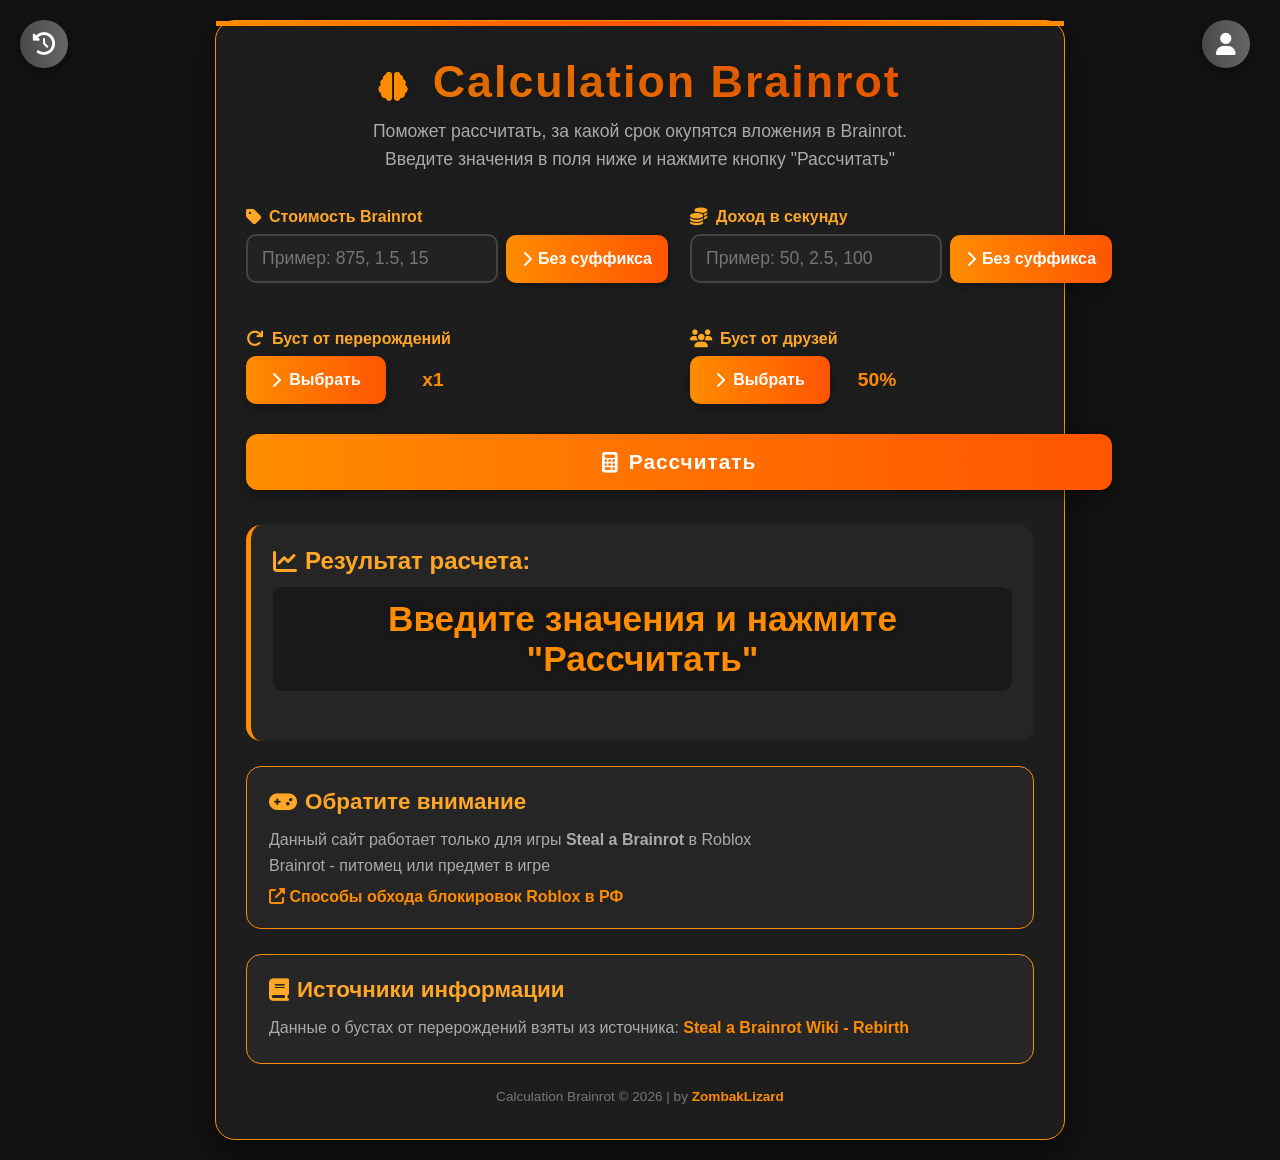
==== index.html @ d8e81fac "Add Favicon" ====
<!DOCTYPE html>
<html lang="ru">
<head>
    <meta charset="UTF-8">
    <meta name="viewport" content="width=device-width, initial-scale=1.0">
    <title>Calculation Brainrot</title>
    <link rel="stylesheet" href="https://cdnjs.cloudflare.com/ajax/libs/font-awesome/6.4.0/css/all.min.css">
    <link rel="icon" href="favicon.ico" />
    <link rel="icon" type="image/png" sizes="32x32" href="favicon-32x32.png">
    <link rel="icon" type="image/png" sizes="16x16" href="favicon-16x16.png">
    <link rel="shortcut icon" href="favicon.ico">
    <style>
        :root {
            --primary-color: #ff8c00;
            --secondary-color: #ff5500;
            --accent-color: #ffa726;
            --dark-bg: #121212;
            --container-bg: rgba(30, 30, 30, 0.9);
            --input-bg: #222;
            --text-color: #fff;
            --light-text: #aaa;
            --error-color: #ff5555;
            --success-color: #55ff55;
            --button-text-color: #fff;
            --hint-text-color: #fff;
            --time-unit-bg: rgba(255, 140, 0, 0.1);
            --time-unit-border: rgba(255, 140, 0, 0.3);
            --male-color: #42AAFF;
            --female-color: #FF1493;
            --copy-btn-color: #C0C0C0;
            --clear-progress-color: #560319;
        }
        
        * {
            margin: 0;
            padding: 0;
            box-sizing: border-box;
            font-family: 'Segoe UI', Tahoma, Geneva, Verdana, sans-serif;
            transition: background-color 0.5s ease, border-color 0.5s ease, color 0.5s ease;
        }
        
        body {
            background-color: var(--dark-bg);
            color: var(--text-color);
            min-height: 100vh;
            display: flex;
            flex-direction: column;
            align-items: center;
            padding: 20px;
            position: relative;
            overflow-x: hidden;
            scrollbar-width: none;
            -ms-overflow-style: none;
        }
        
        body::-webkit-scrollbar {
            display: none;
        }
        
        .container {
            max-width: 850px;
            width: 100%;
            background-color: var(--container-bg);
            border-radius: 20px;
            padding: 35px 30px;
            box-shadow: 0 15px 35px rgba(0, 0, 0, 0.5);
            border: 1px solid var(--primary-color);
            position: relative;
            overflow: visible;
            margin: 0 auto;
        }
        
        .container::before {
            content: '';
            position: absolute;
            top: 0;
            left: 0;
            right: 0;
            height: 5px;
            background: linear-gradient(90deg, var(--primary-color), var(--secondary-color), var(--primary-color));
        }
        
        .history-btn {
            position: fixed;
            top: 20px;
            left: 20px;
            width: 48px;
            height: 48px;
            background: linear-gradient(to right, #4a4a4a, #666666);
            border-radius: 50%;
            display: flex;
            align-items: center;
            justify-content: center;
            cursor: pointer;
            z-index: 1000;
            box-shadow: 0 4px 15px rgba(0, 0, 0, 0.3);
            transition: transform 0.3s ease, background 0.3s ease;
            color: white;
        }
        
        .history-btn:hover {
            transform: scale(1.1);
            background: linear-gradient(to right, #5a5a5a, #767676);
        }
        
        .history-btn i {
            font-size: 1.4rem;
        }
        
        .profile-btn {
            position: fixed;
            top: 20px;
            right: 30px;
            width: 48px;
            height: 48px;
            background: linear-gradient(to right, #4a4a4a, #666666);
            border-radius: 50%;
            display: flex;
            align-items: center;
            justify-content: center;
            cursor: pointer;
            z-index: 1000;
            box-shadow: 0 4px 15px rgba(0, 0, 0, 0.3);
            transition: transform 0.3s ease, background 0.3s ease;
            color: white;
        }
        
        .profile-btn:hover {
            transform: scale(1.1);
            background: linear-gradient(to right, #5a5a5a, #767676);
        }
        
        .profile-btn i {
            font-size: 1.4rem;
        }
        
        .profile-panel {
            position: fixed;
            top: 80px;
            right: 30px;
            width: 320px;
            max-height: 70vh;
            background-color: rgba(40, 40, 40, 0.95);
            border-radius: 15px;
            padding: 20px;
            z-index: 998;
            box-shadow: 0 10px 30px rgba(0, 0, 0, 0.5);
            border: 2px solid var(--primary-color);
            opacity: 0;
            visibility: hidden;
            transform: translateY(-10px);
            transition: opacity 0.3s ease, visibility 0.3s ease, transform 0.3s ease;
            overflow-y: auto;
        }
        
        .profile-panel.active {
            opacity: 1;
            visibility: visible;
            transform: translateY(0);
        }
        
        .profile-header {
            font-size: 1.3rem;
            font-weight: bold;
            color: var(--accent-color);
            margin-bottom: 15px;
            text-align: center;
            display: flex;
            align-items: center;
            justify-content: center;
            gap: 10px;
        }
        
        .profile-form {
            display: flex;
            flex-direction: column;
            gap: 15px;
        }
        
        .profile-input-group {
            display: flex;
            flex-direction: column;
            gap: 8px;
        }
        
        .profile-input-group label {
            font-size: 0.95rem;
            color: var(--light-text);
        }
        
        .username-input {
            padding: 12px 14px;
            border-radius: 10px;
            border: 2px solid #444;
            background-color: var(--input-bg);
            color: var(--text-color);
            font-size: 1rem;
            transition: all 0.3s ease;
        }
        
        .username-input:focus {
            outline: none;
            border-color: var(--primary-color);
            box-shadow: 0 0 8px rgba(0, 0, 0, 0.5);
        }
        
        .gender-selection {
            display: flex;
            gap: 10px;
            margin-top: 5px;
        }
        
        .gender-btn {
            flex: 1;
            padding: 10px;
            border: none;
            border-radius: 8px;
            font-size: 0.95rem;
            font-weight: 600;
            cursor: pointer;
            transition: all 0.3s ease;
            display: flex;
            align-items: center;
            justify-content: center;
            gap: 8px;
            background-color: #333;
            color: var(--text-color);
        }
        
        .gender-btn.male:hover, .gender-btn.male.active {
            background-color: var(--male-color);
            color: white;
        }
        
        .gender-btn.female:hover, .gender-btn.female.active {
            background-color: var(--female-color);
            color: white;
        }
        
        .language-selection {
            display: flex;
            flex-direction: column;
            gap: 8px;
            margin-top: 5px;
        }
        
        .language-btn {
            padding: 10px;
            border: none;
            border-radius: 8px;
            font-size: 0.95rem;
            font-weight: 600;
            cursor: pointer;
            transition: all 0.3s ease;
            display: flex;
            align-items: center;
            justify-content: center;
            gap: 8px;
            background-color: #333;
            color: var(--text-color);
        }
        
        .language-btn:hover, .language-btn.active {
            background-color: var(--primary-color);
            color: white;
        }
        
        .username-hint {
            font-size: 0.8rem;
            color: var(--light-text);
            margin-top: 5px;
            opacity: 0.8;
        }
        
        .profile-saved {
            text-align: center;
            padding: 8px;
            background-color: rgba(85, 255, 85, 0.1);
            color: var(--success-color);
            border-radius: 6px;
            font-size: 0.9rem;
            margin-top: 10px;
            opacity: 0;
            transition: opacity 0.3s ease;
        }
        
        .profile-saved.show {
            opacity: 1;
        }
        
        .clear-progress-btn {
            margin-top: 15px;
            padding: 12px;
            background: linear-gradient(to right, var(--clear-progress-color), #8b0030);
            color: white;
            border: none;
            border-radius: 8px;
            font-size: 1rem;
            font-weight: 600;
            cursor: pointer;
            transition: all 0.3s ease;
            display: flex;
            align-items: center;
            justify-content: center;
            gap: 8px;
            width: 100%;
        }
        
        .clear-progress-btn:hover {
            transform: translateY(-2px);
            box-shadow: 0 4px 12px rgba(0, 0, 0, 0.3);
            background: linear-gradient(to right, #8b0030, var(--clear-progress-color));
        }
        
        .history-panel {
            position: fixed;
            top: 90px;
            left: 20px;
            width: 350px;
            max-height: 500px;
            background-color: rgba(40, 40, 40, 0.95);
            border-radius: 15px;
            padding: 0;
            display: flex;
            flex-direction: column;
            z-index: 998;
            box-shadow: 0 10px 30px rgba(0, 0, 0, 0.5);
            border: 2px solid var(--primary-color);
            opacity: 0;
            visibility: hidden;
            transform: translateY(-10px);
            transition: opacity 0.3s ease, visibility 0.3s ease, transform 0.3s ease;
            overflow: hidden;
        }
        
        .history-panel.active {
            opacity: 1;
            visibility: visible;
            transform: translateY(0);
        }
        
        .history-header {
            padding: 15px;
            background-color: #333;
            border-bottom: 2px solid var(--primary-color);
            font-weight: bold;
            color: var(--accent-color);
            text-align: center;
            position: sticky;
            top: 0;
            z-index: 10;
            display: flex;
            justify-content: space-between;
            align-items: center;
        }
        
        .history-title {
            font-size: 1.2rem;
        }
        
        .clear-history-btn {
            background: var(--error-color);
            color: white;
            border: none;
            border-radius: 6px;
            padding: 5px 10px;
            font-size: 0.8rem;
            cursor: pointer;
            transition: background 0.3s ease;
        }
        
        .clear-history-btn:hover {
            background: #ff3333;
        }
        
        .history-items {
            padding: 10px;
            overflow-y: auto;
            max-height: 400px;
        }
        
        .history-item {
            background-color: rgba(60, 60, 60, 0.7);
            border-radius: 10px;
            padding: 15px;
            margin-bottom: 10px;
            border-left: 4px solid var(--primary-color);
            transition: transform 0.2s ease, background-color 0.2s ease;
            cursor: pointer;
        }
        
        .history-item:hover {
            transform: translateX(5px);
            background-color: rgba(70, 70, 70, 0.9);
        }
        
        .history-item:last-child {
            margin-bottom: 0;
        }
        
        .history-item-date {
            font-size: 0.8rem;
            color: var(--light-text);
            margin-bottom: 5px;
            display: flex;
            justify-content: space-between;
        }
        
        .history-item-result {
            font-size: 1.1rem;
            font-weight: bold;
            color: var(--primary-color);
            margin-bottom: 8px;
        }
        
        .history-item-params {
            font-size: 0.85rem;
            color: var(--light-text);
            display: grid;
            grid-template-columns: 1fr 1fr;
            gap: 5px;
        }
        
        .history-empty {
            text-align: center;
            padding: 20px;
            color: var(--light-text);
            font-style: italic;
        }
        
        .history-items::-webkit-scrollbar,
        .vertical-menu::-webkit-scrollbar {
            width: 8px;
        }
        
        .history-items::-webkit-scrollbar-track,
        .vertical-menu::-webkit-scrollbar-track {
            background: #333;
            border-radius: 4px;
        }
        
        .history-items::-webkit-scrollbar-thumb,
        .vertical-menu::-webkit-scrollbar-thumb {
            background: var(--primary-color);
            border-radius: 4px;
        }
        
        .history-items::-webkit-scrollbar-thumb:hover,
        .vertical-menu::-webkit-scrollbar-thumb:hover {
            background: var(--secondary-color);
        }
        
        .header {
            text-align: center;
            margin-bottom: 35px;
            animation: fadeInDown 1s ease-out;
        }
        
        .header h1 {
            font-size: 2.8rem;
            margin-bottom: 10px;
            background: linear-gradient(to right, var(--primary-color), var(--secondary-color));
            -webkit-background-clip: text;
            background-clip: text;
            color: transparent;
            text-shadow: 0 0 15px rgba(0, 0, 0, 0.3);
            letter-spacing: 2px;
        }
        
        .header p {
            color: var(--light-text);
            font-size: 1.1rem;
            max-width: 600px;
            margin: 0 auto;
            line-height: 1.6;
        }
        
        .calculator-form {
            display: grid;
            grid-template-columns: repeat(2, 1fr);
            gap: 22px;
            margin-bottom: 35px;
            animation: fadeInUp 1s ease-out 0.3s both;
            position: relative;
            z-index: 10;
            width: 100%;
        }
        
        .input-group {
            display: flex;
            flex-direction: column;
            width: 100%;
        }
        
        .input-group label {
            margin-bottom: 8px;
            font-weight: 600;
            font-size: 1rem;
            color: var(--accent-color);
            display: flex;
            align-items: center;
            gap: 8px;
            position: relative;
        }
        
        .input-group label i {
            font-size: 1.1rem;
        }
        
        .cost-input-container, .income-input-container {
            display: flex;
            gap: 8px;
            align-items: center;
            width: 100%;
            position: relative;
        }
        
        .cost-input-container input, .income-input-container input {
            flex: 1;
            padding: 12px 14px;
            border-radius: 10px;
            border: 2px solid #444;
            background-color: var(--input-bg);
            color: var(--text-color);
            font-size: 1.1rem;
            transition: all 0.3s ease;
            min-width: 0;
        }
        
        .cost-input-container input:focus, .income-input-container input:focus {
            outline: none;
            border-color: var(--primary-color);
            box-shadow: 0 0 8px rgba(0, 0, 0, 0.5);
        }
        
        .cost-input-container input:hover, .income-input-container input:hover {
            border-color: var(--primary-color);
        }
        
        .suffix-btn {
            padding: 12px 16px;
            background: linear-gradient(to right, var(--primary-color), var(--secondary-color));
            color: var(--button-text-color);
            border: none;
            border-radius: 10px;
            font-size: 1rem;
            font-weight: 600;
            cursor: pointer;
            transition: all 0.3s ease;
            display: flex;
            align-items: center;
            gap: 6px;
            min-width: 90px;
            justify-content: center;
            box-shadow: 0 4px 12px rgba(0, 0, 0, 0.3);
            white-space: nowrap;
            height: 48px;
            position: relative;
        }
        
        .suffix-btn:hover {
            transform: translateY(-2px);
            box-shadow: 0 6px 15px rgba(0, 0, 0, 0.4);
        }
        
        .select-button {
            display: flex;
            align-items: center;
            gap: 12px;
            position: relative;
            z-index: 100;
            width: 100%;
        }
        
        .select-btn {
            padding: 12px 20px;
            background: linear-gradient(to right, var(--primary-color), var(--secondary-color));
            color: var(--button-text-color);
            border: none;
            border-radius: 10px;
            font-size: 1rem;
            font-weight: 600;
            cursor: pointer;
            transition: all 0.3s ease;
            display: flex;
            align-items: center;
            gap: 8px;
            min-width: 140px;
            justify-content: center;
            z-index: 101;
            position: relative;
            box-shadow: 0 4px 12px rgba(0, 0, 0, 0.3);
            white-space: nowrap;
            height: 48px;
        }
        
        .select-btn:hover {
            transform: translateY(-2px);
            box-shadow: 0 6px 15px rgba(0, 0, 0, 0.4);
        }
        
        .selected-value {
            font-size: 1.2rem;
            font-weight: 700;
            color: var(--primary-color);
            min-width: 70px;
            text-align: center;
        }
        
        .calculate-btn {
            grid-column: 1 / -1;
            padding: 16px;
            background: linear-gradient(to right, var(--primary-color), var(--secondary-color));
            color: var(--button-text-color);
            border: none;
            border-radius: 12px;
            font-size: 1.3rem;
            font-weight: 700;
            cursor: pointer;
            transition: all 0.3s ease;
            margin-top: 8px;
            letter-spacing: 1px;
            display: flex;
            align-items: center;
            justify-content: center;
            gap: 10px;
            box-shadow: 0 5px 15px rgba(0, 0, 0, 0.4);
            animation: pulse 2s infinite;
            position: relative;
            z-index: 5;
            width: 100%;
            height: 56px;
        }
        
        .calculate-btn:hover {
            transform: translateY(-3px);
            box-shadow: 0 8px 20px rgba(0, 0, 0, 0.6);
        }
        
        .calculate-btn:active {
            transform: translateY(-1px);
        }
        
        .copy-result-btn {
            margin-top: 15px;
            padding: 10px 16px;
            background: linear-gradient(to right, var(--primary-color), var(--secondary-color));
            color: var(--button-text-color);
            border: none;
            border-radius: 8px;
            font-size: 0.95rem;
            font-weight: 600;
            cursor: pointer;
            transition: all 0.3s ease;
            display: flex;
            align-items: center;
            justify-content: center;
            gap: 8px;
            width: 100%;
            height: 44px;
        }
        
        .copy-result-btn:hover {
            transform: translateY(-2px);
            box-shadow: 0 4px 12px rgba(0, 0, 0, 0.3);
        }
        
        .copy-result-btn.error {
            animation: shake 0.5s ease, blinkRed 1s ease;
            background: linear-gradient(to right, var(--error-color), #ff3333);
        }
        
        .copy-result-btn.success {
            background: linear-gradient(to right, #4CAF50, #45a049);
            animation: pulseSuccess 1s ease;
        }
        
        /* НОВЫЙ СТИЛЬ ДЛЯ ВЕРТИКАЛЬНЫХ МЕНЮ */
        .vertical-menu {
            position: absolute;
            top: 100%;
            left: 0;
            width: 100%;
            max-height: 250px;
            background-color: #2a2a2a;
            border-radius: 10px;
            box-shadow: 0 10px 30px rgba(0, 0, 0, 0.7);
            border: 2px solid var(--primary-color);
            overflow-y: auto;
            z-index: 1000;
            opacity: 0;
            visibility: hidden;
            transform: translateY(-10px);
            transition: all 0.3s ease;
            margin-top: 5px;
        }
        
        .vertical-menu.active {
            opacity: 1;
            visibility: visible;
            transform: translateY(0);
        }
        
        .menu-header {
            padding: 12px;
            background-color: #333;
            border-bottom: 2px solid var(--primary-color);
            font-weight: bold;
            color: var(--accent-color);
            text-align: center;
            position: sticky;
            top: 0;
            z-index: 10;
            font-size: 0.95rem;
        }
        
        .menu-items {
            padding: 8px 0;
        }
        
        .menu-item {
            padding: 10px 16px;
            color: var(--text-color);
            cursor: pointer;
            transition: all 0.2s ease;
            border-bottom: 1px solid #3a3a3a;
            display: flex;
            justify-content: space-between;
            align-items: center;
            font-size: 0.95rem;
        }
        
        .menu-item:hover {
            background-color: var(--primary-color);
            color: var(--button-text-color);
            padding-left: 20px;
        }
        
        .menu-item.selected {
            background-color: var(--secondary-color);
            color: var(--button-text-color);
            font-weight: bold;
        }
        
        .menu-item:last-child {
            border-bottom: none;
        }
        
        .suffix-info {
            font-size: 0.85rem;
            color: var(--light-text);
            margin-left: 8px;
        }
        
        .result-container {
            background-color: rgba(40, 40, 40, 0.8);
            border-radius: 15px;
            padding: 22px;
            margin-top: 20px;
            border-left: 5px solid var(--primary-color);
            animation: fadeIn 1s ease-out 0.6s both;
            position: relative;
            z-index: 1;
        }
        
        .result-container h2 {
            color: var(--accent-color);
            margin-bottom: 12px;
            font-size: 1.5rem;
            display: flex;
            align-items: center;
            gap: 8px;
        }
        
        .result-value {
            font-size: 2.2rem;
            font-weight: 800;
            text-align: center;
            color: var(--primary-color);
            text-shadow: 0 0 10px rgba(0, 0, 0, 0.3);
            padding: 12px;
            background-color: rgba(20, 20, 20, 0.7);
            border-radius: 10px;
            margin-top: 8px;
            min-height: 70px;
            display: flex;
            align-items: center;
            justify-content: center;
            transition: all 0.5s ease;
            flex-direction: column;
        }
        
        .death-warning {
            color: var(--error-color);
            font-size: 1.1rem;
            font-weight: bold;
            margin-top: 8px;
            text-align: center;
            padding: 8px;
            background-color: rgba(255, 85, 85, 0.1);
            border-radius: 8px;
            border: 1px solid var(--error-color);
            animation: pulseWarning 2s infinite;
        }
        
        .time-units {
            display: flex;
            flex-wrap: wrap;
            gap: 8px;
            justify-content: center;
            margin-top: 12px;
            padding: 8px;
            background-color: rgba(30, 30, 30, 0.7);
            border-radius: 8px;
        }
        
        .time-unit {
            background-color: var(--time-unit-bg);
            padding: 6px 12px;
            border-radius: 6px;
            border: 1px solid var(--time-unit-border);
            font-size: 0.85rem;
        }
        
        .time-unit .value {
            color: var(--primary-color);
            font-weight: bold;
        }
        
        .time-unit .label {
            color: var(--light-text);
            margin-left: 4px;
        }
        
        .game-info {
            background-color: rgba(40, 40, 40, 0.8);
            border-radius: 15px;
            padding: 22px;
            margin-top: 25px;
            border: 1px solid var(--primary-color);
            animation: fadeIn 1s ease-out 1.2s both;
            position: relative;
            z-index: 1;
        }
        
        .game-info h3 {
            color: var(--accent-color);
            margin-bottom: 12px;
            font-size: 1.4rem;
            display: flex;
            align-items: center;
            gap: 8px;
        }
        
        .game-info p {
            color: var(--light-text);
            font-size: 1rem;
            line-height: 1.6;
        }
        
        .bypass-link {
            display: inline-block;
            margin-top: 10px;
            color: var(--primary-color);
            text-decoration: none;
            transition: color 0.3s ease;
            font-weight: 600;
            cursor: pointer;
        }
        
        .bypass-link:hover {
            color: var(--secondary-color);
            text-decoration: underline;
        }
        
        .sources-info {
            background-color: rgba(40, 40, 40, 0.8);
            border-radius: 15px;
            padding: 22px;
            margin-top: 25px;
            border: 1px solid var(--primary-color);
            position: relative;
            z-index: 1;
        }
        
        .sources-info h3 {
            color: var(--accent-color);
            margin-bottom: 12px;
            font-size: 1.4rem;
            display: flex;
            align-items: center;
            gap: 8px;
        }
        
        .sources-info p {
            color: var(--light-text);
            font-size: 1rem;
            line-height: 1.6;
        }
        
        .sources-info a {
            color: var(--primary-color);
            text-decoration: none;
            transition: color 0.3s ease;
            font-weight: 600;
        }
        
        .sources-info a:hover {
            color: var(--secondary-color);
            text-decoration: underline;
        }
        
        .footer {
            margin-top: 25px;
            text-align: center;
            color: #777;
            font-size: 0.85rem;
            position: relative;
            z-index: 1;
        }
        
        .company-name {
            color: var(--primary-color);
            font-weight: bold;
            text-decoration: none;
            transition: all 0.3s ease;
        }
        
        .company-name:hover {
            color: var(--secondary-color);
            text-decoration: underline;
        }
        
        .brainrot-icon {
            font-size: 1.8rem;
            color: var(--primary-color);
            animation: spin 10s linear infinite;
            margin-right: 8px;
        }
        
        .error-message {
            color: var(--error-color);
            margin-top: 5px;
            font-size: 0.85rem;
            min-height: 20px;
        }
        
        .copy-error {
            color: var(--error-color);
            font-size: 0.9rem;
            text-align: center;
            margin-top: 8px;
            min-height: 20px;
        }
        
        /* НОВЫЙ СТИЛЬ ДЛЯ МОБИЛЬНЫХ МЕНЮ */
        .mobile-menu-overlay {
            display: none;
            position: fixed;
            top: 0;
            left: 0;
            right: 0;
            bottom: 0;
            background-color: rgba(0, 0, 0, 0.7);
            z-index: 9998;
            opacity: 0;
            visibility: hidden;
            transition: opacity 0.3s ease, visibility 0.3s ease;
        }
        
        .mobile-menu-overlay.active {
            opacity: 1;
            visibility: visible;
        }
        
        .mobile-menu {
            position: fixed;
            top: 50%;
            left: 50%;
            transform: translate(-50%, -50%) scale(0.9);
            width: 90%;
            max-width: 400px;
            max-height: 70vh;
            background-color: #2a2a2a;
            border-radius: 15px;
            box-shadow: 0 20px 40px rgba(0, 0, 0, 0.8);
            border: 3px solid var(--primary-color);
            overflow: hidden;
            z-index: 9999;
            opacity: 0;
            visibility: hidden;
            transition: all 0.3s ease;
        }
        
        .mobile-menu.active {
            opacity: 1;
            visibility: visible;
            transform: translate(-50%, -50%) scale(1);
        }
        
        .mobile-menu-header {
            padding: 15px;
            background-color: #333;
            border-bottom: 3px solid var(--primary-color);
            font-weight: bold;
            color: var(--accent-color);
            text-align: center;
            font-size: 1.1rem;
            display: flex;
            align-items: center;
            justify-content: center;
            gap: 10px;
        }
        
        .mobile-menu-header i {
            font-size: 1.2rem;
        }
        
        .mobile-menu-items {
            padding: 10px;
            overflow-y: auto;
            max-height: calc(70vh - 60px);
        }
        
        .mobile-menu-item {
            padding: 12px 16px;
            color: var(--text-color);
            cursor: pointer;
            transition: all 0.2s ease;
            border-bottom: 1px solid #3a3a3a;
            display: flex;
            justify-content: space-between;
            align-items: center;
            font-size: 1rem;
            border-radius: 8px;
            margin-bottom: 5px;
        }
        
        .mobile-menu-item:hover, .mobile-menu-item:active {
            background-color: var(--primary-color);
            color: var(--button-text-color);
            transform: translateX(5px);
        }
        
        .mobile-menu-item.selected {
            background-color: var(--secondary-color);
            color: var(--button-text-color);
            font-weight: bold;
        }
        
        .mobile-menu-item:last-child {
            border-bottom: none;
            margin-bottom: 0;
        }
        
        @keyframes fadeInDown {
            from { opacity: 0; transform: translateY(-30px); }
            to { opacity: 1; transform: translateY(0); }
        }
        
        @keyframes fadeInUp {
            from { opacity: 0; transform: translateY(30px); }
            to { opacity: 1; transform: translateY(0); }
        }
        
        @keyframes fadeIn {
            from { opacity: 0; }
            to { opacity: 1; }
        }
        
        @keyframes pulse {
            0% { box-shadow: 0 5px 15px rgba(0, 0, 0, 0.4); }
            50% { box-shadow: 0 5px 20px rgba(0, 0, 0, 0.7); }
            100% { box-shadow: 0 5px 15px rgba(0, 0, 0, 0.4); }
        }
        
        @keyframes pulseWarning {
            0% { box-shadow: 0 0 0 0 rgba(255, 85, 85, 0.4); }
            70% { box-shadow: 0 0 0 10px rgba(255, 85, 85, 0); }
            100% { box-shadow: 0 0 0 0 rgba(255, 85, 85, 0); }
        }
        
        @keyframes pulseSuccess {
            0% { box-shadow: 0 0 0 0 rgba(76, 175, 80, 0.4); }
            70% { box-shadow: 0 0 0 10px rgba(76, 175, 80, 0); }
            100% { box-shadow: 0 0 0 0 rgba(76, 175, 80, 0); }
        }
        
        @keyframes spin {
            from { transform: rotate(0deg); }
            to { transform: rotate(360deg); }
        }
        
        @keyframes shake {
            0%, 100% { transform: translateX(0); }
            10%, 30%, 50%, 70%, 90% { transform: translateX(-5px); }
            20%, 40%, 60%, 80% { transform: translateX(5px); }
        }
        
        @keyframes blinkRed {
            0%, 100% { background: linear-gradient(to right, var(--error-color), #ff3333); }
            50% { background: linear-gradient(to right, #ff3333, var(--error-color)); }
        }
        
        /* ИСПРАВЛЕНИЯ ДЛЯ IPAD */
        @media (max-width: 1024px) {
            .container { 
                padding: 30px 25px; 
                max-width: 95%;
                margin-top: 10px;
            }
            .calculator-form { 
                grid-template-columns: 1fr; 
                gap: 20px; 
            }
            .calculate-btn { 
                grid-column: span 1; 
                width: 100%; 
                margin-top: 10px;
            }
            .header h1 { 
                font-size: 2.4rem; 
                margin-bottom: 15px;
            }
            .header p {
                font-size: 1.05rem;
                line-height: 1.5;
            }
            .select-button { 
                flex-direction: row; 
                align-items: center; 
                gap: 15px; 
                justify-content: space-between;
            }
            .selected-value { 
                margin-left: 0; 
                margin-top: 0;
                font-size: 1.3rem;
                min-width: 80px;
            }
            .vertical-menu { 
                display: none; 
            }
            .mobile-menu { 
                display: block; 
            }
            .time-units { 
                flex-direction: row; 
                align-items: center;
                justify-content: center;
                flex-wrap: wrap;
            }
            .result-value { 
                font-size: 2rem; 
                padding: 15px;
                min-height: 75px;
            }
            .history-panel { 
                width: 340px; 
                max-height: 480px; 
                top: 85px; 
                left: 15px;
            }
            .profile-panel { 
                width: 320px; 
                right: 20px; 
                top: 85px;
            }
            .cost-input-container, .income-input-container {
                flex-direction: row;
                gap: 10px;
            }
            .suffix-btn, .select-btn {
                min-width: 100px;
                padding: 12px 15px;
                font-size: 1rem;
                height: 50px;
            }
            .suffix-btn span, .select-btn span {
                font-size: 0.95rem;
            }
            .calculate-btn {
                height: 58px;
                font-size: 1.2rem;
                padding: 15px;
            }
            .copy-result-btn {
                height: 46px;
                font-size: 1rem;
            }
            .input-group label {
                font-size: 1.05rem;
            }
            .cost-input-container input, .income-input-container input {
                font-size: 1.1rem;
                padding: 13px 15px;
            }
        }
        
        /* ОСОБЫЕ ИСПРАВЛЕНИЯ ДЛЯ IPAD MINI 6 И ДРУГИХ ПЛАНШЕТОВ */
        @media (max-width: 820px) and (min-width: 768px) {
            .container {
                max-width: 92%;
                padding: 28px 22px;
                margin-top: 5px;
            }
            .calculator-form {
                gap: 18px;
            }
            .cost-input-container, .income-input-container {
                gap: 8px;
            }
            .suffix-btn, .select-btn {
                min-width: 95px;
                padding: 11px 14px;
                font-size: 0.95rem;
                height: 48px;
            }
            .selected-value {
                font-size: 1.25rem;
                min-width: 75px;
            }
            .calculate-btn {
                height: 56px;
                font-size: 1.15rem;
            }
            .result-value {
                font-size: 1.9rem;
            }
            .history-btn, .profile-btn {
                width: 46px;
                height: 46px;
                top: 15px;
            }
            .history-btn {
                left: 15px;
            }
            .profile-btn {
                right: 15px;
            }
        }
        
        @media (max-width: 768px) {
            body { 
                padding: 15px; 
            }
            .container { 
                padding: 25px 20px; 
                max-width: 100%; 
                border-radius: 18px; 
                margin-top: 15px; 
            }
            .calculator-form { 
                grid-template-columns: 1fr; 
                gap: 18px; 
            }
            .header h1 { 
                font-size: 2.1rem; 
                margin-bottom: 12px;
            }
            .header p { 
                font-size: 1rem; 
                line-height: 1.5;
            }
            .history-btn, .profile-btn { 
                width: 46px; 
                height: 46px; 
            }
            .history-btn { 
                top: 15px; 
                left: 15px; 
            }
            .profile-btn { 
                top: 15px; 
                right: 15px; 
            }
            .profile-panel { 
                top: 70px; 
                right: 15px; 
                width: calc(100vw - 40px); 
                max-width: 320px; 
            }
            .history-panel { 
                top: 75px; 
                left: 15px; 
                width: calc(100vw - 30px); 
                max-height: 420px; 
            }
            .cost-input-container, .income-input-container { 
                flex-direction: column; 
                gap: 8px; 
            }
            .suffix-btn, .select-btn { 
                width: 100%; 
                min-width: auto; 
                padding: 12px 14px; 
                font-size: 1rem; 
                height: 48px; 
                justify-content: center;
            }
            .select-button {
                flex-direction: column;
                align-items: stretch;
                gap: 10px;
            }
            .selected-value {
                text-align: center;
                margin-top: 5px;
                font-size: 1.3rem;
            }
            .calculate-btn { 
                padding: 14px; 
                font-size: 1.15rem; 
                height: 54px; 
            }
            .result-value { 
                font-size: 1.8rem; 
                padding: 12px; 
                min-height: 65px; 
            }
            .game-info, .sources-info, .result-container { 
                padding: 20px; 
            }
            .vertical-menu {
                display: none;
            }
            .mobile-menu-overlay {
                display: block;
            }
            .mobile-menu {
                display: block;
            }
        }
        
        @media (max-width: 480px) {
            .header h1 { 
                font-size: 1.8rem; 
            }
            .container { 
                padding: 20px 16px; 
                margin-top: 12px; 
            }
            .calculator-form { 
                gap: 15px; 
            }
            .input-group label { 
                font-size: 1rem; 
            }
            .cost-input-container input, .income-input-container input { 
                padding: 12px 14px; 
                font-size: 1.05rem; 
            }
            .suffix-btn, .select-btn { 
                padding: 12px; 
                font-size: 0.95rem; 
                height: 46px; 
            }
            .calculate-btn { 
                padding: 14px; 
                font-size: 1.1rem; 
                height: 52px; 
            }
            .result-value { 
                font-size: 1.6rem; 
                padding: 10px;
                min-height: 60px;
            }
            .history-item-params { 
                grid-template-columns: 1fr; 
                gap: 4px;
            }
            .brainrot-icon { 
                font-size: 1.6rem; 
            }
            .gender-btn { 
                font-size: 0.92rem; 
                padding: 9px; 
            }
            .mobile-menu { 
                width: 92%; 
                max-width: 360px; 
            }
            .profile-panel {
                width: calc(100vw - 30px);
                max-width: 300px;
            }
            .history-panel {
                width: calc(100vw - 24px);
                max-height: 400px;
            }
        }
        
        /* ДЛЯ ШИРОКИХ ЭКРАНОВ И ДЕСКТОПОВ */
        @media (min-width: 1025px) {
            .mobile-menu-overlay,
            .mobile-menu {
                display: none !important;
            }
        }
        
        /* ОСОБЫЙ СТИЛЬ ДЛЯ IPAD В АЛЬБОМНОЙ ОРИЕНТАЦИИ */
        @media (max-width: 1024px) and (orientation: landscape) {
            .container {
                max-width: 90%;
                padding: 25px;
            }
            .calculator-form {
                grid-template-columns: repeat(2, 1fr);
                gap: 18px;
            }
            .history-panel,
            .profile-panel {
                max-height: 60vh;
            }
        }
    </style>
</head>
<body>
    <!-- Мобильное меню для выбора значений -->
    <div class="mobile-menu-overlay" id="mobile-menu-overlay"></div>
    <div class="mobile-menu" id="mobile-menu">
        <div class="mobile-menu-header" id="mobile-menu-header">
            <i class="fas fa-list"></i>
            <span id="mobile-menu-title">Выберите значение</span>
        </div>
        <div class="mobile-menu-items" id="mobile-menu-items"></div>
    </div>
    
    <div class="history-btn" id="history-btn">
        <i class="fas fa-history"></i>
    </div>
    
    <div class="profile-btn" id="profile-btn">
        <i class="fas fa-user"></i>
    </div>
    
    <div class="profile-panel" id="profile-panel">
        <div class="profile-header">
            <i class="fas fa-user-circle"></i>
            <span data-i18n="profile">Профиль</span>
        </div>
        <div class="profile-form">
            <div class="profile-input-group">
                <label for="username-input" data-i18n="username">Имя пользователя</label>
                <input type="text" id="username-input" class="username-input" placeholder="Введите имя" maxlength="16">
                <div class="username-hint" data-i18n="usernameHint">Английские буквы, цифры и _ (от 3 до 16 символов)</div>
            </div>
            
            <div class="profile-input-group">
                <label for="aka-input" data-i18n="aka">a.k.a.</label>
                <input type="text" id="aka-input" class="username-input" placeholder="Введите второе имя" maxlength="16">
                <div class="username-hint" data-i18n="akaHint">Второе имя, не должно совпадать с первым</div>
            </div>
            
            <div class="profile-input-group">
                <label data-i18n="gender">Ваш пол</label>
                <div class="gender-selection">
                    <button class="gender-btn male" data-gender="male">
                        <i class="fas fa-mars"></i>
                        <span data-i18n="male">Мужской</span>
                    </button>
                    <button class="gender-btn female" data-gender="female">
                        <i class="fas fa-venus"></i>
                        <span data-i18n="female">Женский</span>
                    </button>
                </div>
            </div>
            
            <div class="profile-input-group">
                <label data-i18n="language">Язык</label>
                <div class="language-selection">
                    <button class="language-btn" data-lang="ru">
                        <i class="fas fa-language"></i>
                        <span>Русский</span>
                    </button>
                    <button class="language-btn" data-lang="en">
                        <i class="fas fa-language"></i>
                        <span>English</span>
                    </button>
                    <button class="language-btn" data-lang="uk">
                        <i class="fas fa-language"></i>
                        <span>Українська</span>
                    </button>
                    <button class="language-btn" data-lang="hi">
                        <i class="fas fa-language"></i>
                        <span>हिन्दी</span>
                    </button>
                </div>
            </div>
            
            <button class="clear-progress-btn" id="clear-progress-btn">
                <i class="fas fa-trash-alt"></i>
                <span data-i18n="clearProgress">Очистить прогресс</span>
            </button>
            
            <div class="profile-saved" id="profile-saved" data-i18n="dataSaved">Данные сохранены!</div>
        </div>
    </div>
    
    <div class="history-panel" id="history-panel">
        <div class="history-header">
            <div class="history-title" data-i18n="calculationHistory">История расчетов</div>
            <button class="clear-history-btn" id="clear-history-btn" data-i18n="clear">Очистить</button>
        </div>
        <div class="history-items" id="history-items">
            <div class="history-empty" id="history-empty" data-i18n="historyEmpty">История расчетов пуста</div>
        </div>
    </div>
    
    <div class="container">
        <div class="header">
            <h1>
                <i class="fas fa-brain brainrot-icon"></i>
                Calculation Brainrot
            </h1>
            <p data-i18n="description">Поможет рассчитать, за какой срок окупятся вложения в Brainrot. Введите значения в поля ниже и нажмите кнопку "Рассчитать"</p>
        </div>
        
        <div class="calculator-form">
            <div class="input-group">
                <label for="cost"><i class="fas fa-tag"></i> <span data-i18n="brainrotCost">Стоимость Brainrot</span></label>
                <div class="cost-input-container">
                    <input type="text" id="cost" placeholder="Пример: 875, 1.5, 15">
                    <button class="suffix-btn" id="cost-suffix-btn">
                        <i class="fas fa-chevron-right"></i> <span id="cost-suffix-value" data-i18n="noSuffix">Без суффикса</span>
                    </button>
                    
                    <div class="vertical-menu" id="cost-suffix-menu">
                        <div class="menu-header" data-i18n="chooseCostSuffix">Выберите суффикс стоимости</div>
                        <div class="menu-items">
                            <div class="menu-item" data-suffix="" data-multiplier="1">
                                <span data-i18n="noSuffix">Без суффикса</span>
                            </div>
                            <div class="menu-item" data-suffix="k" data-multiplier="1000">
                                <span>k (кило)</span>
                            </div>
                            <div class="menu-item" data-suffix="m" data-multiplier="1000000">
                                <span>m (миллион)</span>
                            </div>
                            <div class="menu-item" data-suffix="b" data-multiplier="1000000000">
                                <span>b (миллиард)</span>
                            </div>
                            <div class="menu-item" data-suffix="qa" data-multiplier="1000000000000">
                                <span>qa (квадриллион)</span>
                            </div>
                        </div>
                    </div>
                </div>
                <div class="error-message" id="cost-error"></div>
            </div>
            
            <div class="input-group">
                <label for="income"><i class="fas fa-coins"></i> <span data-i18n="incomePerSecond">Доход в секунду</span></label>
                <div class="income-input-container">
                    <input type="text" id="income" placeholder="Пример: 50, 2.5, 100">
                    <button class="suffix-btn" id="income-suffix-btn">
                        <i class="fas fa-chevron-right"></i> <span id="income-suffix-value" data-i18n="noSuffix">Без суффикса</span>
                    </button>
                    
                    <div class="vertical-menu" id="income-suffix-menu">
                        <div class="menu-header" data-i18n="chooseIncomeSuffix">Выберите суффикс дохода</div>
                        <div class="menu-items">
                            <div class="menu-item" data-suffix="" data-multiplier="1">
                                <span data-i18n="noSuffix">Без суффикса</span>
                            </div>
                            <div class="menu-item" data-suffix="k" data-multiplier="1000">
                                <span>k (кило)</span>
                            </div>
                            <div class="menu-item" data-suffix="m" data-multiplier="1000000">
                                <span>m (миллион)</span>
                            </div>
                            <div class="menu-item" data-suffix="b" data-multiplier="1000000000">
                                <span>b (миллиард)</span>
                            </div>
                            <div class="menu-item" data-suffix="qa" data-multiplier="1000000000000">
                                <span>qa (квадриллион)</span>
                            </div>
                        </div>
                    </div>
                </div>
                <div class="error-message" id="income-error"></div>
            </div>
            
            <div class="input-group">
                <label><i class="fas fa-redo"></i> <span data-i18n="rebirthBoost">Буст от перерождений</span></label>
                <div class="select-button">
                    <button class="select-btn" id="rebirth-btn">
                        <i class="fas fa-chevron-right"></i> <span data-i18n="choose">Выбрать</span>
                    </button>
                    <div class="selected-value" id="rebirth-value">x1</div>
                    
                    <div class="vertical-menu" id="rebirth-menu">
                        <div class="menu-header" data-i18n="chooseMultiplier">Выберите множитель</div>
                        <div class="menu-items">
                            <div class="menu-item" data-value="1">x1</div>
                            <div class="menu-item" data-value="2">x2</div>
                            <div class="menu-item" data-value="3">x3</div>
                            <div class="menu-item" data-value="4">x4</div>
                            <div class="menu-item" data-value="5">x5</div>
                            <div class="menu-item" data-value="6">x6</div>
                            <div class="menu-item" data-value="7">x7</div>
                            <div class="menu-item" data-value="8">x8</div>
                            <div class="menu-item" data-value="9">x9</div>
                            <div class="menu-item" data-value="10">x10</div>
                            <div class="menu-item" data-value="11">x11</div>
                            <div class="menu-item" data-value="12">x12</div>
                            <div class="menu-item" data-value="13">x13</div>
                            <div class="menu-item" data-value="15">x15</div>
                            <div class="menu-item" data-value="16">x16</div>
                            <div class="menu-item" data-value="17">x17</div>
                            <div class="menu-item" data-value="18">x18</div>
                        </div>
                    </div>
                </div>
            </div>
            
            <div class="input-group">
                <label>
                    <i class="fas fa-users"></i> <span data-i18n="friendsBoost">Буст от друзей</span>
                </label>
                <div class="select-button">
                    <button class="select-btn" id="friends-btn">
                        <i class="fas fa-chevron-right"></i> <span data-i18n="choose">Выбрать</span>
                    </button>
                    <div class="selected-value" id="friends-value">50%</div>
                    
                    <div class="vertical-menu" id="friends-menu">
                        <div class="menu-header" data-i18n="choosePercentage">Выберите процент</div>
                        <div class="menu-items">
                            <div class="menu-item" data-value="1.0">0%</div>
                            <div class="menu-item" data-value="1.1">10%</div>
                            <div class="menu-item" data-value="1.2">20%</div>
                            <div class="menu-item" data-value="1.3">30%</div>
                            <div class="menu-item" data-value="1.4">40%</div>
                            <div class="menu-item" data-value="1.5">50%</div>
                            <div class="menu-item" data-value="1.6">60%</div>
                            <div class="menu-item" data-value="1.7">70%</div>
                            <div class="menu-item" data-value="1.8">80%</div>
                            <div class="menu-item" data-value="1.9">90%</div>
                            <div class="menu-item" data-value="2.0">100%</div>
                        </div>
                    </div>
                </div>
            </div>
            
            <button class="calculate-btn" id="calculate">
                <i class="fas fa-calculator"></i>
                <span data-i18n="calculate">Рассчитать</span>
            </button>
        </div>
        
        <div class="result-container">
            <h2><i class="fas fa-chart-line"></i> <span data-i18n="calculationResult">Результат расчета:</span></h2>
            <div class="result-value" id="result" data-i18n="enterValues">Введите значения и нажмите "Рассчитать"</div>
            <div id="death-warning" class="death-warning" style="display: none;"></div>
            <div id="time-units" class="time-units" style="display: none;"></div>
            
            <button class="copy-result-btn" id="copy-result-btn" style="display: none;">
                <i class="fas fa-copy"></i>
                <span data-i18n="copyResult">Скопировать результат</span>
            </button>
            <div class="copy-error" id="copy-error"></div>
        </div>
        
        <div class="game-info">
            <h3><i class="fas fa-gamepad"></i> <span>Обратите внимание</span></h3>
            <p>Данный сайт работает только для игры <strong>Steal a Brainrot</strong> в Roblox</p>
            <p>Brainrot - питомец или предмет в игре</p>
            <a href="https://telegra.ph/Resheniya-dlya-ozhivleniya-YouTube-05-07" target="_blank" class="bypass-link">
                <i class="fas fa-external-link-alt"></i> Способы обхода блокировок Roblox в РФ
            </a>
        </div>
        
        <div class="sources-info">
            <h3><i class="fas fa-book"></i> <span data-i18n="informationSources">Источники информации</span></h3>
            <p>Данные о бустах от перерождений взяты из источника: <a href="https://stealabrainrot.fandom.com/wiki/Rebirth" target="_blank">Steal a Brainrot Wiki - Rebirth</a></p>
        </div>
        
        <div class="footer">
            <p>Calculation Brainrot © 2026 | by <a href="https://steamcommunity.com/id/zombaklizard/" target="_blank" class="company-name">ZombakLizard</a></p>
        </div>
    </div>

    <script>
        document.addEventListener('DOMContentLoaded', function() {
            const calculateBtn = document.getElementById('calculate');
            const costInput = document.getElementById('cost');
            const incomeInput = document.getElementById('income');
            const costError = document.getElementById('cost-error');
            const incomeError = document.getElementById('income-error');
            const resultDiv = document.getElementById('result');
            const deathWarningDiv = document.getElementById('death-warning');
            const timeUnitsDiv = document.getElementById('time-units');
            const copyResultBtn = document.getElementById('copy-result-btn');
            const copyError = document.getElementById('copy-error');
            
            const costSuffixBtn = document.getElementById('cost-suffix-btn');
            const costSuffixValue = document.getElementById('cost-suffix-value');
            const costSuffixMenu = document.getElementById('cost-suffix-menu');
            const costSuffixItems = costSuffixMenu.querySelectorAll('.menu-item');
            
            const incomeSuffixBtn = document.getElementById('income-suffix-btn');
            const incomeSuffixValue = document.getElementById('income-suffix-value');
            const incomeSuffixMenu = document.getElementById('income-suffix-menu');
            const incomeSuffixItems = incomeSuffixMenu.querySelectorAll('.menu-item');
            
            const friendsBtn = document.getElementById('friends-btn');
            const friendsValue = document.getElementById('friends-value');
            const friendsMenu = document.getElementById('friends-menu');
            const friendsItems = friendsMenu.querySelectorAll('.menu-item');
            
            const rebirthBtn = document.getElementById('rebirth-btn');
            const rebirthValue = document.getElementById('rebirth-value');
            const rebirthMenu = document.getElementById('rebirth-menu');
            const rebirthItems = rebirthMenu.querySelectorAll('.menu-item');
            
            const historyBtn = document.getElementById('history-btn');
            const historyPanel = document.getElementById('history-panel');
            const historyItems = document.getElementById('history-items');
            const historyEmpty = document.getElementById('history-empty');
            const clearHistoryBtn = document.getElementById('clear-history-btn');
            
            const profileBtn = document.getElementById('profile-btn');
            const profilePanel = document.getElementById('profile-panel');
            const usernameInput = document.getElementById('username-input');
            const akaInput = document.getElementById('aka-input');
            const genderBtns = document.querySelectorAll('.gender-btn');
            const profileSaved = document.getElementById('profile-saved');
            const languageBtns = document.querySelectorAll('.language-btn');
            
            const clearProgressBtn = document.getElementById('clear-progress-btn');
            
            // Мобильное меню элементы
            const mobileMenuOverlay = document.getElementById('mobile-menu-overlay');
            const mobileMenu = document.getElementById('mobile-menu');
            const mobileMenuHeader = document.getElementById('mobile-menu-header');
            const mobileMenuTitle = document.getElementById('mobile-menu-title');
            const mobileMenuItems = document.getElementById('mobile-menu-items');
            
            let selectedCostSuffix = '';
            let selectedCostSuffixMultiplier = 1;
            let selectedIncomeSuffix = '';
            let selectedIncomeSuffixMultiplier = 1;
            let selectedFriendsValue = 1.5;
            let selectedRebirthValue = 1;
            
            // Текущий тип меню для мобильного меню
            let currentMobileMenuType = null;
            
            const translations = {
                ru: {
                    "profile": "Профиль",
                    "username": "Имя пользователя",
                    "usernameHint": "Английские буквы, цифры и _ (от 3 до 16 символов)",
                    "aka": "a.k.a.",
                    "akaHint": "Второе имя, не должно совпадать с первым",
                    "gender": "Ваш пол",
                    "male": "Мужской",
                    "female": "Женский",
                    "language": "Язык",
                    "clearProgress": "Очистить прогресс",
                    "dataSaved": "Данные сохранены!",
                    "brainrotCost": "Стоимость Brainrot",
                    "incomePerSecond": "Доход в секунду",
                    "rebirthBoost": "Буст от перерождений",
                    "friendsBoost": "Буст от друзей",
                    "choose": "Выбрать",
                    "calculate": "Рассчитать",
                    "noSuffix": "Без суффикса",
                    "chooseCostSuffix": "Выберите суффикс стоимости",
                    "chooseIncomeSuffix": "Выберите суффикс дохода",
                    "chooseMultiplier": "Выберите множитель",
                    "choosePercentage": "Выберите процент",
                    "calculationResult": "Результат расчета:",
                    "enterValues": "Введите значения и нажмите \"Рассчитать\"",
                    "copyResult": "Скопировать результат",
                    "copied": "Скопировано",
                    "calculationHistory": "История расчетов",
                    "clear": "Очистить",
                    "historyEmpty": "История расчетов пуста",
                    "informationSources": "Источники информации",
                    "description": "Поможет рассчитать, за какой срок окупятся вложения в Brainrot. Введите значения в поля ниже и нажмите кнопку \"Рассчитать\""
                },
                en: {
                    "profile": "Profile",
                    "username": "Username",
                    "usernameHint": "English letters, numbers and _ (3 to 16 characters)",
                    "aka": "a.k.a.",
                    "akaHint": "Second name, must not match the first",
                    "gender": "Your gender",
                    "male": "Male",
                    "female": "Female",
                    "language": "Language",
                    "clearProgress": "Clear progress",
                    "dataSaved": "Data saved!",
                    "brainrotCost": "Brainrot Cost",
                    "incomePerSecond": "Income per second",
                    "rebirthBoost": "Rebirth boost",
                    "friendsBoost": "Friends boost",
                    "choose": "Choose",
                    "calculate": "Calculate",
                    "noSuffix": "No suffix",
                    "chooseCostSuffix": "Choose cost suffix",
                    "chooseIncomeSuffix": "Choose income suffix",
                    "chooseMultiplier": "Choose multiplier",
                    "choosePercentage": "Choose percentage",
                    "calculationResult": "Calculation result:",
                    "enterValues": "Enter values and press \"Calculate\"",
                    "copyResult": "Copy result",
                    "copied": "Copied",
                    "calculationHistory": "Calculation history",
                    "clear": "Clear",
                    "historyEmpty": "Calculation history is empty",
                    "informationSources": "Information sources",
                    "description": "Will help calculate how long it will take for your Brainrot investment to pay off. Enter the values in the fields below and press the \"Calculate\" button."
                },
                uk: {
                    "profile": "Профіль",
                    "username": "Ім'я користувача",
                    "usernameHint": "Англійські літери, цифри та _ (від 3 до 16 символів)",
                    "aka": "a.k.a.",
                    "akaHint": "Друге ім'я, не повинно збігатися з першим",
                    "gender": "Ваша стать",
                    "male": "Чоловіча",
                    "female": "Жіноча",
                    "language": "Мова",
                    "clearProgress": "Очистити прогрес",
                    "dataSaved": "Дані збережено!",
                    "brainrotCost": "Вартість Brainrot",
                    "incomePerSecond": "Дохід в секунду",
                    "rebirthBoost": "Буст від перероджень",
                    "friendsBoost": "Буст від друзів",
                    "choose": "Вибрати",
                    "calculate": "Розрахувати",
                    "noSuffix": "Без суфікса",
                    "chooseCostSuffix": "Виберіть суфікс вартості",
                    "chooseIncomeSuffix": "Виберіть суфікс доходу",
                    "chooseMultiplier": "Виберіть множник",
                    "choosePercentage": "Виберіть відсоток",
                    "calculationResult": "Результат розрахунку:",
                    "enterValues": "Введіть значення та натисніть \"Розрахувати\"",
                    "copyResult": "Скопіювати результат",
                    "copied": "Скопійовано",
                    "calculationHistory": "Історія розрахунків",
                    "clear": "Очистити",
                    "historyEmpty": "Історія розрахунків порожня",
                    "informationSources": "Джерела інформації",
                    "description": "Допоможе розрахувати, за який термін окупляться вкладення в Brainrot. Введіть значення в поля нижче та натисніть кнопку \"Розрахувати\"."
                },
                hi: {
                    "profile": "प्रोफ़ाइल",
                    "username": "उपयोगकर्ता नाम",
                    "usernameHint": "अंग्रेजी अक्षर, संख्याएँ और _ (3 से 16 वर्ण)",
                    "aka": "a.k.a.",
                    "akaHint": "दूसरा नाम, पहले से मेल नहीं खाना चाहिए",
                    "gender": "आपका लिंग",
                    "male": "पुरुष",
                    "female": "महिला",
                    "language": "भाषा",
                    "clearProgress": "प्रगति साफ़ करें",
                    "dataSaved": "डेटा सहेजा गया!",
                    "brainrotCost": "Brainrot की लागत",
                    "incomePerSecond": "प्रति सेकंड आय",
                    "rebirthBoost": "पुनर्जन्म बूस्ट",
                    "friendsBoost": "दोस्तों का बूस्ट",
                    "choose": "चुनें",
                    "calculate": "गणना करें",
                    "noSuffix": "बिना प्रत्यय",
                    "chooseCostSuffix": "लागत प्रत्यय चुनें",
                    "chooseIncomeSuffix": "आय प्रत्यय चुनें",
                    "chooseMultiplier": "गुणक चुनें",
                    "choosePercentage": "प्रतिशत चुनें",
                    "calculationResult": "गणना परिणाम:",
                    "enterValues": "मान दर्ज करें और \"गणना करें\" दबाएं",
                    "copyResult": "परिणाम कॉपी करें",
                    "copied": "कॉपी किया गया",
                    "calculationHistory": "गणना इतिहास",
                    "clear": "साफ़ करें",
                    "historyEmpty": "गणना इतिहास खाली है",
                    "informationSources": "सूचना स्रोत",
                    "description": "Brainrot में निवेश का भुगतान कितने समय में होगा, इसकी गणना करने में मदद करेगा। नीचे दिए गए फ़ील्ड में मान दर्ज करें और \"गणना करें\" बटन दबाएं।"
                }
            };
            
            let userData = {
                username: '',
                aka: '',
                gender: null,
                language: 'ru'
            };
            
            let currentResult = '';
            
            const TIME_CONSTANTS = {
                millisecondsPerSecond: 1000,
                secondsPerMinute: 60,
                minutesPerHour: 60,
                hoursPerDay: 24,
                daysPerWeek: 7,
                daysPerMonth: 30.436875,
                daysPerYear: 365.2425,
                yearsPerCentury: 100,
                yearsPerMillennium: 1000
            };
            
            const DEATH_WARNING_THRESHOLD = {
                years: 122,
                days: 164
            };
            
            const DEATH_WARNING_THRESHOLD_DAYS = DEATH_WARNING_THRESHOLD.years * TIME_CONSTANTS.daysPerYear + DEATH_WARNING_THRESHOLD.days;
            
            let activePanel = null;
            
            let calculationHistory = JSON.parse(localStorage.getItem('brainrot-history')) || [];
            const MAX_HISTORY_ITEMS = 15;
            
            function translate(key, lang = null) {
                const currentLang = lang || userData.language;
                if (translations[currentLang] && translations[currentLang][key]) {
                    return translations[currentLang][key];
                }
                return translations['ru'][key] || key;
            }
            
            function applyTranslations(lang = null) {
                const currentLang = lang || userData.language;
                const elements = document.querySelectorAll('[data-i18n]');
                
                elements.forEach(element => {
                    const key = element.getAttribute('data-i18n');
                    const translation = translate(key, currentLang);
                    if (element.tagName === 'INPUT') {
                        element.placeholder = translation;
                    } else {
                        element.textContent = translation;
                    }
                });
                
                updateHistoryDisplay();
            }
            
            function changeLanguage(lang) {
                userData.language = lang;
                
                languageBtns.forEach(btn => {
                    btn.classList.remove('active');
                    if (btn.getAttribute('data-lang') === lang) {
                        btn.classList.add('active');
                    }
                });
                
                applyTranslations(lang);
                saveUserData();
            }
            
            function loadUserData() {
                const savedUserData = localStorage.getItem('brainrot-user-data');
                if (savedUserData) {
                    const parsedData = JSON.parse(savedUserData);
                    userData = {
                        ...userData,
                        ...parsedData
                    };
                    
                    if (userData.username) usernameInput.value = userData.username;
                    if (userData.aka) akaInput.value = userData.aka;
                    
                    if (userData.gender) {
                        genderBtns.forEach(btn => {
                            btn.classList.remove('active');
                            if (btn.getAttribute('data-gender') === userData.gender) {
                                btn.classList.add('active');
                            }
                        });
                    }
                    
                    if (userData.language) {
                        languageBtns.forEach(btn => {
                            btn.classList.remove('active');
                            if (btn.getAttribute('data-lang') === userData.language) {
                                btn.classList.add('active');
                            }
                        });
                        applyTranslations(userData.language);
                    }
                }
            }
            
            function saveUserData() {
                if (userData.username && userData.aka && userData.username === userData.aka) {
                    akaInput.style.borderColor = 'var(--error-color)';
                } else {
                    akaInput.style.borderColor = '';
                }
                
                localStorage.setItem('brainrot-user-data', JSON.stringify(userData));
                profileSaved.classList.add('show');
                setTimeout(() => profileSaved.classList.remove('show'), 2000);
            }
            
            function validateUsername(username) {
                if (username.length < 3 || username.length > 16) return false;
                const regex = /^[a-zA-Z0-9_]+$/;
                return regex.test(username);
            }
            
            function saveHistory() {
                localStorage.setItem('brainrot-history', JSON.stringify(calculationHistory));
                updateHistoryDisplay();
            }
            
            function updateHistoryDisplay() {
                historyItems.innerHTML = '';
                
                if (calculationHistory.length === 0) {
                    historyEmpty.style.display = 'block';
                    return;
                }
                
                historyEmpty.style.display = 'none';
                const recentHistory = calculationHistory.slice(-MAX_HISTORY_ITEMS).reverse();
                
                recentHistory.forEach((item, index) => {
                    const historyItem = document.createElement('div');
                    historyItem.className = 'history-item';
                    historyItem.dataset.index = calculationHistory.length - 1 - index;
                    
                    const date = new Date(item.timestamp);
                    const dateStr = date.toLocaleDateString('ru-RU', {
                        day: '2-digit',
                        month: '2-digit',
                        year: 'numeric',
                        hour: '2-digit',
                        minute: '2-digit'
                    });
                    
                    const params = item.params;
                    
                    historyItem.innerHTML = `
                        <div class="history-item-date">
                            <span>${dateStr}</span>
                            <span>#${calculationHistory.length - index}</span>
                        </div>
                        <div class="history-item-result">${item.result.formatted}</div>
                        <div class="history-item-params">
                            <div>${translate('brainrotCost')}: ${params.cost}${params.costSuffix}</div>
                            <div>${translate('incomePerSecond')}: ${params.income}${params.incomeSuffix}/сек</div>
                            <div>${translate('rebirthBoost')}: x${params.rebirth}</div>
                            <div>${translate('friendsBoost')}: ${Math.round((params.friends - 1) * 100)}%</div>
                        </div>
                    `;
                    
                    historyItem.addEventListener('click', function() {
                        loadCalculationFromHistory(item);
                        closeAllPanels();
                    });
                    
                    historyItems.appendChild(historyItem);
                });
            }
            
            function loadCalculationFromHistory(historyItem) {
                const params = historyItem.params;
                
                costInput.value = params.cost;
                incomeInput.value = params.income;
                
                selectedCostSuffix = params.costSuffix;
                selectedCostSuffixMultiplier = params.costSuffix === 'k' ? 1000 : 
                                              params.costSuffix === 'm' ? 1000000 : 
                                              params.costSuffix === 'b' ? 1000000000 : 
                                              params.costSuffix === 'qa' ? 1000000000000 : 1;
                
                costSuffixValue.textContent = params.costSuffix === '' ? translate('noSuffix') : params.costSuffix;
                
                costSuffixItems.forEach(item => {
                    item.classList.remove('selected');
                    if (item.getAttribute('data-suffix') === params.costSuffix) {
                        item.classList.add('selected');
                    }
                });
                
                selectedIncomeSuffix = params.incomeSuffix;
                selectedIncomeSuffixMultiplier = params.incomeSuffix === 'k' ? 1000 : 
                                                params.incomeSuffix === 'm' ? 1000000 : 
                                                params.incomeSuffix === 'b' ? 1000000000 : 
                                                params.incomeSuffix === 'qa' ? 1000000000000 : 1;
                
                incomeSuffixValue.textContent = params.incomeSuffix === '' ? translate('noSuffix') : params.incomeSuffix;
                
                incomeSuffixItems.forEach(item => {
                    item.classList.remove('selected');
                    if (item.getAttribute('data-suffix') === params.incomeSuffix) {
                        item.classList.add('selected');
                    }
                });
                
                selectedRebirthValue = params.rebirth;
                rebirthValue.textContent = `x${params.rebirth}`;
                
                rebirthItems.forEach(item => {
                    item.classList.remove('selected');
                    if (parseFloat(item.getAttribute('data-value')) === params.rebirth) {
                        item.classList.add('selected');
                    }
                });
                
                selectedFriendsValue = params.friends;
                const percentValue = Math.round((params.friends - 1) * 100);
                friendsValue.textContent = `${percentValue}%`;
                
                friendsItems.forEach(item => {
                    item.classList.remove('selected');
                    if (parseFloat(item.getAttribute('data-value')) === params.friends) {
                        item.classList.add('selected');
                    }
                });
                
                resultDiv.innerHTML = historyItem.result.formatted;
                currentResult = historyItem.result.formatted;
                
                if (historyItem.result.timeUnits) {
                    timeUnitsDiv.innerHTML = historyItem.result.timeUnits;
                    timeUnitsDiv.style.display = "flex";
                } else {
                    timeUnitsDiv.style.display = "none";
                }
                
                if (historyItem.result.showDeathWarning) {
                    deathWarningDiv.textContent = "⚠️ Скорее всего вы умрете, когда Brainrot окупит себя! ⚠️";
                    deathWarningDiv.style.display = "block";
                } else {
                    deathWarningDiv.style.display = "none";
                }
                
                copyResultBtn.style.display = "flex";
                resultDiv.style.transform = "scale(1.05)";
                setTimeout(() => resultDiv.style.transform = "scale(1)", 300);
            }
            
            function addToHistory(params, result) {
                const historyItem = {
                    timestamp: new Date().toISOString(),
                    params: {
                        cost: params.cost,
                        costSuffix: params.costSuffix,
                        income: params.income,
                        incomeSuffix: params.incomeSuffix,
                        rebirth: params.rebirth,
                        friends: params.friends
                    },
                    result: {
                        formatted: result.formatted,
                        timeUnits: result.timeUnits,
                        showDeathWarning: result.showDeathWarning,
                        totalDays: result.totalDays
                    }
                };
                
                calculationHistory.push(historyItem);
                if (calculationHistory.length > 50) calculationHistory = calculationHistory.slice(-50);
                saveHistory();
            }
            
            function clearHistory() {
                if (confirm("Вы уверены, что хотите очистить историю расчетов?")) {
                    calculationHistory = [];
                    saveHistory();
                }
            }
            
            function clearProgress() {
                if (confirm("Вы уверены, что хотите очистить весь прогресс? Это действие нельзя отменить! Все ваши данные будут удалены.")) {
                    userData = {
                        username: '',
                        aka: '',
                        gender: null,
                        language: 'ru'
                    };
                    
                    usernameInput.value = '';
                    akaInput.value = '';
                    
                    genderBtns.forEach(btn => btn.classList.remove('active'));
                    
                    languageBtns.forEach(btn => {
                        btn.classList.remove('active');
                        if (btn.getAttribute('data-lang') === 'ru') {
                            btn.classList.add('active');
                        }
                    });
                    
                    applyTranslations('ru');
                    
                    saveUserData();
                    
                    alert("Все данные успешно очищены!");
                }
            }
            
            function copyResult() {
                if (!userData.gender) {
                    copyResultBtn.classList.add('error');
                    copyError.textContent = "Выберите ваш пол в профиле";
                    setTimeout(() => {
                        copyResultBtn.classList.remove('error');
                        copyError.textContent = "";
                    }, 2000);
                    return;
                }
                
                const genderText = userData.gender === 'male' ? 
                    (userData.language === 'ru' ? 'рассчитал' : 
                     userData.language === 'en' ? 'calculated' :
                     userData.language === 'uk' ? 'розрахував' : 'गणना की') : 
                    (userData.language === 'ru' ? 'рассчитала' : 
                     userData.language === 'en' ? 'calculated' :
                     userData.language === 'uk' ? 'розрахувала' : 'गणना की');
                
                const genderText2 = userData.gender === 'male' ? 
                    (userData.language === 'ru' ? 'сделал' : 
                     userData.language === 'en' ? 'did' :
                     userData.language === 'uk' ? 'зробив' : 'किया') : 
                    (userData.gender === 'ru' ? 'сделала' : 
                     userData.language === 'en' ? 'did' :
                     userData.language === 'uk' ? 'зробила' : 'किया');
                
                const genderSuffix = userData.gender === 'female' && userData.language === 'ru' ? 'а' : '';
                
                const textToCopy = `я ${genderText} стоимость моего Brainrot и выяснил${genderSuffix}, что он окупится за ${currentResult}

я ${genderText2} это на сайте "Calculation Brainrot"

zombaklizard.github.io/Calculation_Brainrot/brainrot.html`;
                
                navigator.clipboard.writeText(textToCopy).then(() => {
                    copyResultBtn.classList.add('success');
                    copyResultBtn.innerHTML = `<i class="fas fa-check"></i> ${translate('copied')}`;
                    setTimeout(() => {
                        copyResultBtn.classList.remove('success');
                        copyResultBtn.innerHTML = `<i class="fas fa-copy"></i> ${translate('copyResult')}`;
                    }, 2000);
                }).catch(err => {
                    console.error('Ошибка копирования: ', err);
                    copyError.textContent = "Ошибка копирования. Попробуйте снова.";
                });
            }
            
            function validateNumberInput(input, e) {
                const value = input.value;
                const key = e.key;
                
                if (e.ctrlKey || e.altKey || e.metaKey || 
                    key === 'Backspace' || key === 'Delete' || 
                    key === 'Tab' || key === 'Enter' || 
                    key === 'ArrowLeft' || key === 'ArrowRight' || 
                    key === 'ArrowUp' || key === 'ArrowDown' ||
                    key === 'Home' || key === 'End') return true;
                
                if (key >= '0' && key <= '9') return true;
                
                if (key === '.' || key === ',') {
                    e.preventDefault();
                    if (!value.includes('.')) {
                        const start = input.selectionStart;
                        const end = input.selectionEnd;
                        input.value = value.substring(0, start) + '.' + value.substring(end);
                        input.setSelectionRange(start + 1, start + 1);
                    }
                    return false;
                }
                
                e.preventDefault();
                return false;
            }
            
            function validateFullInput(input, errorElement) {
                const value = input.value.trim();
                errorElement.textContent = "";
                
                if (!value) {
                    errorElement.textContent = "Пожалуйста, введите значение";
                    return { isValid: false, value: 0 };
                }
                
                const regex = /^[0-9]+(?:\.[0-9]+)?$/;
                if (!regex.test(value)) {
                    errorElement.textContent = "Некорректный формат. Примеры: 875, 1.5, 15";
                    return { isValid: false, value: 0 };
                }
                
                const numericValue = parseFloat(value);
                if (isNaN(numericValue)) {
                    errorElement.textContent = "Введите корректное число";
                    return { isValid: false, value: 0 };
                }
                
                if (numericValue < 0) {
                    errorElement.textContent = "Число не может быть отрицательным";
                    return { isValid: false, value: 0 };
                }
                
                return { isValid: true, value: numericValue };
            }
            
            function formatExtendedTime(seconds) {
                let remainingSeconds = seconds;
                
                const secondsInMillennium = TIME_CONSTANTS.daysPerYear * TIME_CONSTANTS.yearsPerMillennium * 24 * 3600;
                const millennia = Math.floor(remainingSeconds / secondsInMillennium);
                remainingSeconds %= secondsInMillennium;
                
                const secondsInCentury = TIME_CONSTANTS.daysPerYear * TIME_CONSTANTS.yearsPerCentury * 24 * 3600;
                const centuries = Math.floor(remainingSeconds / secondsInCentury);
                remainingSeconds %= secondsInCentury;
                
                const secondsInYear = TIME_CONSTANTS.daysPerYear * 24 * 3600;
                const years = Math.floor(remainingSeconds / secondsInYear);
                remainingSeconds %= secondsInYear;
                
                const secondsInMonth = TIME_CONSTANTS.daysPerMonth * 24 * 3600;
                const months = Math.floor(remainingSeconds / secondsInMonth);
                remainingSeconds %= secondsInMonth;
                
                const secondsInWeek = TIME_CONSTANTS.daysPerWeek * 24 * 3600;
                const weeks = Math.floor(remainingSeconds / secondsInWeek);
                remainingSeconds %= secondsInWeek;
                
                const secondsInDay = 24 * 3600;
                const days = Math.floor(remainingSeconds / secondsInDay);
                remainingSeconds %= secondsInDay;
                
                const secondsInHour = 3600;
                const hours = Math.floor(remainingSeconds / secondsInHour);
                remainingSeconds %= secondsInHour;
                
                const secondsInMinute = 60;
                const minutes = Math.floor(remainingSeconds / secondsInMinute);
                remainingSeconds %= secondsInMinute;
                
                const secs = Math.floor(remainingSeconds);
                const ms = Math.round((remainingSeconds - secs) * 1000);
                
                let formattedResult = '';
                const units = [
                    { value: millennia, label: 'тыс', fullLabel: 'тысячелетий' },
                    { value: centuries, label: 'в', fullLabel: 'веков' },
                    { value: years, label: 'г', fullLabel: 'лет' },
                    { value: months, label: 'мес', fullLabel: 'месяцев' },
                    { value: weeks, label: 'нед', fullLabel: 'недель' },
                    { value: days, label: 'д', fullLabel: 'дней' },
                    { value: hours, label: 'ч', fullLabel: 'часов' },
                    { value: minutes, label: 'мин', fullLabel: 'минут' },
                    { value: secs, label: 'сек', fullLabel: 'секунд' }
                ];
                
                let firstNonZeroIndex = -1;
                for (let i = 0; i < units.length; i++) {
                    if (units[i].value > 0) {
                        firstNonZeroIndex = i;
                        break;
                    }
                }
                
                if (firstNonZeroIndex === -1) {
                    formattedResult = `${ms} мс`;
                } else {
                    formattedResult = `${units[firstNonZeroIndex].value} ${units[firstNonZeroIndex].label}`;
                    
                    for (let i = firstNonZeroIndex + 1; i < units.length; i++) {
                        if (units[i].value > 0) {
                            formattedResult += ` ${units[i].value} ${units[i].label}`;
                            break;
                        }
                    }
                }
                
                let timeUnitsHTML = '';
                units.forEach(unit => {
                    if (unit.value > 0) {
                        timeUnitsHTML += `
                            <div class="time-unit">
                                <span class="value">${unit.value}</span>
                                <span class="label">${unit.fullLabel}</span>
                            </div>`;
                    }
                });
                
                if (seconds < 1 && ms > 0) {
                    timeUnitsHTML += `
                        <div class="time-unit">
                            <span class="value">${ms}</span>
                            <span class="label">миллисекунд</span>
                        </div>`;
                }
                
                const totalDays = seconds / (TIME_CONSTANTS.secondsPerMinute * TIME_CONSTANTS.minutesPerHour * TIME_CONSTANTS.hoursPerDay);
                let showDeathWarning = totalDays >= DEATH_WARNING_THRESHOLD_DAYS;
                
                return {
                    formatted: formattedResult,
                    timeUnits: timeUnitsHTML,
                    showDeathWarning: showDeathWarning,
                    totalDays: totalDays,
                    seconds: seconds
                };
            }
            
            function calculateBrainrot() {
                costError.textContent = "";
                incomeError.textContent = "";
                resultDiv.style.color = "var(--primary-color)";
                deathWarningDiv.style.display = "none";
                timeUnitsDiv.style.display = "none";
                copyError.textContent = "";
                
                const costValidation = validateFullInput(costInput, costError);
                const incomeValidation = validateFullInput(incomeInput, incomeError);
                
                if (!costValidation.isValid || !incomeValidation.isValid) {
                    resultDiv.textContent = "Исправьте ошибки в полях ввода";
                    resultDiv.style.color = "var(--error-color)";
                    copyResultBtn.style.display = "none";
                    return;
                }
                
                const a = costValidation.value * selectedCostSuffixMultiplier;
                const b = incomeValidation.value * selectedIncomeSuffixMultiplier;
                const c = selectedRebirthValue;
                const d = selectedFriendsValue;
                
                if (a < 0 || b < 0 || c < 0 || d < 0) {
                    resultDiv.textContent = "Ошибка: значения не могут быть отрицательными";
                    resultDiv.style.color = "var(--error-color)";
                    copyResultBtn.style.display = "none";
                    return;
                }
                
                if (b === 0 || c === 0) {
                    resultDiv.textContent = "Ошибка: доход и буст перерождений не могут быть равны нулю";
                    resultDiv.style.color = "var(--error-color)";
                    copyResultBtn.style.display = "none";
                    return;
                }
                
                let denominator = b * c * d;
                
                if (denominator === 0) {
                    resultDiv.textContent = "Ошибка: знаменатель равен нулю";
                    resultDiv.style.color = "var(--error-color)";
                    copyResultBtn.style.display = "none";
                    return;
                }
                
                const result = a / denominator;
                
                if (!isFinite(result) || isNaN(result)) {
                    resultDiv.textContent = "Ошибка: результат слишком большой или недопустимый";
                    resultDiv.style.color = "var(--error-color)";
                    copyResultBtn.style.display = "none";
                    return;
                }
                
                const formattedResult = formatExtendedTime(result);
                resultDiv.style.color = "var(--primary-color)";
                resultDiv.style.transform = "scale(1.05)";
                resultDiv.innerHTML = formattedResult.formatted;
                currentResult = formattedResult.formatted;
                
                if (result > 1 && formattedResult.timeUnits) {
                    timeUnitsDiv.innerHTML = formattedResult.timeUnits;
                    timeUnitsDiv.style.display = "flex";
                }
                
                if (formattedResult.showDeathWarning) {
                    deathWarningDiv.textContent = "⚠️ Скорее всего вы умрете, когда Brainrot окупит себя! ⚠️";
                    deathWarningDiv.style.display = "block";
                }
                
                copyResultBtn.style.display = "flex";
                
                const historyParams = {
                    cost: costValidation.value,
                    costSuffix: selectedCostSuffix,
                    income: incomeValidation.value,
                    incomeSuffix: selectedIncomeSuffix,
                    rebirth: selectedRebirthValue,
                    friends: selectedFriendsValue
                };
                
                addToHistory(historyParams, formattedResult);
                setTimeout(() => resultDiv.style.transform = "scale(1)", 300);
            }
            
            function openMenu(menu) {
                if (activePanel && activePanel !== menu) activePanel.classList.remove('active');
                if (activePanel === menu) {
                    menu.classList.remove('active');
                    activePanel = null;
                } else {
                    menu.classList.add('active');
                    activePanel = menu;
                }
            }
            
            function toggleHistoryPanel() {
                closeAllPanelsExcept('history-panel');
                if (historyPanel.classList.contains('active')) {
                    historyPanel.classList.remove('active');
                    activePanel = null;
                } else {
                    historyPanel.classList.add('active');
                    activePanel = historyPanel;
                    updateHistoryDisplay();
                }
            }
            
            function toggleProfilePanel() {
                closeAllPanelsExcept('profile-panel');
                if (profilePanel.classList.contains('active')) {
                    profilePanel.classList.remove('active');
                    activePanel = null;
                } else {
                    profilePanel.classList.add('active');
                    activePanel = profilePanel;
                }
            }
            
            function closeAllPanelsExcept(exceptClass) {
                const panels = document.querySelectorAll('.vertical-menu, .history-panel, .profile-panel, .mobile-menu-overlay, .mobile-menu');
                panels.forEach(panel => {
                    if (!panel.classList.contains(exceptClass)) {
                        panel.classList.remove('active');
                    }
                });
            }
            
            function closeAllPanels() {
                const panels = document.querySelectorAll('.vertical-menu, .history-panel, .profile-panel, .mobile-menu-overlay, .mobile-menu');
                panels.forEach(panel => panel.classList.remove('active'));
                activePanel = null;
                currentMobileMenuType = null;
            }
            
            // Функции для мобильного меню
            function openMobileMenu(menuType, title, items, currentValue) {
                currentMobileMenuType = menuType;
                mobileMenuTitle.textContent = title;
                mobileMenuItems.innerHTML = '';
                
                items.forEach(item => {
                    const menuItem = document.createElement('div');
                    menuItem.className = 'mobile-menu-item';
                    
                    if (menuType === 'cost-suffix' || menuType === 'income-suffix') {
                        const suffix = item.getAttribute('data-suffix');
                        const isSelected = (menuType === 'cost-suffix' && suffix === selectedCostSuffix) || 
                                          (menuType === 'income-suffix' && suffix === selectedIncomeSuffix);
                        menuItem.innerHTML = item.innerHTML;
                        menuItem.dataset.suffix = suffix;
                        menuItem.dataset.multiplier = item.getAttribute('data-multiplier');
                        if (isSelected) menuItem.classList.add('selected');
                        
                        menuItem.addEventListener('click', function() {
                            const suffix = this.dataset.suffix;
                            const multiplier = parseFloat(this.dataset.multiplier);
                            
                            if (menuType === 'cost-suffix') {
                                selectedCostSuffix = suffix;
                                selectedCostSuffixMultiplier = multiplier;
                                costSuffixValue.textContent = suffix === '' ? translate('noSuffix') : suffix;
                                
                                costSuffixItems.forEach(i => i.classList.remove('selected'));
                                item.classList.add('selected');
                            } else {
                                selectedIncomeSuffix = suffix;
                                selectedIncomeSuffixMultiplier = multiplier;
                                incomeSuffixValue.textContent = suffix === '' ? translate('noSuffix') : suffix;
                                
                                incomeSuffixItems.forEach(i => i.classList.remove('selected'));
                                item.classList.add('selected');
                            }
                            
                            closeAllPanels();
                        });
                    } else if (menuType === 'friends') {
                        const value = parseFloat(item.getAttribute('data-value'));
                        const isSelected = value === selectedFriendsValue;
                        menuItem.innerHTML = item.innerHTML;
                        menuItem.dataset.value = value;
                        if (isSelected) menuItem.classList.add('selected');
                        
                        menuItem.addEventListener('click', function() {
                            const value = parseFloat(this.dataset.value);
                            selectedFriendsValue = value;
                            const percentValue = Math.round((value - 1) * 100);
                            friendsValue.textContent = `${percentValue}%`;
                            
                            friendsItems.forEach(i => i.classList.remove('selected'));
                            item.classList.add('selected');
                            
                            closeAllPanels();
                        });
                    } else if (menuType === 'rebirth') {
                        const value = parseFloat(item.getAttribute('data-value'));
                        const isSelected = value === selectedRebirthValue;
                        menuItem.innerHTML = item.innerHTML;
                        menuItem.dataset.value = value;
                        if (isSelected) menuItem.classList.add('selected');
                        
                        menuItem.addEventListener('click', function() {
                            const value = parseFloat(this.dataset.value);
                            selectedRebirthValue = value;
                            rebirthValue.textContent = `x${value}`;
                            
                            rebirthItems.forEach(i => i.classList.remove('selected'));
                            item.classList.add('selected');
                            
                            closeAllPanels();
                        });
                    }
                    
                    mobileMenuItems.appendChild(menuItem);
                });
                
                mobileMenuOverlay.classList.add('active');
                mobileMenu.classList.add('active');
            }
            
            function initEventListeners() {
                // Обработчики для кнопок меню (для десктопа и мобильных)
                costSuffixBtn.addEventListener('click', (e) => {
                    e.stopPropagation();
                    if (window.innerWidth <= 1024) {
                        // Мобильное меню
                        openMobileMenu('cost-suffix', translate('chooseCostSuffix'), Array.from(costSuffixItems), selectedCostSuffix);
                    } else {
                        // Десктоп меню
                        openMenu(costSuffixMenu);
                    }
                });
                
                incomeSuffixBtn.addEventListener('click', (e) => {
                    e.stopPropagation();
                    if (window.innerWidth <= 1024) {
                        // Мобильное меню
                        openMobileMenu('income-suffix', translate('chooseIncomeSuffix'), Array.from(incomeSuffixItems), selectedIncomeSuffix);
                    } else {
                        // Десктоп меню
                        openMenu(incomeSuffixMenu);
                    }
                });
                
                friendsBtn.addEventListener('click', (e) => {
                    e.stopPropagation();
                    if (window.innerWidth <= 1024) {
                        // Мобильное меню
                        openMobileMenu('friends', translate('choosePercentage'), Array.from(friendsItems), selectedFriendsValue);
                    } else {
                        // Десктоп меню
                        openMenu(friendsMenu);
                    }
                });
                
                rebirthBtn.addEventListener('click', (e) => {
                    e.stopPropagation();
                    if (window.innerWidth <= 1024) {
                        // Мобильное меню
                        openMobileMenu('rebirth', translate('chooseMultiplier'), Array.from(rebirthItems), selectedRebirthValue);
                    } else {
                        // Десктоп меню
                        openMenu(rebirthMenu);
                    }
                });
                
                // Обработчики для десктоп меню
                costSuffixItems.forEach(item => {
                    item.addEventListener('click', function() {
                        const suffix = this.getAttribute('data-suffix');
                        const multiplier = parseFloat(this.getAttribute('data-multiplier'));
                        
                        selectedCostSuffix = suffix;
                        selectedCostSuffixMultiplier = multiplier;
                        costSuffixValue.textContent = suffix === '' ? translate('noSuffix') : suffix;
                        
                        costSuffixItems.forEach(i => i.classList.remove('selected'));
                        this.classList.add('selected');
                        closeAllPanels();
                    });
                });
                
                incomeSuffixItems.forEach(item => {
                    item.addEventListener('click', function() {
                        const suffix = this.getAttribute('data-suffix');
                        const multiplier = parseFloat(this.getAttribute('data-multiplier'));
                        
                        selectedIncomeSuffix = suffix;
                        selectedIncomeSuffixMultiplier = multiplier;
                        incomeSuffixValue.textContent = suffix === '' ? translate('noSuffix') : suffix;
                        
                        incomeSuffixItems.forEach(i => i.classList.remove('selected'));
                        this.classList.add('selected');
                        closeAllPanels();
                    });
                });
                
                friendsItems.forEach(item => {
                    item.addEventListener('click', function() {
                        const value = parseFloat(this.getAttribute('data-value'));
                        selectedFriendsValue = value;
                        const percentValue = Math.round((value - 1) * 100);
                        friendsValue.textContent = `${percentValue}%`;
                        
                        friendsItems.forEach(i => i.classList.remove('selected'));
                        this.classList.add('selected');
                        closeAllPanels();
                    });
                });
                
                rebirthItems.forEach(item => {
                    item.addEventListener('click', function() {
                        const value = parseFloat(this.getAttribute('data-value'));
                        selectedRebirthValue = value;
                        rebirthValue.textContent = `x${value}`;
                        
                        rebirthItems.forEach(i => i.classList.remove('selected'));
                        this.classList.add('selected');
                        closeAllPanels();
                    });
                });
                
                // Обработчики для истории и профиля
                historyBtn.addEventListener('click', (e) => {
                    e.stopPropagation();
                    toggleHistoryPanel();
                });
                
                profileBtn.addEventListener('click', (e) => {
                    e.stopPropagation();
                    toggleProfilePanel();
                });
                
                clearHistoryBtn.addEventListener('click', (e) => {
                    e.stopPropagation();
                    clearHistory();
                });
                
                clearProgressBtn.addEventListener('click', (e) => {
                    e.stopPropagation();
                    clearProgress();
                });
                
                copyResultBtn.addEventListener('click', (e) => {
                    e.stopPropagation();
                    copyResult();
                });
                
                languageBtns.forEach(btn => {
                    btn.addEventListener('click', function() {
                        const lang = this.getAttribute('data-lang');
                        changeLanguage(lang);
                    });
                });
                
                genderBtns.forEach(btn => {
                    btn.addEventListener('click', function() {
                        const gender = this.getAttribute('data-gender');
                        userData.gender = gender;
                        genderBtns.forEach(b => b.classList.remove('active'));
                        this.classList.add('active');
                        saveUserData();
                    });
                });
                
                usernameInput.addEventListener('input', function() {
                    let value = this.value;
                    let newValue = value.replace(/[^a-zA-Z0-9_]/g, '');
                    if (newValue !== value) {
                        this.value = newValue;
                    }
                    
                    if (newValue.length > 16) {
                        this.value = newValue.substring(0, 16);
                        newValue = this.value;
                    }
                    
                    userData.username = newValue;
                    saveUserData();
                });
                
                akaInput.addEventListener('input', function() {
                    let value = this.value;
                    let newValue = value.replace(/[^a-zA-Z0-9_]/g, '');
                    if (newValue !== value) {
                        this.value = newValue;
                    }
                    
                    if (newValue.length > 16) {
                        this.value = newValue.substring(0, 16);
                        newValue = this.value;
                    }
                    
                    userData.aka = newValue;
                    saveUserData();
                });
                
                usernameInput.addEventListener('blur', function() {
                    const username = this.value.trim();
                    if (username && !validateUsername(username)) {
                        this.style.borderColor = 'var(--error-color)';
                    } else {
                        this.style.borderColor = '';
                    }
                });
                
                akaInput.addEventListener('blur', function() {
                    const aka = this.value.trim();
                    if (aka && userData.username === aka) {
                        this.style.borderColor = 'var(--error-color)';
                    } else {
                        this.style.borderColor = '';
                    }
                });
                
                // Закрытие меню при клике вне
                document.addEventListener('click', function(e) {
                    if (!e.target.closest('.select-button') && 
                        !e.target.closest('.cost-input-container') &&
                        !e.target.closest('.income-input-container') &&
                        !e.target.closest('.history-panel') &&
                        !e.target.closest('.history-btn') &&
                        !e.target.closest('.profile-panel') &&
                        !e.target.closest('.profile-btn') &&
                        !e.target.closest('.mobile-menu') &&
                        !e.target.closest('.mobile-menu-overlay')) {
                        closeAllPanels();
                    }
                });
                
                // Закрытие мобильного меню при клике на оверлей
                mobileMenuOverlay.addEventListener('click', function() {
                    closeAllPanels();
                });
                
                document.addEventListener('keydown', function(e) {
                    if (e.key === 'Escape') {
                        closeAllPanels();
                    }
                });
                
                calculateBtn.addEventListener('click', calculateBrainrot);
                
                const inputs = [costInput, incomeInput];
                inputs.forEach(input => {
                    input.addEventListener('keydown', function(e) {
                        validateNumberInput(this, e);
                    });
                    
                    input.addEventListener('paste', function(e) {
                        e.preventDefault();
                        const pastedText = (e.clipboardData || window.clipboardData).getData('text');
                        const cleanedText = pastedText.replace(/[^0-9.]/g, '');
                        const start = this.selectionStart;
                        const end = this.selectionEnd;
                        this.value = this.value.substring(0, start) + cleanedText + this.value.substring(end);
                        this.setSelectionRange(start + cleanedText.length, start + cleanedText.length);
                        
                        const errorElement = input.id === 'cost' ? costError : incomeError;
                        validateFullInput(input, errorElement);
                    });
                    
                    input.addEventListener('blur', function() {
                        const errorElement = input.id === 'cost' ? costError : incomeError;
                        validateFullInput(input, errorElement);
                    });
                    
                    input.addEventListener('keypress', function(e) {
                        if (e.key === 'Enter') calculateBrainrot();
                    });
                });
                
                // Обработка изменения размера окна
                window.addEventListener('resize', function() {
                    if (window.innerWidth > 1024) {
                        // Если перешли на десктоп, закрываем мобильное меню
                        if (mobileMenu.classList.contains('active')) {
                            closeAllPanels();
                        }
                    }
                });
            }
            
            function init() {
                costSuffixItems.forEach(item => {
                    if (item.getAttribute('data-suffix') === selectedCostSuffix) item.classList.add('selected');
                });
                
                incomeSuffixItems.forEach(item => {
                    if (item.getAttribute('data-suffix') === selectedIncomeSuffix) item.classList.add('selected');
                });
                
                friendsItems.forEach(item => {
                    if (parseFloat(item.getAttribute('data-value')) === selectedFriendsValue) item.classList.add('selected');
                });
                
                rebirthItems.forEach(item => {
                    if (parseFloat(item.getAttribute('data-value')) === selectedRebirthValue) item.classList.add('selected');
                });
                
                loadUserData();
                initEventListeners();
                updateHistoryDisplay();
            }
            
            init();
        });
    </script>
</body>
</html>
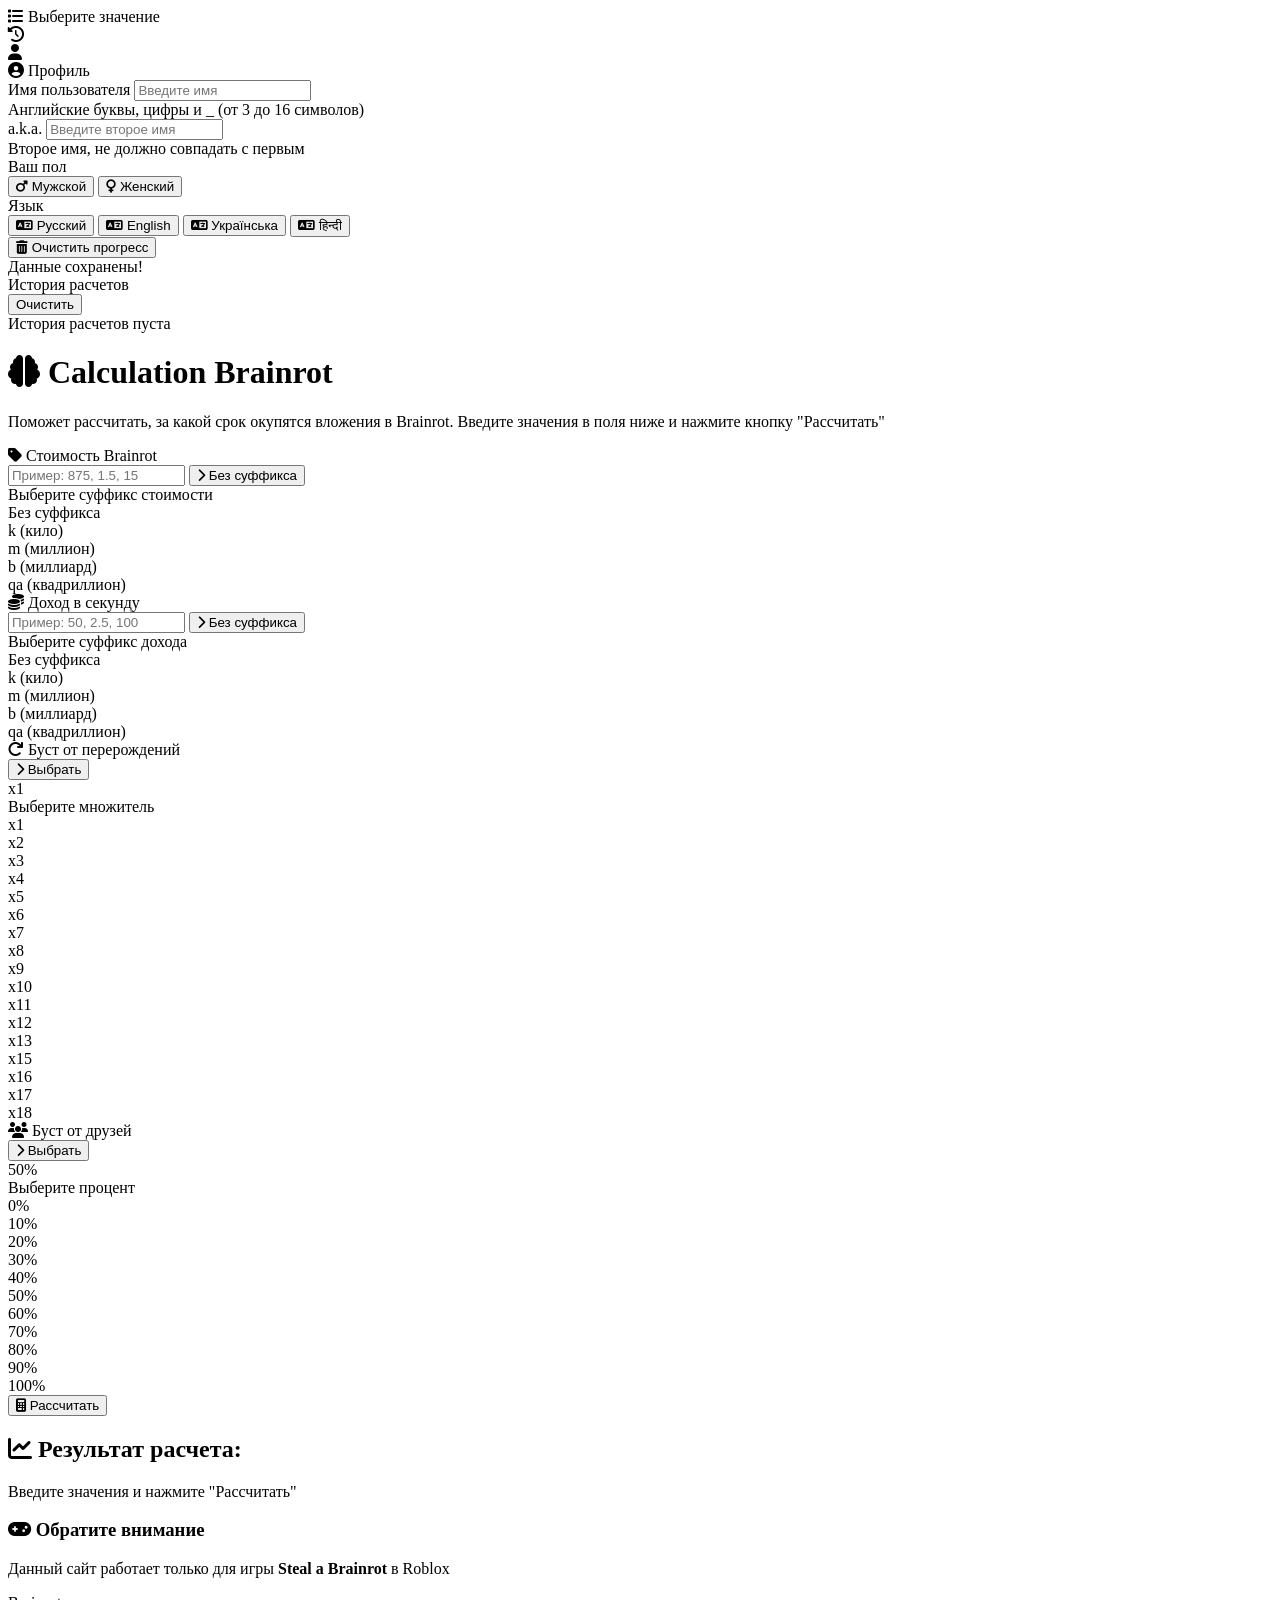
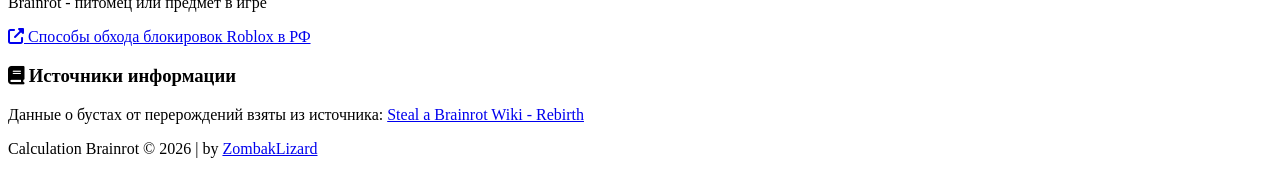
==== commit 49cf3e77: "Divided into three languages index.html" ====
--- a/index.html
+++ b/index.html
@@ -9,1411 +9,7 @@
     <link rel="icon" type="image/png" sizes="32x32" href="favicon-32x32.png">
     <link rel="icon" type="image/png" sizes="16x16" href="favicon-16x16.png">
     <link rel="shortcut icon" href="favicon.ico">
-    <style>
-        :root {
-            --primary-color: #ff8c00;
-            --secondary-color: #ff5500;
-            --accent-color: #ffa726;
-            --dark-bg: #121212;
-            --container-bg: rgba(30, 30, 30, 0.9);
-            --input-bg: #222;
-            --text-color: #fff;
-            --light-text: #aaa;
-            --error-color: #ff5555;
-            --success-color: #55ff55;
-            --button-text-color: #fff;
-            --hint-text-color: #fff;
-            --time-unit-bg: rgba(255, 140, 0, 0.1);
-            --time-unit-border: rgba(255, 140, 0, 0.3);
-            --male-color: #42AAFF;
-            --female-color: #FF1493;
-            --copy-btn-color: #C0C0C0;
-            --clear-progress-color: #560319;
-        }
-        
-        * {
-            margin: 0;
-            padding: 0;
-            box-sizing: border-box;
-            font-family: 'Segoe UI', Tahoma, Geneva, Verdana, sans-serif;
-            transition: background-color 0.5s ease, border-color 0.5s ease, color 0.5s ease;
-        }
-        
-        body {
-            background-color: var(--dark-bg);
-            color: var(--text-color);
-            min-height: 100vh;
-            display: flex;
-            flex-direction: column;
-            align-items: center;
-            padding: 20px;
-            position: relative;
-            overflow-x: hidden;
-            scrollbar-width: none;
-            -ms-overflow-style: none;
-        }
-        
-        body::-webkit-scrollbar {
-            display: none;
-        }
-        
-        .container {
-            max-width: 850px;
-            width: 100%;
-            background-color: var(--container-bg);
-            border-radius: 20px;
-            padding: 35px 30px;
-            box-shadow: 0 15px 35px rgba(0, 0, 0, 0.5);
-            border: 1px solid var(--primary-color);
-            position: relative;
-            overflow: visible;
-            margin: 0 auto;
-        }
-        
-        .container::before {
-            content: '';
-            position: absolute;
-            top: 0;
-            left: 0;
-            right: 0;
-            height: 5px;
-            background: linear-gradient(90deg, var(--primary-color), var(--secondary-color), var(--primary-color));
-        }
-        
-        .history-btn {
-            position: fixed;
-            top: 20px;
-            left: 20px;
-            width: 48px;
-            height: 48px;
-            background: linear-gradient(to right, #4a4a4a, #666666);
-            border-radius: 50%;
-            display: flex;
-            align-items: center;
-            justify-content: center;
-            cursor: pointer;
-            z-index: 1000;
-            box-shadow: 0 4px 15px rgba(0, 0, 0, 0.3);
-            transition: transform 0.3s ease, background 0.3s ease;
-            color: white;
-        }
-        
-        .history-btn:hover {
-            transform: scale(1.1);
-            background: linear-gradient(to right, #5a5a5a, #767676);
-        }
-        
-        .history-btn i {
-            font-size: 1.4rem;
-        }
-        
-        .profile-btn {
-            position: fixed;
-            top: 20px;
-            right: 30px;
-            width: 48px;
-            height: 48px;
-            background: linear-gradient(to right, #4a4a4a, #666666);
-            border-radius: 50%;
-            display: flex;
-            align-items: center;
-            justify-content: center;
-            cursor: pointer;
-            z-index: 1000;
-            box-shadow: 0 4px 15px rgba(0, 0, 0, 0.3);
-            transition: transform 0.3s ease, background 0.3s ease;
-            color: white;
-        }
-        
-        .profile-btn:hover {
-            transform: scale(1.1);
-            background: linear-gradient(to right, #5a5a5a, #767676);
-        }
-        
-        .profile-btn i {
-            font-size: 1.4rem;
-        }
-        
-        .profile-panel {
-            position: fixed;
-            top: 80px;
-            right: 30px;
-            width: 320px;
-            max-height: 70vh;
-            background-color: rgba(40, 40, 40, 0.95);
-            border-radius: 15px;
-            padding: 20px;
-            z-index: 998;
-            box-shadow: 0 10px 30px rgba(0, 0, 0, 0.5);
-            border: 2px solid var(--primary-color);
-            opacity: 0;
-            visibility: hidden;
-            transform: translateY(-10px);
-            transition: opacity 0.3s ease, visibility 0.3s ease, transform 0.3s ease;
-            overflow-y: auto;
-        }
-        
-        .profile-panel.active {
-            opacity: 1;
-            visibility: visible;
-            transform: translateY(0);
-        }
-        
-        .profile-header {
-            font-size: 1.3rem;
-            font-weight: bold;
-            color: var(--accent-color);
-            margin-bottom: 15px;
-            text-align: center;
-            display: flex;
-            align-items: center;
-            justify-content: center;
-            gap: 10px;
-        }
-        
-        .profile-form {
-            display: flex;
-            flex-direction: column;
-            gap: 15px;
-        }
-        
-        .profile-input-group {
-            display: flex;
-            flex-direction: column;
-            gap: 8px;
-        }
-        
-        .profile-input-group label {
-            font-size: 0.95rem;
-            color: var(--light-text);
-        }
-        
-        .username-input {
-            padding: 12px 14px;
-            border-radius: 10px;
-            border: 2px solid #444;
-            background-color: var(--input-bg);
-            color: var(--text-color);
-            font-size: 1rem;
-            transition: all 0.3s ease;
-        }
-        
-        .username-input:focus {
-            outline: none;
-            border-color: var(--primary-color);
-            box-shadow: 0 0 8px rgba(0, 0, 0, 0.5);
-        }
-        
-        .gender-selection {
-            display: flex;
-            gap: 10px;
-            margin-top: 5px;
-        }
-        
-        .gender-btn {
-            flex: 1;
-            padding: 10px;
-            border: none;
-            border-radius: 8px;
-            font-size: 0.95rem;
-            font-weight: 600;
-            cursor: pointer;
-            transition: all 0.3s ease;
-            display: flex;
-            align-items: center;
-            justify-content: center;
-            gap: 8px;
-            background-color: #333;
-            color: var(--text-color);
-        }
-        
-        .gender-btn.male:hover, .gender-btn.male.active {
-            background-color: var(--male-color);
-            color: white;
-        }
-        
-        .gender-btn.female:hover, .gender-btn.female.active {
-            background-color: var(--female-color);
-            color: white;
-        }
-        
-        .language-selection {
-            display: flex;
-            flex-direction: column;
-            gap: 8px;
-            margin-top: 5px;
-        }
-        
-        .language-btn {
-            padding: 10px;
-            border: none;
-            border-radius: 8px;
-            font-size: 0.95rem;
-            font-weight: 600;
-            cursor: pointer;
-            transition: all 0.3s ease;
-            display: flex;
-            align-items: center;
-            justify-content: center;
-            gap: 8px;
-            background-color: #333;
-            color: var(--text-color);
-        }
-        
-        .language-btn:hover, .language-btn.active {
-            background-color: var(--primary-color);
-            color: white;
-        }
-        
-        .username-hint {
-            font-size: 0.8rem;
-            color: var(--light-text);
-            margin-top: 5px;
-            opacity: 0.8;
-        }
-        
-        .profile-saved {
-            text-align: center;
-            padding: 8px;
-            background-color: rgba(85, 255, 85, 0.1);
-            color: var(--success-color);
-            border-radius: 6px;
-            font-size: 0.9rem;
-            margin-top: 10px;
-            opacity: 0;
-            transition: opacity 0.3s ease;
-        }
-        
-        .profile-saved.show {
-            opacity: 1;
-        }
-        
-        .clear-progress-btn {
-            margin-top: 15px;
-            padding: 12px;
-            background: linear-gradient(to right, var(--clear-progress-color), #8b0030);
-            color: white;
-            border: none;
-            border-radius: 8px;
-            font-size: 1rem;
-            font-weight: 600;
-            cursor: pointer;
-            transition: all 0.3s ease;
-            display: flex;
-            align-items: center;
-            justify-content: center;
-            gap: 8px;
-            width: 100%;
-        }
-        
-        .clear-progress-btn:hover {
-            transform: translateY(-2px);
-            box-shadow: 0 4px 12px rgba(0, 0, 0, 0.3);
-            background: linear-gradient(to right, #8b0030, var(--clear-progress-color));
-        }
-        
-        .history-panel {
-            position: fixed;
-            top: 90px;
-            left: 20px;
-            width: 350px;
-            max-height: 500px;
-            background-color: rgba(40, 40, 40, 0.95);
-            border-radius: 15px;
-            padding: 0;
-            display: flex;
-            flex-direction: column;
-            z-index: 998;
-            box-shadow: 0 10px 30px rgba(0, 0, 0, 0.5);
-            border: 2px solid var(--primary-color);
-            opacity: 0;
-            visibility: hidden;
-            transform: translateY(-10px);
-            transition: opacity 0.3s ease, visibility 0.3s ease, transform 0.3s ease;
-            overflow: hidden;
-        }
-        
-        .history-panel.active {
-            opacity: 1;
-            visibility: visible;
-            transform: translateY(0);
-        }
-        
-        .history-header {
-            padding: 15px;
-            background-color: #333;
-            border-bottom: 2px solid var(--primary-color);
-            font-weight: bold;
-            color: var(--accent-color);
-            text-align: center;
-            position: sticky;
-            top: 0;
-            z-index: 10;
-            display: flex;
-            justify-content: space-between;
-            align-items: center;
-        }
-        
-        .history-title {
-            font-size: 1.2rem;
-        }
-        
-        .clear-history-btn {
-            background: var(--error-color);
-            color: white;
-            border: none;
-            border-radius: 6px;
-            padding: 5px 10px;
-            font-size: 0.8rem;
-            cursor: pointer;
-            transition: background 0.3s ease;
-        }
-        
-        .clear-history-btn:hover {
-            background: #ff3333;
-        }
-        
-        .history-items {
-            padding: 10px;
-            overflow-y: auto;
-            max-height: 400px;
-        }
-        
-        .history-item {
-            background-color: rgba(60, 60, 60, 0.7);
-            border-radius: 10px;
-            padding: 15px;
-            margin-bottom: 10px;
-            border-left: 4px solid var(--primary-color);
-            transition: transform 0.2s ease, background-color 0.2s ease;
-            cursor: pointer;
-        }
-        
-        .history-item:hover {
-            transform: translateX(5px);
-            background-color: rgba(70, 70, 70, 0.9);
-        }
-        
-        .history-item:last-child {
-            margin-bottom: 0;
-        }
-        
-        .history-item-date {
-            font-size: 0.8rem;
-            color: var(--light-text);
-            margin-bottom: 5px;
-            display: flex;
-            justify-content: space-between;
-        }
-        
-        .history-item-result {
-            font-size: 1.1rem;
-            font-weight: bold;
-            color: var(--primary-color);
-            margin-bottom: 8px;
-        }
-        
-        .history-item-params {
-            font-size: 0.85rem;
-            color: var(--light-text);
-            display: grid;
-            grid-template-columns: 1fr 1fr;
-            gap: 5px;
-        }
-        
-        .history-empty {
-            text-align: center;
-            padding: 20px;
-            color: var(--light-text);
-            font-style: italic;
-        }
-        
-        .history-items::-webkit-scrollbar,
-        .vertical-menu::-webkit-scrollbar {
-            width: 8px;
-        }
-        
-        .history-items::-webkit-scrollbar-track,
-        .vertical-menu::-webkit-scrollbar-track {
-            background: #333;
-            border-radius: 4px;
-        }
-        
-        .history-items::-webkit-scrollbar-thumb,
-        .vertical-menu::-webkit-scrollbar-thumb {
-            background: var(--primary-color);
-            border-radius: 4px;
-        }
-        
-        .history-items::-webkit-scrollbar-thumb:hover,
-        .vertical-menu::-webkit-scrollbar-thumb:hover {
-            background: var(--secondary-color);
-        }
-        
-        .header {
-            text-align: center;
-            margin-bottom: 35px;
-            animation: fadeInDown 1s ease-out;
-        }
-        
-        .header h1 {
-            font-size: 2.8rem;
-            margin-bottom: 10px;
-            background: linear-gradient(to right, var(--primary-color), var(--secondary-color));
-            -webkit-background-clip: text;
-            background-clip: text;
-            color: transparent;
-            text-shadow: 0 0 15px rgba(0, 0, 0, 0.3);
-            letter-spacing: 2px;
-        }
-        
-        .header p {
-            color: var(--light-text);
-            font-size: 1.1rem;
-            max-width: 600px;
-            margin: 0 auto;
-            line-height: 1.6;
-        }
-        
-        .calculator-form {
-            display: grid;
-            grid-template-columns: repeat(2, 1fr);
-            gap: 22px;
-            margin-bottom: 35px;
-            animation: fadeInUp 1s ease-out 0.3s both;
-            position: relative;
-            z-index: 10;
-            width: 100%;
-        }
-        
-        .input-group {
-            display: flex;
-            flex-direction: column;
-            width: 100%;
-        }
-        
-        .input-group label {
-            margin-bottom: 8px;
-            font-weight: 600;
-            font-size: 1rem;
-            color: var(--accent-color);
-            display: flex;
-            align-items: center;
-            gap: 8px;
-            position: relative;
-        }
-        
-        .input-group label i {
-            font-size: 1.1rem;
-        }
-        
-        .cost-input-container, .income-input-container {
-            display: flex;
-            gap: 8px;
-            align-items: center;
-            width: 100%;
-            position: relative;
-        }
-        
-        .cost-input-container input, .income-input-container input {
-            flex: 1;
-            padding: 12px 14px;
-            border-radius: 10px;
-            border: 2px solid #444;
-            background-color: var(--input-bg);
-            color: var(--text-color);
-            font-size: 1.1rem;
-            transition: all 0.3s ease;
-            min-width: 0;
-        }
-        
-        .cost-input-container input:focus, .income-input-container input:focus {
-            outline: none;
-            border-color: var(--primary-color);
-            box-shadow: 0 0 8px rgba(0, 0, 0, 0.5);
-        }
-        
-        .cost-input-container input:hover, .income-input-container input:hover {
-            border-color: var(--primary-color);
-        }
-        
-        .suffix-btn {
-            padding: 12px 16px;
-            background: linear-gradient(to right, var(--primary-color), var(--secondary-color));
-            color: var(--button-text-color);
-            border: none;
-            border-radius: 10px;
-            font-size: 1rem;
-            font-weight: 600;
-            cursor: pointer;
-            transition: all 0.3s ease;
-            display: flex;
-            align-items: center;
-            gap: 6px;
-            min-width: 90px;
-            justify-content: center;
-            box-shadow: 0 4px 12px rgba(0, 0, 0, 0.3);
-            white-space: nowrap;
-            height: 48px;
-            position: relative;
-        }
-        
-        .suffix-btn:hover {
-            transform: translateY(-2px);
-            box-shadow: 0 6px 15px rgba(0, 0, 0, 0.4);
-        }
-        
-        .select-button {
-            display: flex;
-            align-items: center;
-            gap: 12px;
-            position: relative;
-            z-index: 100;
-            width: 100%;
-        }
-        
-        .select-btn {
-            padding: 12px 20px;
-            background: linear-gradient(to right, var(--primary-color), var(--secondary-color));
-            color: var(--button-text-color);
-            border: none;
-            border-radius: 10px;
-            font-size: 1rem;
-            font-weight: 600;
-            cursor: pointer;
-            transition: all 0.3s ease;
-            display: flex;
-            align-items: center;
-            gap: 8px;
-            min-width: 140px;
-            justify-content: center;
-            z-index: 101;
-            position: relative;
-            box-shadow: 0 4px 12px rgba(0, 0, 0, 0.3);
-            white-space: nowrap;
-            height: 48px;
-        }
-        
-        .select-btn:hover {
-            transform: translateY(-2px);
-            box-shadow: 0 6px 15px rgba(0, 0, 0, 0.4);
-        }
-        
-        .selected-value {
-            font-size: 1.2rem;
-            font-weight: 700;
-            color: var(--primary-color);
-            min-width: 70px;
-            text-align: center;
-        }
-        
-        .calculate-btn {
-            grid-column: 1 / -1;
-            padding: 16px;
-            background: linear-gradient(to right, var(--primary-color), var(--secondary-color));
-            color: var(--button-text-color);
-            border: none;
-            border-radius: 12px;
-            font-size: 1.3rem;
-            font-weight: 700;
-            cursor: pointer;
-            transition: all 0.3s ease;
-            margin-top: 8px;
-            letter-spacing: 1px;
-            display: flex;
-            align-items: center;
-            justify-content: center;
-            gap: 10px;
-            box-shadow: 0 5px 15px rgba(0, 0, 0, 0.4);
-            animation: pulse 2s infinite;
-            position: relative;
-            z-index: 5;
-            width: 100%;
-            height: 56px;
-        }
-        
-        .calculate-btn:hover {
-            transform: translateY(-3px);
-            box-shadow: 0 8px 20px rgba(0, 0, 0, 0.6);
-        }
-        
-        .calculate-btn:active {
-            transform: translateY(-1px);
-        }
-        
-        .copy-result-btn {
-            margin-top: 15px;
-            padding: 10px 16px;
-            background: linear-gradient(to right, var(--primary-color), var(--secondary-color));
-            color: var(--button-text-color);
-            border: none;
-            border-radius: 8px;
-            font-size: 0.95rem;
-            font-weight: 600;
-            cursor: pointer;
-            transition: all 0.3s ease;
-            display: flex;
-            align-items: center;
-            justify-content: center;
-            gap: 8px;
-            width: 100%;
-            height: 44px;
-        }
-        
-        .copy-result-btn:hover {
-            transform: translateY(-2px);
-            box-shadow: 0 4px 12px rgba(0, 0, 0, 0.3);
-        }
-        
-        .copy-result-btn.error {
-            animation: shake 0.5s ease, blinkRed 1s ease;
-            background: linear-gradient(to right, var(--error-color), #ff3333);
-        }
-        
-        .copy-result-btn.success {
-            background: linear-gradient(to right, #4CAF50, #45a049);
-            animation: pulseSuccess 1s ease;
-        }
-        
-        /* НОВЫЙ СТИЛЬ ДЛЯ ВЕРТИКАЛЬНЫХ МЕНЮ */
-        .vertical-menu {
-            position: absolute;
-            top: 100%;
-            left: 0;
-            width: 100%;
-            max-height: 250px;
-            background-color: #2a2a2a;
-            border-radius: 10px;
-            box-shadow: 0 10px 30px rgba(0, 0, 0, 0.7);
-            border: 2px solid var(--primary-color);
-            overflow-y: auto;
-            z-index: 1000;
-            opacity: 0;
-            visibility: hidden;
-            transform: translateY(-10px);
-            transition: all 0.3s ease;
-            margin-top: 5px;
-        }
-        
-        .vertical-menu.active {
-            opacity: 1;
-            visibility: visible;
-            transform: translateY(0);
-        }
-        
-        .menu-header {
-            padding: 12px;
-            background-color: #333;
-            border-bottom: 2px solid var(--primary-color);
-            font-weight: bold;
-            color: var(--accent-color);
-            text-align: center;
-            position: sticky;
-            top: 0;
-            z-index: 10;
-            font-size: 0.95rem;
-        }
-        
-        .menu-items {
-            padding: 8px 0;
-        }
-        
-        .menu-item {
-            padding: 10px 16px;
-            color: var(--text-color);
-            cursor: pointer;
-            transition: all 0.2s ease;
-            border-bottom: 1px solid #3a3a3a;
-            display: flex;
-            justify-content: space-between;
-            align-items: center;
-            font-size: 0.95rem;
-        }
-        
-        .menu-item:hover {
-            background-color: var(--primary-color);
-            color: var(--button-text-color);
-            padding-left: 20px;
-        }
-        
-        .menu-item.selected {
-            background-color: var(--secondary-color);
-            color: var(--button-text-color);
-            font-weight: bold;
-        }
-        
-        .menu-item:last-child {
-            border-bottom: none;
-        }
-        
-        .suffix-info {
-            font-size: 0.85rem;
-            color: var(--light-text);
-            margin-left: 8px;
-        }
-        
-        .result-container {
-            background-color: rgba(40, 40, 40, 0.8);
-            border-radius: 15px;
-            padding: 22px;
-            margin-top: 20px;
-            border-left: 5px solid var(--primary-color);
-            animation: fadeIn 1s ease-out 0.6s both;
-            position: relative;
-            z-index: 1;
-        }
-        
-        .result-container h2 {
-            color: var(--accent-color);
-            margin-bottom: 12px;
-            font-size: 1.5rem;
-            display: flex;
-            align-items: center;
-            gap: 8px;
-        }
-        
-        .result-value {
-            font-size: 2.2rem;
-            font-weight: 800;
-            text-align: center;
-            color: var(--primary-color);
-            text-shadow: 0 0 10px rgba(0, 0, 0, 0.3);
-            padding: 12px;
-            background-color: rgba(20, 20, 20, 0.7);
-            border-radius: 10px;
-            margin-top: 8px;
-            min-height: 70px;
-            display: flex;
-            align-items: center;
-            justify-content: center;
-            transition: all 0.5s ease;
-            flex-direction: column;
-        }
-        
-        .death-warning {
-            color: var(--error-color);
-            font-size: 1.1rem;
-            font-weight: bold;
-            margin-top: 8px;
-            text-align: center;
-            padding: 8px;
-            background-color: rgba(255, 85, 85, 0.1);
-            border-radius: 8px;
-            border: 1px solid var(--error-color);
-            animation: pulseWarning 2s infinite;
-        }
-        
-        .time-units {
-            display: flex;
-            flex-wrap: wrap;
-            gap: 8px;
-            justify-content: center;
-            margin-top: 12px;
-            padding: 8px;
-            background-color: rgba(30, 30, 30, 0.7);
-            border-radius: 8px;
-        }
-        
-        .time-unit {
-            background-color: var(--time-unit-bg);
-            padding: 6px 12px;
-            border-radius: 6px;
-            border: 1px solid var(--time-unit-border);
-            font-size: 0.85rem;
-        }
-        
-        .time-unit .value {
-            color: var(--primary-color);
-            font-weight: bold;
-        }
-        
-        .time-unit .label {
-            color: var(--light-text);
-            margin-left: 4px;
-        }
-        
-        .game-info {
-            background-color: rgba(40, 40, 40, 0.8);
-            border-radius: 15px;
-            padding: 22px;
-            margin-top: 25px;
-            border: 1px solid var(--primary-color);
-            animation: fadeIn 1s ease-out 1.2s both;
-            position: relative;
-            z-index: 1;
-        }
-        
-        .game-info h3 {
-            color: var(--accent-color);
-            margin-bottom: 12px;
-            font-size: 1.4rem;
-            display: flex;
-            align-items: center;
-            gap: 8px;
-        }
-        
-        .game-info p {
-            color: var(--light-text);
-            font-size: 1rem;
-            line-height: 1.6;
-        }
-        
-        .bypass-link {
-            display: inline-block;
-            margin-top: 10px;
-            color: var(--primary-color);
-            text-decoration: none;
-            transition: color 0.3s ease;
-            font-weight: 600;
-            cursor: pointer;
-        }
-        
-        .bypass-link:hover {
-            color: var(--secondary-color);
-            text-decoration: underline;
-        }
-        
-        .sources-info {
-            background-color: rgba(40, 40, 40, 0.8);
-            border-radius: 15px;
-            padding: 22px;
-            margin-top: 25px;
-            border: 1px solid var(--primary-color);
-            position: relative;
-            z-index: 1;
-        }
-        
-        .sources-info h3 {
-            color: var(--accent-color);
-            margin-bottom: 12px;
-            font-size: 1.4rem;
-            display: flex;
-            align-items: center;
-            gap: 8px;
-        }
-        
-        .sources-info p {
-            color: var(--light-text);
-            font-size: 1rem;
-            line-height: 1.6;
-        }
-        
-        .sources-info a {
-            color: var(--primary-color);
-            text-decoration: none;
-            transition: color 0.3s ease;
-            font-weight: 600;
-        }
-        
-        .sources-info a:hover {
-            color: var(--secondary-color);
-            text-decoration: underline;
-        }
-        
-        .footer {
-            margin-top: 25px;
-            text-align: center;
-            color: #777;
-            font-size: 0.85rem;
-            position: relative;
-            z-index: 1;
-        }
-        
-        .company-name {
-            color: var(--primary-color);
-            font-weight: bold;
-            text-decoration: none;
-            transition: all 0.3s ease;
-        }
-        
-        .company-name:hover {
-            color: var(--secondary-color);
-            text-decoration: underline;
-        }
-        
-        .brainrot-icon {
-            font-size: 1.8rem;
-            color: var(--primary-color);
-            animation: spin 10s linear infinite;
-            margin-right: 8px;
-        }
-        
-        .error-message {
-            color: var(--error-color);
-            margin-top: 5px;
-            font-size: 0.85rem;
-            min-height: 20px;
-        }
-        
-        .copy-error {
-            color: var(--error-color);
-            font-size: 0.9rem;
-            text-align: center;
-            margin-top: 8px;
-            min-height: 20px;
-        }
-        
-        /* НОВЫЙ СТИЛЬ ДЛЯ МОБИЛЬНЫХ МЕНЮ */
-        .mobile-menu-overlay {
-            display: none;
-            position: fixed;
-            top: 0;
-            left: 0;
-            right: 0;
-            bottom: 0;
-            background-color: rgba(0, 0, 0, 0.7);
-            z-index: 9998;
-            opacity: 0;
-            visibility: hidden;
-            transition: opacity 0.3s ease, visibility 0.3s ease;
-        }
-        
-        .mobile-menu-overlay.active {
-            opacity: 1;
-            visibility: visible;
-        }
-        
-        .mobile-menu {
-            position: fixed;
-            top: 50%;
-            left: 50%;
-            transform: translate(-50%, -50%) scale(0.9);
-            width: 90%;
-            max-width: 400px;
-            max-height: 70vh;
-            background-color: #2a2a2a;
-            border-radius: 15px;
-            box-shadow: 0 20px 40px rgba(0, 0, 0, 0.8);
-            border: 3px solid var(--primary-color);
-            overflow: hidden;
-            z-index: 9999;
-            opacity: 0;
-            visibility: hidden;
-            transition: all 0.3s ease;
-        }
-        
-        .mobile-menu.active {
-            opacity: 1;
-            visibility: visible;
-            transform: translate(-50%, -50%) scale(1);
-        }
-        
-        .mobile-menu-header {
-            padding: 15px;
-            background-color: #333;
-            border-bottom: 3px solid var(--primary-color);
-            font-weight: bold;
-            color: var(--accent-color);
-            text-align: center;
-            font-size: 1.1rem;
-            display: flex;
-            align-items: center;
-            justify-content: center;
-            gap: 10px;
-        }
-        
-        .mobile-menu-header i {
-            font-size: 1.2rem;
-        }
-        
-        .mobile-menu-items {
-            padding: 10px;
-            overflow-y: auto;
-            max-height: calc(70vh - 60px);
-        }
-        
-        .mobile-menu-item {
-            padding: 12px 16px;
-            color: var(--text-color);
-            cursor: pointer;
-            transition: all 0.2s ease;
-            border-bottom: 1px solid #3a3a3a;
-            display: flex;
-            justify-content: space-between;
-            align-items: center;
-            font-size: 1rem;
-            border-radius: 8px;
-            margin-bottom: 5px;
-        }
-        
-        .mobile-menu-item:hover, .mobile-menu-item:active {
-            background-color: var(--primary-color);
-            color: var(--button-text-color);
-            transform: translateX(5px);
-        }
-        
-        .mobile-menu-item.selected {
-            background-color: var(--secondary-color);
-            color: var(--button-text-color);
-            font-weight: bold;
-        }
-        
-        .mobile-menu-item:last-child {
-            border-bottom: none;
-            margin-bottom: 0;
-        }
-        
-        @keyframes fadeInDown {
-            from { opacity: 0; transform: translateY(-30px); }
-            to { opacity: 1; transform: translateY(0); }
-        }
-        
-        @keyframes fadeInUp {
-            from { opacity: 0; transform: translateY(30px); }
-            to { opacity: 1; transform: translateY(0); }
-        }
-        
-        @keyframes fadeIn {
-            from { opacity: 0; }
-            to { opacity: 1; }
-        }
-        
-        @keyframes pulse {
-            0% { box-shadow: 0 5px 15px rgba(0, 0, 0, 0.4); }
-            50% { box-shadow: 0 5px 20px rgba(0, 0, 0, 0.7); }
-            100% { box-shadow: 0 5px 15px rgba(0, 0, 0, 0.4); }
-        }
-        
-        @keyframes pulseWarning {
-            0% { box-shadow: 0 0 0 0 rgba(255, 85, 85, 0.4); }
-            70% { box-shadow: 0 0 0 10px rgba(255, 85, 85, 0); }
-            100% { box-shadow: 0 0 0 0 rgba(255, 85, 85, 0); }
-        }
-        
-        @keyframes pulseSuccess {
-            0% { box-shadow: 0 0 0 0 rgba(76, 175, 80, 0.4); }
-            70% { box-shadow: 0 0 0 10px rgba(76, 175, 80, 0); }
-            100% { box-shadow: 0 0 0 0 rgba(76, 175, 80, 0); }
-        }
-        
-        @keyframes spin {
-            from { transform: rotate(0deg); }
-            to { transform: rotate(360deg); }
-        }
-        
-        @keyframes shake {
-            0%, 100% { transform: translateX(0); }
-            10%, 30%, 50%, 70%, 90% { transform: translateX(-5px); }
-            20%, 40%, 60%, 80% { transform: translateX(5px); }
-        }
-        
-        @keyframes blinkRed {
-            0%, 100% { background: linear-gradient(to right, var(--error-color), #ff3333); }
-            50% { background: linear-gradient(to right, #ff3333, var(--error-color)); }
-        }
-        
-        /* ИСПРАВЛЕНИЯ ДЛЯ IPAD */
-        @media (max-width: 1024px) {
-            .container { 
-                padding: 30px 25px; 
-                max-width: 95%;
-                margin-top: 10px;
-            }
-            .calculator-form { 
-                grid-template-columns: 1fr; 
-                gap: 20px; 
-            }
-            .calculate-btn { 
-                grid-column: span 1; 
-                width: 100%; 
-                margin-top: 10px;
-            }
-            .header h1 { 
-                font-size: 2.4rem; 
-                margin-bottom: 15px;
-            }
-            .header p {
-                font-size: 1.05rem;
-                line-height: 1.5;
-            }
-            .select-button { 
-                flex-direction: row; 
-                align-items: center; 
-                gap: 15px; 
-                justify-content: space-between;
-            }
-            .selected-value { 
-                margin-left: 0; 
-                margin-top: 0;
-                font-size: 1.3rem;
-                min-width: 80px;
-            }
-            .vertical-menu { 
-                display: none; 
-            }
-            .mobile-menu { 
-                display: block; 
-            }
-            .time-units { 
-                flex-direction: row; 
-                align-items: center;
-                justify-content: center;
-                flex-wrap: wrap;
-            }
-            .result-value { 
-                font-size: 2rem; 
-                padding: 15px;
-                min-height: 75px;
-            }
-            .history-panel { 
-                width: 340px; 
-                max-height: 480px; 
-                top: 85px; 
-                left: 15px;
-            }
-            .profile-panel { 
-                width: 320px; 
-                right: 20px; 
-                top: 85px;
-            }
-            .cost-input-container, .income-input-container {
-                flex-direction: row;
-                gap: 10px;
-            }
-            .suffix-btn, .select-btn {
-                min-width: 100px;
-                padding: 12px 15px;
-                font-size: 1rem;
-                height: 50px;
-            }
-            .suffix-btn span, .select-btn span {
-                font-size: 0.95rem;
-            }
-            .calculate-btn {
-                height: 58px;
-                font-size: 1.2rem;
-                padding: 15px;
-            }
-            .copy-result-btn {
-                height: 46px;
-                font-size: 1rem;
-            }
-            .input-group label {
-                font-size: 1.05rem;
-            }
-            .cost-input-container input, .income-input-container input {
-                font-size: 1.1rem;
-                padding: 13px 15px;
-            }
-        }
-        
-        /* ОСОБЫЕ ИСПРАВЛЕНИЯ ДЛЯ IPAD MINI 6 И ДРУГИХ ПЛАНШЕТОВ */
-        @media (max-width: 820px) and (min-width: 768px) {
-            .container {
-                max-width: 92%;
-                padding: 28px 22px;
-                margin-top: 5px;
-            }
-            .calculator-form {
-                gap: 18px;
-            }
-            .cost-input-container, .income-input-container {
-                gap: 8px;
-            }
-            .suffix-btn, .select-btn {
-                min-width: 95px;
-                padding: 11px 14px;
-                font-size: 0.95rem;
-                height: 48px;
-            }
-            .selected-value {
-                font-size: 1.25rem;
-                min-width: 75px;
-            }
-            .calculate-btn {
-                height: 56px;
-                font-size: 1.15rem;
-            }
-            .result-value {
-                font-size: 1.9rem;
-            }
-            .history-btn, .profile-btn {
-                width: 46px;
-                height: 46px;
-                top: 15px;
-            }
-            .history-btn {
-                left: 15px;
-            }
-            .profile-btn {
-                right: 15px;
-            }
-        }
-        
-        @media (max-width: 768px) {
-            body { 
-                padding: 15px; 
-            }
-            .container { 
-                padding: 25px 20px; 
-                max-width: 100%; 
-                border-radius: 18px; 
-                margin-top: 15px; 
-            }
-            .calculator-form { 
-                grid-template-columns: 1fr; 
-                gap: 18px; 
-            }
-            .header h1 { 
-                font-size: 2.1rem; 
-                margin-bottom: 12px;
-            }
-            .header p { 
-                font-size: 1rem; 
-                line-height: 1.5;
-            }
-            .history-btn, .profile-btn { 
-                width: 46px; 
-                height: 46px; 
-            }
-            .history-btn { 
-                top: 15px; 
-                left: 15px; 
-            }
-            .profile-btn { 
-                top: 15px; 
-                right: 15px; 
-            }
-            .profile-panel { 
-                top: 70px; 
-                right: 15px; 
-                width: calc(100vw - 40px); 
-                max-width: 320px; 
-            }
-            .history-panel { 
-                top: 75px; 
-                left: 15px; 
-                width: calc(100vw - 30px); 
-                max-height: 420px; 
-            }
-            .cost-input-container, .income-input-container { 
-                flex-direction: column; 
-                gap: 8px; 
-            }
-            .suffix-btn, .select-btn { 
-                width: 100%; 
-                min-width: auto; 
-                padding: 12px 14px; 
-                font-size: 1rem; 
-                height: 48px; 
-                justify-content: center;
-            }
-            .select-button {
-                flex-direction: column;
-                align-items: stretch;
-                gap: 10px;
-            }
-            .selected-value {
-                text-align: center;
-                margin-top: 5px;
-                font-size: 1.3rem;
-            }
-            .calculate-btn { 
-                padding: 14px; 
-                font-size: 1.15rem; 
-                height: 54px; 
-            }
-            .result-value { 
-                font-size: 1.8rem; 
-                padding: 12px; 
-                min-height: 65px; 
-            }
-            .game-info, .sources-info, .result-container { 
-                padding: 20px; 
-            }
-            .vertical-menu {
-                display: none;
-            }
-            .mobile-menu-overlay {
-                display: block;
-            }
-            .mobile-menu {
-                display: block;
-            }
-        }
-        
-        @media (max-width: 480px) {
-            .header h1 { 
-                font-size: 1.8rem; 
-            }
-            .container { 
-                padding: 20px 16px; 
-                margin-top: 12px; 
-            }
-            .calculator-form { 
-                gap: 15px; 
-            }
-            .input-group label { 
-                font-size: 1rem; 
-            }
-            .cost-input-container input, .income-input-container input { 
-                padding: 12px 14px; 
-                font-size: 1.05rem; 
-            }
-            .suffix-btn, .select-btn { 
-                padding: 12px; 
-                font-size: 0.95rem; 
-                height: 46px; 
-            }
-            .calculate-btn { 
-                padding: 14px; 
-                font-size: 1.1rem; 
-                height: 52px; 
-            }
-            .result-value { 
-                font-size: 1.6rem; 
-                padding: 10px;
-                min-height: 60px;
-            }
-            .history-item-params { 
-                grid-template-columns: 1fr; 
-                gap: 4px;
-            }
-            .brainrot-icon { 
-                font-size: 1.6rem; 
-            }
-            .gender-btn { 
-                font-size: 0.92rem; 
-                padding: 9px; 
-            }
-            .mobile-menu { 
-                width: 92%; 
-                max-width: 360px; 
-            }
-            .profile-panel {
-                width: calc(100vw - 30px);
-                max-width: 300px;
-            }
-            .history-panel {
-                width: calc(100vw - 24px);
-                max-height: 400px;
-            }
-        }
-        
-        /* ДЛЯ ШИРОКИХ ЭКРАНОВ И ДЕСКТОПОВ */
-        @media (min-width: 1025px) {
-            .mobile-menu-overlay,
-            .mobile-menu {
-                display: none !important;
-            }
-        }
-        
-        /* ОСОБЫЙ СТИЛЬ ДЛЯ IPAD В АЛЬБОМНОЙ ОРИЕНТАЦИИ */
-        @media (max-width: 1024px) and (orientation: landscape) {
-            .container {
-                max-width: 90%;
-                padding: 25px;
-            }
-            .calculator-form {
-                grid-template-columns: repeat(2, 1fr);
-                gap: 18px;
-            }
-            .history-panel,
-            .profile-panel {
-                max-height: 60vh;
-            }
-        }
-    </style>
+    <link rel="stylesheet" href="style.css">
 </head>
 <body>
     <!-- Мобильное меню для выбора значений -->
@@ -1663,17 +259,17 @@
         </div>
         
         <div class="game-info">
-            <h3><i class="fas fa-gamepad"></i> <span>Обратите внимание</span></h3>
-            <p>Данный сайт работает только для игры <strong>Steal a Brainrot</strong> в Roblox</p>
-            <p>Brainrot - питомец или предмет в игре</p>
+            <h3><i class="fas fa-gamepad"></i> <span data-i18n="noticeTitle">Обратите внимание</span></h3>
+            <p data-i18n="noticeRoblox">Данный сайт работает только для игры <strong>Steal a Brainrot</strong> в Roblox</p>
+            <p data-i18n="noticeBrainrot">Brainrot - питомец или предмет в игре</p>
             <a href="https://telegra.ph/Resheniya-dlya-ozhivleniya-YouTube-05-07" target="_blank" class="bypass-link">
-                <i class="fas fa-external-link-alt"></i> Способы обхода блокировок Roblox в РФ
+                <i class="fas fa-external-link-alt"></i> <span data-i18n="bypassLink">Способы обхода блокировок Roblox в РФ</span>
             </a>
         </div>
         
         <div class="sources-info">
             <h3><i class="fas fa-book"></i> <span data-i18n="informationSources">Источники информации</span></h3>
-            <p>Данные о бустах от перерождений взяты из источника: <a href="https://stealabrainrot.fandom.com/wiki/Rebirth" target="_blank">Steal a Brainrot Wiki - Rebirth</a></p>
+            <p data-i18n="sourcesText">Данные о бустах от перерождений взяты из источника: <a href="https://stealabrainrot.fandom.com/wiki/Rebirth" target="_blank">Steal a Brainrot Wiki - Rebirth</a></p>
         </div>
         
         <div class="footer">
@@ -1681,1240 +277,6 @@
         </div>
     </div>
 
-    <script>
-        document.addEventListener('DOMContentLoaded', function() {
-            const calculateBtn = document.getElementById('calculate');
-            const costInput = document.getElementById('cost');
-            const incomeInput = document.getElementById('income');
-            const costError = document.getElementById('cost-error');
-            const incomeError = document.getElementById('income-error');
-            const resultDiv = document.getElementById('result');
-            const deathWarningDiv = document.getElementById('death-warning');
-            const timeUnitsDiv = document.getElementById('time-units');
-            const copyResultBtn = document.getElementById('copy-result-btn');
-            const copyError = document.getElementById('copy-error');
-            
-            const costSuffixBtn = document.getElementById('cost-suffix-btn');
-            const costSuffixValue = document.getElementById('cost-suffix-value');
-            const costSuffixMenu = document.getElementById('cost-suffix-menu');
-            const costSuffixItems = costSuffixMenu.querySelectorAll('.menu-item');
-            
-            const incomeSuffixBtn = document.getElementById('income-suffix-btn');
-            const incomeSuffixValue = document.getElementById('income-suffix-value');
-            const incomeSuffixMenu = document.getElementById('income-suffix-menu');
-            const incomeSuffixItems = incomeSuffixMenu.querySelectorAll('.menu-item');
-            
-            const friendsBtn = document.getElementById('friends-btn');
-            const friendsValue = document.getElementById('friends-value');
-            const friendsMenu = document.getElementById('friends-menu');
-            const friendsItems = friendsMenu.querySelectorAll('.menu-item');
-            
-            const rebirthBtn = document.getElementById('rebirth-btn');
-            const rebirthValue = document.getElementById('rebirth-value');
-            const rebirthMenu = document.getElementById('rebirth-menu');
-            const rebirthItems = rebirthMenu.querySelectorAll('.menu-item');
-            
-            const historyBtn = document.getElementById('history-btn');
-            const historyPanel = document.getElementById('history-panel');
-            const historyItems = document.getElementById('history-items');
-            const historyEmpty = document.getElementById('history-empty');
-            const clearHistoryBtn = document.getElementById('clear-history-btn');
-            
-            const profileBtn = document.getElementById('profile-btn');
-            const profilePanel = document.getElementById('profile-panel');
-            const usernameInput = document.getElementById('username-input');
-            const akaInput = document.getElementById('aka-input');
-            const genderBtns = document.querySelectorAll('.gender-btn');
-            const profileSaved = document.getElementById('profile-saved');
-            const languageBtns = document.querySelectorAll('.language-btn');
-            
-            const clearProgressBtn = document.getElementById('clear-progress-btn');
-            
-            // Мобильное меню элементы
-            const mobileMenuOverlay = document.getElementById('mobile-menu-overlay');
-            const mobileMenu = document.getElementById('mobile-menu');
-            const mobileMenuHeader = document.getElementById('mobile-menu-header');
-            const mobileMenuTitle = document.getElementById('mobile-menu-title');
-            const mobileMenuItems = document.getElementById('mobile-menu-items');
-            
-            let selectedCostSuffix = '';
-            let selectedCostSuffixMultiplier = 1;
-            let selectedIncomeSuffix = '';
-            let selectedIncomeSuffixMultiplier = 1;
-            let selectedFriendsValue = 1.5;
-            let selectedRebirthValue = 1;
-            
-            // Текущий тип меню для мобильного меню
-            let currentMobileMenuType = null;
-            
-            const translations = {
-                ru: {
-                    "profile": "Профиль",
-                    "username": "Имя пользователя",
-                    "usernameHint": "Английские буквы, цифры и _ (от 3 до 16 символов)",
-                    "aka": "a.k.a.",
-                    "akaHint": "Второе имя, не должно совпадать с первым",
-                    "gender": "Ваш пол",
-                    "male": "Мужской",
-                    "female": "Женский",
-                    "language": "Язык",
-                    "clearProgress": "Очистить прогресс",
-                    "dataSaved": "Данные сохранены!",
-                    "brainrotCost": "Стоимость Brainrot",
-                    "incomePerSecond": "Доход в секунду",
-                    "rebirthBoost": "Буст от перерождений",
-                    "friendsBoost": "Буст от друзей",
-                    "choose": "Выбрать",
-                    "calculate": "Рассчитать",
-                    "noSuffix": "Без суффикса",
-                    "chooseCostSuffix": "Выберите суффикс стоимости",
-                    "chooseIncomeSuffix": "Выберите суффикс дохода",
-                    "chooseMultiplier": "Выберите множитель",
-                    "choosePercentage": "Выберите процент",
-                    "calculationResult": "Результат расчета:",
-                    "enterValues": "Введите значения и нажмите \"Рассчитать\"",
-                    "copyResult": "Скопировать результат",
-                    "copied": "Скопировано",
-                    "calculationHistory": "История расчетов",
-                    "clear": "Очистить",
-                    "historyEmpty": "История расчетов пуста",
-                    "informationSources": "Источники информации",
-                    "description": "Поможет рассчитать, за какой срок окупятся вложения в Brainrot. Введите значения в поля ниже и нажмите кнопку \"Рассчитать\""
-                },
-                en: {
-                    "profile": "Profile",
-                    "username": "Username",
-                    "usernameHint": "English letters, numbers and _ (3 to 16 characters)",
-                    "aka": "a.k.a.",
-                    "akaHint": "Second name, must not match the first",
-                    "gender": "Your gender",
-                    "male": "Male",
-                    "female": "Female",
-                    "language": "Language",
-                    "clearProgress": "Clear progress",
-                    "dataSaved": "Data saved!",
-                    "brainrotCost": "Brainrot Cost",
-                    "incomePerSecond": "Income per second",
-                    "rebirthBoost": "Rebirth boost",
-                    "friendsBoost": "Friends boost",
-                    "choose": "Choose",
-                    "calculate": "Calculate",
-                    "noSuffix": "No suffix",
-                    "chooseCostSuffix": "Choose cost suffix",
-                    "chooseIncomeSuffix": "Choose income suffix",
-                    "chooseMultiplier": "Choose multiplier",
-                    "choosePercentage": "Choose percentage",
-                    "calculationResult": "Calculation result:",
-                    "enterValues": "Enter values and press \"Calculate\"",
-                    "copyResult": "Copy result",
-                    "copied": "Copied",
-                    "calculationHistory": "Calculation history",
-                    "clear": "Clear",
-                    "historyEmpty": "Calculation history is empty",
-                    "informationSources": "Information sources",
-                    "description": "Will help calculate how long it will take for your Brainrot investment to pay off. Enter the values in the fields below and press the \"Calculate\" button."
-                },
-                uk: {
-                    "profile": "Профіль",
-                    "username": "Ім'я користувача",
-                    "usernameHint": "Англійські літери, цифри та _ (від 3 до 16 символів)",
-                    "aka": "a.k.a.",
-                    "akaHint": "Друге ім'я, не повинно збігатися з першим",
-                    "gender": "Ваша стать",
-                    "male": "Чоловіча",
-                    "female": "Жіноча",
-                    "language": "Мова",
-                    "clearProgress": "Очистити прогрес",
-                    "dataSaved": "Дані збережено!",
-                    "brainrotCost": "Вартість Brainrot",
-                    "incomePerSecond": "Дохід в секунду",
-                    "rebirthBoost": "Буст від перероджень",
-                    "friendsBoost": "Буст від друзів",
-                    "choose": "Вибрати",
-                    "calculate": "Розрахувати",
-                    "noSuffix": "Без суфікса",
-                    "chooseCostSuffix": "Виберіть суфікс вартості",
-                    "chooseIncomeSuffix": "Виберіть суфікс доходу",
-                    "chooseMultiplier": "Виберіть множник",
-                    "choosePercentage": "Виберіть відсоток",
-                    "calculationResult": "Результат розрахунку:",
-                    "enterValues": "Введіть значення та натисніть \"Розрахувати\"",
-                    "copyResult": "Скопіювати результат",
-                    "copied": "Скопійовано",
-                    "calculationHistory": "Історія розрахунків",
-                    "clear": "Очистити",
-                    "historyEmpty": "Історія розрахунків порожня",
-                    "informationSources": "Джерела інформації",
-                    "description": "Допоможе розрахувати, за який термін окупляться вкладення в Brainrot. Введіть значення в поля нижче та натисніть кнопку \"Розрахувати\"."
-                },
-                hi: {
-                    "profile": "प्रोफ़ाइल",
-                    "username": "उपयोगकर्ता नाम",
-                    "usernameHint": "अंग्रेजी अक्षर, संख्याएँ और _ (3 से 16 वर्ण)",
-                    "aka": "a.k.a.",
-                    "akaHint": "दूसरा नाम, पहले से मेल नहीं खाना चाहिए",
-                    "gender": "आपका लिंग",
-                    "male": "पुरुष",
-                    "female": "महिला",
-                    "language": "भाषा",
-                    "clearProgress": "प्रगति साफ़ करें",
-                    "dataSaved": "डेटा सहेजा गया!",
-                    "brainrotCost": "Brainrot की लागत",
-                    "incomePerSecond": "प्रति सेकंड आय",
-                    "rebirthBoost": "पुनर्जन्म बूस्ट",
-                    "friendsBoost": "दोस्तों का बूस्ट",
-                    "choose": "चुनें",
-                    "calculate": "गणना करें",
-                    "noSuffix": "बिना प्रत्यय",
-                    "chooseCostSuffix": "लागत प्रत्यय चुनें",
-                    "chooseIncomeSuffix": "आय प्रत्यय चुनें",
-                    "chooseMultiplier": "गुणक चुनें",
-                    "choosePercentage": "प्रतिशत चुनें",
-                    "calculationResult": "गणना परिणाम:",
-                    "enterValues": "मान दर्ज करें और \"गणना करें\" दबाएं",
-                    "copyResult": "परिणाम कॉपी करें",
-                    "copied": "कॉपी किया गया",
-                    "calculationHistory": "गणना इतिहास",
-                    "clear": "साफ़ करें",
-                    "historyEmpty": "गणना इतिहास खाली है",
-                    "informationSources": "सूचना स्रोत",
-                    "description": "Brainrot में निवेश का भुगतान कितने समय में होगा, इसकी गणना करने में मदद करेगा। नीचे दिए गए फ़ील्ड में मान दर्ज करें और \"गणना करें\" बटन दबाएं।"
-                }
-            };
-            
-            let userData = {
-                username: '',
-                aka: '',
-                gender: null,
-                language: 'ru'
-            };
-            
-            let currentResult = '';
-            
-            const TIME_CONSTANTS = {
-                millisecondsPerSecond: 1000,
-                secondsPerMinute: 60,
-                minutesPerHour: 60,
-                hoursPerDay: 24,
-                daysPerWeek: 7,
-                daysPerMonth: 30.436875,
-                daysPerYear: 365.2425,
-                yearsPerCentury: 100,
-                yearsPerMillennium: 1000
-            };
-            
-            const DEATH_WARNING_THRESHOLD = {
-                years: 122,
-                days: 164
-            };
-            
-            const DEATH_WARNING_THRESHOLD_DAYS = DEATH_WARNING_THRESHOLD.years * TIME_CONSTANTS.daysPerYear + DEATH_WARNING_THRESHOLD.days;
-            
-            let activePanel = null;
-            
-            let calculationHistory = JSON.parse(localStorage.getItem('brainrot-history')) || [];
-            const MAX_HISTORY_ITEMS = 15;
-            
-            function translate(key, lang = null) {
-                const currentLang = lang || userData.language;
-                if (translations[currentLang] && translations[currentLang][key]) {
-                    return translations[currentLang][key];
-                }
-                return translations['ru'][key] || key;
-            }
-            
-            function applyTranslations(lang = null) {
-                const currentLang = lang || userData.language;
-                const elements = document.querySelectorAll('[data-i18n]');
-                
-                elements.forEach(element => {
-                    const key = element.getAttribute('data-i18n');
-                    const translation = translate(key, currentLang);
-                    if (element.tagName === 'INPUT') {
-                        element.placeholder = translation;
-                    } else {
-                        element.textContent = translation;
-                    }
-                });
-                
-                updateHistoryDisplay();
-            }
-            
-            function changeLanguage(lang) {
-                userData.language = lang;
-                
-                languageBtns.forEach(btn => {
-                    btn.classList.remove('active');
-                    if (btn.getAttribute('data-lang') === lang) {
-                        btn.classList.add('active');
-                    }
-                });
-                
-                applyTranslations(lang);
-                saveUserData();
-            }
-            
-            function loadUserData() {
-                const savedUserData = localStorage.getItem('brainrot-user-data');
-                if (savedUserData) {
-                    const parsedData = JSON.parse(savedUserData);
-                    userData = {
-                        ...userData,
-                        ...parsedData
-                    };
-                    
-                    if (userData.username) usernameInput.value = userData.username;
-                    if (userData.aka) akaInput.value = userData.aka;
-                    
-                    if (userData.gender) {
-                        genderBtns.forEach(btn => {
-                            btn.classList.remove('active');
-                            if (btn.getAttribute('data-gender') === userData.gender) {
-                                btn.classList.add('active');
-                            }
-                        });
-                    }
-                    
-                    if (userData.language) {
-                        languageBtns.forEach(btn => {
-                            btn.classList.remove('active');
-                            if (btn.getAttribute('data-lang') === userData.language) {
-                                btn.classList.add('active');
-                            }
-                        });
-                        applyTranslations(userData.language);
-                    }
-                }
-            }
-            
-            function saveUserData() {
-                if (userData.username && userData.aka && userData.username === userData.aka) {
-                    akaInput.style.borderColor = 'var(--error-color)';
-                } else {
-                    akaInput.style.borderColor = '';
-                }
-                
-                localStorage.setItem('brainrot-user-data', JSON.stringify(userData));
-                profileSaved.classList.add('show');
-                setTimeout(() => profileSaved.classList.remove('show'), 2000);
-            }
-            
-            function validateUsername(username) {
-                if (username.length < 3 || username.length > 16) return false;
-                const regex = /^[a-zA-Z0-9_]+$/;
-                return regex.test(username);
-            }
-            
-            function saveHistory() {
-                localStorage.setItem('brainrot-history', JSON.stringify(calculationHistory));
-                updateHistoryDisplay();
-            }
-            
-            function updateHistoryDisplay() {
-                historyItems.innerHTML = '';
-                
-                if (calculationHistory.length === 0) {
-                    historyEmpty.style.display = 'block';
-                    return;
-                }
-                
-                historyEmpty.style.display = 'none';
-                const recentHistory = calculationHistory.slice(-MAX_HISTORY_ITEMS).reverse();
-                
-                recentHistory.forEach((item, index) => {
-                    const historyItem = document.createElement('div');
-                    historyItem.className = 'history-item';
-                    historyItem.dataset.index = calculationHistory.length - 1 - index;
-                    
-                    const date = new Date(item.timestamp);
-                    const dateStr = date.toLocaleDateString('ru-RU', {
-                        day: '2-digit',
-                        month: '2-digit',
-                        year: 'numeric',
-                        hour: '2-digit',
-                        minute: '2-digit'
-                    });
-                    
-                    const params = item.params;
-                    
-                    historyItem.innerHTML = `
-                        <div class="history-item-date">
-                            <span>${dateStr}</span>
-                            <span>#${calculationHistory.length - index}</span>
-                        </div>
-                        <div class="history-item-result">${item.result.formatted}</div>
-                        <div class="history-item-params">
-                            <div>${translate('brainrotCost')}: ${params.cost}${params.costSuffix}</div>
-                            <div>${translate('incomePerSecond')}: ${params.income}${params.incomeSuffix}/сек</div>
-                            <div>${translate('rebirthBoost')}: x${params.rebirth}</div>
-                            <div>${translate('friendsBoost')}: ${Math.round((params.friends - 1) * 100)}%</div>
-                        </div>
-                    `;
-                    
-                    historyItem.addEventListener('click', function() {
-                        loadCalculationFromHistory(item);
-                        closeAllPanels();
-                    });
-                    
-                    historyItems.appendChild(historyItem);
-                });
-            }
-            
-            function loadCalculationFromHistory(historyItem) {
-                const params = historyItem.params;
-                
-                costInput.value = params.cost;
-                incomeInput.value = params.income;
-                
-                selectedCostSuffix = params.costSuffix;
-                selectedCostSuffixMultiplier = params.costSuffix === 'k' ? 1000 : 
-                                              params.costSuffix === 'm' ? 1000000 : 
-                                              params.costSuffix === 'b' ? 1000000000 : 
-                                              params.costSuffix === 'qa' ? 1000000000000 : 1;
-                
-                costSuffixValue.textContent = params.costSuffix === '' ? translate('noSuffix') : params.costSuffix;
-                
-                costSuffixItems.forEach(item => {
-                    item.classList.remove('selected');
-                    if (item.getAttribute('data-suffix') === params.costSuffix) {
-                        item.classList.add('selected');
-                    }
-                });
-                
-                selectedIncomeSuffix = params.incomeSuffix;
-                selectedIncomeSuffixMultiplier = params.incomeSuffix === 'k' ? 1000 : 
-                                                params.incomeSuffix === 'm' ? 1000000 : 
-                                                params.incomeSuffix === 'b' ? 1000000000 : 
-                                                params.incomeSuffix === 'qa' ? 1000000000000 : 1;
-                
-                incomeSuffixValue.textContent = params.incomeSuffix === '' ? translate('noSuffix') : params.incomeSuffix;
-                
-                incomeSuffixItems.forEach(item => {
-                    item.classList.remove('selected');
-                    if (item.getAttribute('data-suffix') === params.incomeSuffix) {
-                        item.classList.add('selected');
-                    }
-                });
-                
-                selectedRebirthValue = params.rebirth;
-                rebirthValue.textContent = `x${params.rebirth}`;
-                
-                rebirthItems.forEach(item => {
-                    item.classList.remove('selected');
-                    if (parseFloat(item.getAttribute('data-value')) === params.rebirth) {
-                        item.classList.add('selected');
-                    }
-                });
-                
-                selectedFriendsValue = params.friends;
-                const percentValue = Math.round((params.friends - 1) * 100);
-                friendsValue.textContent = `${percentValue}%`;
-                
-                friendsItems.forEach(item => {
-                    item.classList.remove('selected');
-                    if (parseFloat(item.getAttribute('data-value')) === params.friends) {
-                        item.classList.add('selected');
-                    }
-                });
-                
-                resultDiv.innerHTML = historyItem.result.formatted;
-                currentResult = historyItem.result.formatted;
-                
-                if (historyItem.result.timeUnits) {
-                    timeUnitsDiv.innerHTML = historyItem.result.timeUnits;
-                    timeUnitsDiv.style.display = "flex";
-                } else {
-                    timeUnitsDiv.style.display = "none";
-                }
-                
-                if (historyItem.result.showDeathWarning) {
-                    deathWarningDiv.textContent = "⚠️ Скорее всего вы умрете, когда Brainrot окупит себя! ⚠️";
-                    deathWarningDiv.style.display = "block";
-                } else {
-                    deathWarningDiv.style.display = "none";
-                }
-                
-                copyResultBtn.style.display = "flex";
-                resultDiv.style.transform = "scale(1.05)";
-                setTimeout(() => resultDiv.style.transform = "scale(1)", 300);
-            }
-            
-            function addToHistory(params, result) {
-                const historyItem = {
-                    timestamp: new Date().toISOString(),
-                    params: {
-                        cost: params.cost,
-                        costSuffix: params.costSuffix,
-                        income: params.income,
-                        incomeSuffix: params.incomeSuffix,
-                        rebirth: params.rebirth,
-                        friends: params.friends
-                    },
-                    result: {
-                        formatted: result.formatted,
-                        timeUnits: result.timeUnits,
-                        showDeathWarning: result.showDeathWarning,
-                        totalDays: result.totalDays
-                    }
-                };
-                
-                calculationHistory.push(historyItem);
-                if (calculationHistory.length > 50) calculationHistory = calculationHistory.slice(-50);
-                saveHistory();
-            }
-            
-            function clearHistory() {
-                if (confirm("Вы уверены, что хотите очистить историю расчетов?")) {
-                    calculationHistory = [];
-                    saveHistory();
-                }
-            }
-            
-            function clearProgress() {
-                if (confirm("Вы уверены, что хотите очистить весь прогресс? Это действие нельзя отменить! Все ваши данные будут удалены.")) {
-                    userData = {
-                        username: '',
-                        aka: '',
-                        gender: null,
-                        language: 'ru'
-                    };
-                    
-                    usernameInput.value = '';
-                    akaInput.value = '';
-                    
-                    genderBtns.forEach(btn => btn.classList.remove('active'));
-                    
-                    languageBtns.forEach(btn => {
-                        btn.classList.remove('active');
-                        if (btn.getAttribute('data-lang') === 'ru') {
-                            btn.classList.add('active');
-                        }
-                    });
-                    
-                    applyTranslations('ru');
-                    
-                    saveUserData();
-                    
-                    alert("Все данные успешно очищены!");
-                }
-            }
-            
-            function copyResult() {
-                if (!userData.gender) {
-                    copyResultBtn.classList.add('error');
-                    copyError.textContent = "Выберите ваш пол в профиле";
-                    setTimeout(() => {
-                        copyResultBtn.classList.remove('error');
-                        copyError.textContent = "";
-                    }, 2000);
-                    return;
-                }
-                
-                const genderText = userData.gender === 'male' ? 
-                    (userData.language === 'ru' ? 'рассчитал' : 
-                     userData.language === 'en' ? 'calculated' :
-                     userData.language === 'uk' ? 'розрахував' : 'गणना की') : 
-                    (userData.language === 'ru' ? 'рассчитала' : 
-                     userData.language === 'en' ? 'calculated' :
-                     userData.language === 'uk' ? 'розрахувала' : 'गणना की');
-                
-                const genderText2 = userData.gender === 'male' ? 
-                    (userData.language === 'ru' ? 'сделал' : 
-                     userData.language === 'en' ? 'did' :
-                     userData.language === 'uk' ? 'зробив' : 'किया') : 
-                    (userData.gender === 'ru' ? 'сделала' : 
-                     userData.language === 'en' ? 'did' :
-                     userData.language === 'uk' ? 'зробила' : 'किया');
-                
-                const genderSuffix = userData.gender === 'female' && userData.language === 'ru' ? 'а' : '';
-                
-                const textToCopy = `я ${genderText} стоимость моего Brainrot и выяснил${genderSuffix}, что он окупится за ${currentResult}
-
-я ${genderText2} это на сайте "Calculation Brainrot"
-
-zombaklizard.github.io/Calculation_Brainrot/brainrot.html`;
-                
-                navigator.clipboard.writeText(textToCopy).then(() => {
-                    copyResultBtn.classList.add('success');
-                    copyResultBtn.innerHTML = `<i class="fas fa-check"></i> ${translate('copied')}`;
-                    setTimeout(() => {
-                        copyResultBtn.classList.remove('success');
-                        copyResultBtn.innerHTML = `<i class="fas fa-copy"></i> ${translate('copyResult')}`;
-                    }, 2000);
-                }).catch(err => {
-                    console.error('Ошибка копирования: ', err);
-                    copyError.textContent = "Ошибка копирования. Попробуйте снова.";
-                });
-            }
-            
-            function validateNumberInput(input, e) {
-                const value = input.value;
-                const key = e.key;
-                
-                if (e.ctrlKey || e.altKey || e.metaKey || 
-                    key === 'Backspace' || key === 'Delete' || 
-                    key === 'Tab' || key === 'Enter' || 
-                    key === 'ArrowLeft' || key === 'ArrowRight' || 
-                    key === 'ArrowUp' || key === 'ArrowDown' ||
-                    key === 'Home' || key === 'End') return true;
-                
-                if (key >= '0' && key <= '9') return true;
-                
-                if (key === '.' || key === ',') {
-                    e.preventDefault();
-                    if (!value.includes('.')) {
-                        const start = input.selectionStart;
-                        const end = input.selectionEnd;
-                        input.value = value.substring(0, start) + '.' + value.substring(end);
-                        input.setSelectionRange(start + 1, start + 1);
-                    }
-                    return false;
-                }
-                
-                e.preventDefault();
-                return false;
-            }
-            
-            function validateFullInput(input, errorElement) {
-                const value = input.value.trim();
-                errorElement.textContent = "";
-                
-                if (!value) {
-                    errorElement.textContent = "Пожалуйста, введите значение";
-                    return { isValid: false, value: 0 };
-                }
-                
-                const regex = /^[0-9]+(?:\.[0-9]+)?$/;
-                if (!regex.test(value)) {
-                    errorElement.textContent = "Некорректный формат. Примеры: 875, 1.5, 15";
-                    return { isValid: false, value: 0 };
-                }
-                
-                const numericValue = parseFloat(value);
-                if (isNaN(numericValue)) {
-                    errorElement.textContent = "Введите корректное число";
-                    return { isValid: false, value: 0 };
-                }
-                
-                if (numericValue < 0) {
-                    errorElement.textContent = "Число не может быть отрицательным";
-                    return { isValid: false, value: 0 };
-                }
-                
-                return { isValid: true, value: numericValue };
-            }
-            
-            function formatExtendedTime(seconds) {
-                let remainingSeconds = seconds;
-                
-                const secondsInMillennium = TIME_CONSTANTS.daysPerYear * TIME_CONSTANTS.yearsPerMillennium * 24 * 3600;
-                const millennia = Math.floor(remainingSeconds / secondsInMillennium);
-                remainingSeconds %= secondsInMillennium;
-                
-                const secondsInCentury = TIME_CONSTANTS.daysPerYear * TIME_CONSTANTS.yearsPerCentury * 24 * 3600;
-                const centuries = Math.floor(remainingSeconds / secondsInCentury);
-                remainingSeconds %= secondsInCentury;
-                
-                const secondsInYear = TIME_CONSTANTS.daysPerYear * 24 * 3600;
-                const years = Math.floor(remainingSeconds / secondsInYear);
-                remainingSeconds %= secondsInYear;
-                
-                const secondsInMonth = TIME_CONSTANTS.daysPerMonth * 24 * 3600;
-                const months = Math.floor(remainingSeconds / secondsInMonth);
-                remainingSeconds %= secondsInMonth;
-                
-                const secondsInWeek = TIME_CONSTANTS.daysPerWeek * 24 * 3600;
-                const weeks = Math.floor(remainingSeconds / secondsInWeek);
-                remainingSeconds %= secondsInWeek;
-                
-                const secondsInDay = 24 * 3600;
-                const days = Math.floor(remainingSeconds / secondsInDay);
-                remainingSeconds %= secondsInDay;
-                
-                const secondsInHour = 3600;
-                const hours = Math.floor(remainingSeconds / secondsInHour);
-                remainingSeconds %= secondsInHour;
-                
-                const secondsInMinute = 60;
-                const minutes = Math.floor(remainingSeconds / secondsInMinute);
-                remainingSeconds %= secondsInMinute;
-                
-                const secs = Math.floor(remainingSeconds);
-                const ms = Math.round((remainingSeconds - secs) * 1000);
-                
-                let formattedResult = '';
-                const units = [
-                    { value: millennia, label: 'тыс', fullLabel: 'тысячелетий' },
-                    { value: centuries, label: 'в', fullLabel: 'веков' },
-                    { value: years, label: 'г', fullLabel: 'лет' },
-                    { value: months, label: 'мес', fullLabel: 'месяцев' },
-                    { value: weeks, label: 'нед', fullLabel: 'недель' },
-                    { value: days, label: 'д', fullLabel: 'дней' },
-                    { value: hours, label: 'ч', fullLabel: 'часов' },
-                    { value: minutes, label: 'мин', fullLabel: 'минут' },
-                    { value: secs, label: 'сек', fullLabel: 'секунд' }
-                ];
-                
-                let firstNonZeroIndex = -1;
-                for (let i = 0; i < units.length; i++) {
-                    if (units[i].value > 0) {
-                        firstNonZeroIndex = i;
-                        break;
-                    }
-                }
-                
-                if (firstNonZeroIndex === -1) {
-                    formattedResult = `${ms} мс`;
-                } else {
-                    formattedResult = `${units[firstNonZeroIndex].value} ${units[firstNonZeroIndex].label}`;
-                    
-                    for (let i = firstNonZeroIndex + 1; i < units.length; i++) {
-                        if (units[i].value > 0) {
-                            formattedResult += ` ${units[i].value} ${units[i].label}`;
-                            break;
-                        }
-                    }
-                }
-                
-                let timeUnitsHTML = '';
-                units.forEach(unit => {
-                    if (unit.value > 0) {
-                        timeUnitsHTML += `
-                            <div class="time-unit">
-                                <span class="value">${unit.value}</span>
-                                <span class="label">${unit.fullLabel}</span>
-                            </div>`;
-                    }
-                });
-                
-                if (seconds < 1 && ms > 0) {
-                    timeUnitsHTML += `
-                        <div class="time-unit">
-                            <span class="value">${ms}</span>
-                            <span class="label">миллисекунд</span>
-                        </div>`;
-                }
-                
-                const totalDays = seconds / (TIME_CONSTANTS.secondsPerMinute * TIME_CONSTANTS.minutesPerHour * TIME_CONSTANTS.hoursPerDay);
-                let showDeathWarning = totalDays >= DEATH_WARNING_THRESHOLD_DAYS;
-                
-                return {
-                    formatted: formattedResult,
-                    timeUnits: timeUnitsHTML,
-                    showDeathWarning: showDeathWarning,
-                    totalDays: totalDays,
-                    seconds: seconds
-                };
-            }
-            
-            function calculateBrainrot() {
-                costError.textContent = "";
-                incomeError.textContent = "";
-                resultDiv.style.color = "var(--primary-color)";
-                deathWarningDiv.style.display = "none";
-                timeUnitsDiv.style.display = "none";
-                copyError.textContent = "";
-                
-                const costValidation = validateFullInput(costInput, costError);
-                const incomeValidation = validateFullInput(incomeInput, incomeError);
-                
-                if (!costValidation.isValid || !incomeValidation.isValid) {
-                    resultDiv.textContent = "Исправьте ошибки в полях ввода";
-                    resultDiv.style.color = "var(--error-color)";
-                    copyResultBtn.style.display = "none";
-                    return;
-                }
-                
-                const a = costValidation.value * selectedCostSuffixMultiplier;
-                const b = incomeValidation.value * selectedIncomeSuffixMultiplier;
-                const c = selectedRebirthValue;
-                const d = selectedFriendsValue;
-                
-                if (a < 0 || b < 0 || c < 0 || d < 0) {
-                    resultDiv.textContent = "Ошибка: значения не могут быть отрицательными";
-                    resultDiv.style.color = "var(--error-color)";
-                    copyResultBtn.style.display = "none";
-                    return;
-                }
-                
-                if (b === 0 || c === 0) {
-                    resultDiv.textContent = "Ошибка: доход и буст перерождений не могут быть равны нулю";
-                    resultDiv.style.color = "var(--error-color)";
-                    copyResultBtn.style.display = "none";
-                    return;
-                }
-                
-                let denominator = b * c * d;
-                
-                if (denominator === 0) {
-                    resultDiv.textContent = "Ошибка: знаменатель равен нулю";
-                    resultDiv.style.color = "var(--error-color)";
-                    copyResultBtn.style.display = "none";
-                    return;
-                }
-                
-                const result = a / denominator;
-                
-                if (!isFinite(result) || isNaN(result)) {
-                    resultDiv.textContent = "Ошибка: результат слишком большой или недопустимый";
-                    resultDiv.style.color = "var(--error-color)";
-                    copyResultBtn.style.display = "none";
-                    return;
-                }
-                
-                const formattedResult = formatExtendedTime(result);
-                resultDiv.style.color = "var(--primary-color)";
-                resultDiv.style.transform = "scale(1.05)";
-                resultDiv.innerHTML = formattedResult.formatted;
-                currentResult = formattedResult.formatted;
-                
-                if (result > 1 && formattedResult.timeUnits) {
-                    timeUnitsDiv.innerHTML = formattedResult.timeUnits;
-                    timeUnitsDiv.style.display = "flex";
-                }
-                
-                if (formattedResult.showDeathWarning) {
-                    deathWarningDiv.textContent = "⚠️ Скорее всего вы умрете, когда Brainrot окупит себя! ⚠️";
-                    deathWarningDiv.style.display = "block";
-                }
-                
-                copyResultBtn.style.display = "flex";
-                
-                const historyParams = {
-                    cost: costValidation.value,
-                    costSuffix: selectedCostSuffix,
-                    income: incomeValidation.value,
-                    incomeSuffix: selectedIncomeSuffix,
-                    rebirth: selectedRebirthValue,
-                    friends: selectedFriendsValue
-                };
-                
-                addToHistory(historyParams, formattedResult);
-                setTimeout(() => resultDiv.style.transform = "scale(1)", 300);
-            }
-            
-            function openMenu(menu) {
-                if (activePanel && activePanel !== menu) activePanel.classList.remove('active');
-                if (activePanel === menu) {
-                    menu.classList.remove('active');
-                    activePanel = null;
-                } else {
-                    menu.classList.add('active');
-                    activePanel = menu;
-                }
-            }
-            
-            function toggleHistoryPanel() {
-                closeAllPanelsExcept('history-panel');
-                if (historyPanel.classList.contains('active')) {
-                    historyPanel.classList.remove('active');
-                    activePanel = null;
-                } else {
-                    historyPanel.classList.add('active');
-                    activePanel = historyPanel;
-                    updateHistoryDisplay();
-                }
-            }
-            
-            function toggleProfilePanel() {
-                closeAllPanelsExcept('profile-panel');
-                if (profilePanel.classList.contains('active')) {
-                    profilePanel.classList.remove('active');
-                    activePanel = null;
-                } else {
-                    profilePanel.classList.add('active');
-                    activePanel = profilePanel;
-                }
-            }
-            
-            function closeAllPanelsExcept(exceptClass) {
-                const panels = document.querySelectorAll('.vertical-menu, .history-panel, .profile-panel, .mobile-menu-overlay, .mobile-menu');
-                panels.forEach(panel => {
-                    if (!panel.classList.contains(exceptClass)) {
-                        panel.classList.remove('active');
-                    }
-                });
-            }
-            
-            function closeAllPanels() {
-                const panels = document.querySelectorAll('.vertical-menu, .history-panel, .profile-panel, .mobile-menu-overlay, .mobile-menu');
-                panels.forEach(panel => panel.classList.remove('active'));
-                activePanel = null;
-                currentMobileMenuType = null;
-            }
-            
-            // Функции для мобильного меню
-            function openMobileMenu(menuType, title, items, currentValue) {
-                currentMobileMenuType = menuType;
-                mobileMenuTitle.textContent = title;
-                mobileMenuItems.innerHTML = '';
-                
-                items.forEach(item => {
-                    const menuItem = document.createElement('div');
-                    menuItem.className = 'mobile-menu-item';
-                    
-                    if (menuType === 'cost-suffix' || menuType === 'income-suffix') {
-                        const suffix = item.getAttribute('data-suffix');
-                        const isSelected = (menuType === 'cost-suffix' && suffix === selectedCostSuffix) || 
-                                          (menuType === 'income-suffix' && suffix === selectedIncomeSuffix);
-                        menuItem.innerHTML = item.innerHTML;
-                        menuItem.dataset.suffix = suffix;
-                        menuItem.dataset.multiplier = item.getAttribute('data-multiplier');
-                        if (isSelected) menuItem.classList.add('selected');
-                        
-                        menuItem.addEventListener('click', function() {
-                            const suffix = this.dataset.suffix;
-                            const multiplier = parseFloat(this.dataset.multiplier);
-                            
-                            if (menuType === 'cost-suffix') {
-                                selectedCostSuffix = suffix;
-                                selectedCostSuffixMultiplier = multiplier;
-                                costSuffixValue.textContent = suffix === '' ? translate('noSuffix') : suffix;
-                                
-                                costSuffixItems.forEach(i => i.classList.remove('selected'));
-                                item.classList.add('selected');
-                            } else {
-                                selectedIncomeSuffix = suffix;
-                                selectedIncomeSuffixMultiplier = multiplier;
-                                incomeSuffixValue.textContent = suffix === '' ? translate('noSuffix') : suffix;
-                                
-                                incomeSuffixItems.forEach(i => i.classList.remove('selected'));
-                                item.classList.add('selected');
-                            }
-                            
-                            closeAllPanels();
-                        });
-                    } else if (menuType === 'friends') {
-                        const value = parseFloat(item.getAttribute('data-value'));
-                        const isSelected = value === selectedFriendsValue;
-                        menuItem.innerHTML = item.innerHTML;
-                        menuItem.dataset.value = value;
-                        if (isSelected) menuItem.classList.add('selected');
-                        
-                        menuItem.addEventListener('click', function() {
-                            const value = parseFloat(this.dataset.value);
-                            selectedFriendsValue = value;
-                            const percentValue = Math.round((value - 1) * 100);
-                            friendsValue.textContent = `${percentValue}%`;
-                            
-                            friendsItems.forEach(i => i.classList.remove('selected'));
-                            item.classList.add('selected');
-                            
-                            closeAllPanels();
-                        });
-                    } else if (menuType === 'rebirth') {
-                        const value = parseFloat(item.getAttribute('data-value'));
-                        const isSelected = value === selectedRebirthValue;
-                        menuItem.innerHTML = item.innerHTML;
-                        menuItem.dataset.value = value;
-                        if (isSelected) menuItem.classList.add('selected');
-                        
-                        menuItem.addEventListener('click', function() {
-                            const value = parseFloat(this.dataset.value);
-                            selectedRebirthValue = value;
-                            rebirthValue.textContent = `x${value}`;
-                            
-                            rebirthItems.forEach(i => i.classList.remove('selected'));
-                            item.classList.add('selected');
-                            
-                            closeAllPanels();
-                        });
-                    }
-                    
-                    mobileMenuItems.appendChild(menuItem);
-                });
-                
-                mobileMenuOverlay.classList.add('active');
-                mobileMenu.classList.add('active');
-            }
-            
-            function initEventListeners() {
-                // Обработчики для кнопок меню (для десктопа и мобильных)
-                costSuffixBtn.addEventListener('click', (e) => {
-                    e.stopPropagation();
-                    if (window.innerWidth <= 1024) {
-                        // Мобильное меню
-                        openMobileMenu('cost-suffix', translate('chooseCostSuffix'), Array.from(costSuffixItems), selectedCostSuffix);
-                    } else {
-                        // Десктоп меню
-                        openMenu(costSuffixMenu);
-                    }
-                });
-                
-                incomeSuffixBtn.addEventListener('click', (e) => {
-                    e.stopPropagation();
-                    if (window.innerWidth <= 1024) {
-                        // Мобильное меню
-                        openMobileMenu('income-suffix', translate('chooseIncomeSuffix'), Array.from(incomeSuffixItems), selectedIncomeSuffix);
-                    } else {
-                        // Десктоп меню
-                        openMenu(incomeSuffixMenu);
-                    }
-                });
-                
-                friendsBtn.addEventListener('click', (e) => {
-                    e.stopPropagation();
-                    if (window.innerWidth <= 1024) {
-                        // Мобильное меню
-                        openMobileMenu('friends', translate('choosePercentage'), Array.from(friendsItems), selectedFriendsValue);
-                    } else {
-                        // Десктоп меню
-                        openMenu(friendsMenu);
-                    }
-                });
-                
-                rebirthBtn.addEventListener('click', (e) => {
-                    e.stopPropagation();
-                    if (window.innerWidth <= 1024) {
-                        // Мобильное меню
-                        openMobileMenu('rebirth', translate('chooseMultiplier'), Array.from(rebirthItems), selectedRebirthValue);
-                    } else {
-                        // Десктоп меню
-                        openMenu(rebirthMenu);
-                    }
-                });
-                
-                // Обработчики для десктоп меню
-                costSuffixItems.forEach(item => {
-                    item.addEventListener('click', function() {
-                        const suffix = this.getAttribute('data-suffix');
-                        const multiplier = parseFloat(this.getAttribute('data-multiplier'));
-                        
-                        selectedCostSuffix = suffix;
-                        selectedCostSuffixMultiplier = multiplier;
-                        costSuffixValue.textContent = suffix === '' ? translate('noSuffix') : suffix;
-                        
-                        costSuffixItems.forEach(i => i.classList.remove('selected'));
-                        this.classList.add('selected');
-                        closeAllPanels();
-                    });
-                });
-                
-                incomeSuffixItems.forEach(item => {
-                    item.addEventListener('click', function() {
-                        const suffix = this.getAttribute('data-suffix');
-                        const multiplier = parseFloat(this.getAttribute('data-multiplier'));
-                        
-                        selectedIncomeSuffix = suffix;
-                        selectedIncomeSuffixMultiplier = multiplier;
-                        incomeSuffixValue.textContent = suffix === '' ? translate('noSuffix') : suffix;
-                        
-                        incomeSuffixItems.forEach(i => i.classList.remove('selected'));
-                        this.classList.add('selected');
-                        closeAllPanels();
-                    });
-                });
-                
-                friendsItems.forEach(item => {
-                    item.addEventListener('click', function() {
-                        const value = parseFloat(this.getAttribute('data-value'));
-                        selectedFriendsValue = value;
-                        const percentValue = Math.round((value - 1) * 100);
-                        friendsValue.textContent = `${percentValue}%`;
-                        
-                        friendsItems.forEach(i => i.classList.remove('selected'));
-                        this.classList.add('selected');
-                        closeAllPanels();
-                    });
-                });
-                
-                rebirthItems.forEach(item => {
-                    item.addEventListener('click', function() {
-                        const value = parseFloat(this.getAttribute('data-value'));
-                        selectedRebirthValue = value;
-                        rebirthValue.textContent = `x${value}`;
-                        
-                        rebirthItems.forEach(i => i.classList.remove('selected'));
-                        this.classList.add('selected');
-                        closeAllPanels();
-                    });
-                });
-                
-                // Обработчики для истории и профиля
-                historyBtn.addEventListener('click', (e) => {
-                    e.stopPropagation();
-                    toggleHistoryPanel();
-                });
-                
-                profileBtn.addEventListener('click', (e) => {
-                    e.stopPropagation();
-                    toggleProfilePanel();
-                });
-                
-                clearHistoryBtn.addEventListener('click', (e) => {
-                    e.stopPropagation();
-                    clearHistory();
-                });
-                
-                clearProgressBtn.addEventListener('click', (e) => {
-                    e.stopPropagation();
-                    clearProgress();
-                });
-                
-                copyResultBtn.addEventListener('click', (e) => {
-                    e.stopPropagation();
-                    copyResult();
-                });
-                
-                languageBtns.forEach(btn => {
-                    btn.addEventListener('click', function() {
-                        const lang = this.getAttribute('data-lang');
-                        changeLanguage(lang);
-                    });
-                });
-                
-                genderBtns.forEach(btn => {
-                    btn.addEventListener('click', function() {
-                        const gender = this.getAttribute('data-gender');
-                        userData.gender = gender;
-                        genderBtns.forEach(b => b.classList.remove('active'));
-                        this.classList.add('active');
-                        saveUserData();
-                    });
-                });
-                
-                usernameInput.addEventListener('input', function() {
-                    let value = this.value;
-                    let newValue = value.replace(/[^a-zA-Z0-9_]/g, '');
-                    if (newValue !== value) {
-                        this.value = newValue;
-                    }
-                    
-                    if (newValue.length > 16) {
-                        this.value = newValue.substring(0, 16);
-                        newValue = this.value;
-                    }
-                    
-                    userData.username = newValue;
-                    saveUserData();
-                });
-                
-                akaInput.addEventListener('input', function() {
-                    let value = this.value;
-                    let newValue = value.replace(/[^a-zA-Z0-9_]/g, '');
-                    if (newValue !== value) {
-                        this.value = newValue;
-                    }
-                    
-                    if (newValue.length > 16) {
-                        this.value = newValue.substring(0, 16);
-                        newValue = this.value;
-                    }
-                    
-                    userData.aka = newValue;
-                    saveUserData();
-                });
-                
-                usernameInput.addEventListener('blur', function() {
-                    const username = this.value.trim();
-                    if (username && !validateUsername(username)) {
-                        this.style.borderColor = 'var(--error-color)';
-                    } else {
-                        this.style.borderColor = '';
-                    }
-                });
-                
-                akaInput.addEventListener('blur', function() {
-                    const aka = this.value.trim();
-                    if (aka && userData.username === aka) {
-                        this.style.borderColor = 'var(--error-color)';
-                    } else {
-                        this.style.borderColor = '';
-                    }
-                });
-                
-                // Закрытие меню при клике вне
-                document.addEventListener('click', function(e) {
-                    if (!e.target.closest('.select-button') && 
-                        !e.target.closest('.cost-input-container') &&
-                        !e.target.closest('.income-input-container') &&
-                        !e.target.closest('.history-panel') &&
-                        !e.target.closest('.history-btn') &&
-                        !e.target.closest('.profile-panel') &&
-                        !e.target.closest('.profile-btn') &&
-                        !e.target.closest('.mobile-menu') &&
-                        !e.target.closest('.mobile-menu-overlay')) {
-                        closeAllPanels();
-                    }
-                });
-                
-                // Закрытие мобильного меню при клике на оверлей
-                mobileMenuOverlay.addEventListener('click', function() {
-                    closeAllPanels();
-                });
-                
-                document.addEventListener('keydown', function(e) {
-                    if (e.key === 'Escape') {
-                        closeAllPanels();
-                    }
-                });
-                
-                calculateBtn.addEventListener('click', calculateBrainrot);
-                
-                const inputs = [costInput, incomeInput];
-                inputs.forEach(input => {
-                    input.addEventListener('keydown', function(e) {
-                        validateNumberInput(this, e);
-                    });
-                    
-                    input.addEventListener('paste', function(e) {
-                        e.preventDefault();
-                        const pastedText = (e.clipboardData || window.clipboardData).getData('text');
-                        const cleanedText = pastedText.replace(/[^0-9.]/g, '');
-                        const start = this.selectionStart;
-                        const end = this.selectionEnd;
-                        this.value = this.value.substring(0, start) + cleanedText + this.value.substring(end);
-                        this.setSelectionRange(start + cleanedText.length, start + cleanedText.length);
-                        
-                        const errorElement = input.id === 'cost' ? costError : incomeError;
-                        validateFullInput(input, errorElement);
-                    });
-                    
-                    input.addEventListener('blur', function() {
-                        const errorElement = input.id === 'cost' ? costError : incomeError;
-                        validateFullInput(input, errorElement);
-                    });
-                    
-                    input.addEventListener('keypress', function(e) {
-                        if (e.key === 'Enter') calculateBrainrot();
-                    });
-                });
-                
-                // Обработка изменения размера окна
-                window.addEventListener('resize', function() {
-                    if (window.innerWidth > 1024) {
-                        // Если перешли на десктоп, закрываем мобильное меню
-                        if (mobileMenu.classList.contains('active')) {
-                            closeAllPanels();
-                        }
-                    }
-                });
-            }
-            
-            function init() {
-                costSuffixItems.forEach(item => {
-                    if (item.getAttribute('data-suffix') === selectedCostSuffix) item.classList.add('selected');
-                });
-                
-                incomeSuffixItems.forEach(item => {
-                    if (item.getAttribute('data-suffix') === selectedIncomeSuffix) item.classList.add('selected');
-                });
-                
-                friendsItems.forEach(item => {
-                    if (parseFloat(item.getAttribute('data-value')) === selectedFriendsValue) item.classList.add('selected');
-                });
-                
-                rebirthItems.forEach(item => {
-                    if (parseFloat(item.getAttribute('data-value')) === selectedRebirthValue) item.classList.add('selected');
-                });
-                
-                loadUserData();
-                initEventListeners();
-                updateHistoryDisplay();
-            }
-            
-            init();
-        });
-    </script>
+    <script src="script.js"></script>
 </body>
 </html>
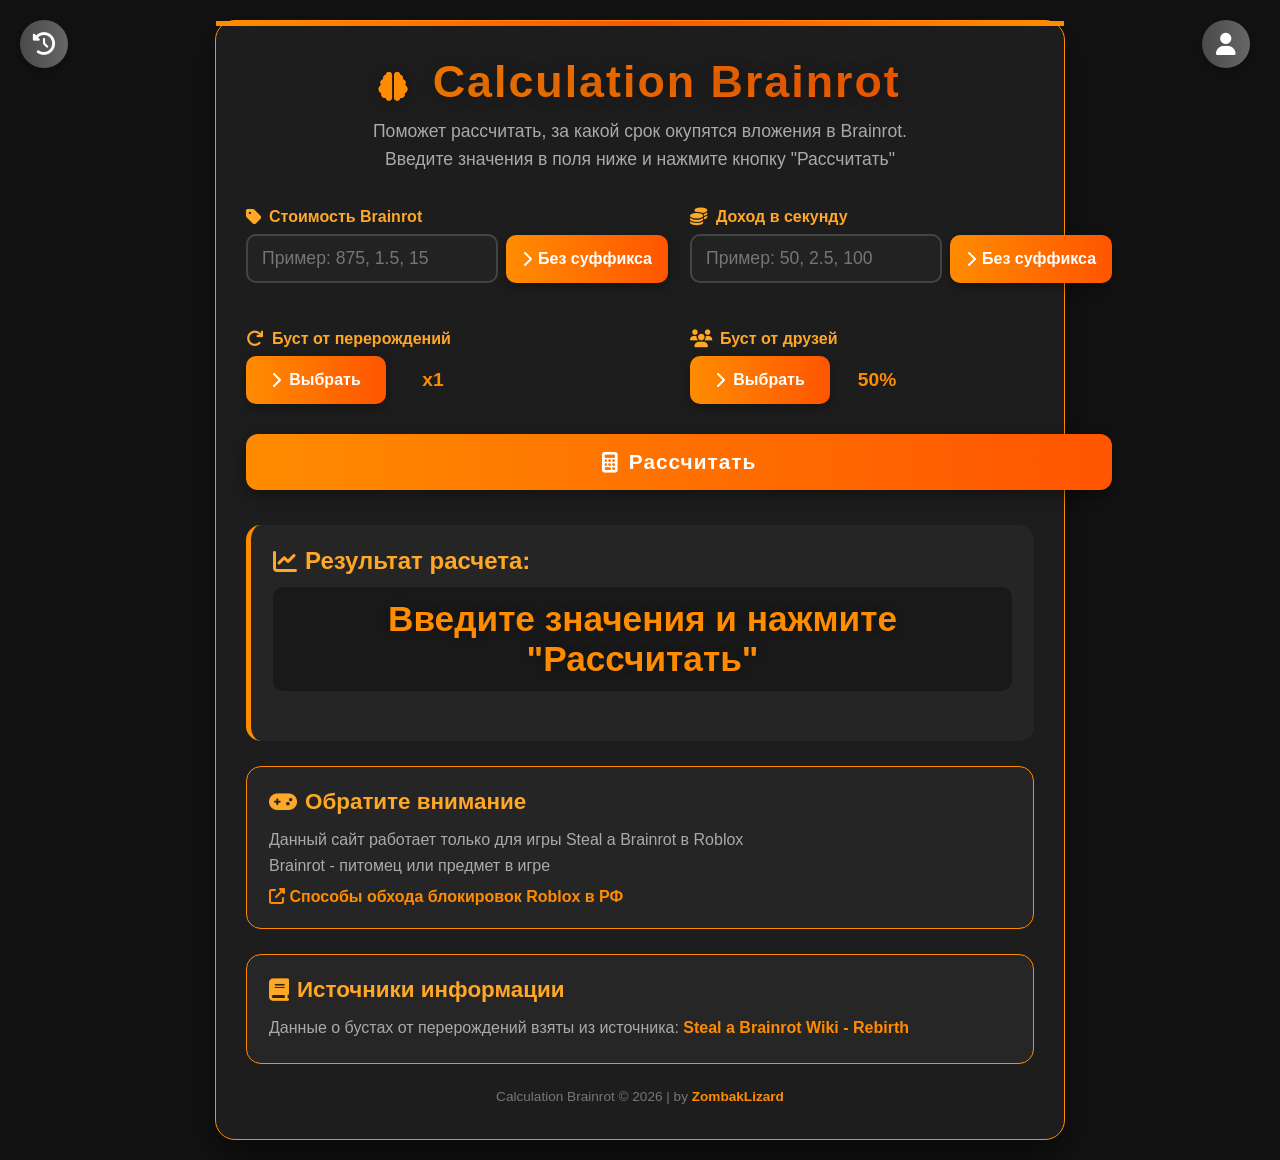
==== commit aa4965f2: "Divided into three languages index.html" ====
--- a/index.html
+++ b/index.html
@@ -260,7 +260,7 @@
         
         <div class="game-info">
             <h3><i class="fas fa-gamepad"></i> <span data-i18n="noticeTitle">Обратите внимание</span></h3>
-            <p data-i18n="noticeRoblox">Данный сайт работает только для игры <strong>Steal a Brainrot</strong> в Roblox</p>
+            <p data-i18n="noticeRoblox">Данный сайт работает только для игры Steal a Brainrot в Roblox</p>
             <p data-i18n="noticeBrainrot">Brainrot - питомец или предмет в игре</p>
             <a href="https://telegra.ph/Resheniya-dlya-ozhivleniya-YouTube-05-07" target="_blank" class="bypass-link">
                 <i class="fas fa-external-link-alt"></i> <span data-i18n="bypassLink">Способы обхода блокировок Roblox в РФ</span>
--- a/style.css
+++ b/style.css
@@ -0,0 +1,1400 @@
+:root {
+    --primary-color: #ff8c00;
+    --secondary-color: #ff5500;
+    --accent-color: #ffa726;
+    --dark-bg: #121212;
+    --container-bg: rgba(30, 30, 30, 0.9);
+    --input-bg: #222;
+    --text-color: #fff;
+    --light-text: #aaa;
+    --error-color: #ff5555;
+    --success-color: #55ff55;
+    --button-text-color: #fff;
+    --hint-text-color: #fff;
+    --time-unit-bg: rgba(255, 140, 0, 0.1);
+    --time-unit-border: rgba(255, 140, 0, 0.3);
+    --male-color: #42AAFF;
+    --female-color: #FF1493;
+    --copy-btn-color: #C0C0C0;
+    --clear-progress-color: #560319;
+}
+
+* {
+    margin: 0;
+    padding: 0;
+    box-sizing: border-box;
+    font-family: 'Segoe UI', Tahoma, Geneva, Verdana, sans-serif;
+    transition: background-color 0.5s ease, border-color 0.5s ease, color 0.5s ease;
+}
+
+body {
+    background-color: var(--dark-bg);
+    color: var(--text-color);
+    min-height: 100vh;
+    display: flex;
+    flex-direction: column;
+    align-items: center;
+    padding: 20px;
+    position: relative;
+    overflow-x: hidden;
+    scrollbar-width: none;
+    -ms-overflow-style: none;
+}
+
+body::-webkit-scrollbar {
+    display: none;
+}
+
+.container {
+    max-width: 850px;
+    width: 100%;
+    background-color: var(--container-bg);
+    border-radius: 20px;
+    padding: 35px 30px;
+    box-shadow: 0 15px 35px rgba(0, 0, 0, 0.5);
+    border: 1px solid var(--primary-color);
+    position: relative;
+    overflow: visible;
+    margin: 0 auto;
+}
+
+.container::before {
+    content: '';
+    position: absolute;
+    top: 0;
+    left: 0;
+    right: 0;
+    height: 5px;
+    background: linear-gradient(90deg, var(--primary-color), var(--secondary-color), var(--primary-color));
+}
+
+.history-btn {
+    position: fixed;
+    top: 20px;
+    left: 20px;
+    width: 48px;
+    height: 48px;
+    background: linear-gradient(to right, #4a4a4a, #666666);
+    border-radius: 50%;
+    display: flex;
+    align-items: center;
+    justify-content: center;
+    cursor: pointer;
+    z-index: 1000;
+    box-shadow: 0 4px 15px rgba(0, 0, 0, 0.3);
+    transition: transform 0.3s ease, background 0.3s ease;
+    color: white;
+}
+
+.history-btn:hover {
+    transform: scale(1.1);
+    background: linear-gradient(to right, #5a5a5a, #767676);
+}
+
+.history-btn i {
+    font-size: 1.4rem;
+}
+
+.profile-btn {
+    position: fixed;
+    top: 20px;
+    right: 30px;
+    width: 48px;
+    height: 48px;
+    background: linear-gradient(to right, #4a4a4a, #666666);
+    border-radius: 50%;
+    display: flex;
+    align-items: center;
+    justify-content: center;
+    cursor: pointer;
+    z-index: 1000;
+    box-shadow: 0 4px 15px rgba(0, 0, 0, 0.3);
+    transition: transform 0.3s ease, background 0.3s ease;
+    color: white;
+}
+
+.profile-btn:hover {
+    transform: scale(1.1);
+    background: linear-gradient(to right, #5a5a5a, #767676);
+}
+
+.profile-btn i {
+    font-size: 1.4rem;
+}
+
+.profile-panel {
+    position: fixed;
+    top: 80px;
+    right: 30px;
+    width: 320px;
+    max-height: 70vh;
+    background-color: rgba(40, 40, 40, 0.95);
+    border-radius: 15px;
+    padding: 20px;
+    z-index: 998;
+    box-shadow: 0 10px 30px rgba(0, 0, 0, 0.5);
+    border: 2px solid var(--primary-color);
+    opacity: 0;
+    visibility: hidden;
+    transform: translateY(-10px);
+    transition: opacity 0.3s ease, visibility 0.3s ease, transform 0.3s ease;
+    overflow-y: auto;
+}
+
+.profile-panel.active {
+    opacity: 1;
+    visibility: visible;
+    transform: translateY(0);
+}
+
+.profile-header {
+    font-size: 1.3rem;
+    font-weight: bold;
+    color: var(--accent-color);
+    margin-bottom: 15px;
+    text-align: center;
+    display: flex;
+    align-items: center;
+    justify-content: center;
+    gap: 10px;
+}
+
+.profile-form {
+    display: flex;
+    flex-direction: column;
+    gap: 15px;
+}
+
+.profile-input-group {
+    display: flex;
+    flex-direction: column;
+    gap: 8px;
+}
+
+.profile-input-group label {
+    font-size: 0.95rem;
+    color: var(--light-text);
+}
+
+.username-input {
+    padding: 12px 14px;
+    border-radius: 10px;
+    border: 2px solid #444;
+    background-color: var(--input-bg);
+    color: var(--text-color);
+    font-size: 1rem;
+    transition: all 0.3s ease;
+}
+
+.username-input:focus {
+    outline: none;
+    border-color: var(--primary-color);
+    box-shadow: 0 0 8px rgba(0, 0, 0, 0.5);
+}
+
+.gender-selection {
+    display: flex;
+    gap: 10px;
+    margin-top: 5px;
+}
+
+.gender-btn {
+    flex: 1;
+    padding: 10px;
+    border: none;
+    border-radius: 8px;
+    font-size: 0.95rem;
+    font-weight: 600;
+    cursor: pointer;
+    transition: all 0.3s ease;
+    display: flex;
+    align-items: center;
+    justify-content: center;
+    gap: 8px;
+    background-color: #333;
+    color: var(--text-color);
+}
+
+.gender-btn.male:hover, .gender-btn.male.active {
+    background-color: var(--male-color);
+    color: white;
+}
+
+.gender-btn.female:hover, .gender-btn.female.active {
+    background-color: var(--female-color);
+    color: white;
+}
+
+.language-selection {
+    display: flex;
+    flex-direction: column;
+    gap: 8px;
+    margin-top: 5px;
+}
+
+.language-btn {
+    padding: 10px;
+    border: none;
+    border-radius: 8px;
+    font-size: 0.95rem;
+    font-weight: 600;
+    cursor: pointer;
+    transition: all 0.3s ease;
+    display: flex;
+    align-items: center;
+    justify-content: center;
+    gap: 8px;
+    background-color: #333;
+    color: var(--text-color);
+}
+
+.language-btn:hover, .language-btn.active {
+    background-color: var(--primary-color);
+    color: white;
+}
+
+.username-hint {
+    font-size: 0.8rem;
+    color: var(--light-text);
+    margin-top: 5px;
+    opacity: 0.8;
+}
+
+.profile-saved {
+    text-align: center;
+    padding: 8px;
+    background-color: rgba(85, 255, 85, 0.1);
+    color: var(--success-color);
+    border-radius: 6px;
+    font-size: 0.9rem;
+    margin-top: 10px;
+    opacity: 0;
+    transition: opacity 0.3s ease;
+}
+
+.profile-saved.show {
+    opacity: 1;
+}
+
+.clear-progress-btn {
+    margin-top: 15px;
+    padding: 12px;
+    background: linear-gradient(to right, var(--clear-progress-color), #8b0030);
+    color: white;
+    border: none;
+    border-radius: 8px;
+    font-size: 1rem;
+    font-weight: 600;
+    cursor: pointer;
+    transition: all 0.3s ease;
+    display: flex;
+    align-items: center;
+    justify-content: center;
+    gap: 8px;
+    width: 100%;
+}
+
+.clear-progress-btn:hover {
+    transform: translateY(-2px);
+    box-shadow: 0 4px 12px rgba(0, 0, 0, 0.3);
+    background: linear-gradient(to right, #8b0030, var(--clear-progress-color));
+}
+
+.history-panel {
+    position: fixed;
+    top: 90px;
+    left: 20px;
+    width: 350px;
+    max-height: 500px;
+    background-color: rgba(40, 40, 40, 0.95);
+    border-radius: 15px;
+    padding: 0;
+    display: flex;
+    flex-direction: column;
+    z-index: 998;
+    box-shadow: 0 10px 30px rgba(0, 0, 0, 0.5);
+    border: 2px solid var(--primary-color);
+    opacity: 0;
+    visibility: hidden;
+    transform: translateY(-10px);
+    transition: opacity 0.3s ease, visibility 0.3s ease, transform 0.3s ease;
+    overflow: hidden;
+}
+
+.history-panel.active {
+    opacity: 1;
+    visibility: visible;
+    transform: translateY(0);
+}
+
+.history-header {
+    padding: 15px;
+    background-color: #333;
+    border-bottom: 2px solid var(--primary-color);
+    font-weight: bold;
+    color: var(--accent-color);
+    text-align: center;
+    position: sticky;
+    top: 0;
+    z-index: 10;
+    display: flex;
+    justify-content: space-between;
+    align-items: center;
+}
+
+.history-title {
+    font-size: 1.2rem;
+}
+
+.clear-history-btn {
+    background: var(--error-color);
+    color: white;
+    border: none;
+    border-radius: 6px;
+    padding: 5px 10px;
+    font-size: 0.8rem;
+    cursor: pointer;
+    transition: background 0.3s ease;
+}
+
+.clear-history-btn:hover {
+    background: #ff3333;
+}
+
+.history-items {
+    padding: 10px;
+    overflow-y: auto;
+    max-height: 400px;
+}
+
+.history-item {
+    background-color: rgba(60, 60, 60, 0.7);
+    border-radius: 10px;
+    padding: 15px;
+    margin-bottom: 10px;
+    border-left: 4px solid var(--primary-color);
+    transition: transform 0.2s ease, background-color 0.2s ease;
+    cursor: pointer;
+}
+
+.history-item:hover {
+    transform: translateX(5px);
+    background-color: rgba(70, 70, 70, 0.9);
+}
+
+.history-item:last-child {
+    margin-bottom: 0;
+}
+
+.history-item-date {
+    font-size: 0.8rem;
+    color: var(--light-text);
+    margin-bottom: 5px;
+    display: flex;
+    justify-content: space-between;
+}
+
+.history-item-result {
+    font-size: 1.1rem;
+    font-weight: bold;
+    color: var(--primary-color);
+    margin-bottom: 8px;
+}
+
+.history-item-params {
+    font-size: 0.85rem;
+    color: var(--light-text);
+    display: grid;
+    grid-template-columns: 1fr 1fr;
+    gap: 5px;
+}
+
+.history-empty {
+    text-align: center;
+    padding: 20px;
+    color: var(--light-text);
+    font-style: italic;
+}
+
+.history-items::-webkit-scrollbar,
+.vertical-menu::-webkit-scrollbar {
+    width: 8px;
+}
+
+.history-items::-webkit-scrollbar-track,
+.vertical-menu::-webkit-scrollbar-track {
+    background: #333;
+    border-radius: 4px;
+}
+
+.history-items::-webkit-scrollbar-thumb,
+.vertical-menu::-webkit-scrollbar-thumb {
+    background: var(--primary-color);
+    border-radius: 4px;
+}
+
+.history-items::-webkit-scrollbar-thumb:hover,
+.vertical-menu::-webkit-scrollbar-thumb:hover {
+    background: var(--secondary-color);
+}
+
+.header {
+    text-align: center;
+    margin-bottom: 35px;
+    animation: fadeInDown 1s ease-out;
+}
+
+.header h1 {
+    font-size: 2.8rem;
+    margin-bottom: 10px;
+    background: linear-gradient(to right, var(--primary-color), var(--secondary-color));
+    -webkit-background-clip: text;
+    background-clip: text;
+    color: transparent;
+    text-shadow: 0 0 15px rgba(0, 0, 0, 0.3);
+    letter-spacing: 2px;
+}
+
+.header p {
+    color: var(--light-text);
+    font-size: 1.1rem;
+    max-width: 600px;
+    margin: 0 auto;
+    line-height: 1.6;
+}
+
+.calculator-form {
+    display: grid;
+    grid-template-columns: repeat(2, 1fr);
+    gap: 22px;
+    margin-bottom: 35px;
+    animation: fadeInUp 1s ease-out 0.3s both;
+    position: relative;
+    z-index: 10;
+    width: 100%;
+}
+
+.input-group {
+    display: flex;
+    flex-direction: column;
+    width: 100%;
+}
+
+.input-group label {
+    margin-bottom: 8px;
+    font-weight: 600;
+    font-size: 1rem;
+    color: var(--accent-color);
+    display: flex;
+    align-items: center;
+    gap: 8px;
+    position: relative;
+}
+
+.input-group label i {
+    font-size: 1.1rem;
+}
+
+.cost-input-container, .income-input-container {
+    display: flex;
+    gap: 8px;
+    align-items: center;
+    width: 100%;
+    position: relative;
+}
+
+.cost-input-container input, .income-input-container input {
+    flex: 1;
+    padding: 12px 14px;
+    border-radius: 10px;
+    border: 2px solid #444;
+    background-color: var(--input-bg);
+    color: var(--text-color);
+    font-size: 1.1rem;
+    transition: all 0.3s ease;
+    min-width: 0;
+}
+
+.cost-input-container input:focus, .income-input-container input:focus {
+    outline: none;
+    border-color: var(--primary-color);
+    box-shadow: 0 0 8px rgba(0, 0, 0, 0.5);
+}
+
+.cost-input-container input:hover, .income-input-container input:hover {
+    border-color: var(--primary-color);
+}
+
+.suffix-btn {
+    padding: 12px 16px;
+    background: linear-gradient(to right, var(--primary-color), var(--secondary-color));
+    color: var(--button-text-color);
+    border: none;
+    border-radius: 10px;
+    font-size: 1rem;
+    font-weight: 600;
+    cursor: pointer;
+    transition: all 0.3s ease;
+    display: flex;
+    align-items: center;
+    gap: 6px;
+    min-width: 90px;
+    justify-content: center;
+    box-shadow: 0 4px 12px rgba(0, 0, 0, 0.3);
+    white-space: nowrap;
+    height: 48px;
+    position: relative;
+}
+
+.suffix-btn:hover {
+    transform: translateY(-2px);
+    box-shadow: 0 6px 15px rgba(0, 0, 0, 0.4);
+}
+
+.select-button {
+    display: flex;
+    align-items: center;
+    gap: 12px;
+    position: relative;
+    z-index: 100;
+    width: 100%;
+}
+
+.select-btn {
+    padding: 12px 20px;
+    background: linear-gradient(to right, var(--primary-color), var(--secondary-color));
+    color: var(--button-text-color);
+    border: none;
+    border-radius: 10px;
+    font-size: 1rem;
+    font-weight: 600;
+    cursor: pointer;
+    transition: all 0.3s ease;
+    display: flex;
+    align-items: center;
+    gap: 8px;
+    min-width: 140px;
+    justify-content: center;
+    z-index: 101;
+    position: relative;
+    box-shadow: 0 4px 12px rgba(0, 0, 0, 0.3);
+    white-space: nowrap;
+    height: 48px;
+}
+
+.select-btn:hover {
+    transform: translateY(-2px);
+    box-shadow: 0 6px 15px rgba(0, 0, 0, 0.4);
+}
+
+.selected-value {
+    font-size: 1.2rem;
+    font-weight: 700;
+    color: var(--primary-color);
+    min-width: 70px;
+    text-align: center;
+}
+
+.calculate-btn {
+    grid-column: 1 / -1;
+    padding: 16px;
+    background: linear-gradient(to right, var(--primary-color), var(--secondary-color));
+    color: var(--button-text-color);
+    border: none;
+    border-radius: 12px;
+    font-size: 1.3rem;
+    font-weight: 700;
+    cursor: pointer;
+    transition: all 0.3s ease;
+    margin-top: 8px;
+    letter-spacing: 1px;
+    display: flex;
+    align-items: center;
+    justify-content: center;
+    gap: 10px;
+    box-shadow: 0 5px 15px rgba(0, 0, 0, 0.4);
+    animation: pulse 2s infinite;
+    position: relative;
+    z-index: 5;
+    width: 100%;
+    height: 56px;
+}
+
+.calculate-btn:hover {
+    transform: translateY(-3px);
+    box-shadow: 0 8px 20px rgba(0, 0, 0, 0.6);
+}
+
+.calculate-btn:active {
+    transform: translateY(-1px);
+}
+
+.copy-result-btn {
+    margin-top: 15px;
+    padding: 10px 16px;
+    background: linear-gradient(to right, var(--primary-color), var(--secondary-color));
+    color: var(--button-text-color);
+    border: none;
+    border-radius: 8px;
+    font-size: 0.95rem;
+    font-weight: 600;
+    cursor: pointer;
+    transition: all 0.3s ease;
+    display: flex;
+    align-items: center;
+    justify-content: center;
+    gap: 8px;
+    width: 100%;
+    height: 44px;
+}
+
+.copy-result-btn:hover {
+    transform: translateY(-2px);
+    box-shadow: 0 4px 12px rgba(0, 0, 0, 0.3);
+}
+
+.copy-result-btn.error {
+    animation: shake 0.5s ease, blinkRed 1s ease;
+    background: linear-gradient(to right, var(--error-color), #ff3333);
+}
+
+.copy-result-btn.success {
+    background: linear-gradient(to right, #4CAF50, #45a049);
+    animation: pulseSuccess 1s ease;
+}
+
+.vertical-menu {
+    position: absolute;
+    top: 100%;
+    left: 0;
+    width: 100%;
+    max-height: 250px;
+    background-color: #2a2a2a;
+    border-radius: 10px;
+    box-shadow: 0 10px 30px rgba(0, 0, 0, 0.7);
+    border: 2px solid var(--primary-color);
+    overflow-y: auto;
+    z-index: 1000;
+    opacity: 0;
+    visibility: hidden;
+    transform: translateY(-10px);
+    transition: all 0.3s ease;
+    margin-top: 5px;
+}
+
+.vertical-menu.active {
+    opacity: 1;
+    visibility: visible;
+    transform: translateY(0);
+}
+
+.menu-header {
+    padding: 12px;
+    background-color: #333;
+    border-bottom: 2px solid var(--primary-color);
+    font-weight: bold;
+    color: var(--accent-color);
+    text-align: center;
+    position: sticky;
+    top: 0;
+    z-index: 10;
+    font-size: 0.95rem;
+}
+
+.menu-items {
+    padding: 8px 0;
+}
+
+.menu-item {
+    padding: 10px 16px;
+    color: var(--text-color);
+    cursor: pointer;
+    transition: all 0.2s ease;
+    border-bottom: 1px solid #3a3a3a;
+    display: flex;
+    justify-content: space-between;
+    align-items: center;
+    font-size: 0.95rem;
+}
+
+.menu-item:hover {
+    background-color: var(--primary-color);
+    color: var(--button-text-color);
+    padding-left: 20px;
+}
+
+.menu-item.selected {
+    background-color: var(--secondary-color);
+    color: var(--button-text-color);
+    font-weight: bold;
+}
+
+.menu-item:last-child {
+    border-bottom: none;
+}
+
+.suffix-info {
+    font-size: 0.85rem;
+    color: var(--light-text);
+    margin-left: 8px;
+}
+
+.result-container {
+    background-color: rgba(40, 40, 40, 0.8);
+    border-radius: 15px;
+    padding: 22px;
+    margin-top: 20px;
+    border-left: 5px solid var(--primary-color);
+    animation: fadeIn 1s ease-out 0.6s both;
+    position: relative;
+    z-index: 1;
+}
+
+.result-container h2 {
+    color: var(--accent-color);
+    margin-bottom: 12px;
+    font-size: 1.5rem;
+    display: flex;
+    align-items: center;
+    gap: 8px;
+}
+
+.result-value {
+    font-size: 2.2rem;
+    font-weight: 800;
+    text-align: center;
+    color: var(--primary-color);
+    text-shadow: 0 0 10px rgba(0, 0, 0, 0.3);
+    padding: 12px;
+    background-color: rgba(20, 20, 20, 0.7);
+    border-radius: 10px;
+    margin-top: 8px;
+    min-height: 70px;
+    display: flex;
+    align-items: center;
+    justify-content: center;
+    transition: all 0.5s ease;
+    flex-direction: column;
+}
+
+.death-warning {
+    color: var(--error-color);
+    font-size: 1.1rem;
+    font-weight: bold;
+    margin-top: 8px;
+    text-align: center;
+    padding: 8px;
+    background-color: rgba(255, 85, 85, 0.1);
+    border-radius: 8px;
+    border: 1px solid var(--error-color);
+    animation: pulseWarning 2s infinite;
+}
+
+.time-units {
+    display: flex;
+    flex-wrap: wrap;
+    gap: 8px;
+    justify-content: center;
+    margin-top: 12px;
+    padding: 8px;
+    background-color: rgba(30, 30, 30, 0.7);
+    border-radius: 8px;
+}
+
+.time-unit {
+    background-color: var(--time-unit-bg);
+    padding: 6px 12px;
+    border-radius: 6px;
+    border: 1px solid var(--time-unit-border);
+    font-size: 0.85rem;
+}
+
+.time-unit .value {
+    color: var(--primary-color);
+    font-weight: bold;
+}
+
+.time-unit .label {
+    color: var(--light-text);
+    margin-left: 4px;
+}
+
+.game-info {
+    background-color: rgba(40, 40, 40, 0.8);
+    border-radius: 15px;
+    padding: 22px;
+    margin-top: 25px;
+    border: 1px solid var(--primary-color);
+    animation: fadeIn 1s ease-out 1.2s both;
+    position: relative;
+    z-index: 1;
+}
+
+.game-info h3 {
+    color: var(--accent-color);
+    margin-bottom: 12px;
+    font-size: 1.4rem;
+    display: flex;
+    align-items: center;
+    gap: 8px;
+}
+
+.game-info p {
+    color: var(--light-text);
+    font-size: 1rem;
+    line-height: 1.6;
+}
+
+.bypass-link {
+    display: inline-block;
+    margin-top: 10px;
+    color: var(--primary-color);
+    text-decoration: none;
+    transition: color 0.3s ease;
+    font-weight: 600;
+    cursor: pointer;
+}
+
+.bypass-link:hover {
+    color: var(--secondary-color);
+    text-decoration: underline;
+}
+
+.sources-info {
+    background-color: rgba(40, 40, 40, 0.8);
+    border-radius: 15px;
+    padding: 22px;
+    margin-top: 25px;
+    border: 1px solid var(--primary-color);
+    position: relative;
+    z-index: 1;
+}
+
+.sources-info h3 {
+    color: var(--accent-color);
+    margin-bottom: 12px;
+    font-size: 1.4rem;
+    display: flex;
+    align-items: center;
+    gap: 8px;
+}
+
+.sources-info p {
+    color: var(--light-text);
+    font-size: 1rem;
+    line-height: 1.6;
+}
+
+.sources-info a {
+    color: var(--primary-color);
+    text-decoration: none;
+    transition: color 0.3s ease;
+    font-weight: 600;
+}
+
+.sources-info a:hover {
+    color: var(--secondary-color);
+    text-decoration: underline;
+}
+
+.footer {
+    margin-top: 25px;
+    text-align: center;
+    color: #777;
+    font-size: 0.85rem;
+    position: relative;
+    z-index: 1;
+}
+
+.company-name {
+    color: var(--primary-color);
+    font-weight: bold;
+    text-decoration: none;
+    transition: all 0.3s ease;
+}
+
+.company-name:hover {
+    color: var(--secondary-color);
+    text-decoration: underline;
+}
+
+.brainrot-icon {
+    font-size: 1.8rem;
+    color: var(--primary-color);
+    animation: spin 10s linear infinite;
+    margin-right: 8px;
+}
+
+.error-message {
+    color: var(--error-color);
+    margin-top: 5px;
+    font-size: 0.85rem;
+    min-height: 20px;
+}
+
+.copy-error {
+    color: var(--error-color);
+    font-size: 0.9rem;
+    text-align: center;
+    margin-top: 8px;
+    min-height: 20px;
+}
+
+.mobile-menu-overlay {
+    display: none;
+    position: fixed;
+    top: 0;
+    left: 0;
+    right: 0;
+    bottom: 0;
+    background-color: rgba(0, 0, 0, 0.7);
+    z-index: 9998;
+    opacity: 0;
+    visibility: hidden;
+    transition: opacity 0.3s ease, visibility 0.3s ease;
+}
+
+.mobile-menu-overlay.active {
+    opacity: 1;
+    visibility: visible;
+}
+
+.mobile-menu {
+    position: fixed;
+    top: 50%;
+    left: 50%;
+    transform: translate(-50%, -50%) scale(0.9);
+    width: 90%;
+    max-width: 400px;
+    max-height: 70vh;
+    background-color: #2a2a2a;
+    border-radius: 15px;
+    box-shadow: 0 20px 40px rgba(0, 0, 0, 0.8);
+    border: 3px solid var(--primary-color);
+    overflow: hidden;
+    z-index: 9999;
+    opacity: 0;
+    visibility: hidden;
+    transition: all 0.3s ease;
+}
+
+.mobile-menu.active {
+    opacity: 1;
+    visibility: visible;
+    transform: translate(-50%, -50%) scale(1);
+}
+
+.mobile-menu-header {
+    padding: 15px;
+    background-color: #333;
+    border-bottom: 3px solid var(--primary-color);
+    font-weight: bold;
+    color: var(--accent-color);
+    text-align: center;
+    font-size: 1.1rem;
+    display: flex;
+    align-items: center;
+    justify-content: center;
+    gap: 10px;
+}
+
+.mobile-menu-header i {
+    font-size: 1.2rem;
+}
+
+.mobile-menu-items {
+    padding: 10px;
+    overflow-y: auto;
+    max-height: calc(70vh - 60px);
+}
+
+.mobile-menu-item {
+    padding: 12px 16px;
+    color: var(--text-color);
+    cursor: pointer;
+    transition: all 0.2s ease;
+    border-bottom: 1px solid #3a3a3a;
+    display: flex;
+    justify-content: space-between;
+    align-items: center;
+    font-size: 1rem;
+    border-radius: 8px;
+    margin-bottom: 5px;
+}
+
+.mobile-menu-item:hover, .mobile-menu-item:active {
+    background-color: var(--primary-color);
+    color: var(--button-text-color);
+    transform: translateX(5px);
+}
+
+.mobile-menu-item.selected {
+    background-color: var(--secondary-color);
+    color: var(--button-text-color);
+    font-weight: bold;
+}
+
+.mobile-menu-item:last-child {
+    border-bottom: none;
+    margin-bottom: 0;
+}
+
+@keyframes fadeInDown {
+    from { opacity: 0; transform: translateY(-30px); }
+    to { opacity: 1; transform: translateY(0); }
+}
+
+@keyframes fadeInUp {
+    from { opacity: 0; transform: translateY(30px); }
+    to { opacity: 1; transform: translateY(0); }
+}
+
+@keyframes fadeIn {
+    from { opacity: 0; }
+    to { opacity: 1; }
+}
+
+@keyframes pulse {
+    0% { box-shadow: 0 5px 15px rgba(0, 0, 0, 0.4); }
+    50% { box-shadow: 0 5px 20px rgba(0, 0, 0, 0.7); }
+    100% { box-shadow: 0 5px 15px rgba(0, 0, 0, 0.4); }
+}
+
+@keyframes pulseWarning {
+    0% { box-shadow: 0 0 0 0 rgba(255, 85, 85, 0.4); }
+    70% { box-shadow: 0 0 0 10px rgba(255, 85, 85, 0); }
+    100% { box-shadow: 0 0 0 0 rgba(255, 85, 85, 0); }
+}
+
+@keyframes pulseSuccess {
+    0% { box-shadow: 0 0 0 0 rgba(76, 175, 80, 0.4); }
+    70% { box-shadow: 0 0 0 10px rgba(76, 175, 80, 0); }
+    100% { box-shadow: 0 0 0 0 rgba(76, 175, 80, 0); }
+}
+
+@keyframes spin {
+    from { transform: rotate(0deg); }
+    to { transform: rotate(360deg); }
+}
+
+@keyframes shake {
+    0%, 100% { transform: translateX(0); }
+    10%, 30%, 50%, 70%, 90% { transform: translateX(-5px); }
+    20%, 40%, 60%, 80% { transform: translateX(5px); }
+}
+
+@keyframes blinkRed {
+    0%, 100% { background: linear-gradient(to right, var(--error-color), #ff3333); }
+    50% { background: linear-gradient(to right, #ff3333, var(--error-color)); }
+}
+
+@media (max-width: 1024px) {
+    .container { 
+        padding: 30px 25px; 
+        max-width: 95%;
+        margin-top: 10px;
+    }
+    .calculator-form { 
+        grid-template-columns: 1fr; 
+        gap: 20px; 
+    }
+    .calculate-btn { 
+        grid-column: span 1; 
+        width: 100%; 
+        margin-top: 10px;
+    }
+    .header h1 { 
+        font-size: 2.4rem; 
+        margin-bottom: 15px;
+    }
+    .header p {
+        font-size: 1.05rem;
+        line-height: 1.5;
+    }
+    .select-button { 
+        flex-direction: row; 
+        align-items: center; 
+        gap: 15px; 
+        justify-content: space-between;
+    }
+    .selected-value { 
+        margin-left: 0; 
+        margin-top: 0;
+        font-size: 1.3rem;
+        min-width: 80px;
+    }
+    .vertical-menu { 
+        display: none; 
+    }
+    .mobile-menu { 
+        display: block; 
+    }
+    .time-units { 
+        flex-direction: row; 
+        align-items: center;
+        justify-content: center;
+        flex-wrap: wrap;
+    }
+    .result-value { 
+        font-size: 2rem; 
+        padding: 15px;
+        min-height: 75px;
+    }
+    .history-panel { 
+        width: 340px; 
+        max-height: 480px; 
+        top: 85px; 
+        left: 15px;
+    }
+    .profile-panel { 
+        width: 320px; 
+        right: 20px; 
+        top: 85px;
+    }
+    .cost-input-container, .income-input-container {
+        flex-direction: row;
+        gap: 10px;
+    }
+    .suffix-btn, .select-btn {
+        min-width: 100px;
+        padding: 12px 15px;
+        font-size: 1rem;
+        height: 50px;
+    }
+    .suffix-btn span, .select-btn span {
+        font-size: 0.95rem;
+    }
+    .calculate-btn {
+        height: 58px;
+        font-size: 1.2rem;
+        padding: 15px;
+    }
+    .copy-result-btn {
+        height: 46px;
+        font-size: 1rem;
+    }
+    .input-group label {
+        font-size: 1.05rem;
+    }
+    .cost-input-container input, .income-input-container input {
+        font-size: 1.1rem;
+        padding: 13px 15px;
+    }
+    .mobile-menu-overlay {
+        display: block;
+    }
+}
+
+@media (max-width: 820px) and (min-width: 768px) {
+    .container {
+        max-width: 92%;
+        padding: 28px 22px;
+        margin-top: 5px;
+    }
+    .calculator-form {
+        gap: 18px;
+    }
+    .cost-input-container, .income-input-container {
+        gap: 8px;
+    }
+    .suffix-btn, .select-btn {
+        min-width: 95px;
+        padding: 11px 14px;
+        font-size: 0.95rem;
+        height: 48px;
+    }
+    .selected-value {
+        font-size: 1.25rem;
+        min-width: 75px;
+    }
+    .calculate-btn {
+        height: 56px;
+        font-size: 1.15rem;
+    }
+    .result-value {
+        font-size: 1.9rem;
+    }
+    .history-btn, .profile-btn {
+        width: 46px;
+        height: 46px;
+        top: 15px;
+    }
+    .history-btn {
+        left: 15px;
+    }
+    .profile-btn {
+        right: 15px;
+    }
+}
+
+@media (max-width: 768px) {
+    body { 
+        padding: 15px; 
+    }
+    .container { 
+        padding: 25px 20px; 
+        max-width: 100%; 
+        border-radius: 18px; 
+        margin-top: 15px; 
+    }
+    .calculator-form { 
+        grid-template-columns: 1fr; 
+        gap: 18px; 
+    }
+    .header h1 { 
+        font-size: 2.1rem; 
+        margin-bottom: 12px;
+    }
+    .header p { 
+        font-size: 1rem; 
+        line-height: 1.5;
+    }
+    .history-btn, .profile-btn { 
+        width: 46px; 
+        height: 46px; 
+    }
+    .history-btn { 
+        top: 15px; 
+        left: 15px; 
+    }
+    .profile-btn { 
+        top: 15px; 
+        right: 15px; 
+    }
+    .profile-panel { 
+        top: 70px; 
+        right: 15px; 
+        width: calc(100vw - 40px); 
+        max-width: 320px; 
+    }
+    .history-panel { 
+        top: 75px; 
+        left: 15px; 
+        width: calc(100vw - 30px); 
+        max-height: 420px; 
+    }
+    .cost-input-container, .income-input-container { 
+        flex-direction: column; 
+        gap: 8px; 
+    }
+    .suffix-btn, .select-btn { 
+        width: 100%; 
+        min-width: auto; 
+        padding: 12px 14px; 
+        font-size: 1rem; 
+        height: 48px; 
+        justify-content: center;
+    }
+    .select-button {
+        flex-direction: column;
+        align-items: stretch;
+        gap: 10px;
+    }
+    .selected-value {
+        text-align: center;
+        margin-top: 5px;
+        font-size: 1.3rem;
+    }
+    .calculate-btn { 
+        padding: 14px; 
+        font-size: 1.15rem; 
+        height: 54px; 
+    }
+    .result-value { 
+        font-size: 1.8rem; 
+        padding: 12px; 
+        min-height: 65px; 
+    }
+    .game-info, .sources-info, .result-container { 
+        padding: 20px; 
+    }
+    .vertical-menu {
+        display: none;
+    }
+    .mobile-menu-overlay {
+        display: block;
+    }
+    .mobile-menu {
+        display: block;
+    }
+}
+
+@media (max-width: 480px) {
+    .header h1 { 
+        font-size: 1.8rem; 
+    }
+    .container { 
+        padding: 20px 16px; 
+        margin-top: 12px; 
+    }
+    .calculator-form { 
+        gap: 15px; 
+    }
+    .input-group label { 
+        font-size: 1rem; 
+    }
+    .cost-input-container input, .income-input-container input { 
+        padding: 12px 14px; 
+        font-size: 1.05rem; 
+    }
+    .suffix-btn, .select-btn { 
+        padding: 12px; 
+        font-size: 0.95rem; 
+        height: 46px; 
+    }
+    .calculate-btn { 
+        padding: 14px; 
+        font-size: 1.1rem; 
+        height: 52px; 
+    }
+    .result-value { 
+        font-size: 1.6rem; 
+        padding: 10px;
+        min-height: 60px;
+    }
+    .history-item-params { 
+        grid-template-columns: 1fr; 
+        gap: 4px;
+    }
+    .brainrot-icon { 
+        font-size: 1.6rem; 
+    }
+    .gender-btn { 
+        font-size: 0.92rem; 
+        padding: 9px; 
+    }
+    .mobile-menu { 
+        width: 92%; 
+        max-width: 360px; 
+    }
+    .profile-panel {
+        width: calc(100vw - 30px);
+        max-width: 300px;
+    }
+    .history-panel {
+        width: calc(100vw - 24px);
+        max-height: 400px;
+    }
+}
+
+@media (min-width: 1025px) {
+    .mobile-menu-overlay,
+    .mobile-menu {
+        display: none !important;
+    }
+}
+
+@media (max-width: 1024px) and (orientation: landscape) {
+    .container {
+        max-width: 90%;
+        padding: 25px;
+    }
+    .calculator-form {
+        grid-template-columns: repeat(2, 1fr);
+        gap: 18px;
+    }
+    .history-panel,
+    .profile-panel {
+        max-height: 60vh;
+    }
+}
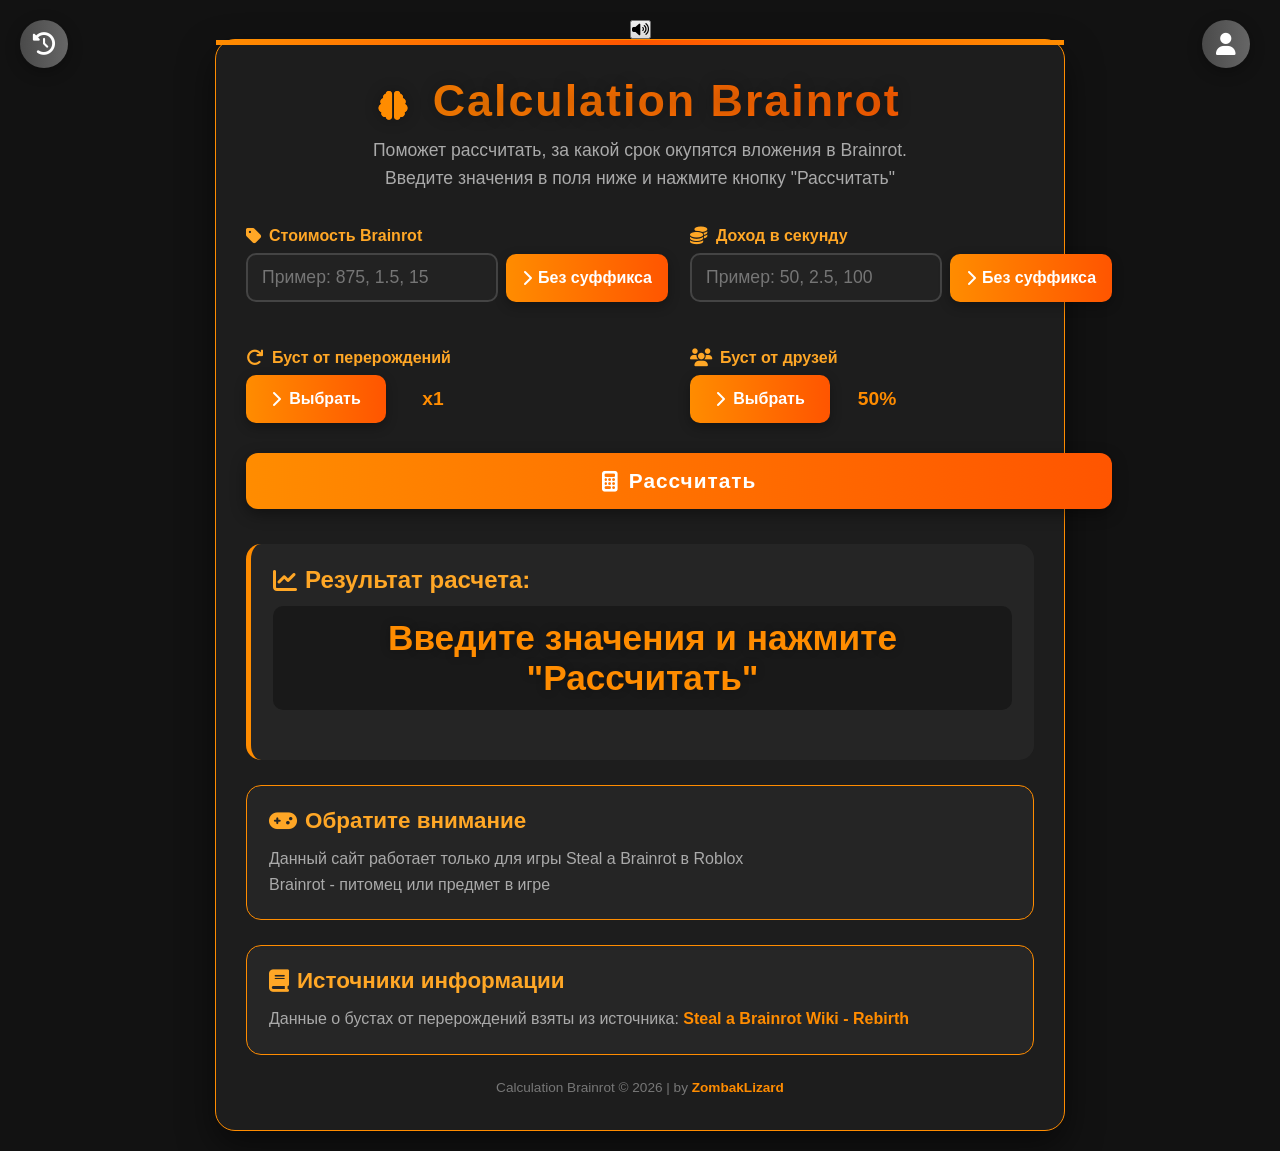
==== commit 018d5529: "Add files via upload" ====
--- a/index.html
+++ b/index.html
@@ -1,282 +1,257 @@
-<!DOCTYPE html>
-<html lang="ru">
-<head>
-    <meta charset="UTF-8">
-    <meta name="viewport" content="width=device-width, initial-scale=1.0">
-    <title>Calculation Brainrot</title>
-    <link rel="stylesheet" href="https://cdnjs.cloudflare.com/ajax/libs/font-awesome/6.4.0/css/all.min.css">
-    <link rel="icon" href="favicon.ico" />
-    <link rel="icon" type="image/png" sizes="32x32" href="favicon-32x32.png">
-    <link rel="icon" type="image/png" sizes="16x16" href="favicon-16x16.png">
-    <link rel="shortcut icon" href="favicon.ico">
-    <link rel="stylesheet" href="style.css">
-</head>
-<body>
-    <!-- Мобильное меню для выбора значений -->
-    <div class="mobile-menu-overlay" id="mobile-menu-overlay"></div>
-    <div class="mobile-menu" id="mobile-menu">
-        <div class="mobile-menu-header" id="mobile-menu-header">
-            <i class="fas fa-list"></i>
-            <span id="mobile-menu-title">Выберите значение</span>
-        </div>
-        <div class="mobile-menu-items" id="mobile-menu-items"></div>
-    </div>
-    
-    <div class="history-btn" id="history-btn">
-        <i class="fas fa-history"></i>
-    </div>
-    
-    <div class="profile-btn" id="profile-btn">
-        <i class="fas fa-user"></i>
-    </div>
-    
-    <div class="profile-panel" id="profile-panel">
-        <div class="profile-header">
-            <i class="fas fa-user-circle"></i>
-            <span data-i18n="profile">Профиль</span>
-        </div>
-        <div class="profile-form">
-            <div class="profile-input-group">
-                <label for="username-input" data-i18n="username">Имя пользователя</label>
-                <input type="text" id="username-input" class="username-input" placeholder="Введите имя" maxlength="16">
-                <div class="username-hint" data-i18n="usernameHint">Английские буквы, цифры и _ (от 3 до 16 символов)</div>
-            </div>
-            
-            <div class="profile-input-group">
-                <label for="aka-input" data-i18n="aka">a.k.a.</label>
-                <input type="text" id="aka-input" class="username-input" placeholder="Введите второе имя" maxlength="16">
-                <div class="username-hint" data-i18n="akaHint">Второе имя, не должно совпадать с первым</div>
-            </div>
-            
-            <div class="profile-input-group">
-                <label data-i18n="gender">Ваш пол</label>
-                <div class="gender-selection">
-                    <button class="gender-btn male" data-gender="male">
-                        <i class="fas fa-mars"></i>
-                        <span data-i18n="male">Мужской</span>
-                    </button>
-                    <button class="gender-btn female" data-gender="female">
-                        <i class="fas fa-venus"></i>
-                        <span data-i18n="female">Женский</span>
-                    </button>
-                </div>
-            </div>
-            
-            <div class="profile-input-group">
-                <label data-i18n="language">Язык</label>
-                <div class="language-selection">
-                    <button class="language-btn" data-lang="ru">
-                        <i class="fas fa-language"></i>
-                        <span>Русский</span>
-                    </button>
-                    <button class="language-btn" data-lang="en">
-                        <i class="fas fa-language"></i>
-                        <span>English</span>
-                    </button>
-                    <button class="language-btn" data-lang="uk">
-                        <i class="fas fa-language"></i>
-                        <span>Українська</span>
-                    </button>
-                    <button class="language-btn" data-lang="hi">
-                        <i class="fas fa-language"></i>
-                        <span>हिन्दी</span>
-                    </button>
-                </div>
-            </div>
-            
-            <button class="clear-progress-btn" id="clear-progress-btn">
-                <i class="fas fa-trash-alt"></i>
-                <span data-i18n="clearProgress">Очистить прогресс</span>
-            </button>
-            
-            <div class="profile-saved" id="profile-saved" data-i18n="dataSaved">Данные сохранены!</div>
-        </div>
-    </div>
-    
-    <div class="history-panel" id="history-panel">
-        <div class="history-header">
-            <div class="history-title" data-i18n="calculationHistory">История расчетов</div>
-            <button class="clear-history-btn" id="clear-history-btn" data-i18n="clear">Очистить</button>
-        </div>
-        <div class="history-items" id="history-items">
-            <div class="history-empty" id="history-empty" data-i18n="historyEmpty">История расчетов пуста</div>
-        </div>
-    </div>
-    
-    <div class="container">
-        <div class="header">
-            <h1>
-                <i class="fas fa-brain brainrot-icon"></i>
-                Calculation Brainrot
-            </h1>
-            <p data-i18n="description">Поможет рассчитать, за какой срок окупятся вложения в Brainrot. Введите значения в поля ниже и нажмите кнопку "Рассчитать"</p>
-        </div>
-        
-        <div class="calculator-form">
-            <div class="input-group">
-                <label for="cost"><i class="fas fa-tag"></i> <span data-i18n="brainrotCost">Стоимость Brainrot</span></label>
-                <div class="cost-input-container">
-                    <input type="text" id="cost" placeholder="Пример: 875, 1.5, 15">
-                    <button class="suffix-btn" id="cost-suffix-btn">
-                        <i class="fas fa-chevron-right"></i> <span id="cost-suffix-value" data-i18n="noSuffix">Без суффикса</span>
-                    </button>
-                    
-                    <div class="vertical-menu" id="cost-suffix-menu">
-                        <div class="menu-header" data-i18n="chooseCostSuffix">Выберите суффикс стоимости</div>
-                        <div class="menu-items">
-                            <div class="menu-item" data-suffix="" data-multiplier="1">
-                                <span data-i18n="noSuffix">Без суффикса</span>
-                            </div>
-                            <div class="menu-item" data-suffix="k" data-multiplier="1000">
-                                <span>k (кило)</span>
-                            </div>
-                            <div class="menu-item" data-suffix="m" data-multiplier="1000000">
-                                <span>m (миллион)</span>
-                            </div>
-                            <div class="menu-item" data-suffix="b" data-multiplier="1000000000">
-                                <span>b (миллиард)</span>
-                            </div>
-                            <div class="menu-item" data-suffix="qa" data-multiplier="1000000000000">
-                                <span>qa (квадриллион)</span>
-                            </div>
-                        </div>
-                    </div>
-                </div>
-                <div class="error-message" id="cost-error"></div>
-            </div>
-            
-            <div class="input-group">
-                <label for="income"><i class="fas fa-coins"></i> <span data-i18n="incomePerSecond">Доход в секунду</span></label>
-                <div class="income-input-container">
-                    <input type="text" id="income" placeholder="Пример: 50, 2.5, 100">
-                    <button class="suffix-btn" id="income-suffix-btn">
-                        <i class="fas fa-chevron-right"></i> <span id="income-suffix-value" data-i18n="noSuffix">Без суффикса</span>
-                    </button>
-                    
-                    <div class="vertical-menu" id="income-suffix-menu">
-                        <div class="menu-header" data-i18n="chooseIncomeSuffix">Выберите суффикс дохода</div>
-                        <div class="menu-items">
-                            <div class="menu-item" data-suffix="" data-multiplier="1">
-                                <span data-i18n="noSuffix">Без суффикса</span>
-                            </div>
-                            <div class="menu-item" data-suffix="k" data-multiplier="1000">
-                                <span>k (кило)</span>
-                            </div>
-                            <div class="menu-item" data-suffix="m" data-multiplier="1000000">
-                                <span>m (миллион)</span>
-                            </div>
-                            <div class="menu-item" data-suffix="b" data-multiplier="1000000000">
-                                <span>b (миллиард)</span>
-                            </div>
-                            <div class="menu-item" data-suffix="qa" data-multiplier="1000000000000">
-                                <span>qa (квадриллион)</span>
-                            </div>
-                        </div>
-                    </div>
-                </div>
-                <div class="error-message" id="income-error"></div>
-            </div>
-            
-            <div class="input-group">
-                <label><i class="fas fa-redo"></i> <span data-i18n="rebirthBoost">Буст от перерождений</span></label>
-                <div class="select-button">
-                    <button class="select-btn" id="rebirth-btn">
-                        <i class="fas fa-chevron-right"></i> <span data-i18n="choose">Выбрать</span>
-                    </button>
-                    <div class="selected-value" id="rebirth-value">x1</div>
-                    
-                    <div class="vertical-menu" id="rebirth-menu">
-                        <div class="menu-header" data-i18n="chooseMultiplier">Выберите множитель</div>
-                        <div class="menu-items">
-                            <div class="menu-item" data-value="1">x1</div>
-                            <div class="menu-item" data-value="2">x2</div>
-                            <div class="menu-item" data-value="3">x3</div>
-                            <div class="menu-item" data-value="4">x4</div>
-                            <div class="menu-item" data-value="5">x5</div>
-                            <div class="menu-item" data-value="6">x6</div>
-                            <div class="menu-item" data-value="7">x7</div>
-                            <div class="menu-item" data-value="8">x8</div>
-                            <div class="menu-item" data-value="9">x9</div>
-                            <div class="menu-item" data-value="10">x10</div>
-                            <div class="menu-item" data-value="11">x11</div>
-                            <div class="menu-item" data-value="12">x12</div>
-                            <div class="menu-item" data-value="13">x13</div>
-                            <div class="menu-item" data-value="15">x15</div>
-                            <div class="menu-item" data-value="16">x16</div>
-                            <div class="menu-item" data-value="17">x17</div>
-                            <div class="menu-item" data-value="18">x18</div>
-                        </div>
-                    </div>
-                </div>
-            </div>
-            
-            <div class="input-group">
-                <label>
-                    <i class="fas fa-users"></i> <span data-i18n="friendsBoost">Буст от друзей</span>
-                </label>
-                <div class="select-button">
-                    <button class="select-btn" id="friends-btn">
-                        <i class="fas fa-chevron-right"></i> <span data-i18n="choose">Выбрать</span>
-                    </button>
-                    <div class="selected-value" id="friends-value">50%</div>
-                    
-                    <div class="vertical-menu" id="friends-menu">
-                        <div class="menu-header" data-i18n="choosePercentage">Выберите процент</div>
-                        <div class="menu-items">
-                            <div class="menu-item" data-value="1.0">0%</div>
-                            <div class="menu-item" data-value="1.1">10%</div>
-                            <div class="menu-item" data-value="1.2">20%</div>
-                            <div class="menu-item" data-value="1.3">30%</div>
-                            <div class="menu-item" data-value="1.4">40%</div>
-                            <div class="menu-item" data-value="1.5">50%</div>
-                            <div class="menu-item" data-value="1.6">60%</div>
-                            <div class="menu-item" data-value="1.7">70%</div>
-                            <div class="menu-item" data-value="1.8">80%</div>
-                            <div class="menu-item" data-value="1.9">90%</div>
-                            <div class="menu-item" data-value="2.0">100%</div>
-                        </div>
-                    </div>
-                </div>
-            </div>
-            
-            <button class="calculate-btn" id="calculate">
-                <i class="fas fa-calculator"></i>
-                <span data-i18n="calculate">Рассчитать</span>
-            </button>
-        </div>
-        
-        <div class="result-container">
-            <h2><i class="fas fa-chart-line"></i> <span data-i18n="calculationResult">Результат расчета:</span></h2>
-            <div class="result-value" id="result" data-i18n="enterValues">Введите значения и нажмите "Рассчитать"</div>
-            <div id="death-warning" class="death-warning" style="display: none;"></div>
-            <div id="time-units" class="time-units" style="display: none;"></div>
-            
-            <button class="copy-result-btn" id="copy-result-btn" style="display: none;">
-                <i class="fas fa-copy"></i>
-                <span data-i18n="copyResult">Скопировать результат</span>
-            </button>
-            <div class="copy-error" id="copy-error"></div>
-        </div>
-        
-        <div class="game-info">
-            <h3><i class="fas fa-gamepad"></i> <span data-i18n="noticeTitle">Обратите внимание</span></h3>
-            <p data-i18n="noticeRoblox">Данный сайт работает только для игры Steal a Brainrot в Roblox</p>
-            <p data-i18n="noticeBrainrot">Brainrot - питомец или предмет в игре</p>
-            <a href="https://telegra.ph/Resheniya-dlya-ozhivleniya-YouTube-05-07" target="_blank" class="bypass-link">
-                <i class="fas fa-external-link-alt"></i> <span data-i18n="bypassLink">Способы обхода блокировок Roblox в РФ</span>
-            </a>
-        </div>
-        
-        <div class="sources-info">
-            <h3><i class="fas fa-book"></i> <span data-i18n="informationSources">Источники информации</span></h3>
-            <p data-i18n="sourcesText">Данные о бустах от перерождений взяты из источника: <a href="https://stealabrainrot.fandom.com/wiki/Rebirth" target="_blank">Steal a Brainrot Wiki - Rebirth</a></p>
-        </div>
-        
-        <div class="footer">
-            <p>Calculation Brainrot © 2026 | by <a href="https://steamcommunity.com/id/zombaklizard/" target="_blank" class="company-name">ZombakLizard</a></p>
-        </div>
-    </div>
-
-    <script src="script.js"></script>
-</body>
-</html>
+<!DOCTYPE html>
+<html lang="ru">
+<head>
+<meta charset="UTF-8">
+<meta name="viewport" content="width=device-width, initial-scale=1.0">
+<title>Calculation Brainrot</title>
+<link rel="stylesheet" href="https://cdnjs.cloudflare.com/ajax/libs/font-awesome/6.4.0/css/all.min.css">
+<link rel="icon" href="favicon.ico" />
+<link rel="icon" type="image/png" sizes="32x32" href="favicon-32x32.png">
+<link rel="icon" type="image/png" sizes="16x16" href="favicon-16x16.png">
+<link rel="shortcut icon" href="favicon.ico">
+<link rel="stylesheet" href="style.css">
+</head>
+<body>
+
+<!-- Фоновая музыка: играет всегда и зациклена -->
+<audio id="bg-music" src="calculations.mp3" loop preload="auto"></audio>
+<button class="music-toggle" id="music-toggle" title="Включить/выключить музыку">
+  <i class="fas fa-volume-up"></i>
+</button>
+
+<!-- Мобильное меню для выбора значений -->
+<div class="mobile-menu-overlay" id="mobile-menu-overlay"></div>
+<div class="mobile-menu" id="mobile-menu">
+  <div class="mobile-menu-header" id="mobile-menu-header">
+    <i class="fas fa-list"></i>
+    <span id="mobile-menu-title">Выберите значение</span>
+  </div>
+  <div class="mobile-menu-items" id="mobile-menu-items"></div>
+</div>
+
+<div class="history-btn" id="history-btn">
+  <i class="fas fa-history"></i>
+</div>
+<div class="profile-btn" id="profile-btn">
+  <i class="fas fa-user"></i>
+</div>
+
+<div class="profile-panel" id="profile-panel">
+  <div class="profile-header">
+    <i class="fas fa-user-circle"></i>
+    <span data-i18n="profile">Профиль</span>
+  </div>
+  <div class="profile-form">
+    <div class="profile-input-group">
+      <label for="username-input" data-i18n="username">Имя пользователя</label>
+      <input type="text" id="username-input" class="username-input" placeholder="Введите имя" maxlength="16">
+      <div class="username-hint" data-i18n="usernameHint">Английские буквы, цифры и _ (от 3 до 16 символов)</div>
+    </div>
+    <div class="profile-input-group">
+      <label for="aka-input" data-i18n="aka">a.k.a.</label>
+      <input type="text" id="aka-input" class="username-input" placeholder="Введите второе имя" maxlength="16">
+      <div class="username-hint" data-i18n="akaHint">Второе имя, не должно совпадать с первым</div>
+    </div>
+    <div class="profile-input-group">
+      <label data-i18n="gender">Ваш пол</label>
+      <div class="gender-selection">
+        <button class="gender-btn male" data-gender="male">
+          <i class="fas fa-mars"></i>
+          <span data-i18n="male">Мужской</span>
+        </button>
+        <button class="gender-btn female" data-gender="female">
+          <i class="fas fa-venus"></i>
+          <span data-i18n="female">Женский</span>
+        </button>
+      </div>
+    </div>
+    <div class="profile-input-group">
+      <label data-i18n="language">Язык</label>
+      <div class="language-selection">
+        <button class="language-btn" data-lang="ru">
+          <i class="fas fa-language"></i>
+          <span>Русский</span>
+        </button>
+        <button class="language-btn" data-lang="en">
+          <i class="fas fa-language"></i>
+          <span>English</span>
+        </button>
+        <button class="language-btn" data-lang="uk">
+          <i class="fas fa-language"></i>
+          <span>Українська</span>
+        </button>
+        <button class="language-btn" data-lang="hi">
+          <i class="fas fa-language"></i>
+          <span>हिन्दी</span>
+        </button>
+      </div>
+    </div>
+    <button class="clear-progress-btn" id="clear-progress-btn">
+      <i class="fas fa-trash-alt"></i>
+      <span data-i18n="clearProgress">Очистить прогресс</span>
+    </button>
+    <div class="profile-saved" id="profile-saved" data-i18n="dataSaved">Данные сохранены!</div>
+  </div>
+</div>
+
+<div class="history-panel" id="history-panel">
+  <div class="history-header">
+    <div class="history-title" data-i18n="calculationHistory">История расчетов</div>
+    <button class="clear-history-btn" id="clear-history-btn" data-i18n="clear">Очистить</button>
+  </div>
+  <div class="history-items" id="history-items">
+    <div class="history-empty" id="history-empty" data-i18n="historyEmpty">История расчетов пуста</div>
+  </div>
+</div>
+
+<div class="container">
+  <div class="header">
+    <h1>
+      <i class="fas fa-brain brainrot-icon"></i>
+      Calculation Brainrot
+    </h1>
+    <p data-i18n="description">Поможет рассчитать, за какой срок окупятся вложения в Brainrot. Введите значения в поля ниже и нажмите кнопку "Рассчитать"</p>
+  </div>
+
+  <div class="calculator-form">
+    <div class="input-group">
+      <label for="cost"><i class="fas fa-tag"></i> <span data-i18n="brainrotCost">Стоимость Brainrot</span></label>
+      <div class="cost-input-container">
+        <input type="text" id="cost" inputmode="decimal" placeholder="Пример: 875, 1.5, 15">
+        <button class="suffix-btn" id="cost-suffix-btn">
+          <i class="fas fa-chevron-right"></i> <span id="cost-suffix-value" data-i18n="noSuffix">Без суффикса</span>
+        </button>
+        <div class="vertical-menu" id="cost-suffix-menu">
+          <div class="menu-header" data-i18n="chooseCostSuffix">Выберите суффикс стоимости</div>
+          <div class="menu-items">
+            <div class="menu-item" data-suffix="" data-multiplier="1"><span data-i18n="noSuffix">Без суффикса</span></div>
+            <div class="menu-item" data-suffix="k" data-multiplier="1000"><span>k (кило)</span></div>
+            <div class="menu-item" data-suffix="m" data-multiplier="1000000"><span>m (миллион)</span></div>
+            <div class="menu-item" data-suffix="b" data-multiplier="1000000000"><span>b (миллиард)</span></div>
+            <div class="menu-item" data-suffix="qa" data-multiplier="1000000000000"><span>qa (квадриллион)</span></div>
+          </div>
+        </div>
+      </div>
+      <div class="error-message" id="cost-error"></div>
+    </div>
+
+    <div class="input-group">
+      <label for="income"><i class="fas fa-coins"></i> <span data-i18n="incomePerSecond">Доход в секунду</span></label>
+      <div class="income-input-container">
+        <input type="text" id="income" inputmode="decimal" placeholder="Пример: 50, 2.5, 100">
+        <button class="suffix-btn" id="income-suffix-btn">
+          <i class="fas fa-chevron-right"></i> <span id="income-suffix-value" data-i18n="noSuffix">Без суффикса</span>
+        </button>
+        <div class="vertical-menu" id="income-suffix-menu">
+          <div class="menu-header" data-i18n="chooseIncomeSuffix">Выберите суффикс дохода</div>
+          <div class="menu-items">
+            <div class="menu-item" data-suffix="" data-multiplier="1"><span data-i18n="noSuffix">Без суффикса</span></div>
+            <div class="menu-item" data-suffix="k" data-multiplier="1000"><span>k (кило)</span></div>
+            <div class="menu-item" data-suffix="m" data-multiplier="1000000"><span>m (миллион)</span></div>
+            <div class="menu-item" data-suffix="b" data-multiplier="1000000000"><span>b (миллиард)</span></div>
+            <div class="menu-item" data-suffix="qa" data-multiplier="1000000000000"><span>qa (квадриллион)</span></div>
+          </div>
+        </div>
+      </div>
+      <div class="error-message" id="income-error"></div>
+    </div>
+
+    <div class="input-group">
+      <label><i class="fas fa-redo"></i> <span data-i18n="rebirthBoost">Буст от перерождений</span></label>
+      <div class="select-button">
+        <button class="select-btn" id="rebirth-btn">
+          <i class="fas fa-chevron-right"></i> <span data-i18n="choose">Выбрать</span>
+        </button>
+        <div class="selected-value" id="rebirth-value" data-value="1">x1</div>
+        <div class="vertical-menu" id="rebirth-menu">
+          <div class="menu-header" data-i18n="chooseMultiplier">Выберите множитель</div>
+          <div class="menu-items">
+            <div class="menu-item" data-value="1">x1</div>
+            <div class="menu-item" data-value="2">x2</div>
+            <div class="menu-item" data-value="3">x3</div>
+            <div class="menu-item" data-value="4">x4</div>
+            <div class="menu-item" data-value="5">x5</div>
+            <div class="menu-item" data-value="6">x6</div>
+            <div class="menu-item" data-value="7">x7</div>
+            <div class="menu-item" data-value="8">x8</div>
+            <div class="menu-item" data-value="9">x9</div>
+            <div class="menu-item" data-value="10">x10</div>
+            <div class="menu-item" data-value="11">x11</div>
+            <div class="menu-item" data-value="12">x12</div>
+            <div class="menu-item" data-value="13">x13</div>
+            <div class="menu-item" data-value="15">x15</div>
+            <div class="menu-item" data-value="16">x16</div>
+            <div class="menu-item" data-value="17">x17</div>
+            <div class="menu-item" data-value="18">x18</div>
+          </div>
+        </div>
+      </div>
+    </div>
+
+    <div class="input-group">
+      <label>
+        <i class="fas fa-users"></i> <span data-i18n="friendsBoost">Буст от друзей</span>
+      </label>
+      <div class="select-button">
+        <button class="select-btn" id="friends-btn">
+          <i class="fas fa-chevron-right"></i> <span data-i18n="choose">Выбрать</span>
+        </button>
+        <div class="selected-value" id="friends-value" data-value="1.5">50%</div>
+        <div class="vertical-menu" id="friends-menu">
+          <div class="menu-header" data-i18n="choosePercentage">Выберите процент</div>
+          <div class="menu-items">
+            <div class="menu-item" data-value="1.0">0%</div>
+            <div class="menu-item" data-value="1.1">10%</div>
+            <div class="menu-item" data-value="1.2">20%</div>
+            <div class="menu-item" data-value="1.3">30%</div>
+            <div class="menu-item" data-value="1.4">40%</div>
+            <div class="menu-item" data-value="1.5">50%</div>
+            <div class="menu-item" data-value="1.6">60%</div>
+            <div class="menu-item" data-value="1.7">70%</div>
+            <div class="menu-item" data-value="1.8">80%</div>
+            <div class="menu-item" data-value="1.9">90%</div>
+            <div class="menu-item" data-value="2.0">100%</div>
+          </div>
+        </div>
+      </div>
+    </div>
+
+    <button class="calculate-btn" id="calculate">
+      <i class="fas fa-calculator"></i>
+      <span data-i18n="calculate">Рассчитать</span>
+    </button>
+  </div>
+
+  <div class="result-container">
+    <h2><i class="fas fa-chart-line"></i> <span data-i18n="calculationResult">Результат расчета:</span></h2>
+    <div class="result-value" id="result" data-i18n="enterValues">Введите значения и нажмите "Рассчитать"</div>
+    <div id="death-warning" class="death-warning" style="display: none;"></div>
+    <div id="time-units" class="time-units" style="display: none;"></div>
+    <button class="copy-result-btn" id="copy-result-btn" style="display: none;">
+      <i class="fas fa-copy"></i>
+      <span data-i18n="copyResult">Скопировать результат</span>
+    </button>
+    <div class="copy-error" id="copy-error"></div>
+  </div>
+
+  <div class="game-info">
+    <h3><i class="fas fa-gamepad"></i> <span data-i18n="noticeTitle">Обратите внимание</span></h3>
+    <p data-i18n="noticeRoblox">Данный сайт работает только для игры Steal a Brainrot в Roblox</p>
+    <p data-i18n="noticeBrainrot">Brainrot - питомец или предмет в игре</p>
+  </div>
+
+  <div class="sources-info">
+    <h3><i class="fas fa-book"></i> <span data-i18n="informationSources">Источники информации</span></h3>
+    <p><span data-i18n="sourcesText">Данные о бустах от перерождений взяты из источника:</span>
+      <a href="https://stealabrainrot.fandom.com/wiki/Rebirth" target="_blank" rel="noopener" class="source-link">Steal a Brainrot Wiki - Rebirth</a>
+    </p>
+  </div>
+
+  <div class="footer">
+    <p>Calculation Brainrot © 2026 | by <a href="https://steamcommunity.com/id/zombaklizard/" target="_blank" class="company-name">ZombakLizard</a></p>
+  </div>
+</div>
+
+<script src="script.js"></script>
+</body>
+</html>
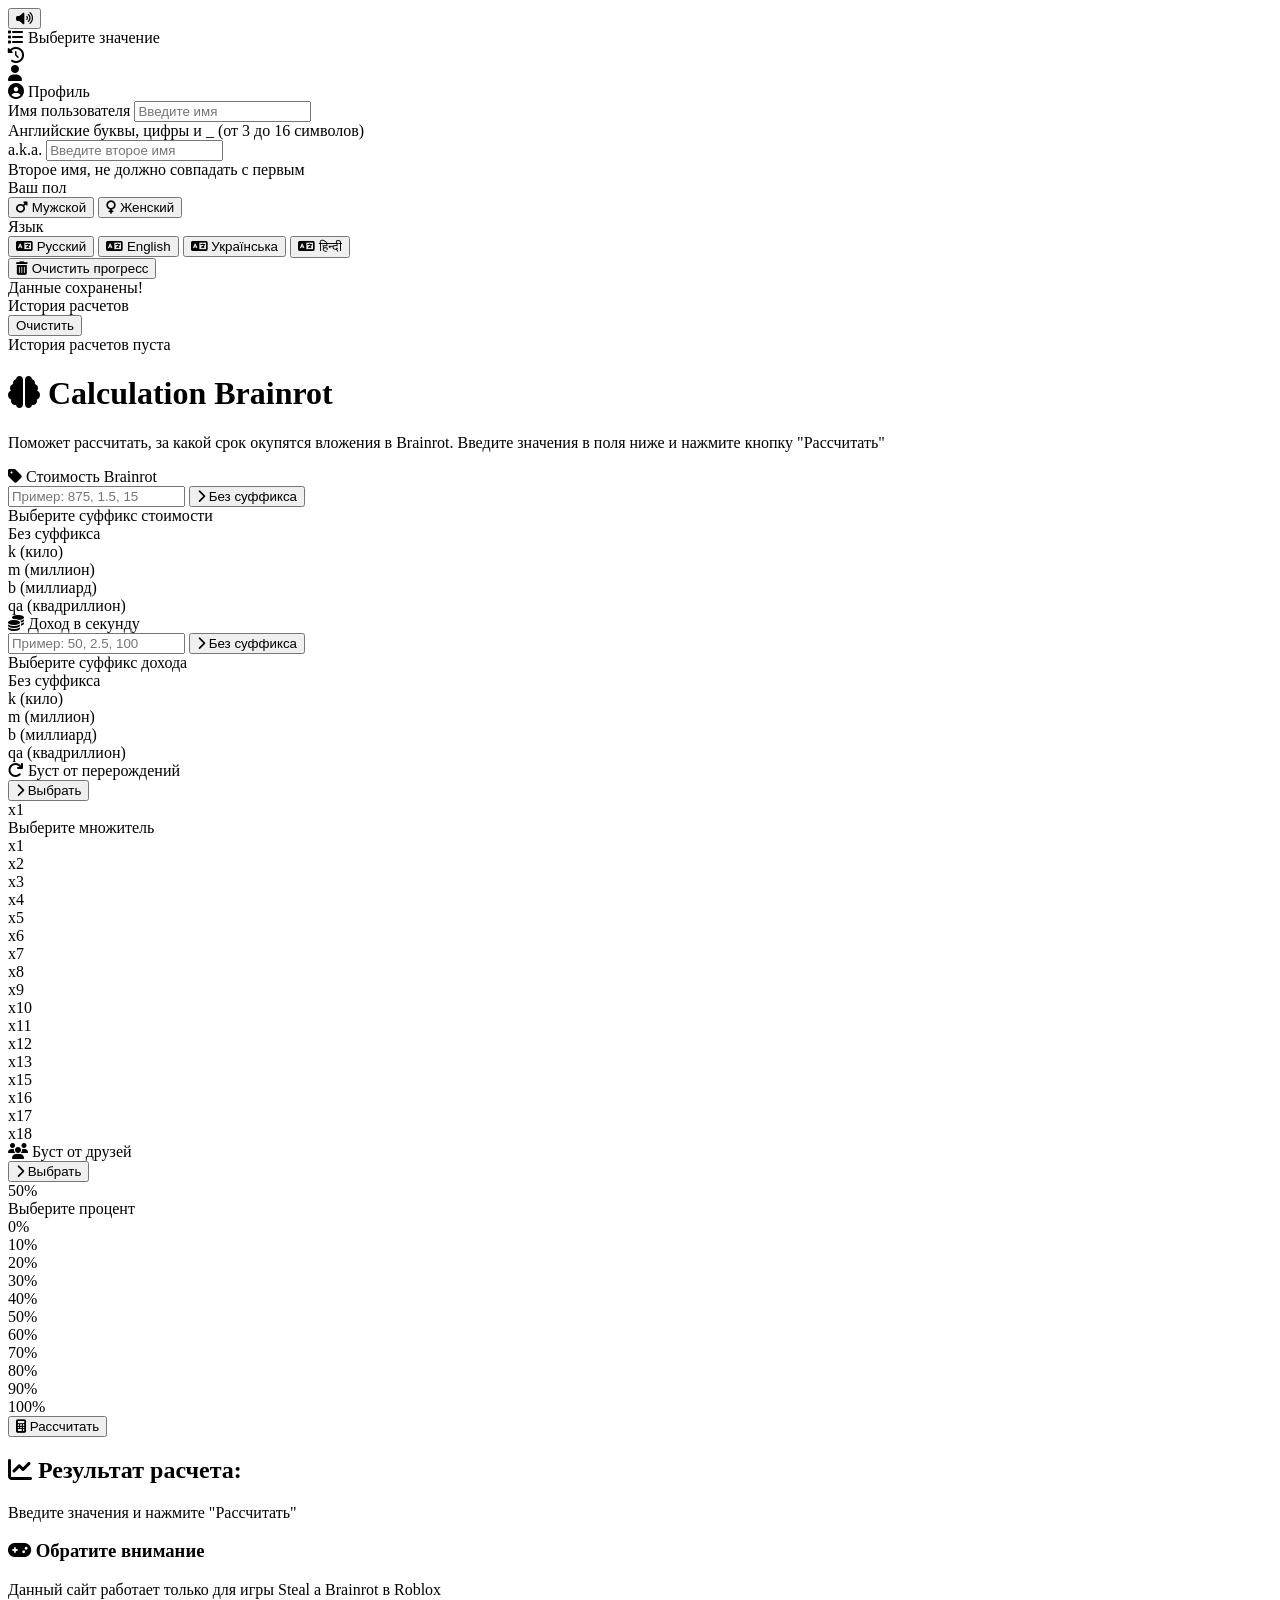
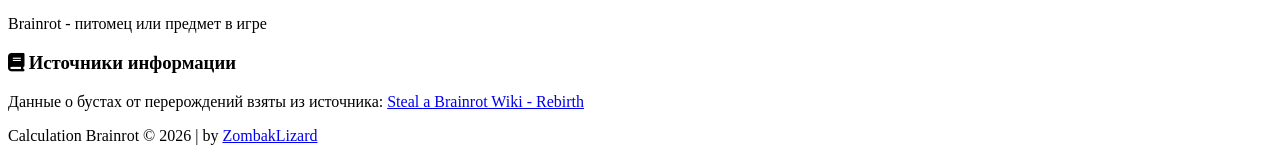
==== commit b2f31c9c: "Update index.html" ====
--- a/index.html
+++ b/index.html
@@ -9,7 +9,7 @@
 <link rel="icon" type="image/png" sizes="32x32" href="favicon-32x32.png">
 <link rel="icon" type="image/png" sizes="16x16" href="favicon-16x16.png">
 <link rel="shortcut icon" href="favicon.ico">
-<link rel="stylesheet" href="style.css">
+<link rel="stylesheet" href="style(2).css">
 </head>
 <body>
 
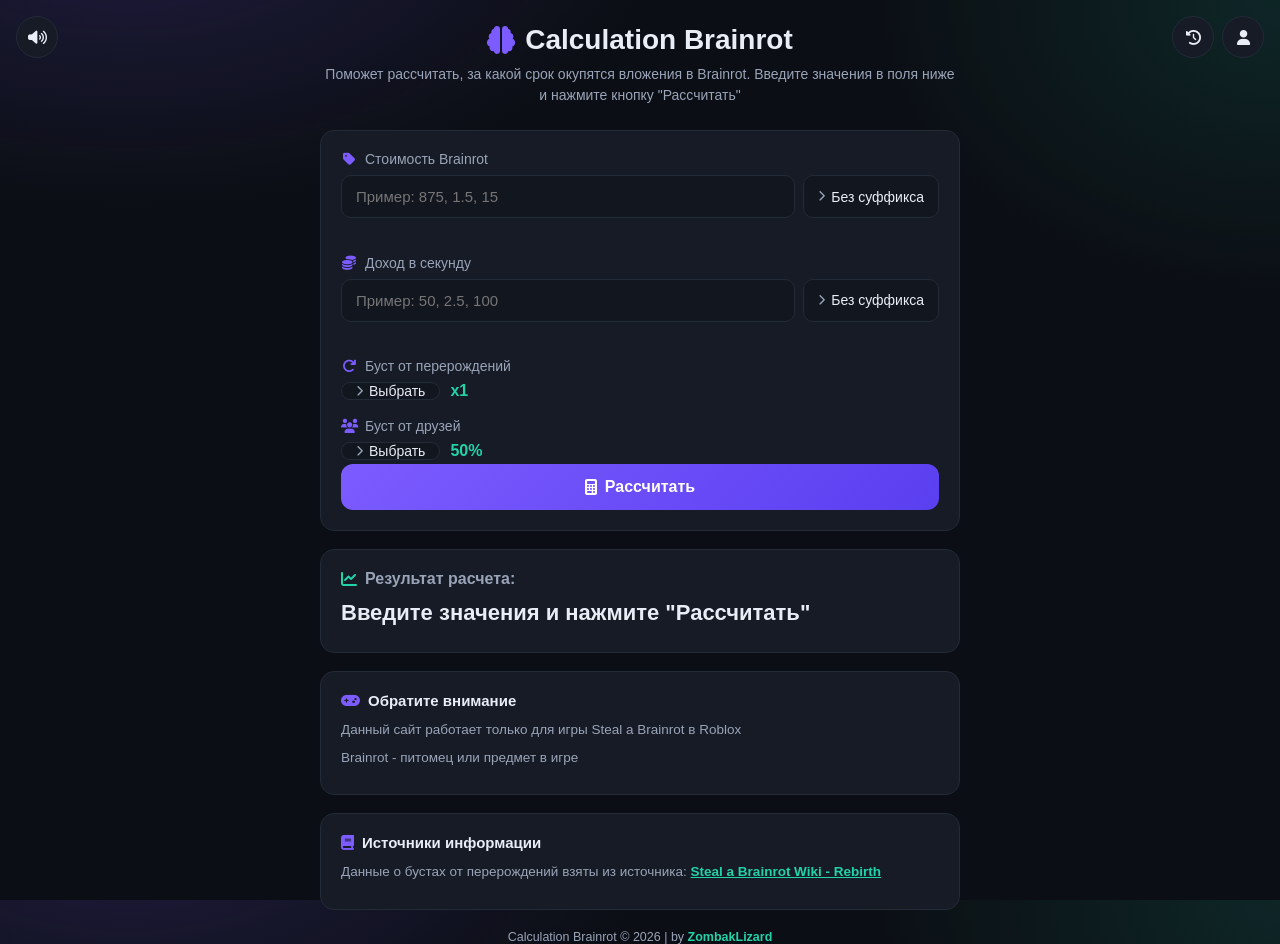
==== commit 5beacd92: "Update index.html" ====
--- a/index.html
+++ b/index.html
@@ -9,7 +9,7 @@
 <link rel="icon" type="image/png" sizes="32x32" href="favicon-32x32.png">
 <link rel="icon" type="image/png" sizes="16x16" href="favicon-16x16.png">
 <link rel="shortcut icon" href="favicon.ico">
-<link rel="stylesheet" href="style(2).css">
+<link rel="stylesheet" href="style (2).css">
 </head>
 <body>
 
--- a/style (2).css
+++ b/style (2).css
@@ -0,0 +1,295 @@
+:root{
+  --bg: #0b0e14;
+  --bg-soft: #12161f;
+  --card: #161b26;
+  --border: #232a38;
+  --text: #e9edf5;
+  --muted: #9aa4b8;
+  --accent: #7c5cff;
+  --accent-2: #22d3aa;
+  --danger: #ff5d6c;
+  --radius: 14px;
+}
+
+*{ box-sizing: border-box; }
+html,body{ height:100%; }
+body{
+  margin:0;
+  min-height:100%;
+  background:
+    radial-gradient(900px 500px at 10% -10%, rgba(124,92,255,.18), transparent 60%),
+    radial-gradient(700px 500px at 100% 0%, rgba(34,211,170,.12), transparent 60%),
+    var(--bg);
+  color: var(--text);
+  font-family: 'Segoe UI', Roboto, Ubuntu, Arial, sans-serif;
+  padding: 24px 16px 60px;
+}
+
+a{ color: var(--accent-2); }
+
+.container{
+  max-width: 640px;
+  margin: 0 auto;
+}
+
+.header{ text-align:center; margin-bottom: 24px; }
+.header h1{
+  display:flex; align-items:center; justify-content:center; gap:10px;
+  font-size: 28px; margin: 0 0 8px;
+}
+.brainrot-icon{ color: var(--accent); }
+.header p{ color: var(--muted); margin:0; font-size: 14px; line-height:1.5; }
+
+.calculator-form, .result-container, .game-info, .sources-info{
+  background: var(--card);
+  border: 1px solid var(--border);
+  border-radius: var(--radius);
+  padding: 20px;
+  margin-bottom: 18px;
+}
+
+.input-group{ margin-bottom: 18px; position:relative; }
+.input-group:last-of-type{ margin-bottom: 0; }
+.input-group > label{
+  display:flex; align-items:center; gap:8px;
+  font-size: 14px; color: var(--muted); margin-bottom: 8px;
+}
+.input-group > label i{ color: var(--accent); width:16px; text-align:center; }
+
+.cost-input-container, .income-input-container{
+  display:flex; gap:8px;
+}
+.cost-input-container input, .income-input-container input{
+  flex:1; min-width:0;
+}
+
+input[type="text"]{
+  width:100%;
+  background: var(--bg-soft);
+  border: 1px solid var(--border);
+  color: var(--text);
+  border-radius: 10px;
+  padding: 12px 14px;
+  font-size: 15px;
+  outline:none;
+  transition: border-color .15s ease;
+}
+input[type="text"]:focus{ border-color: var(--accent); }
+input[type="text"].invalid{ border-color: var(--danger); }
+
+.suffix-btn, .select-btn{
+  display:flex; align-items:center; gap:6px;
+  background: var(--bg-soft);
+  border: 1px solid var(--border);
+  color: var(--text);
+  border-radius: 10px;
+  padding: 0 14px;
+  font-size: 14px;
+  cursor:pointer;
+  white-space: nowrap;
+}
+.suffix-btn i, .select-btn i{ font-size: 11px; color: var(--muted); transition: transform .15s ease; }
+.suffix-btn.open i, .select-btn.open i{ transform: rotate(90deg); }
+
+.select-button{
+  display:flex; align-items:center; gap:10px; position:relative;
+}
+.selected-value{
+  font-weight:600; color: var(--accent-2);
+}
+
+.vertical-menu{
+  display:none;
+  position:absolute;
+  top: calc(100% + 6px);
+  right:0;
+  min-width: 220px;
+  max-height: 260px;
+  overflow-y:auto;
+  background: var(--bg-soft);
+  border:1px solid var(--border);
+  border-radius: 12px;
+  box-shadow: 0 10px 30px rgba(0,0,0,.45);
+  z-index: 30;
+  padding: 6px;
+}
+.vertical-menu.open{ display:block; }
+.menu-header{
+  font-size: 12px; color: var(--muted);
+  padding: 8px 10px; border-bottom:1px solid var(--border); margin-bottom:4px;
+}
+.menu-item{
+  padding: 9px 10px;
+  border-radius: 8px;
+  cursor:pointer;
+  font-size: 14px;
+}
+.menu-item:hover{ background: rgba(124,92,255,.15); }
+
+.error-message{
+  color: var(--danger);
+  font-size: 12.5px;
+  margin-top: 6px;
+  min-height: 1em;
+}
+
+.calculate-btn{
+  width:100%;
+  display:flex; align-items:center; justify-content:center; gap:8px;
+  background: linear-gradient(135deg, var(--accent), #5a3ff0);
+  color:#fff; border:none; border-radius: 12px;
+  padding: 14px; font-size: 16px; font-weight:600;
+  cursor:pointer; margin-top: 4px;
+  transition: transform .1s ease, opacity .15s ease;
+}
+.calculate-btn:hover{ opacity:.92; }
+.calculate-btn:active{ transform: scale(.98); }
+
+.result-container h2{
+  display:flex; align-items:center; gap:8px;
+  font-size:16px; margin:0 0 12px; color: var(--muted);
+}
+.result-container h2 i{ color: var(--accent-2); }
+.result-value{
+  font-size: 22px; font-weight:700; color: var(--text);
+  word-break: break-word;
+}
+.death-warning{
+  margin-top: 10px; padding: 10px 12px;
+  background: rgba(255,93,108,.12);
+  border: 1px solid rgba(255,93,108,.35);
+  color: var(--danger);
+  border-radius: 10px; font-size: 13.5px;
+}
+.time-units{ margin-top:8px; color: var(--muted); font-size: 13.5px; }
+.copy-result-btn{
+  margin-top: 14px;
+  display:flex; align-items:center; gap:8px;
+  background: var(--bg-soft); border:1px solid var(--border); color: var(--text);
+  border-radius: 10px; padding: 10px 14px; cursor:pointer; font-size: 13.5px;
+}
+.copy-result-btn:hover{ border-color: var(--accent); }
+.copy-error{ color: var(--danger); font-size: 12.5px; margin-top:6px; }
+
+.game-info h3, .sources-info h3{
+  display:flex; align-items:center; gap:8px;
+  font-size: 15px; margin: 0 0 10px; color: var(--text);
+}
+.game-info h3 i, .sources-info h3 i{ color: var(--accent); }
+.game-info p, .sources-info p{
+  color: var(--muted); font-size: 13.5px; line-height:1.6; margin: 0 0 6px;
+}
+.source-link{
+  color: var(--accent-2) !important;
+  text-decoration: underline;
+  font-weight:600;
+}
+.source-link:hover{ opacity:.85; }
+
+.footer{
+  text-align:center; color: var(--muted); font-size: 12.5px; margin-top: 20px;
+}
+.company-name{ color: var(--accent-2); text-decoration:none; font-weight:600; }
+
+/* --- Music toggle --- */
+.music-toggle{
+  position: fixed; top: 16px; left: 16px; z-index: 50;
+  width: 42px; height:42px; border-radius:50%;
+  background: var(--card); border:1px solid var(--border); color: var(--text);
+  display:flex; align-items:center; justify-content:center;
+  cursor:pointer; font-size: 15px;
+}
+.music-toggle.muted{ color: var(--muted); }
+
+/* --- History / Profile buttons --- */
+.history-btn, .profile-btn{
+  position: fixed; top: 16px; z-index: 50;
+  width: 42px; height:42px; border-radius:50%;
+  background: var(--card); border:1px solid var(--border); color: var(--text);
+  display:flex; align-items:center; justify-content:center;
+  cursor:pointer; font-size: 15px;
+}
+.history-btn{ right: 66px; }
+.profile-btn{ right: 16px; }
+
+.history-panel, .profile-panel{
+  position: fixed; top:0; right:-360px; width: 340px; max-width: 88vw; height:100%;
+  background: var(--bg-soft); border-left:1px solid var(--border);
+  z-index: 60; transition: right .2s ease;
+  padding: 20px; overflow-y:auto;
+}
+.history-panel.open, .profile-panel.open{ right:0; }
+
+.history-header, .profile-header{
+  display:flex; align-items:center; gap:10px; margin-bottom: 16px;
+}
+.history-header{ justify-content: space-between; }
+.history-title{ font-weight:600; }
+.clear-history-btn{
+  background:none; border:1px solid var(--border); color: var(--danger);
+  border-radius: 8px; padding: 6px 10px; font-size:12.5px; cursor:pointer;
+}
+.history-empty{ color: var(--muted); font-size: 13.5px; text-align:center; padding: 30px 0; }
+.history-item{
+  background: var(--card); border:1px solid var(--border); border-radius:10px;
+  padding: 10px 12px; margin-bottom:10px; font-size:13px;
+}
+.history-item .history-item-date{ color: var(--muted); font-size:11.5px; margin-bottom:4px; }
+
+.profile-header{ font-size: 16px; font-weight:600; }
+.profile-header i{ color: var(--accent); }
+.profile-input-group{ margin-bottom: 16px; }
+.profile-input-group label{ display:block; font-size: 13px; color: var(--muted); margin-bottom:6px; }
+.username-input{
+  width:100%; background: var(--card); border:1px solid var(--border); color: var(--text);
+  border-radius: 10px; padding: 10px 12px; font-size: 14px; outline:none;
+}
+.username-input.invalid{ border-color: var(--danger); }
+.username-hint{ font-size: 11px; color: var(--muted); margin-top:5px; }
+
+.gender-selection, .language-selection{ display:flex; flex-wrap:wrap; gap:8px; }
+.gender-btn, .language-btn{
+  flex:1; min-width: 110px;
+  display:flex; align-items:center; justify-content:center; gap:6px;
+  background: var(--card); border:1px solid var(--border); color: var(--text);
+  border-radius: 10px; padding: 10px; cursor:pointer; font-size: 13px;
+}
+.gender-btn.active, .language-btn.active{
+  border-color: var(--accent); color: var(--accent);
+  background: rgba(124,92,255,.12);
+}
+.gender-btn.male i{ color:#4da3ff; }
+.gender-btn.female i{ color:#ff6fb0; }
+
+.clear-progress-btn{
+  width:100%; display:flex; align-items:center; justify-content:center; gap:8px;
+  background: rgba(255,93,108,.1); border:1px solid rgba(255,93,108,.35); color: var(--danger);
+  border-radius: 10px; padding: 12px; cursor:pointer; font-size: 13.5px; margin-top: 6px;
+}
+.profile-saved{
+  display:none; text-align:center; color: var(--accent-2); font-size: 12.5px; margin-top: 12px;
+}
+.profile-saved.show{ display:block; }
+
+/* --- Mobile picker --- */
+.mobile-menu-overlay{
+  display:none; position: fixed; inset:0; background: rgba(0,0,0,.55); z-index: 70;
+}
+.mobile-menu-overlay.open{ display:block; }
+.mobile-menu{
+  display:none; position: fixed; left:0; right:0; bottom:-100%; z-index: 80;
+  background: var(--bg-soft); border-radius: 16px 16px 0 0;
+  max-height: 70vh; overflow-y:auto; transition: bottom .2s ease;
+}
+.mobile-menu.open{ display:block; bottom:0; }
+.mobile-menu-header{
+  display:flex; align-items:center; gap:8px; padding: 16px; border-bottom:1px solid var(--border);
+  font-weight:600; position: sticky; top:0; background: var(--bg-soft);
+}
+.mobile-menu-items{ padding: 8px 12px 20px; }
+.mobile-menu-items .menu-item{ padding: 12px 10px; font-size: 15px; }
+
+@media (max-width: 600px){
+  .vertical-menu{ display:none !important; }
+  .history-btn{ right:60px; }
+}
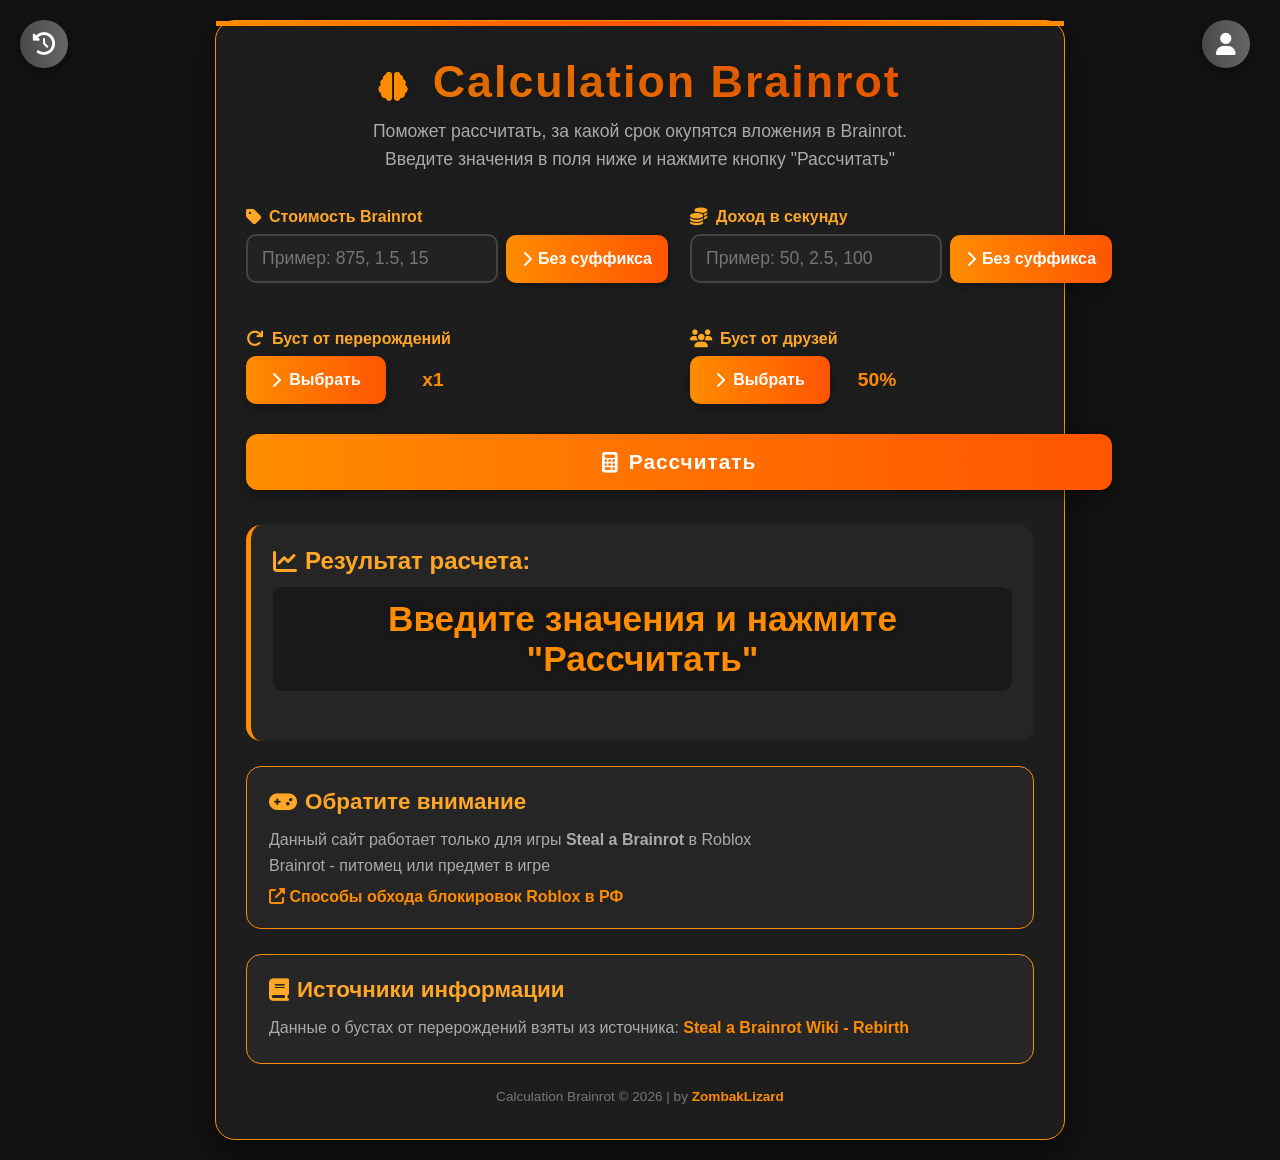
==== commit fa73c97e: "Create index.html" ====
--- a/index.html
+++ b/index.html
@@ -1,257 +1,2920 @@
 <!DOCTYPE html>
 <html lang="ru">
 <head>
-<meta charset="UTF-8">
-<meta name="viewport" content="width=device-width, initial-scale=1.0">
-<title>Calculation Brainrot</title>
-<link rel="stylesheet" href="https://cdnjs.cloudflare.com/ajax/libs/font-awesome/6.4.0/css/all.min.css">
-<link rel="icon" href="favicon.ico" />
-<link rel="icon" type="image/png" sizes="32x32" href="favicon-32x32.png">
-<link rel="icon" type="image/png" sizes="16x16" href="favicon-16x16.png">
-<link rel="shortcut icon" href="favicon.ico">
-<link rel="stylesheet" href="style (2).css">
+    <meta charset="UTF-8">
+    <meta name="viewport" content="width=device-width, initial-scale=1.0">
+    <title>Calculation Brainrot</title>
+    <link rel="stylesheet" href="https://cdnjs.cloudflare.com/ajax/libs/font-awesome/6.4.0/css/all.min.css">
+    <link rel="icon" href="favicon.ico" />
+    <link rel="icon" type="image/png" sizes="32x32" href="favicon-32x32.png">
+    <link rel="icon" type="image/png" sizes="16x16" href="favicon-16x16.png">
+    <link rel="shortcut icon" href="favicon.ico">
+    <style>
+        :root {
+            --primary-color: #ff8c00;
+            --secondary-color: #ff5500;
+            --accent-color: #ffa726;
+            --dark-bg: #121212;
+            --container-bg: rgba(30, 30, 30, 0.9);
+            --input-bg: #222;
+            --text-color: #fff;
+            --light-text: #aaa;
+            --error-color: #ff5555;
+            --success-color: #55ff55;
+            --button-text-color: #fff;
+            --hint-text-color: #fff;
+            --time-unit-bg: rgba(255, 140, 0, 0.1);
+            --time-unit-border: rgba(255, 140, 0, 0.3);
+            --male-color: #42AAFF;
+            --female-color: #FF1493;
+            --copy-btn-color: #C0C0C0;
+            --clear-progress-color: #560319;
+        }
+        
+        * {
+            margin: 0;
+            padding: 0;
+            box-sizing: border-box;
+            font-family: 'Segoe UI', Tahoma, Geneva, Verdana, sans-serif;
+            transition: background-color 0.5s ease, border-color 0.5s ease, color 0.5s ease;
+        }
+        
+        body {
+            background-color: var(--dark-bg);
+            color: var(--text-color);
+            min-height: 100vh;
+            display: flex;
+            flex-direction: column;
+            align-items: center;
+            padding: 20px;
+            position: relative;
+            overflow-x: hidden;
+            scrollbar-width: none;
+            -ms-overflow-style: none;
+        }
+        
+        body::-webkit-scrollbar {
+            display: none;
+        }
+        
+        .container {
+            max-width: 850px;
+            width: 100%;
+            background-color: var(--container-bg);
+            border-radius: 20px;
+            padding: 35px 30px;
+            box-shadow: 0 15px 35px rgba(0, 0, 0, 0.5);
+            border: 1px solid var(--primary-color);
+            position: relative;
+            overflow: visible;
+            margin: 0 auto;
+        }
+        
+        .container::before {
+            content: '';
+            position: absolute;
+            top: 0;
+            left: 0;
+            right: 0;
+            height: 5px;
+            background: linear-gradient(90deg, var(--primary-color), var(--secondary-color), var(--primary-color));
+        }
+        
+        .history-btn {
+            position: fixed;
+            top: 20px;
+            left: 20px;
+            width: 48px;
+            height: 48px;
+            background: linear-gradient(to right, #4a4a4a, #666666);
+            border-radius: 50%;
+            display: flex;
+            align-items: center;
+            justify-content: center;
+            cursor: pointer;
+            z-index: 1000;
+            box-shadow: 0 4px 15px rgba(0, 0, 0, 0.3);
+            transition: transform 0.3s ease, background 0.3s ease;
+            color: white;
+        }
+        
+        .history-btn:hover {
+            transform: scale(1.1);
+            background: linear-gradient(to right, #5a5a5a, #767676);
+        }
+        
+        .history-btn i {
+            font-size: 1.4rem;
+        }
+        
+        .profile-btn {
+            position: fixed;
+            top: 20px;
+            right: 30px;
+            width: 48px;
+            height: 48px;
+            background: linear-gradient(to right, #4a4a4a, #666666);
+            border-radius: 50%;
+            display: flex;
+            align-items: center;
+            justify-content: center;
+            cursor: pointer;
+            z-index: 1000;
+            box-shadow: 0 4px 15px rgba(0, 0, 0, 0.3);
+            transition: transform 0.3s ease, background 0.3s ease;
+            color: white;
+        }
+        
+        .profile-btn:hover {
+            transform: scale(1.1);
+            background: linear-gradient(to right, #5a5a5a, #767676);
+        }
+        
+        .profile-btn i {
+            font-size: 1.4rem;
+        }
+        
+        .profile-panel {
+            position: fixed;
+            top: 80px;
+            right: 30px;
+            width: 320px;
+            max-height: 70vh;
+            background-color: rgba(40, 40, 40, 0.95);
+            border-radius: 15px;
+            padding: 20px;
+            z-index: 998;
+            box-shadow: 0 10px 30px rgba(0, 0, 0, 0.5);
+            border: 2px solid var(--primary-color);
+            opacity: 0;
+            visibility: hidden;
+            transform: translateY(-10px);
+            transition: opacity 0.3s ease, visibility 0.3s ease, transform 0.3s ease;
+            overflow-y: auto;
+        }
+        
+        .profile-panel.active {
+            opacity: 1;
+            visibility: visible;
+            transform: translateY(0);
+        }
+        
+        .profile-header {
+            font-size: 1.3rem;
+            font-weight: bold;
+            color: var(--accent-color);
+            margin-bottom: 15px;
+            text-align: center;
+            display: flex;
+            align-items: center;
+            justify-content: center;
+            gap: 10px;
+        }
+        
+        .profile-form {
+            display: flex;
+            flex-direction: column;
+            gap: 15px;
+        }
+        
+        .profile-input-group {
+            display: flex;
+            flex-direction: column;
+            gap: 8px;
+        }
+        
+        .profile-input-group label {
+            font-size: 0.95rem;
+            color: var(--light-text);
+        }
+        
+        .username-input {
+            padding: 12px 14px;
+            border-radius: 10px;
+            border: 2px solid #444;
+            background-color: var(--input-bg);
+            color: var(--text-color);
+            font-size: 1rem;
+            transition: all 0.3s ease;
+        }
+        
+        .username-input:focus {
+            outline: none;
+            border-color: var(--primary-color);
+            box-shadow: 0 0 8px rgba(0, 0, 0, 0.5);
+        }
+        
+        .gender-selection {
+            display: flex;
+            gap: 10px;
+            margin-top: 5px;
+        }
+        
+        .gender-btn {
+            flex: 1;
+            padding: 10px;
+            border: none;
+            border-radius: 8px;
+            font-size: 0.95rem;
+            font-weight: 600;
+            cursor: pointer;
+            transition: all 0.3s ease;
+            display: flex;
+            align-items: center;
+            justify-content: center;
+            gap: 8px;
+            background-color: #333;
+            color: var(--text-color);
+        }
+        
+        .gender-btn.male:hover, .gender-btn.male.active {
+            background-color: var(--male-color);
+            color: white;
+        }
+        
+        .gender-btn.female:hover, .gender-btn.female.active {
+            background-color: var(--female-color);
+            color: white;
+        }
+        
+        .language-selection {
+            display: flex;
+            flex-direction: column;
+            gap: 8px;
+            margin-top: 5px;
+        }
+        
+        .language-btn {
+            padding: 10px;
+            border: none;
+            border-radius: 8px;
+            font-size: 0.95rem;
+            font-weight: 600;
+            cursor: pointer;
+            transition: all 0.3s ease;
+            display: flex;
+            align-items: center;
+            justify-content: center;
+            gap: 8px;
+            background-color: #333;
+            color: var(--text-color);
+        }
+        
+        .language-btn:hover, .language-btn.active {
+            background-color: var(--primary-color);
+            color: white;
+        }
+        
+        .username-hint {
+            font-size: 0.8rem;
+            color: var(--light-text);
+            margin-top: 5px;
+            opacity: 0.8;
+        }
+        
+        .profile-saved {
+            text-align: center;
+            padding: 8px;
+            background-color: rgba(85, 255, 85, 0.1);
+            color: var(--success-color);
+            border-radius: 6px;
+            font-size: 0.9rem;
+            margin-top: 10px;
+            opacity: 0;
+            transition: opacity 0.3s ease;
+        }
+        
+        .profile-saved.show {
+            opacity: 1;
+        }
+        
+        .clear-progress-btn {
+            margin-top: 15px;
+            padding: 12px;
+            background: linear-gradient(to right, var(--clear-progress-color), #8b0030);
+            color: white;
+            border: none;
+            border-radius: 8px;
+            font-size: 1rem;
+            font-weight: 600;
+            cursor: pointer;
+            transition: all 0.3s ease;
+            display: flex;
+            align-items: center;
+            justify-content: center;
+            gap: 8px;
+            width: 100%;
+        }
+        
+        .clear-progress-btn:hover {
+            transform: translateY(-2px);
+            box-shadow: 0 4px 12px rgba(0, 0, 0, 0.3);
+            background: linear-gradient(to right, #8b0030, var(--clear-progress-color));
+        }
+        
+        .history-panel {
+            position: fixed;
+            top: 90px;
+            left: 20px;
+            width: 350px;
+            max-height: 500px;
+            background-color: rgba(40, 40, 40, 0.95);
+            border-radius: 15px;
+            padding: 0;
+            display: flex;
+            flex-direction: column;
+            z-index: 998;
+            box-shadow: 0 10px 30px rgba(0, 0, 0, 0.5);
+            border: 2px solid var(--primary-color);
+            opacity: 0;
+            visibility: hidden;
+            transform: translateY(-10px);
+            transition: opacity 0.3s ease, visibility 0.3s ease, transform 0.3s ease;
+            overflow: hidden;
+        }
+        
+        .history-panel.active {
+            opacity: 1;
+            visibility: visible;
+            transform: translateY(0);
+        }
+        
+        .history-header {
+            padding: 15px;
+            background-color: #333;
+            border-bottom: 2px solid var(--primary-color);
+            font-weight: bold;
+            color: var(--accent-color);
+            text-align: center;
+            position: sticky;
+            top: 0;
+            z-index: 10;
+            display: flex;
+            justify-content: space-between;
+            align-items: center;
+        }
+        
+        .history-title {
+            font-size: 1.2rem;
+        }
+        
+        .clear-history-btn {
+            background: var(--error-color);
+            color: white;
+            border: none;
+            border-radius: 6px;
+            padding: 5px 10px;
+            font-size: 0.8rem;
+            cursor: pointer;
+            transition: background 0.3s ease;
+        }
+        
+        .clear-history-btn:hover {
+            background: #ff3333;
+        }
+        
+        .history-items {
+            padding: 10px;
+            overflow-y: auto;
+            max-height: 400px;
+        }
+        
+        .history-item {
+            background-color: rgba(60, 60, 60, 0.7);
+            border-radius: 10px;
+            padding: 15px;
+            margin-bottom: 10px;
+            border-left: 4px solid var(--primary-color);
+            transition: transform 0.2s ease, background-color 0.2s ease;
+            cursor: pointer;
+        }
+        
+        .history-item:hover {
+            transform: translateX(5px);
+            background-color: rgba(70, 70, 70, 0.9);
+        }
+        
+        .history-item:last-child {
+            margin-bottom: 0;
+        }
+        
+        .history-item-date {
+            font-size: 0.8rem;
+            color: var(--light-text);
+            margin-bottom: 5px;
+            display: flex;
+            justify-content: space-between;
+        }
+        
+        .history-item-result {
+            font-size: 1.1rem;
+            font-weight: bold;
+            color: var(--primary-color);
+            margin-bottom: 8px;
+        }
+        
+        .history-item-params {
+            font-size: 0.85rem;
+            color: var(--light-text);
+            display: grid;
+            grid-template-columns: 1fr 1fr;
+            gap: 5px;
+        }
+        
+        .history-empty {
+            text-align: center;
+            padding: 20px;
+            color: var(--light-text);
+            font-style: italic;
+        }
+        
+        .history-items::-webkit-scrollbar,
+        .vertical-menu::-webkit-scrollbar {
+            width: 8px;
+        }
+        
+        .history-items::-webkit-scrollbar-track,
+        .vertical-menu::-webkit-scrollbar-track {
+            background: #333;
+            border-radius: 4px;
+        }
+        
+        .history-items::-webkit-scrollbar-thumb,
+        .vertical-menu::-webkit-scrollbar-thumb {
+            background: var(--primary-color);
+            border-radius: 4px;
+        }
+        
+        .history-items::-webkit-scrollbar-thumb:hover,
+        .vertical-menu::-webkit-scrollbar-thumb:hover {
+            background: var(--secondary-color);
+        }
+        
+        .header {
+            text-align: center;
+            margin-bottom: 35px;
+            animation: fadeInDown 1s ease-out;
+        }
+        
+        .header h1 {
+            font-size: 2.8rem;
+            margin-bottom: 10px;
+            background: linear-gradient(to right, var(--primary-color), var(--secondary-color));
+            -webkit-background-clip: text;
+            background-clip: text;
+            color: transparent;
+            text-shadow: 0 0 15px rgba(0, 0, 0, 0.3);
+            letter-spacing: 2px;
+        }
+        
+        .header p {
+            color: var(--light-text);
+            font-size: 1.1rem;
+            max-width: 600px;
+            margin: 0 auto;
+            line-height: 1.6;
+        }
+        
+        .calculator-form {
+            display: grid;
+            grid-template-columns: repeat(2, 1fr);
+            gap: 22px;
+            margin-bottom: 35px;
+            animation: fadeInUp 1s ease-out 0.3s both;
+            position: relative;
+            z-index: 10;
+            width: 100%;
+        }
+        
+        .input-group {
+            display: flex;
+            flex-direction: column;
+            width: 100%;
+        }
+        
+        .input-group label {
+            margin-bottom: 8px;
+            font-weight: 600;
+            font-size: 1rem;
+            color: var(--accent-color);
+            display: flex;
+            align-items: center;
+            gap: 8px;
+            position: relative;
+        }
+        
+        .input-group label i {
+            font-size: 1.1rem;
+        }
+        
+        .cost-input-container, .income-input-container {
+            display: flex;
+            gap: 8px;
+            align-items: center;
+            width: 100%;
+            position: relative;
+        }
+        
+        .cost-input-container input, .income-input-container input {
+            flex: 1;
+            padding: 12px 14px;
+            border-radius: 10px;
+            border: 2px solid #444;
+            background-color: var(--input-bg);
+            color: var(--text-color);
+            font-size: 1.1rem;
+            transition: all 0.3s ease;
+            min-width: 0;
+        }
+        
+        .cost-input-container input:focus, .income-input-container input:focus {
+            outline: none;
+            border-color: var(--primary-color);
+            box-shadow: 0 0 8px rgba(0, 0, 0, 0.5);
+        }
+        
+        .cost-input-container input:hover, .income-input-container input:hover {
+            border-color: var(--primary-color);
+        }
+        
+        .suffix-btn {
+            padding: 12px 16px;
+            background: linear-gradient(to right, var(--primary-color), var(--secondary-color));
+            color: var(--button-text-color);
+            border: none;
+            border-radius: 10px;
+            font-size: 1rem;
+            font-weight: 600;
+            cursor: pointer;
+            transition: all 0.3s ease;
+            display: flex;
+            align-items: center;
+            gap: 6px;
+            min-width: 90px;
+            justify-content: center;
+            box-shadow: 0 4px 12px rgba(0, 0, 0, 0.3);
+            white-space: nowrap;
+            height: 48px;
+            position: relative;
+        }
+        
+        .suffix-btn:hover {
+            transform: translateY(-2px);
+            box-shadow: 0 6px 15px rgba(0, 0, 0, 0.4);
+        }
+        
+        .select-button {
+            display: flex;
+            align-items: center;
+            gap: 12px;
+            position: relative;
+            z-index: 100;
+            width: 100%;
+        }
+        
+        .select-btn {
+            padding: 12px 20px;
+            background: linear-gradient(to right, var(--primary-color), var(--secondary-color));
+            color: var(--button-text-color);
+            border: none;
+            border-radius: 10px;
+            font-size: 1rem;
+            font-weight: 600;
+            cursor: pointer;
+            transition: all 0.3s ease;
+            display: flex;
+            align-items: center;
+            gap: 8px;
+            min-width: 140px;
+            justify-content: center;
+            z-index: 101;
+            position: relative;
+            box-shadow: 0 4px 12px rgba(0, 0, 0, 0.3);
+            white-space: nowrap;
+            height: 48px;
+        }
+        
+        .select-btn:hover {
+            transform: translateY(-2px);
+            box-shadow: 0 6px 15px rgba(0, 0, 0, 0.4);
+        }
+        
+        .selected-value {
+            font-size: 1.2rem;
+            font-weight: 700;
+            color: var(--primary-color);
+            min-width: 70px;
+            text-align: center;
+        }
+        
+        .calculate-btn {
+            grid-column: 1 / -1;
+            padding: 16px;
+            background: linear-gradient(to right, var(--primary-color), var(--secondary-color));
+            color: var(--button-text-color);
+            border: none;
+            border-radius: 12px;
+            font-size: 1.3rem;
+            font-weight: 700;
+            cursor: pointer;
+            transition: all 0.3s ease;
+            margin-top: 8px;
+            letter-spacing: 1px;
+            display: flex;
+            align-items: center;
+            justify-content: center;
+            gap: 10px;
+            box-shadow: 0 5px 15px rgba(0, 0, 0, 0.4);
+            animation: pulse 2s infinite;
+            position: relative;
+            z-index: 5;
+            width: 100%;
+            height: 56px;
+        }
+        
+        .calculate-btn:hover {
+            transform: translateY(-3px);
+            box-shadow: 0 8px 20px rgba(0, 0, 0, 0.6);
+        }
+        
+        .calculate-btn:active {
+            transform: translateY(-1px);
+        }
+        
+        .copy-result-btn {
+            margin-top: 15px;
+            padding: 10px 16px;
+            background: linear-gradient(to right, var(--primary-color), var(--secondary-color));
+            color: var(--button-text-color);
+            border: none;
+            border-radius: 8px;
+            font-size: 0.95rem;
+            font-weight: 600;
+            cursor: pointer;
+            transition: all 0.3s ease;
+            display: flex;
+            align-items: center;
+            justify-content: center;
+            gap: 8px;
+            width: 100%;
+            height: 44px;
+        }
+        
+        .copy-result-btn:hover {
+            transform: translateY(-2px);
+            box-shadow: 0 4px 12px rgba(0, 0, 0, 0.3);
+        }
+        
+        .copy-result-btn.error {
+            animation: shake 0.5s ease, blinkRed 1s ease;
+            background: linear-gradient(to right, var(--error-color), #ff3333);
+        }
+        
+        .copy-result-btn.success {
+            background: linear-gradient(to right, #4CAF50, #45a049);
+            animation: pulseSuccess 1s ease;
+        }
+        
+        /* НОВЫЙ СТИЛЬ ДЛЯ ВЕРТИКАЛЬНЫХ МЕНЮ */
+        .vertical-menu {
+            position: absolute;
+            top: 100%;
+            left: 0;
+            width: 100%;
+            max-height: 250px;
+            background-color: #2a2a2a;
+            border-radius: 10px;
+            box-shadow: 0 10px 30px rgba(0, 0, 0, 0.7);
+            border: 2px solid var(--primary-color);
+            overflow-y: auto;
+            z-index: 1000;
+            opacity: 0;
+            visibility: hidden;
+            transform: translateY(-10px);
+            transition: all 0.3s ease;
+            margin-top: 5px;
+        }
+        
+        .vertical-menu.active {
+            opacity: 1;
+            visibility: visible;
+            transform: translateY(0);
+        }
+        
+        .menu-header {
+            padding: 12px;
+            background-color: #333;
+            border-bottom: 2px solid var(--primary-color);
+            font-weight: bold;
+            color: var(--accent-color);
+            text-align: center;
+            position: sticky;
+            top: 0;
+            z-index: 10;
+            font-size: 0.95rem;
+        }
+        
+        .menu-items {
+            padding: 8px 0;
+        }
+        
+        .menu-item {
+            padding: 10px 16px;
+            color: var(--text-color);
+            cursor: pointer;
+            transition: all 0.2s ease;
+            border-bottom: 1px solid #3a3a3a;
+            display: flex;
+            justify-content: space-between;
+            align-items: center;
+            font-size: 0.95rem;
+        }
+        
+        .menu-item:hover {
+            background-color: var(--primary-color);
+            color: var(--button-text-color);
+            padding-left: 20px;
+        }
+        
+        .menu-item.selected {
+            background-color: var(--secondary-color);
+            color: var(--button-text-color);
+            font-weight: bold;
+        }
+        
+        .menu-item:last-child {
+            border-bottom: none;
+        }
+        
+        .suffix-info {
+            font-size: 0.85rem;
+            color: var(--light-text);
+            margin-left: 8px;
+        }
+        
+        .result-container {
+            background-color: rgba(40, 40, 40, 0.8);
+            border-radius: 15px;
+            padding: 22px;
+            margin-top: 20px;
+            border-left: 5px solid var(--primary-color);
+            animation: fadeIn 1s ease-out 0.6s both;
+            position: relative;
+            z-index: 1;
+        }
+        
+        .result-container h2 {
+            color: var(--accent-color);
+            margin-bottom: 12px;
+            font-size: 1.5rem;
+            display: flex;
+            align-items: center;
+            gap: 8px;
+        }
+        
+        .result-value {
+            font-size: 2.2rem;
+            font-weight: 800;
+            text-align: center;
+            color: var(--primary-color);
+            text-shadow: 0 0 10px rgba(0, 0, 0, 0.3);
+            padding: 12px;
+            background-color: rgba(20, 20, 20, 0.7);
+            border-radius: 10px;
+            margin-top: 8px;
+            min-height: 70px;
+            display: flex;
+            align-items: center;
+            justify-content: center;
+            transition: all 0.5s ease;
+            flex-direction: column;
+        }
+        
+        .death-warning {
+            color: var(--error-color);
+            font-size: 1.1rem;
+            font-weight: bold;
+            margin-top: 8px;
+            text-align: center;
+            padding: 8px;
+            background-color: rgba(255, 85, 85, 0.1);
+            border-radius: 8px;
+            border: 1px solid var(--error-color);
+            animation: pulseWarning 2s infinite;
+        }
+        
+        .time-units {
+            display: flex;
+            flex-wrap: wrap;
+            gap: 8px;
+            justify-content: center;
+            margin-top: 12px;
+            padding: 8px;
+            background-color: rgba(30, 30, 30, 0.7);
+            border-radius: 8px;
+        }
+        
+        .time-unit {
+            background-color: var(--time-unit-bg);
+            padding: 6px 12px;
+            border-radius: 6px;
+            border: 1px solid var(--time-unit-border);
+            font-size: 0.85rem;
+        }
+        
+        .time-unit .value {
+            color: var(--primary-color);
+            font-weight: bold;
+        }
+        
+        .time-unit .label {
+            color: var(--light-text);
+            margin-left: 4px;
+        }
+        
+        .game-info {
+            background-color: rgba(40, 40, 40, 0.8);
+            border-radius: 15px;
+            padding: 22px;
+            margin-top: 25px;
+            border: 1px solid var(--primary-color);
+            animation: fadeIn 1s ease-out 1.2s both;
+            position: relative;
+            z-index: 1;
+        }
+        
+        .game-info h3 {
+            color: var(--accent-color);
+            margin-bottom: 12px;
+            font-size: 1.4rem;
+            display: flex;
+            align-items: center;
+            gap: 8px;
+        }
+        
+        .game-info p {
+            color: var(--light-text);
+            font-size: 1rem;
+            line-height: 1.6;
+        }
+        
+        .bypass-link {
+            display: inline-block;
+            margin-top: 10px;
+            color: var(--primary-color);
+            text-decoration: none;
+            transition: color 0.3s ease;
+            font-weight: 600;
+            cursor: pointer;
+        }
+        
+        .bypass-link:hover {
+            color: var(--secondary-color);
+            text-decoration: underline;
+        }
+        
+        .sources-info {
+            background-color: rgba(40, 40, 40, 0.8);
+            border-radius: 15px;
+            padding: 22px;
+            margin-top: 25px;
+            border: 1px solid var(--primary-color);
+            position: relative;
+            z-index: 1;
+        }
+        
+        .sources-info h3 {
+            color: var(--accent-color);
+            margin-bottom: 12px;
+            font-size: 1.4rem;
+            display: flex;
+            align-items: center;
+            gap: 8px;
+        }
+        
+        .sources-info p {
+            color: var(--light-text);
+            font-size: 1rem;
+            line-height: 1.6;
+        }
+        
+        .sources-info a {
+            color: var(--primary-color);
+            text-decoration: none;
+            transition: color 0.3s ease;
+            font-weight: 600;
+        }
+        
+        .sources-info a:hover {
+            color: var(--secondary-color);
+            text-decoration: underline;
+        }
+        
+        .footer {
+            margin-top: 25px;
+            text-align: center;
+            color: #777;
+            font-size: 0.85rem;
+            position: relative;
+            z-index: 1;
+        }
+        
+        .company-name {
+            color: var(--primary-color);
+            font-weight: bold;
+            text-decoration: none;
+            transition: all 0.3s ease;
+        }
+        
+        .company-name:hover {
+            color: var(--secondary-color);
+            text-decoration: underline;
+        }
+        
+        .brainrot-icon {
+            font-size: 1.8rem;
+            color: var(--primary-color);
+            animation: spin 10s linear infinite;
+            margin-right: 8px;
+        }
+        
+        .error-message {
+            color: var(--error-color);
+            margin-top: 5px;
+            font-size: 0.85rem;
+            min-height: 20px;
+        }
+        
+        .copy-error {
+            color: var(--error-color);
+            font-size: 0.9rem;
+            text-align: center;
+            margin-top: 8px;
+            min-height: 20px;
+        }
+        
+        /* НОВЫЙ СТИЛЬ ДЛЯ МОБИЛЬНЫХ МЕНЮ */
+        .mobile-menu-overlay {
+            display: none;
+            position: fixed;
+            top: 0;
+            left: 0;
+            right: 0;
+            bottom: 0;
+            background-color: rgba(0, 0, 0, 0.7);
+            z-index: 9998;
+            opacity: 0;
+            visibility: hidden;
+            transition: opacity 0.3s ease, visibility 0.3s ease;
+        }
+        
+        .mobile-menu-overlay.active {
+            opacity: 1;
+            visibility: visible;
+        }
+        
+        .mobile-menu {
+            position: fixed;
+            top: 50%;
+            left: 50%;
+            transform: translate(-50%, -50%) scale(0.9);
+            width: 90%;
+            max-width: 400px;
+            max-height: 70vh;
+            background-color: #2a2a2a;
+            border-radius: 15px;
+            box-shadow: 0 20px 40px rgba(0, 0, 0, 0.8);
+            border: 3px solid var(--primary-color);
+            overflow: hidden;
+            z-index: 9999;
+            opacity: 0;
+            visibility: hidden;
+            transition: all 0.3s ease;
+        }
+        
+        .mobile-menu.active {
+            opacity: 1;
+            visibility: visible;
+            transform: translate(-50%, -50%) scale(1);
+        }
+        
+        .mobile-menu-header {
+            padding: 15px;
+            background-color: #333;
+            border-bottom: 3px solid var(--primary-color);
+            font-weight: bold;
+            color: var(--accent-color);
+            text-align: center;
+            font-size: 1.1rem;
+            display: flex;
+            align-items: center;
+            justify-content: center;
+            gap: 10px;
+        }
+        
+        .mobile-menu-header i {
+            font-size: 1.2rem;
+        }
+        
+        .mobile-menu-items {
+            padding: 10px;
+            overflow-y: auto;
+            max-height: calc(70vh - 60px);
+        }
+        
+        .mobile-menu-item {
+            padding: 12px 16px;
+            color: var(--text-color);
+            cursor: pointer;
+            transition: all 0.2s ease;
+            border-bottom: 1px solid #3a3a3a;
+            display: flex;
+            justify-content: space-between;
+            align-items: center;
+            font-size: 1rem;
+            border-radius: 8px;
+            margin-bottom: 5px;
+        }
+        
+        .mobile-menu-item:hover, .mobile-menu-item:active {
+            background-color: var(--primary-color);
+            color: var(--button-text-color);
+            transform: translateX(5px);
+        }
+        
+        .mobile-menu-item.selected {
+            background-color: var(--secondary-color);
+            color: var(--button-text-color);
+            font-weight: bold;
+        }
+        
+        .mobile-menu-item:last-child {
+            border-bottom: none;
+            margin-bottom: 0;
+        }
+        
+        @keyframes fadeInDown {
+            from { opacity: 0; transform: translateY(-30px); }
+            to { opacity: 1; transform: translateY(0); }
+        }
+        
+        @keyframes fadeInUp {
+            from { opacity: 0; transform: translateY(30px); }
+            to { opacity: 1; transform: translateY(0); }
+        }
+        
+        @keyframes fadeIn {
+            from { opacity: 0; }
+            to { opacity: 1; }
+        }
+        
+        @keyframes pulse {
+            0% { box-shadow: 0 5px 15px rgba(0, 0, 0, 0.4); }
+            50% { box-shadow: 0 5px 20px rgba(0, 0, 0, 0.7); }
+            100% { box-shadow: 0 5px 15px rgba(0, 0, 0, 0.4); }
+        }
+        
+        @keyframes pulseWarning {
+            0% { box-shadow: 0 0 0 0 rgba(255, 85, 85, 0.4); }
+            70% { box-shadow: 0 0 0 10px rgba(255, 85, 85, 0); }
+            100% { box-shadow: 0 0 0 0 rgba(255, 85, 85, 0); }
+        }
+        
+        @keyframes pulseSuccess {
+            0% { box-shadow: 0 0 0 0 rgba(76, 175, 80, 0.4); }
+            70% { box-shadow: 0 0 0 10px rgba(76, 175, 80, 0); }
+            100% { box-shadow: 0 0 0 0 rgba(76, 175, 80, 0); }
+        }
+        
+        @keyframes spin {
+            from { transform: rotate(0deg); }
+            to { transform: rotate(360deg); }
+        }
+        
+        @keyframes shake {
+            0%, 100% { transform: translateX(0); }
+            10%, 30%, 50%, 70%, 90% { transform: translateX(-5px); }
+            20%, 40%, 60%, 80% { transform: translateX(5px); }
+        }
+        
+        @keyframes blinkRed {
+            0%, 100% { background: linear-gradient(to right, var(--error-color), #ff3333); }
+            50% { background: linear-gradient(to right, #ff3333, var(--error-color)); }
+        }
+        
+        /* ИСПРАВЛЕНИЯ ДЛЯ IPAD */
+        @media (max-width: 1024px) {
+            .container { 
+                padding: 30px 25px; 
+                max-width: 95%;
+                margin-top: 10px;
+            }
+            .calculator-form { 
+                grid-template-columns: 1fr; 
+                gap: 20px; 
+            }
+            .calculate-btn { 
+                grid-column: span 1; 
+                width: 100%; 
+                margin-top: 10px;
+            }
+            .header h1 { 
+                font-size: 2.4rem; 
+                margin-bottom: 15px;
+            }
+            .header p {
+                font-size: 1.05rem;
+                line-height: 1.5;
+            }
+            .select-button { 
+                flex-direction: row; 
+                align-items: center; 
+                gap: 15px; 
+                justify-content: space-between;
+            }
+            .selected-value { 
+                margin-left: 0; 
+                margin-top: 0;
+                font-size: 1.3rem;
+                min-width: 80px;
+            }
+            .vertical-menu { 
+                display: none; 
+            }
+            .mobile-menu { 
+                display: block; 
+            }
+            .time-units { 
+                flex-direction: row; 
+                align-items: center;
+                justify-content: center;
+                flex-wrap: wrap;
+            }
+            .result-value { 
+                font-size: 2rem; 
+                padding: 15px;
+                min-height: 75px;
+            }
+            .history-panel { 
+                width: 340px; 
+                max-height: 480px; 
+                top: 85px; 
+                left: 15px;
+            }
+            .profile-panel { 
+                width: 320px; 
+                right: 20px; 
+                top: 85px;
+            }
+            .cost-input-container, .income-input-container {
+                flex-direction: row;
+                gap: 10px;
+            }
+            .suffix-btn, .select-btn {
+                min-width: 100px;
+                padding: 12px 15px;
+                font-size: 1rem;
+                height: 50px;
+            }
+            .suffix-btn span, .select-btn span {
+                font-size: 0.95rem;
+            }
+            .calculate-btn {
+                height: 58px;
+                font-size: 1.2rem;
+                padding: 15px;
+            }
+            .copy-result-btn {
+                height: 46px;
+                font-size: 1rem;
+            }
+            .input-group label {
+                font-size: 1.05rem;
+            }
+            .cost-input-container input, .income-input-container input {
+                font-size: 1.1rem;
+                padding: 13px 15px;
+            }
+        }
+        
+        /* ОСОБЫЕ ИСПРАВЛЕНИЯ ДЛЯ IPAD MINI 6 И ДРУГИХ ПЛАНШЕТОВ */
+        @media (max-width: 820px) and (min-width: 768px) {
+            .container {
+                max-width: 92%;
+                padding: 28px 22px;
+                margin-top: 5px;
+            }
+            .calculator-form {
+                gap: 18px;
+            }
+            .cost-input-container, .income-input-container {
+                gap: 8px;
+            }
+            .suffix-btn, .select-btn {
+                min-width: 95px;
+                padding: 11px 14px;
+                font-size: 0.95rem;
+                height: 48px;
+            }
+            .selected-value {
+                font-size: 1.25rem;
+                min-width: 75px;
+            }
+            .calculate-btn {
+                height: 56px;
+                font-size: 1.15rem;
+            }
+            .result-value {
+                font-size: 1.9rem;
+            }
+            .history-btn, .profile-btn {
+                width: 46px;
+                height: 46px;
+                top: 15px;
+            }
+            .history-btn {
+                left: 15px;
+            }
+            .profile-btn {
+                right: 15px;
+            }
+        }
+        
+        @media (max-width: 768px) {
+            body { 
+                padding: 15px; 
+            }
+            .container { 
+                padding: 25px 20px; 
+                max-width: 100%; 
+                border-radius: 18px; 
+                margin-top: 15px; 
+            }
+            .calculator-form { 
+                grid-template-columns: 1fr; 
+                gap: 18px; 
+            }
+            .header h1 { 
+                font-size: 2.1rem; 
+                margin-bottom: 12px;
+            }
+            .header p { 
+                font-size: 1rem; 
+                line-height: 1.5;
+            }
+            .history-btn, .profile-btn { 
+                width: 46px; 
+                height: 46px; 
+            }
+            .history-btn { 
+                top: 15px; 
+                left: 15px; 
+            }
+            .profile-btn { 
+                top: 15px; 
+                right: 15px; 
+            }
+            .profile-panel { 
+                top: 70px; 
+                right: 15px; 
+                width: calc(100vw - 40px); 
+                max-width: 320px; 
+            }
+            .history-panel { 
+                top: 75px; 
+                left: 15px; 
+                width: calc(100vw - 30px); 
+                max-height: 420px; 
+            }
+            .cost-input-container, .income-input-container { 
+                flex-direction: column; 
+                gap: 8px; 
+            }
+            .suffix-btn, .select-btn { 
+                width: 100%; 
+                min-width: auto; 
+                padding: 12px 14px; 
+                font-size: 1rem; 
+                height: 48px; 
+                justify-content: center;
+            }
+            .select-button {
+                flex-direction: column;
+                align-items: stretch;
+                gap: 10px;
+            }
+            .selected-value {
+                text-align: center;
+                margin-top: 5px;
+                font-size: 1.3rem;
+            }
+            .calculate-btn { 
+                padding: 14px; 
+                font-size: 1.15rem; 
+                height: 54px; 
+            }
+            .result-value { 
+                font-size: 1.8rem; 
+                padding: 12px; 
+                min-height: 65px; 
+            }
+            .game-info, .sources-info, .result-container { 
+                padding: 20px; 
+            }
+            .vertical-menu {
+                display: none;
+            }
+            .mobile-menu-overlay {
+                display: block;
+            }
+            .mobile-menu {
+                display: block;
+            }
+        }
+        
+        @media (max-width: 480px) {
+            .header h1 { 
+                font-size: 1.8rem; 
+            }
+            .container { 
+                padding: 20px 16px; 
+                margin-top: 12px; 
+            }
+            .calculator-form { 
+                gap: 15px; 
+            }
+            .input-group label { 
+                font-size: 1rem; 
+            }
+            .cost-input-container input, .income-input-container input { 
+                padding: 12px 14px; 
+                font-size: 1.05rem; 
+            }
+            .suffix-btn, .select-btn { 
+                padding: 12px; 
+                font-size: 0.95rem; 
+                height: 46px; 
+            }
+            .calculate-btn { 
+                padding: 14px; 
+                font-size: 1.1rem; 
+                height: 52px; 
+            }
+            .result-value { 
+                font-size: 1.6rem; 
+                padding: 10px;
+                min-height: 60px;
+            }
+            .history-item-params { 
+                grid-template-columns: 1fr; 
+                gap: 4px;
+            }
+            .brainrot-icon { 
+                font-size: 1.6rem; 
+            }
+            .gender-btn { 
+                font-size: 0.92rem; 
+                padding: 9px; 
+            }
+            .mobile-menu { 
+                width: 92%; 
+                max-width: 360px; 
+            }
+            .profile-panel {
+                width: calc(100vw - 30px);
+                max-width: 300px;
+            }
+            .history-panel {
+                width: calc(100vw - 24px);
+                max-height: 400px;
+            }
+        }
+        
+        /* ДЛЯ ШИРОКИХ ЭКРАНОВ И ДЕСКТОПОВ */
+        @media (min-width: 1025px) {
+            .mobile-menu-overlay,
+            .mobile-menu {
+                display: none !important;
+            }
+        }
+        
+        /* ОСОБЫЙ СТИЛЬ ДЛЯ IPAD В АЛЬБОМНОЙ ОРИЕНТАЦИИ */
+        @media (max-width: 1024px) and (orientation: landscape) {
+            .container {
+                max-width: 90%;
+                padding: 25px;
+            }
+            .calculator-form {
+                grid-template-columns: repeat(2, 1fr);
+                gap: 18px;
+            }
+            .history-panel,
+            .profile-panel {
+                max-height: 60vh;
+            }
+        }
+    </style>
 </head>
 <body>
-
-<!-- Фоновая музыка: играет всегда и зациклена -->
-<audio id="bg-music" src="calculations.mp3" loop preload="auto"></audio>
-<button class="music-toggle" id="music-toggle" title="Включить/выключить музыку">
-  <i class="fas fa-volume-up"></i>
-</button>
-
-<!-- Мобильное меню для выбора значений -->
-<div class="mobile-menu-overlay" id="mobile-menu-overlay"></div>
-<div class="mobile-menu" id="mobile-menu">
-  <div class="mobile-menu-header" id="mobile-menu-header">
-    <i class="fas fa-list"></i>
-    <span id="mobile-menu-title">Выберите значение</span>
-  </div>
-  <div class="mobile-menu-items" id="mobile-menu-items"></div>
-</div>
-
-<div class="history-btn" id="history-btn">
-  <i class="fas fa-history"></i>
-</div>
-<div class="profile-btn" id="profile-btn">
-  <i class="fas fa-user"></i>
-</div>
-
-<div class="profile-panel" id="profile-panel">
-  <div class="profile-header">
-    <i class="fas fa-user-circle"></i>
-    <span data-i18n="profile">Профиль</span>
-  </div>
-  <div class="profile-form">
-    <div class="profile-input-group">
-      <label for="username-input" data-i18n="username">Имя пользователя</label>
-      <input type="text" id="username-input" class="username-input" placeholder="Введите имя" maxlength="16">
-      <div class="username-hint" data-i18n="usernameHint">Английские буквы, цифры и _ (от 3 до 16 символов)</div>
+    <!-- Мобильное меню для выбора значений -->
+    <div class="mobile-menu-overlay" id="mobile-menu-overlay"></div>
+    <div class="mobile-menu" id="mobile-menu">
+        <div class="mobile-menu-header" id="mobile-menu-header">
+            <i class="fas fa-list"></i>
+            <span id="mobile-menu-title">Выберите значение</span>
+        </div>
+        <div class="mobile-menu-items" id="mobile-menu-items"></div>
     </div>
-    <div class="profile-input-group">
-      <label for="aka-input" data-i18n="aka">a.k.a.</label>
-      <input type="text" id="aka-input" class="username-input" placeholder="Введите второе имя" maxlength="16">
-      <div class="username-hint" data-i18n="akaHint">Второе имя, не должно совпадать с первым</div>
+    
+    <div class="history-btn" id="history-btn">
+        <i class="fas fa-history"></i>
     </div>
-    <div class="profile-input-group">
-      <label data-i18n="gender">Ваш пол</label>
-      <div class="gender-selection">
-        <button class="gender-btn male" data-gender="male">
-          <i class="fas fa-mars"></i>
-          <span data-i18n="male">Мужской</span>
-        </button>
-        <button class="gender-btn female" data-gender="female">
-          <i class="fas fa-venus"></i>
-          <span data-i18n="female">Женский</span>
-        </button>
-      </div>
+    
+    <div class="profile-btn" id="profile-btn">
+        <i class="fas fa-user"></i>
     </div>
-    <div class="profile-input-group">
-      <label data-i18n="language">Язык</label>
-      <div class="language-selection">
-        <button class="language-btn" data-lang="ru">
-          <i class="fas fa-language"></i>
-          <span>Русский</span>
-        </button>
-        <button class="language-btn" data-lang="en">
-          <i class="fas fa-language"></i>
-          <span>English</span>
-        </button>
-        <button class="language-btn" data-lang="uk">
-          <i class="fas fa-language"></i>
-          <span>Українська</span>
-        </button>
-        <button class="language-btn" data-lang="hi">
-          <i class="fas fa-language"></i>
-          <span>हिन्दी</span>
-        </button>
-      </div>
+    
+    <div class="profile-panel" id="profile-panel">
+        <div class="profile-header">
+            <i class="fas fa-user-circle"></i>
+            <span data-i18n="profile">Профиль</span>
+        </div>
+        <div class="profile-form">
+            <div class="profile-input-group">
+                <label for="username-input" data-i18n="username">Имя пользователя</label>
+                <input type="text" id="username-input" class="username-input" placeholder="Введите имя" maxlength="16">
+                <div class="username-hint" data-i18n="usernameHint">Английские буквы, цифры и _ (от 3 до 16 символов)</div>
+            </div>
+            
+            <div class="profile-input-group">
+                <label for="aka-input" data-i18n="aka">a.k.a.</label>
+                <input type="text" id="aka-input" class="username-input" placeholder="Введите второе имя" maxlength="16">
+                <div class="username-hint" data-i18n="akaHint">Второе имя, не должно совпадать с первым</div>
+            </div>
+            
+            <div class="profile-input-group">
+                <label data-i18n="gender">Ваш пол</label>
+                <div class="gender-selection">
+                    <button class="gender-btn male" data-gender="male">
+                        <i class="fas fa-mars"></i>
+                        <span data-i18n="male">Мужской</span>
+                    </button>
+                    <button class="gender-btn female" data-gender="female">
+                        <i class="fas fa-venus"></i>
+                        <span data-i18n="female">Женский</span>
+                    </button>
+                </div>
+            </div>
+            
+            <div class="profile-input-group">
+                <label data-i18n="language">Язык</label>
+                <div class="language-selection">
+                    <button class="language-btn" data-lang="ru">
+                        <i class="fas fa-language"></i>
+                        <span>Русский</span>
+                    </button>
+                    <button class="language-btn" data-lang="en">
+                        <i class="fas fa-language"></i>
+                        <span>English</span>
+                    </button>
+                    <button class="language-btn" data-lang="uk">
+                        <i class="fas fa-language"></i>
+                        <span>Українська</span>
+                    </button>
+                    <button class="language-btn" data-lang="hi">
+                        <i class="fas fa-language"></i>
+                        <span>हिन्दी</span>
+                    </button>
+                </div>
+            </div>
+            
+            <button class="clear-progress-btn" id="clear-progress-btn">
+                <i class="fas fa-trash-alt"></i>
+                <span data-i18n="clearProgress">Очистить прогресс</span>
+            </button>
+            
+            <div class="profile-saved" id="profile-saved" data-i18n="dataSaved">Данные сохранены!</div>
+        </div>
     </div>
-    <button class="clear-progress-btn" id="clear-progress-btn">
-      <i class="fas fa-trash-alt"></i>
-      <span data-i18n="clearProgress">Очистить прогресс</span>
-    </button>
-    <div class="profile-saved" id="profile-saved" data-i18n="dataSaved">Данные сохранены!</div>
-  </div>
-</div>
-
-<div class="history-panel" id="history-panel">
-  <div class="history-header">
-    <div class="history-title" data-i18n="calculationHistory">История расчетов</div>
-    <button class="clear-history-btn" id="clear-history-btn" data-i18n="clear">Очистить</button>
-  </div>
-  <div class="history-items" id="history-items">
-    <div class="history-empty" id="history-empty" data-i18n="historyEmpty">История расчетов пуста</div>
-  </div>
-</div>
-
-<div class="container">
-  <div class="header">
-    <h1>
-      <i class="fas fa-brain brainrot-icon"></i>
-      Calculation Brainrot
-    </h1>
-    <p data-i18n="description">Поможет рассчитать, за какой срок окупятся вложения в Brainrot. Введите значения в поля ниже и нажмите кнопку "Рассчитать"</p>
-  </div>
-
-  <div class="calculator-form">
-    <div class="input-group">
-      <label for="cost"><i class="fas fa-tag"></i> <span data-i18n="brainrotCost">Стоимость Brainrot</span></label>
-      <div class="cost-input-container">
-        <input type="text" id="cost" inputmode="decimal" placeholder="Пример: 875, 1.5, 15">
-        <button class="suffix-btn" id="cost-suffix-btn">
-          <i class="fas fa-chevron-right"></i> <span id="cost-suffix-value" data-i18n="noSuffix">Без суффикса</span>
-        </button>
-        <div class="vertical-menu" id="cost-suffix-menu">
-          <div class="menu-header" data-i18n="chooseCostSuffix">Выберите суффикс стоимости</div>
-          <div class="menu-items">
-            <div class="menu-item" data-suffix="" data-multiplier="1"><span data-i18n="noSuffix">Без суффикса</span></div>
-            <div class="menu-item" data-suffix="k" data-multiplier="1000"><span>k (кило)</span></div>
-            <div class="menu-item" data-suffix="m" data-multiplier="1000000"><span>m (миллион)</span></div>
-            <div class="menu-item" data-suffix="b" data-multiplier="1000000000"><span>b (миллиард)</span></div>
-            <div class="menu-item" data-suffix="qa" data-multiplier="1000000000000"><span>qa (квадриллион)</span></div>
-          </div>
+    
+    <div class="history-panel" id="history-panel">
+        <div class="history-header">
+            <div class="history-title" data-i18n="calculationHistory">История расчетов</div>
+            <button class="clear-history-btn" id="clear-history-btn" data-i18n="clear">Очистить</button>
         </div>
-      </div>
-      <div class="error-message" id="cost-error"></div>
+        <div class="history-items" id="history-items">
+            <div class="history-empty" id="history-empty" data-i18n="historyEmpty">История расчетов пуста</div>
+        </div>
+    </div>
+    
+    <div class="container">
+        <div class="header">
+            <h1>
+                <i class="fas fa-brain brainrot-icon"></i>
+                Calculation Brainrot
+            </h1>
+            <p data-i18n="description">Поможет рассчитать, за какой срок окупятся вложения в Brainrot. Введите значения в поля ниже и нажмите кнопку "Рассчитать"</p>
+        </div>
+        
+        <div class="calculator-form">
+            <div class="input-group">
+                <label for="cost"><i class="fas fa-tag"></i> <span data-i18n="brainrotCost">Стоимость Brainrot</span></label>
+                <div class="cost-input-container">
+                    <input type="text" id="cost" placeholder="Пример: 875, 1.5, 15">
+                    <button class="suffix-btn" id="cost-suffix-btn">
+                        <i class="fas fa-chevron-right"></i> <span id="cost-suffix-value" data-i18n="noSuffix">Без суффикса</span>
+                    </button>
+                    
+                    <div class="vertical-menu" id="cost-suffix-menu">
+                        <div class="menu-header" data-i18n="chooseCostSuffix">Выберите суффикс стоимости</div>
+                        <div class="menu-items">
+                            <div class="menu-item" data-suffix="" data-multiplier="1">
+                                <span data-i18n="noSuffix">Без суффикса</span>
+                            </div>
+                            <div class="menu-item" data-suffix="k" data-multiplier="1000">
+                                <span>k (кило)</span>
+                            </div>
+                            <div class="menu-item" data-suffix="m" data-multiplier="1000000">
+                                <span>m (миллион)</span>
+                            </div>
+                            <div class="menu-item" data-suffix="b" data-multiplier="1000000000">
+                                <span>b (миллиард)</span>
+                            </div>
+                            <div class="menu-item" data-suffix="qa" data-multiplier="1000000000000">
+                                <span>qa (квадриллион)</span>
+                            </div>
+                        </div>
+                    </div>
+                </div>
+                <div class="error-message" id="cost-error"></div>
+            </div>
+            
+            <div class="input-group">
+                <label for="income"><i class="fas fa-coins"></i> <span data-i18n="incomePerSecond">Доход в секунду</span></label>
+                <div class="income-input-container">
+                    <input type="text" id="income" placeholder="Пример: 50, 2.5, 100">
+                    <button class="suffix-btn" id="income-suffix-btn">
+                        <i class="fas fa-chevron-right"></i> <span id="income-suffix-value" data-i18n="noSuffix">Без суффикса</span>
+                    </button>
+                    
+                    <div class="vertical-menu" id="income-suffix-menu">
+                        <div class="menu-header" data-i18n="chooseIncomeSuffix">Выберите суффикс дохода</div>
+                        <div class="menu-items">
+                            <div class="menu-item" data-suffix="" data-multiplier="1">
+                                <span data-i18n="noSuffix">Без суффикса</span>
+                            </div>
+                            <div class="menu-item" data-suffix="k" data-multiplier="1000">
+                                <span>k (кило)</span>
+                            </div>
+                            <div class="menu-item" data-suffix="m" data-multiplier="1000000">
+                                <span>m (миллион)</span>
+                            </div>
+                            <div class="menu-item" data-suffix="b" data-multiplier="1000000000">
+                                <span>b (миллиард)</span>
+                            </div>
+                            <div class="menu-item" data-suffix="qa" data-multiplier="1000000000000">
+                                <span>qa (квадриллион)</span>
+                            </div>
+                        </div>
+                    </div>
+                </div>
+                <div class="error-message" id="income-error"></div>
+            </div>
+            
+            <div class="input-group">
+                <label><i class="fas fa-redo"></i> <span data-i18n="rebirthBoost">Буст от перерождений</span></label>
+                <div class="select-button">
+                    <button class="select-btn" id="rebirth-btn">
+                        <i class="fas fa-chevron-right"></i> <span data-i18n="choose">Выбрать</span>
+                    </button>
+                    <div class="selected-value" id="rebirth-value">x1</div>
+                    
+                    <div class="vertical-menu" id="rebirth-menu">
+                        <div class="menu-header" data-i18n="chooseMultiplier">Выберите множитель</div>
+                        <div class="menu-items">
+                            <div class="menu-item" data-value="1">x1</div>
+                            <div class="menu-item" data-value="2">x2</div>
+                            <div class="menu-item" data-value="3">x3</div>
+                            <div class="menu-item" data-value="4">x4</div>
+                            <div class="menu-item" data-value="5">x5</div>
+                            <div class="menu-item" data-value="6">x6</div>
+                            <div class="menu-item" data-value="7">x7</div>
+                            <div class="menu-item" data-value="8">x8</div>
+                            <div class="menu-item" data-value="9">x9</div>
+                            <div class="menu-item" data-value="10">x10</div>
+                            <div class="menu-item" data-value="11">x11</div>
+                            <div class="menu-item" data-value="12">x12</div>
+                            <div class="menu-item" data-value="13">x13</div>
+                            <div class="menu-item" data-value="15">x15</div>
+                            <div class="menu-item" data-value="16">x16</div>
+                            <div class="menu-item" data-value="17">x17</div>
+                            <div class="menu-item" data-value="18">x18</div>
+                        </div>
+                    </div>
+                </div>
+            </div>
+            
+            <div class="input-group">
+                <label>
+                    <i class="fas fa-users"></i> <span data-i18n="friendsBoost">Буст от друзей</span>
+                </label>
+                <div class="select-button">
+                    <button class="select-btn" id="friends-btn">
+                        <i class="fas fa-chevron-right"></i> <span data-i18n="choose">Выбрать</span>
+                    </button>
+                    <div class="selected-value" id="friends-value">50%</div>
+                    
+                    <div class="vertical-menu" id="friends-menu">
+                        <div class="menu-header" data-i18n="choosePercentage">Выберите процент</div>
+                        <div class="menu-items">
+                            <div class="menu-item" data-value="1.0">0%</div>
+                            <div class="menu-item" data-value="1.1">10%</div>
+                            <div class="menu-item" data-value="1.2">20%</div>
+                            <div class="menu-item" data-value="1.3">30%</div>
+                            <div class="menu-item" data-value="1.4">40%</div>
+                            <div class="menu-item" data-value="1.5">50%</div>
+                            <div class="menu-item" data-value="1.6">60%</div>
+                            <div class="menu-item" data-value="1.7">70%</div>
+                            <div class="menu-item" data-value="1.8">80%</div>
+                            <div class="menu-item" data-value="1.9">90%</div>
+                            <div class="menu-item" data-value="2.0">100%</div>
+                        </div>
+                    </div>
+                </div>
+            </div>
+            
+            <button class="calculate-btn" id="calculate">
+                <i class="fas fa-calculator"></i>
+                <span data-i18n="calculate">Рассчитать</span>
+            </button>
+        </div>
+        
+        <div class="result-container">
+            <h2><i class="fas fa-chart-line"></i> <span data-i18n="calculationResult">Результат расчета:</span></h2>
+            <div class="result-value" id="result" data-i18n="enterValues">Введите значения и нажмите "Рассчитать"</div>
+            <div id="death-warning" class="death-warning" style="display: none;"></div>
+            <div id="time-units" class="time-units" style="display: none;"></div>
+            
+            <button class="copy-result-btn" id="copy-result-btn" style="display: none;">
+                <i class="fas fa-copy"></i>
+                <span data-i18n="copyResult">Скопировать результат</span>
+            </button>
+            <div class="copy-error" id="copy-error"></div>
+        </div>
+        
+        <div class="game-info">
+            <h3><i class="fas fa-gamepad"></i> <span>Обратите внимание</span></h3>
+            <p>Данный сайт работает только для игры <strong>Steal a Brainrot</strong> в Roblox</p>
+            <p>Brainrot - питомец или предмет в игре</p>
+            <a href="https://telegra.ph/Resheniya-dlya-ozhivleniya-YouTube-05-07" target="_blank" class="bypass-link">
+                <i class="fas fa-external-link-alt"></i> Способы обхода блокировок Roblox в РФ
+            </a>
+        </div>
+        
+        <div class="sources-info">
+            <h3><i class="fas fa-book"></i> <span data-i18n="informationSources">Источники информации</span></h3>
+            <p>Данные о бустах от перерождений взяты из источника: <a href="https://stealabrainrot.fandom.com/wiki/Rebirth" target="_blank">Steal a Brainrot Wiki - Rebirth</a></p>
+        </div>
+        
+        <div class="footer">
+            <p>Calculation Brainrot © 2026 | by <a href="https://steamcommunity.com/id/zombaklizard/" target="_blank" class="company-name">ZombakLizard</a></p>
+        </div>
     </div>
 
-    <div class="input-group">
-      <label for="income"><i class="fas fa-coins"></i> <span data-i18n="incomePerSecond">Доход в секунду</span></label>
-      <div class="income-input-container">
-        <input type="text" id="income" inputmode="decimal" placeholder="Пример: 50, 2.5, 100">
-        <button class="suffix-btn" id="income-suffix-btn">
-          <i class="fas fa-chevron-right"></i> <span id="income-suffix-value" data-i18n="noSuffix">Без суффикса</span>
-        </button>
-        <div class="vertical-menu" id="income-suffix-menu">
-          <div class="menu-header" data-i18n="chooseIncomeSuffix">Выберите суффикс дохода</div>
-          <div class="menu-items">
-            <div class="menu-item" data-suffix="" data-multiplier="1"><span data-i18n="noSuffix">Без суффикса</span></div>
-            <div class="menu-item" data-suffix="k" data-multiplier="1000"><span>k (кило)</span></div>
-            <div class="menu-item" data-suffix="m" data-multiplier="1000000"><span>m (миллион)</span></div>
-            <div class="menu-item" data-suffix="b" data-multiplier="1000000000"><span>b (миллиард)</span></div>
-            <div class="menu-item" data-suffix="qa" data-multiplier="1000000000000"><span>qa (квадриллион)</span></div>
-          </div>
-        </div>
-      </div>
-      <div class="error-message" id="income-error"></div>
-    </div>
+    <script>
+        document.addEventListener('DOMContentLoaded', function() {
+            const calculateBtn = document.getElementById('calculate');
+            const costInput = document.getElementById('cost');
+            const incomeInput = document.getElementById('income');
+            const costError = document.getElementById('cost-error');
+            const incomeError = document.getElementById('income-error');
+            const resultDiv = document.getElementById('result');
+            const deathWarningDiv = document.getElementById('death-warning');
+            const timeUnitsDiv = document.getElementById('time-units');
+            const copyResultBtn = document.getElementById('copy-result-btn');
+            const copyError = document.getElementById('copy-error');
+            
+            const costSuffixBtn = document.getElementById('cost-suffix-btn');
+            const costSuffixValue = document.getElementById('cost-suffix-value');
+            const costSuffixMenu = document.getElementById('cost-suffix-menu');
+            const costSuffixItems = costSuffixMenu.querySelectorAll('.menu-item');
+            
+            const incomeSuffixBtn = document.getElementById('income-suffix-btn');
+            const incomeSuffixValue = document.getElementById('income-suffix-value');
+            const incomeSuffixMenu = document.getElementById('income-suffix-menu');
+            const incomeSuffixItems = incomeSuffixMenu.querySelectorAll('.menu-item');
+            
+            const friendsBtn = document.getElementById('friends-btn');
+            const friendsValue = document.getElementById('friends-value');
+            const friendsMenu = document.getElementById('friends-menu');
+            const friendsItems = friendsMenu.querySelectorAll('.menu-item');
+            
+            const rebirthBtn = document.getElementById('rebirth-btn');
+            const rebirthValue = document.getElementById('rebirth-value');
+            const rebirthMenu = document.getElementById('rebirth-menu');
+            const rebirthItems = rebirthMenu.querySelectorAll('.menu-item');
+            
+            const historyBtn = document.getElementById('history-btn');
+            const historyPanel = document.getElementById('history-panel');
+            const historyItems = document.getElementById('history-items');
+            const historyEmpty = document.getElementById('history-empty');
+            const clearHistoryBtn = document.getElementById('clear-history-btn');
+            
+            const profileBtn = document.getElementById('profile-btn');
+            const profilePanel = document.getElementById('profile-panel');
+            const usernameInput = document.getElementById('username-input');
+            const akaInput = document.getElementById('aka-input');
+            const genderBtns = document.querySelectorAll('.gender-btn');
+            const profileSaved = document.getElementById('profile-saved');
+            const languageBtns = document.querySelectorAll('.language-btn');
+            
+            const clearProgressBtn = document.getElementById('clear-progress-btn');
+            
+            // Мобильное меню элементы
+            const mobileMenuOverlay = document.getElementById('mobile-menu-overlay');
+            const mobileMenu = document.getElementById('mobile-menu');
+            const mobileMenuHeader = document.getElementById('mobile-menu-header');
+            const mobileMenuTitle = document.getElementById('mobile-menu-title');
+            const mobileMenuItems = document.getElementById('mobile-menu-items');
+            
+            let selectedCostSuffix = '';
+            let selectedCostSuffixMultiplier = 1;
+            let selectedIncomeSuffix = '';
+            let selectedIncomeSuffixMultiplier = 1;
+            let selectedFriendsValue = 1.5;
+            let selectedRebirthValue = 1;
+            
+            // Текущий тип меню для мобильного меню
+            let currentMobileMenuType = null;
+            
+            const translations = {
+                ru: {
+                    "profile": "Профиль",
+                    "username": "Имя пользователя",
+                    "usernameHint": "Английские буквы, цифры и _ (от 3 до 16 символов)",
+                    "aka": "a.k.a.",
+                    "akaHint": "Второе имя, не должно совпадать с первым",
+                    "gender": "Ваш пол",
+                    "male": "Мужской",
+                    "female": "Женский",
+                    "language": "Язык",
+                    "clearProgress": "Очистить прогресс",
+                    "dataSaved": "Данные сохранены!",
+                    "brainrotCost": "Стоимость Brainrot",
+                    "incomePerSecond": "Доход в секунду",
+                    "rebirthBoost": "Буст от перерождений",
+                    "friendsBoost": "Буст от друзей",
+                    "choose": "Выбрать",
+                    "calculate": "Рассчитать",
+                    "noSuffix": "Без суффикса",
+                    "chooseCostSuffix": "Выберите суффикс стоимости",
+                    "chooseIncomeSuffix": "Выберите суффикс дохода",
+                    "chooseMultiplier": "Выберите множитель",
+                    "choosePercentage": "Выберите процент",
+                    "calculationResult": "Результат расчета:",
+                    "enterValues": "Введите значения и нажмите \"Рассчитать\"",
+                    "copyResult": "Скопировать результат",
+                    "copied": "Скопировано",
+                    "calculationHistory": "История расчетов",
+                    "clear": "Очистить",
+                    "historyEmpty": "История расчетов пуста",
+                    "informationSources": "Источники информации",
+                    "description": "Поможет рассчитать, за какой срок окупятся вложения в Brainrot. Введите значения в поля ниже и нажмите кнопку \"Рассчитать\""
+                },
+                en: {
+                    "profile": "Profile",
+                    "username": "Username",
+                    "usernameHint": "English letters, numbers and _ (3 to 16 characters)",
+                    "aka": "a.k.a.",
+                    "akaHint": "Second name, must not match the first",
+                    "gender": "Your gender",
+                    "male": "Male",
+                    "female": "Female",
+                    "language": "Language",
+                    "clearProgress": "Clear progress",
+                    "dataSaved": "Data saved!",
+                    "brainrotCost": "Brainrot Cost",
+                    "incomePerSecond": "Income per second",
+                    "rebirthBoost": "Rebirth boost",
+                    "friendsBoost": "Friends boost",
+                    "choose": "Choose",
+                    "calculate": "Calculate",
+                    "noSuffix": "No suffix",
+                    "chooseCostSuffix": "Choose cost suffix",
+                    "chooseIncomeSuffix": "Choose income suffix",
+                    "chooseMultiplier": "Choose multiplier",
+                    "choosePercentage": "Choose percentage",
+                    "calculationResult": "Calculation result:",
+                    "enterValues": "Enter values and press \"Calculate\"",
+                    "copyResult": "Copy result",
+                    "copied": "Copied",
+                    "calculationHistory": "Calculation history",
+                    "clear": "Clear",
+                    "historyEmpty": "Calculation history is empty",
+                    "informationSources": "Information sources",
+                    "description": "Will help calculate how long it will take for your Brainrot investment to pay off. Enter the values in the fields below and press the \"Calculate\" button."
+                },
+                uk: {
+                    "profile": "Профіль",
+                    "username": "Ім'я користувача",
+                    "usernameHint": "Англійські літери, цифри та _ (від 3 до 16 символів)",
+                    "aka": "a.k.a.",
+                    "akaHint": "Друге ім'я, не повинно збігатися з першим",
+                    "gender": "Ваша стать",
+                    "male": "Чоловіча",
+                    "female": "Жіноча",
+                    "language": "Мова",
+                    "clearProgress": "Очистити прогрес",
+                    "dataSaved": "Дані збережено!",
+                    "brainrotCost": "Вартість Brainrot",
+                    "incomePerSecond": "Дохід в секунду",
+                    "rebirthBoost": "Буст від перероджень",
+                    "friendsBoost": "Буст від друзів",
+                    "choose": "Вибрати",
+                    "calculate": "Розрахувати",
+                    "noSuffix": "Без суфікса",
+                    "chooseCostSuffix": "Виберіть суфікс вартості",
+                    "chooseIncomeSuffix": "Виберіть суфікс доходу",
+                    "chooseMultiplier": "Виберіть множник",
+                    "choosePercentage": "Виберіть відсоток",
+                    "calculationResult": "Результат розрахунку:",
+                    "enterValues": "Введіть значення та натисніть \"Розрахувати\"",
+                    "copyResult": "Скопіювати результат",
+                    "copied": "Скопійовано",
+                    "calculationHistory": "Історія розрахунків",
+                    "clear": "Очистити",
+                    "historyEmpty": "Історія розрахунків порожня",
+                    "informationSources": "Джерела інформації",
+                    "description": "Допоможе розрахувати, за який термін окупляться вкладення в Brainrot. Введіть значення в поля нижче та натисніть кнопку \"Розрахувати\"."
+                },
+                hi: {
+                    "profile": "प्रोफ़ाइल",
+                    "username": "उपयोगकर्ता नाम",
+                    "usernameHint": "अंग्रेजी अक्षर, संख्याएँ और _ (3 से 16 वर्ण)",
+                    "aka": "a.k.a.",
+                    "akaHint": "दूसरा नाम, पहले से मेल नहीं खाना चाहिए",
+                    "gender": "आपका लिंग",
+                    "male": "पुरुष",
+                    "female": "महिला",
+                    "language": "भाषा",
+                    "clearProgress": "प्रगति साफ़ करें",
+                    "dataSaved": "डेटा सहेजा गया!",
+                    "brainrotCost": "Brainrot की लागत",
+                    "incomePerSecond": "प्रति सेकंड आय",
+                    "rebirthBoost": "पुनर्जन्म बूस्ट",
+                    "friendsBoost": "दोस्तों का बूस्ट",
+                    "choose": "चुनें",
+                    "calculate": "गणना करें",
+                    "noSuffix": "बिना प्रत्यय",
+                    "chooseCostSuffix": "लागत प्रत्यय चुनें",
+                    "chooseIncomeSuffix": "आय प्रत्यय चुनें",
+                    "chooseMultiplier": "गुणक चुनें",
+                    "choosePercentage": "प्रतिशत चुनें",
+                    "calculationResult": "गणना परिणाम:",
+                    "enterValues": "मान दर्ज करें और \"गणना करें\" दबाएं",
+                    "copyResult": "परिणाम कॉपी करें",
+                    "copied": "कॉपी किया गया",
+                    "calculationHistory": "गणना इतिहास",
+                    "clear": "साफ़ करें",
+                    "historyEmpty": "गणना इतिहास खाली है",
+                    "informationSources": "सूचना स्रोत",
+                    "description": "Brainrot में निवेश का भुगतान कितने समय में होगा, इसकी गणना करने में मदद करेगा। नीचे दिए गए फ़ील्ड में मान दर्ज करें और \"गणना करें\" बटन दबाएं।"
+                }
+            };
+            
+            let userData = {
+                username: '',
+                aka: '',
+                gender: null,
+                language: 'ru'
+            };
+            
+            let currentResult = '';
+            
+            const TIME_CONSTANTS = {
+                millisecondsPerSecond: 1000,
+                secondsPerMinute: 60,
+                minutesPerHour: 60,
+                hoursPerDay: 24,
+                daysPerWeek: 7,
+                daysPerMonth: 30.436875,
+                daysPerYear: 365.2425,
+                yearsPerCentury: 100,
+                yearsPerMillennium: 1000
+            };
+            
+            const DEATH_WARNING_THRESHOLD = {
+                years: 122,
+                days: 164
+            };
+            
+            const DEATH_WARNING_THRESHOLD_DAYS = DEATH_WARNING_THRESHOLD.years * TIME_CONSTANTS.daysPerYear + DEATH_WARNING_THRESHOLD.days;
+            
+            let activePanel = null;
+            
+            let calculationHistory = JSON.parse(localStorage.getItem('brainrot-history')) || [];
+            const MAX_HISTORY_ITEMS = 15;
+            
+            function translate(key, lang = null) {
+                const currentLang = lang || userData.language;
+                if (translations[currentLang] && translations[currentLang][key]) {
+                    return translations[currentLang][key];
+                }
+                return translations['ru'][key] || key;
+            }
+            
+            function applyTranslations(lang = null) {
+                const currentLang = lang || userData.language;
+                const elements = document.querySelectorAll('[data-i18n]');
+                
+                elements.forEach(element => {
+                    const key = element.getAttribute('data-i18n');
+                    const translation = translate(key, currentLang);
+                    if (element.tagName === 'INPUT') {
+                        element.placeholder = translation;
+                    } else {
+                        element.textContent = translation;
+                    }
+                });
+                
+                updateHistoryDisplay();
+            }
+            
+            function changeLanguage(lang) {
+                userData.language = lang;
+                
+                languageBtns.forEach(btn => {
+                    btn.classList.remove('active');
+                    if (btn.getAttribute('data-lang') === lang) {
+                        btn.classList.add('active');
+                    }
+                });
+                
+                applyTranslations(lang);
+                saveUserData();
+            }
+            
+            function loadUserData() {
+                const savedUserData = localStorage.getItem('brainrot-user-data');
+                if (savedUserData) {
+                    const parsedData = JSON.parse(savedUserData);
+                    userData = {
+                        ...userData,
+                        ...parsedData
+                    };
+                    
+                    if (userData.username) usernameInput.value = userData.username;
+                    if (userData.aka) akaInput.value = userData.aka;
+                    
+                    if (userData.gender) {
+                        genderBtns.forEach(btn => {
+                            btn.classList.remove('active');
+                            if (btn.getAttribute('data-gender') === userData.gender) {
+                                btn.classList.add('active');
+                            }
+                        });
+                    }
+                    
+                    if (userData.language) {
+                        languageBtns.forEach(btn => {
+                            btn.classList.remove('active');
+                            if (btn.getAttribute('data-lang') === userData.language) {
+                                btn.classList.add('active');
+                            }
+                        });
+                        applyTranslations(userData.language);
+                    }
+                }
+            }
+            
+            function saveUserData() {
+                if (userData.username && userData.aka && userData.username === userData.aka) {
+                    akaInput.style.borderColor = 'var(--error-color)';
+                } else {
+                    akaInput.style.borderColor = '';
+                }
+                
+                localStorage.setItem('brainrot-user-data', JSON.stringify(userData));
+                profileSaved.classList.add('show');
+                setTimeout(() => profileSaved.classList.remove('show'), 2000);
+            }
+            
+            function validateUsername(username) {
+                if (username.length < 3 || username.length > 16) return false;
+                const regex = /^[a-zA-Z0-9_]+$/;
+                return regex.test(username);
+            }
+            
+            function saveHistory() {
+                localStorage.setItem('brainrot-history', JSON.stringify(calculationHistory));
+                updateHistoryDisplay();
+            }
+            
+            function updateHistoryDisplay() {
+                historyItems.innerHTML = '';
+                
+                if (calculationHistory.length === 0) {
+                    historyEmpty.style.display = 'block';
+                    return;
+                }
+                
+                historyEmpty.style.display = 'none';
+                const recentHistory = calculationHistory.slice(-MAX_HISTORY_ITEMS).reverse();
+                
+                recentHistory.forEach((item, index) => {
+                    const historyItem = document.createElement('div');
+                    historyItem.className = 'history-item';
+                    historyItem.dataset.index = calculationHistory.length - 1 - index;
+                    
+                    const date = new Date(item.timestamp);
+                    const dateStr = date.toLocaleDateString('ru-RU', {
+                        day: '2-digit',
+                        month: '2-digit',
+                        year: 'numeric',
+                        hour: '2-digit',
+                        minute: '2-digit'
+                    });
+                    
+                    const params = item.params;
+                    
+                    historyItem.innerHTML = `
+                        <div class="history-item-date">
+                            <span>${dateStr}</span>
+                            <span>#${calculationHistory.length - index}</span>
+                        </div>
+                        <div class="history-item-result">${item.result.formatted}</div>
+                        <div class="history-item-params">
+                            <div>${translate('brainrotCost')}: ${params.cost}${params.costSuffix}</div>
+                            <div>${translate('incomePerSecond')}: ${params.income}${params.incomeSuffix}/сек</div>
+                            <div>${translate('rebirthBoost')}: x${params.rebirth}</div>
+                            <div>${translate('friendsBoost')}: ${Math.round((params.friends - 1) * 100)}%</div>
+                        </div>
+                    `;
+                    
+                    historyItem.addEventListener('click', function() {
+                        loadCalculationFromHistory(item);
+                        closeAllPanels();
+                    });
+                    
+                    historyItems.appendChild(historyItem);
+                });
+            }
+            
+            function loadCalculationFromHistory(historyItem) {
+                const params = historyItem.params;
+                
+                costInput.value = params.cost;
+                incomeInput.value = params.income;
+                
+                selectedCostSuffix = params.costSuffix;
+                selectedCostSuffixMultiplier = params.costSuffix === 'k' ? 1000 : 
+                                              params.costSuffix === 'm' ? 1000000 : 
+                                              params.costSuffix === 'b' ? 1000000000 : 
+                                              params.costSuffix === 'qa' ? 1000000000000 : 1;
+                
+                costSuffixValue.textContent = params.costSuffix === '' ? translate('noSuffix') : params.costSuffix;
+                
+                costSuffixItems.forEach(item => {
+                    item.classList.remove('selected');
+                    if (item.getAttribute('data-suffix') === params.costSuffix) {
+                        item.classList.add('selected');
+                    }
+                });
+                
+                selectedIncomeSuffix = params.incomeSuffix;
+                selectedIncomeSuffixMultiplier = params.incomeSuffix === 'k' ? 1000 : 
+                                                params.incomeSuffix === 'm' ? 1000000 : 
+                                                params.incomeSuffix === 'b' ? 1000000000 : 
+                                                params.incomeSuffix === 'qa' ? 1000000000000 : 1;
+                
+                incomeSuffixValue.textContent = params.incomeSuffix === '' ? translate('noSuffix') : params.incomeSuffix;
+                
+                incomeSuffixItems.forEach(item => {
+                    item.classList.remove('selected');
+                    if (item.getAttribute('data-suffix') === params.incomeSuffix) {
+                        item.classList.add('selected');
+                    }
+                });
+                
+                selectedRebirthValue = params.rebirth;
+                rebirthValue.textContent = `x${params.rebirth}`;
+                
+                rebirthItems.forEach(item => {
+                    item.classList.remove('selected');
+                    if (parseFloat(item.getAttribute('data-value')) === params.rebirth) {
+                        item.classList.add('selected');
+                    }
+                });
+                
+                selectedFriendsValue = params.friends;
+                const percentValue = Math.round((params.friends - 1) * 100);
+                friendsValue.textContent = `${percentValue}%`;
+                
+                friendsItems.forEach(item => {
+                    item.classList.remove('selected');
+                    if (parseFloat(item.getAttribute('data-value')) === params.friends) {
+                        item.classList.add('selected');
+                    }
+                });
+                
+                resultDiv.innerHTML = historyItem.result.formatted;
+                currentResult = historyItem.result.formatted;
+                
+                if (historyItem.result.timeUnits) {
+                    timeUnitsDiv.innerHTML = historyItem.result.timeUnits;
+                    timeUnitsDiv.style.display = "flex";
+                } else {
+                    timeUnitsDiv.style.display = "none";
+                }
+                
+                if (historyItem.result.showDeathWarning) {
+                    deathWarningDiv.textContent = "⚠️ Скорее всего вы умрете, когда Brainrot окупит себя! ⚠️";
+                    deathWarningDiv.style.display = "block";
+                } else {
+                    deathWarningDiv.style.display = "none";
+                }
+                
+                copyResultBtn.style.display = "flex";
+                resultDiv.style.transform = "scale(1.05)";
+                setTimeout(() => resultDiv.style.transform = "scale(1)", 300);
+            }
+            
+            function addToHistory(params, result) {
+                const historyItem = {
+                    timestamp: new Date().toISOString(),
+                    params: {
+                        cost: params.cost,
+                        costSuffix: params.costSuffix,
+                        income: params.income,
+                        incomeSuffix: params.incomeSuffix,
+                        rebirth: params.rebirth,
+                        friends: params.friends
+                    },
+                    result: {
+                        formatted: result.formatted,
+                        timeUnits: result.timeUnits,
+                        showDeathWarning: result.showDeathWarning,
+                        totalDays: result.totalDays
+                    }
+                };
+                
+                calculationHistory.push(historyItem);
+                if (calculationHistory.length > 50) calculationHistory = calculationHistory.slice(-50);
+                saveHistory();
+            }
+            
+            function clearHistory() {
+                if (confirm("Вы уверены, что хотите очистить историю расчетов?")) {
+                    calculationHistory = [];
+                    saveHistory();
+                }
+            }
+            
+            function clearProgress() {
+                if (confirm("Вы уверены, что хотите очистить весь прогресс? Это действие нельзя отменить! Все ваши данные будут удалены.")) {
+                    userData = {
+                        username: '',
+                        aka: '',
+                        gender: null,
+                        language: 'ru'
+                    };
+                    
+                    usernameInput.value = '';
+                    akaInput.value = '';
+                    
+                    genderBtns.forEach(btn => btn.classList.remove('active'));
+                    
+                    languageBtns.forEach(btn => {
+                        btn.classList.remove('active');
+                        if (btn.getAttribute('data-lang') === 'ru') {
+                            btn.classList.add('active');
+                        }
+                    });
+                    
+                    applyTranslations('ru');
+                    
+                    saveUserData();
+                    
+                    alert("Все данные успешно очищены!");
+                }
+            }
+            
+            function copyResult() {
+                if (!userData.gender) {
+                    copyResultBtn.classList.add('error');
+                    copyError.textContent = "Выберите ваш пол в профиле";
+                    setTimeout(() => {
+                        copyResultBtn.classList.remove('error');
+                        copyError.textContent = "";
+                    }, 2000);
+                    return;
+                }
+                
+                const genderText = userData.gender === 'male' ? 
+                    (userData.language === 'ru' ? 'рассчитал' : 
+                     userData.language === 'en' ? 'calculated' :
+                     userData.language === 'uk' ? 'розрахував' : 'गणना की') : 
+                    (userData.language === 'ru' ? 'рассчитала' : 
+                     userData.language === 'en' ? 'calculated' :
+                     userData.language === 'uk' ? 'розрахувала' : 'गणना की');
+                
+                const genderText2 = userData.gender === 'male' ? 
+                    (userData.language === 'ru' ? 'сделал' : 
+                     userData.language === 'en' ? 'did' :
+                     userData.language === 'uk' ? 'зробив' : 'किया') : 
+                    (userData.gender === 'ru' ? 'сделала' : 
+                     userData.language === 'en' ? 'did' :
+                     userData.language === 'uk' ? 'зробила' : 'किया');
+                
+                const genderSuffix = userData.gender === 'female' && userData.language === 'ru' ? 'а' : '';
+                
+                const textToCopy = `я ${genderText} стоимость моего Brainrot и выяснил${genderSuffix}, что он окупится за ${currentResult}
 
-    <div class="input-group">
-      <label><i class="fas fa-redo"></i> <span data-i18n="rebirthBoost">Буст от перерождений</span></label>
-      <div class="select-button">
-        <button class="select-btn" id="rebirth-btn">
-          <i class="fas fa-chevron-right"></i> <span data-i18n="choose">Выбрать</span>
-        </button>
-        <div class="selected-value" id="rebirth-value" data-value="1">x1</div>
-        <div class="vertical-menu" id="rebirth-menu">
-          <div class="menu-header" data-i18n="chooseMultiplier">Выберите множитель</div>
-          <div class="menu-items">
-            <div class="menu-item" data-value="1">x1</div>
-            <div class="menu-item" data-value="2">x2</div>
-            <div class="menu-item" data-value="3">x3</div>
-            <div class="menu-item" data-value="4">x4</div>
-            <div class="menu-item" data-value="5">x5</div>
-            <div class="menu-item" data-value="6">x6</div>
-            <div class="menu-item" data-value="7">x7</div>
-            <div class="menu-item" data-value="8">x8</div>
-            <div class="menu-item" data-value="9">x9</div>
-            <div class="menu-item" data-value="10">x10</div>
-            <div class="menu-item" data-value="11">x11</div>
-            <div class="menu-item" data-value="12">x12</div>
-            <div class="menu-item" data-value="13">x13</div>
-            <div class="menu-item" data-value="15">x15</div>
-            <div class="menu-item" data-value="16">x16</div>
-            <div class="menu-item" data-value="17">x17</div>
-            <div class="menu-item" data-value="18">x18</div>
-          </div>
-        </div>
-      </div>
-    </div>
+я ${genderText2} это на сайте "Calculation Brainrot"
 
-    <div class="input-group">
-      <label>
-        <i class="fas fa-users"></i> <span data-i18n="friendsBoost">Буст от друзей</span>
-      </label>
-      <div class="select-button">
-        <button class="select-btn" id="friends-btn">
-          <i class="fas fa-chevron-right"></i> <span data-i18n="choose">Выбрать</span>
-        </button>
-        <div class="selected-value" id="friends-value" data-value="1.5">50%</div>
-        <div class="vertical-menu" id="friends-menu">
-          <div class="menu-header" data-i18n="choosePercentage">Выберите процент</div>
-          <div class="menu-items">
-            <div class="menu-item" data-value="1.0">0%</div>
-            <div class="menu-item" data-value="1.1">10%</div>
-            <div class="menu-item" data-value="1.2">20%</div>
-            <div class="menu-item" data-value="1.3">30%</div>
-            <div class="menu-item" data-value="1.4">40%</div>
-            <div class="menu-item" data-value="1.5">50%</div>
-            <div class="menu-item" data-value="1.6">60%</div>
-            <div class="menu-item" data-value="1.7">70%</div>
-            <div class="menu-item" data-value="1.8">80%</div>
-            <div class="menu-item" data-value="1.9">90%</div>
-            <div class="menu-item" data-value="2.0">100%</div>
-          </div>
-        </div>
-      </div>
-    </div>
-
-    <button class="calculate-btn" id="calculate">
-      <i class="fas fa-calculator"></i>
-      <span data-i18n="calculate">Рассчитать</span>
-    </button>
-  </div>
-
-  <div class="result-container">
-    <h2><i class="fas fa-chart-line"></i> <span data-i18n="calculationResult">Результат расчета:</span></h2>
-    <div class="result-value" id="result" data-i18n="enterValues">Введите значения и нажмите "Рассчитать"</div>
-    <div id="death-warning" class="death-warning" style="display: none;"></div>
-    <div id="time-units" class="time-units" style="display: none;"></div>
-    <button class="copy-result-btn" id="copy-result-btn" style="display: none;">
-      <i class="fas fa-copy"></i>
-      <span data-i18n="copyResult">Скопировать результат</span>
-    </button>
-    <div class="copy-error" id="copy-error"></div>
-  </div>
-
-  <div class="game-info">
-    <h3><i class="fas fa-gamepad"></i> <span data-i18n="noticeTitle">Обратите внимание</span></h3>
-    <p data-i18n="noticeRoblox">Данный сайт работает только для игры Steal a Brainrot в Roblox</p>
-    <p data-i18n="noticeBrainrot">Brainrot - питомец или предмет в игре</p>
-  </div>
-
-  <div class="sources-info">
-    <h3><i class="fas fa-book"></i> <span data-i18n="informationSources">Источники информации</span></h3>
-    <p><span data-i18n="sourcesText">Данные о бустах от перерождений взяты из источника:</span>
-      <a href="https://stealabrainrot.fandom.com/wiki/Rebirth" target="_blank" rel="noopener" class="source-link">Steal a Brainrot Wiki - Rebirth</a>
-    </p>
-  </div>
-
-  <div class="footer">
-    <p>Calculation Brainrot © 2026 | by <a href="https://steamcommunity.com/id/zombaklizard/" target="_blank" class="company-name">ZombakLizard</a></p>
-  </div>
-</div>
-
-<script src="script.js"></script>
+zombaklizard.github.io/Calculation_Brainrot/brainrot.html`;
+                
+                navigator.clipboard.writeText(textToCopy).then(() => {
+                    copyResultBtn.classList.add('success');
+                    copyResultBtn.innerHTML = `<i class="fas fa-check"></i> ${translate('copied')}`;
+                    setTimeout(() => {
+                        copyResultBtn.classList.remove('success');
+                        copyResultBtn.innerHTML = `<i class="fas fa-copy"></i> ${translate('copyResult')}`;
+                    }, 2000);
+                }).catch(err => {
+                    console.error('Ошибка копирования: ', err);
+                    copyError.textContent = "Ошибка копирования. Попробуйте снова.";
+                });
+            }
+            
+            function validateNumberInput(input, e) {
+                const value = input.value;
+                const key = e.key;
+                
+                if (e.ctrlKey || e.altKey || e.metaKey || 
+                    key === 'Backspace' || key === 'Delete' || 
+                    key === 'Tab' || key === 'Enter' || 
+                    key === 'ArrowLeft' || key === 'ArrowRight' || 
+                    key === 'ArrowUp' || key === 'ArrowDown' ||
+                    key === 'Home' || key === 'End') return true;
+                
+                if (key >= '0' && key <= '9') return true;
+                
+                if (key === '.' || key === ',') {
+                    e.preventDefault();
+                    if (!value.includes('.')) {
+                        const start = input.selectionStart;
+                        const end = input.selectionEnd;
+                        input.value = value.substring(0, start) + '.' + value.substring(end);
+                        input.setSelectionRange(start + 1, start + 1);
+                    }
+                    return false;
+                }
+                
+                e.preventDefault();
+                return false;
+            }
+            
+            function validateFullInput(input, errorElement) {
+                const value = input.value.trim();
+                errorElement.textContent = "";
+                
+                if (!value) {
+                    errorElement.textContent = "Пожалуйста, введите значение";
+                    return { isValid: false, value: 0 };
+                }
+                
+                const regex = /^[0-9]+(?:\.[0-9]+)?$/;
+                if (!regex.test(value)) {
+                    errorElement.textContent = "Некорректный формат. Примеры: 875, 1.5, 15";
+                    return { isValid: false, value: 0 };
+                }
+                
+                const numericValue = parseFloat(value);
+                if (isNaN(numericValue)) {
+                    errorElement.textContent = "Введите корректное число";
+                    return { isValid: false, value: 0 };
+                }
+                
+                if (numericValue < 0) {
+                    errorElement.textContent = "Число не может быть отрицательным";
+                    return { isValid: false, value: 0 };
+                }
+                
+                return { isValid: true, value: numericValue };
+            }
+            
+            function formatExtendedTime(seconds) {
+                let remainingSeconds = seconds;
+                
+                const secondsInMillennium = TIME_CONSTANTS.daysPerYear * TIME_CONSTANTS.yearsPerMillennium * 24 * 3600;
+                const millennia = Math.floor(remainingSeconds / secondsInMillennium);
+                remainingSeconds %= secondsInMillennium;
+                
+                const secondsInCentury = TIME_CONSTANTS.daysPerYear * TIME_CONSTANTS.yearsPerCentury * 24 * 3600;
+                const centuries = Math.floor(remainingSeconds / secondsInCentury);
+                remainingSeconds %= secondsInCentury;
+                
+                const secondsInYear = TIME_CONSTANTS.daysPerYear * 24 * 3600;
+                const years = Math.floor(remainingSeconds / secondsInYear);
+                remainingSeconds %= secondsInYear;
+                
+                const secondsInMonth = TIME_CONSTANTS.daysPerMonth * 24 * 3600;
+                const months = Math.floor(remainingSeconds / secondsInMonth);
+                remainingSeconds %= secondsInMonth;
+                
+                const secondsInWeek = TIME_CONSTANTS.daysPerWeek * 24 * 3600;
+                const weeks = Math.floor(remainingSeconds / secondsInWeek);
+                remainingSeconds %= secondsInWeek;
+                
+                const secondsInDay = 24 * 3600;
+                const days = Math.floor(remainingSeconds / secondsInDay);
+                remainingSeconds %= secondsInDay;
+                
+                const secondsInHour = 3600;
+                const hours = Math.floor(remainingSeconds / secondsInHour);
+                remainingSeconds %= secondsInHour;
+                
+                const secondsInMinute = 60;
+                const minutes = Math.floor(remainingSeconds / secondsInMinute);
+                remainingSeconds %= secondsInMinute;
+                
+                const secs = Math.floor(remainingSeconds);
+                const ms = Math.round((remainingSeconds - secs) * 1000);
+                
+                let formattedResult = '';
+                const units = [
+                    { value: millennia, label: 'тыс', fullLabel: 'тысячелетий' },
+                    { value: centuries, label: 'в', fullLabel: 'веков' },
+                    { value: years, label: 'г', fullLabel: 'лет' },
+                    { value: months, label: 'мес', fullLabel: 'месяцев' },
+                    { value: weeks, label: 'нед', fullLabel: 'недель' },
+                    { value: days, label: 'д', fullLabel: 'дней' },
+                    { value: hours, label: 'ч', fullLabel: 'часов' },
+                    { value: minutes, label: 'мин', fullLabel: 'минут' },
+                    { value: secs, label: 'сек', fullLabel: 'секунд' }
+                ];
+                
+                let firstNonZeroIndex = -1;
+                for (let i = 0; i < units.length; i++) {
+                    if (units[i].value > 0) {
+                        firstNonZeroIndex = i;
+                        break;
+                    }
+                }
+                
+                if (firstNonZeroIndex === -1) {
+                    formattedResult = `${ms} мс`;
+                } else {
+                    formattedResult = `${units[firstNonZeroIndex].value} ${units[firstNonZeroIndex].label}`;
+                    
+                    for (let i = firstNonZeroIndex + 1; i < units.length; i++) {
+                        if (units[i].value > 0) {
+                            formattedResult += ` ${units[i].value} ${units[i].label}`;
+                            break;
+                        }
+                    }
+                }
+                
+                let timeUnitsHTML = '';
+                units.forEach(unit => {
+                    if (unit.value > 0) {
+                        timeUnitsHTML += `
+                            <div class="time-unit">
+                                <span class="value">${unit.value}</span>
+                                <span class="label">${unit.fullLabel}</span>
+                            </div>`;
+                    }
+                });
+                
+                if (seconds < 1 && ms > 0) {
+                    timeUnitsHTML += `
+                        <div class="time-unit">
+                            <span class="value">${ms}</span>
+                            <span class="label">миллисекунд</span>
+                        </div>`;
+                }
+                
+                const totalDays = seconds / (TIME_CONSTANTS.secondsPerMinute * TIME_CONSTANTS.minutesPerHour * TIME_CONSTANTS.hoursPerDay);
+                let showDeathWarning = totalDays >= DEATH_WARNING_THRESHOLD_DAYS;
+                
+                return {
+                    formatted: formattedResult,
+                    timeUnits: timeUnitsHTML,
+                    showDeathWarning: showDeathWarning,
+                    totalDays: totalDays,
+                    seconds: seconds
+                };
+            }
+            
+            function calculateBrainrot() {
+                costError.textContent = "";
+                incomeError.textContent = "";
+                resultDiv.style.color = "var(--primary-color)";
+                deathWarningDiv.style.display = "none";
+                timeUnitsDiv.style.display = "none";
+                copyError.textContent = "";
+                
+                const costValidation = validateFullInput(costInput, costError);
+                const incomeValidation = validateFullInput(incomeInput, incomeError);
+                
+                if (!costValidation.isValid || !incomeValidation.isValid) {
+                    resultDiv.textContent = "Исправьте ошибки в полях ввода";
+                    resultDiv.style.color = "var(--error-color)";
+                    copyResultBtn.style.display = "none";
+                    return;
+                }
+                
+                const a = costValidation.value * selectedCostSuffixMultiplier;
+                const b = incomeValidation.value * selectedIncomeSuffixMultiplier;
+                const c = selectedRebirthValue;
+                const d = selectedFriendsValue;
+                
+                if (a < 0 || b < 0 || c < 0 || d < 0) {
+                    resultDiv.textContent = "Ошибка: значения не могут быть отрицательными";
+                    resultDiv.style.color = "var(--error-color)";
+                    copyResultBtn.style.display = "none";
+                    return;
+                }
+                
+                if (b === 0 || c === 0) {
+                    resultDiv.textContent = "Ошибка: доход и буст перерождений не могут быть равны нулю";
+                    resultDiv.style.color = "var(--error-color)";
+                    copyResultBtn.style.display = "none";
+                    return;
+                }
+                
+                let denominator = b * c * d;
+                
+                if (denominator === 0) {
+                    resultDiv.textContent = "Ошибка: знаменатель равен нулю";
+                    resultDiv.style.color = "var(--error-color)";
+                    copyResultBtn.style.display = "none";
+                    return;
+                }
+                
+                const result = a / denominator;
+                
+                if (!isFinite(result) || isNaN(result)) {
+                    resultDiv.textContent = "Ошибка: результат слишком большой или недопустимый";
+                    resultDiv.style.color = "var(--error-color)";
+                    copyResultBtn.style.display = "none";
+                    return;
+                }
+                
+                const formattedResult = formatExtendedTime(result);
+                resultDiv.style.color = "var(--primary-color)";
+                resultDiv.style.transform = "scale(1.05)";
+                resultDiv.innerHTML = formattedResult.formatted;
+                currentResult = formattedResult.formatted;
+                
+                if (result > 1 && formattedResult.timeUnits) {
+                    timeUnitsDiv.innerHTML = formattedResult.timeUnits;
+                    timeUnitsDiv.style.display = "flex";
+                }
+                
+                if (formattedResult.showDeathWarning) {
+                    deathWarningDiv.textContent = "⚠️ Скорее всего вы умрете, когда Brainrot окупит себя! ⚠️";
+                    deathWarningDiv.style.display = "block";
+                }
+                
+                copyResultBtn.style.display = "flex";
+                
+                const historyParams = {
+                    cost: costValidation.value,
+                    costSuffix: selectedCostSuffix,
+                    income: incomeValidation.value,
+                    incomeSuffix: selectedIncomeSuffix,
+                    rebirth: selectedRebirthValue,
+                    friends: selectedFriendsValue
+                };
+                
+                addToHistory(historyParams, formattedResult);
+                setTimeout(() => resultDiv.style.transform = "scale(1)", 300);
+            }
+            
+            function openMenu(menu) {
+                if (activePanel && activePanel !== menu) activePanel.classList.remove('active');
+                if (activePanel === menu) {
+                    menu.classList.remove('active');
+                    activePanel = null;
+                } else {
+                    menu.classList.add('active');
+                    activePanel = menu;
+                }
+            }
+            
+            function toggleHistoryPanel() {
+                closeAllPanelsExcept('history-panel');
+                if (historyPanel.classList.contains('active')) {
+                    historyPanel.classList.remove('active');
+                    activePanel = null;
+                } else {
+                    historyPanel.classList.add('active');
+                    activePanel = historyPanel;
+                    updateHistoryDisplay();
+                }
+            }
+            
+            function toggleProfilePanel() {
+                closeAllPanelsExcept('profile-panel');
+                if (profilePanel.classList.contains('active')) {
+                    profilePanel.classList.remove('active');
+                    activePanel = null;
+                } else {
+                    profilePanel.classList.add('active');
+                    activePanel = profilePanel;
+                }
+            }
+            
+            function closeAllPanelsExcept(exceptClass) {
+                const panels = document.querySelectorAll('.vertical-menu, .history-panel, .profile-panel, .mobile-menu-overlay, .mobile-menu');
+                panels.forEach(panel => {
+                    if (!panel.classList.contains(exceptClass)) {
+                        panel.classList.remove('active');
+                    }
+                });
+            }
+            
+            function closeAllPanels() {
+                const panels = document.querySelectorAll('.vertical-menu, .history-panel, .profile-panel, .mobile-menu-overlay, .mobile-menu');
+                panels.forEach(panel => panel.classList.remove('active'));
+                activePanel = null;
+                currentMobileMenuType = null;
+            }
+            
+            // Функции для мобильного меню
+            function openMobileMenu(menuType, title, items, currentValue) {
+                currentMobileMenuType = menuType;
+                mobileMenuTitle.textContent = title;
+                mobileMenuItems.innerHTML = '';
+                
+                items.forEach(item => {
+                    const menuItem = document.createElement('div');
+                    menuItem.className = 'mobile-menu-item';
+                    
+                    if (menuType === 'cost-suffix' || menuType === 'income-suffix') {
+                        const suffix = item.getAttribute('data-suffix');
+                        const isSelected = (menuType === 'cost-suffix' && suffix === selectedCostSuffix) || 
+                                          (menuType === 'income-suffix' && suffix === selectedIncomeSuffix);
+                        menuItem.innerHTML = item.innerHTML;
+                        menuItem.dataset.suffix = suffix;
+                        menuItem.dataset.multiplier = item.getAttribute('data-multiplier');
+                        if (isSelected) menuItem.classList.add('selected');
+                        
+                        menuItem.addEventListener('click', function() {
+                            const suffix = this.dataset.suffix;
+                            const multiplier = parseFloat(this.dataset.multiplier);
+                            
+                            if (menuType === 'cost-suffix') {
+                                selectedCostSuffix = suffix;
+                                selectedCostSuffixMultiplier = multiplier;
+                                costSuffixValue.textContent = suffix === '' ? translate('noSuffix') : suffix;
+                                
+                                costSuffixItems.forEach(i => i.classList.remove('selected'));
+                                item.classList.add('selected');
+                            } else {
+                                selectedIncomeSuffix = suffix;
+                                selectedIncomeSuffixMultiplier = multiplier;
+                                incomeSuffixValue.textContent = suffix === '' ? translate('noSuffix') : suffix;
+                                
+                                incomeSuffixItems.forEach(i => i.classList.remove('selected'));
+                                item.classList.add('selected');
+                            }
+                            
+                            closeAllPanels();
+                        });
+                    } else if (menuType === 'friends') {
+                        const value = parseFloat(item.getAttribute('data-value'));
+                        const isSelected = value === selectedFriendsValue;
+                        menuItem.innerHTML = item.innerHTML;
+                        menuItem.dataset.value = value;
+                        if (isSelected) menuItem.classList.add('selected');
+                        
+                        menuItem.addEventListener('click', function() {
+                            const value = parseFloat(this.dataset.value);
+                            selectedFriendsValue = value;
+                            const percentValue = Math.round((value - 1) * 100);
+                            friendsValue.textContent = `${percentValue}%`;
+                            
+                            friendsItems.forEach(i => i.classList.remove('selected'));
+                            item.classList.add('selected');
+                            
+                            closeAllPanels();
+                        });
+                    } else if (menuType === 'rebirth') {
+                        const value = parseFloat(item.getAttribute('data-value'));
+                        const isSelected = value === selectedRebirthValue;
+                        menuItem.innerHTML = item.innerHTML;
+                        menuItem.dataset.value = value;
+                        if (isSelected) menuItem.classList.add('selected');
+                        
+                        menuItem.addEventListener('click', function() {
+                            const value = parseFloat(this.dataset.value);
+                            selectedRebirthValue = value;
+                            rebirthValue.textContent = `x${value}`;
+                            
+                            rebirthItems.forEach(i => i.classList.remove('selected'));
+                            item.classList.add('selected');
+                            
+                            closeAllPanels();
+                        });
+                    }
+                    
+                    mobileMenuItems.appendChild(menuItem);
+                });
+                
+                mobileMenuOverlay.classList.add('active');
+                mobileMenu.classList.add('active');
+            }
+            
+            function initEventListeners() {
+                // Обработчики для кнопок меню (для десктопа и мобильных)
+                costSuffixBtn.addEventListener('click', (e) => {
+                    e.stopPropagation();
+                    if (window.innerWidth <= 1024) {
+                        // Мобильное меню
+                        openMobileMenu('cost-suffix', translate('chooseCostSuffix'), Array.from(costSuffixItems), selectedCostSuffix);
+                    } else {
+                        // Десктоп меню
+                        openMenu(costSuffixMenu);
+                    }
+                });
+                
+                incomeSuffixBtn.addEventListener('click', (e) => {
+                    e.stopPropagation();
+                    if (window.innerWidth <= 1024) {
+                        // Мобильное меню
+                        openMobileMenu('income-suffix', translate('chooseIncomeSuffix'), Array.from(incomeSuffixItems), selectedIncomeSuffix);
+                    } else {
+                        // Десктоп меню
+                        openMenu(incomeSuffixMenu);
+                    }
+                });
+                
+                friendsBtn.addEventListener('click', (e) => {
+                    e.stopPropagation();
+                    if (window.innerWidth <= 1024) {
+                        // Мобильное меню
+                        openMobileMenu('friends', translate('choosePercentage'), Array.from(friendsItems), selectedFriendsValue);
+                    } else {
+                        // Десктоп меню
+                        openMenu(friendsMenu);
+                    }
+                });
+                
+                rebirthBtn.addEventListener('click', (e) => {
+                    e.stopPropagation();
+                    if (window.innerWidth <= 1024) {
+                        // Мобильное меню
+                        openMobileMenu('rebirth', translate('chooseMultiplier'), Array.from(rebirthItems), selectedRebirthValue);
+                    } else {
+                        // Десктоп меню
+                        openMenu(rebirthMenu);
+                    }
+                });
+                
+                // Обработчики для десктоп меню
+                costSuffixItems.forEach(item => {
+                    item.addEventListener('click', function() {
+                        const suffix = this.getAttribute('data-suffix');
+                        const multiplier = parseFloat(this.getAttribute('data-multiplier'));
+                        
+                        selectedCostSuffix = suffix;
+                        selectedCostSuffixMultiplier = multiplier;
+                        costSuffixValue.textContent = suffix === '' ? translate('noSuffix') : suffix;
+                        
+                        costSuffixItems.forEach(i => i.classList.remove('selected'));
+                        this.classList.add('selected');
+                        closeAllPanels();
+                    });
+                });
+                
+                incomeSuffixItems.forEach(item => {
+                    item.addEventListener('click', function() {
+                        const suffix = this.getAttribute('data-suffix');
+                        const multiplier = parseFloat(this.getAttribute('data-multiplier'));
+                        
+                        selectedIncomeSuffix = suffix;
+                        selectedIncomeSuffixMultiplier = multiplier;
+                        incomeSuffixValue.textContent = suffix === '' ? translate('noSuffix') : suffix;
+                        
+                        incomeSuffixItems.forEach(i => i.classList.remove('selected'));
+                        this.classList.add('selected');
+                        closeAllPanels();
+                    });
+                });
+                
+                friendsItems.forEach(item => {
+                    item.addEventListener('click', function() {
+                        const value = parseFloat(this.getAttribute('data-value'));
+                        selectedFriendsValue = value;
+                        const percentValue = Math.round((value - 1) * 100);
+                        friendsValue.textContent = `${percentValue}%`;
+                        
+                        friendsItems.forEach(i => i.classList.remove('selected'));
+                        this.classList.add('selected');
+                        closeAllPanels();
+                    });
+                });
+                
+                rebirthItems.forEach(item => {
+                    item.addEventListener('click', function() {
+                        const value = parseFloat(this.getAttribute('data-value'));
+                        selectedRebirthValue = value;
+                        rebirthValue.textContent = `x${value}`;
+                        
+                        rebirthItems.forEach(i => i.classList.remove('selected'));
+                        this.classList.add('selected');
+                        closeAllPanels();
+                    });
+                });
+                
+                // Обработчики для истории и профиля
+                historyBtn.addEventListener('click', (e) => {
+                    e.stopPropagation();
+                    toggleHistoryPanel();
+                });
+                
+                profileBtn.addEventListener('click', (e) => {
+                    e.stopPropagation();
+                    toggleProfilePanel();
+                });
+                
+                clearHistoryBtn.addEventListener('click', (e) => {
+                    e.stopPropagation();
+                    clearHistory();
+                });
+                
+                clearProgressBtn.addEventListener('click', (e) => {
+                    e.stopPropagation();
+                    clearProgress();
+                });
+                
+                copyResultBtn.addEventListener('click', (e) => {
+                    e.stopPropagation();
+                    copyResult();
+                });
+                
+                languageBtns.forEach(btn => {
+                    btn.addEventListener('click', function() {
+                        const lang = this.getAttribute('data-lang');
+                        changeLanguage(lang);
+                    });
+                });
+                
+                genderBtns.forEach(btn => {
+                    btn.addEventListener('click', function() {
+                        const gender = this.getAttribute('data-gender');
+                        userData.gender = gender;
+                        genderBtns.forEach(b => b.classList.remove('active'));
+                        this.classList.add('active');
+                        saveUserData();
+                    });
+                });
+                
+                usernameInput.addEventListener('input', function() {
+                    let value = this.value;
+                    let newValue = value.replace(/[^a-zA-Z0-9_]/g, '');
+                    if (newValue !== value) {
+                        this.value = newValue;
+                    }
+                    
+                    if (newValue.length > 16) {
+                        this.value = newValue.substring(0, 16);
+                        newValue = this.value;
+                    }
+                    
+                    userData.username = newValue;
+                    saveUserData();
+                });
+                
+                akaInput.addEventListener('input', function() {
+                    let value = this.value;
+                    let newValue = value.replace(/[^a-zA-Z0-9_]/g, '');
+                    if (newValue !== value) {
+                        this.value = newValue;
+                    }
+                    
+                    if (newValue.length > 16) {
+                        this.value = newValue.substring(0, 16);
+                        newValue = this.value;
+                    }
+                    
+                    userData.aka = newValue;
+                    saveUserData();
+                });
+                
+                usernameInput.addEventListener('blur', function() {
+                    const username = this.value.trim();
+                    if (username && !validateUsername(username)) {
+                        this.style.borderColor = 'var(--error-color)';
+                    } else {
+                        this.style.borderColor = '';
+                    }
+                });
+                
+                akaInput.addEventListener('blur', function() {
+                    const aka = this.value.trim();
+                    if (aka && userData.username === aka) {
+                        this.style.borderColor = 'var(--error-color)';
+                    } else {
+                        this.style.borderColor = '';
+                    }
+                });
+                
+                // Закрытие меню при клике вне
+                document.addEventListener('click', function(e) {
+                    if (!e.target.closest('.select-button') && 
+                        !e.target.closest('.cost-input-container') &&
+                        !e.target.closest('.income-input-container') &&
+                        !e.target.closest('.history-panel') &&
+                        !e.target.closest('.history-btn') &&
+                        !e.target.closest('.profile-panel') &&
+                        !e.target.closest('.profile-btn') &&
+                        !e.target.closest('.mobile-menu') &&
+                        !e.target.closest('.mobile-menu-overlay')) {
+                        closeAllPanels();
+                    }
+                });
+                
+                // Закрытие мобильного меню при клике на оверлей
+                mobileMenuOverlay.addEventListener('click', function() {
+                    closeAllPanels();
+                });
+                
+                document.addEventListener('keydown', function(e) {
+                    if (e.key === 'Escape') {
+                        closeAllPanels();
+                    }
+                });
+                
+                calculateBtn.addEventListener('click', calculateBrainrot);
+                
+                const inputs = [costInput, incomeInput];
+                inputs.forEach(input => {
+                    input.addEventListener('keydown', function(e) {
+                        validateNumberInput(this, e);
+                    });
+                    
+                    input.addEventListener('paste', function(e) {
+                        e.preventDefault();
+                        const pastedText = (e.clipboardData || window.clipboardData).getData('text');
+                        const cleanedText = pastedText.replace(/[^0-9.]/g, '');
+                        const start = this.selectionStart;
+                        const end = this.selectionEnd;
+                        this.value = this.value.substring(0, start) + cleanedText + this.value.substring(end);
+                        this.setSelectionRange(start + cleanedText.length, start + cleanedText.length);
+                        
+                        const errorElement = input.id === 'cost' ? costError : incomeError;
+                        validateFullInput(input, errorElement);
+                    });
+                    
+                    input.addEventListener('blur', function() {
+                        const errorElement = input.id === 'cost' ? costError : incomeError;
+                        validateFullInput(input, errorElement);
+                    });
+                    
+                    input.addEventListener('keypress', function(e) {
+                        if (e.key === 'Enter') calculateBrainrot();
+                    });
+                });
+                
+                // Обработка изменения размера окна
+                window.addEventListener('resize', function() {
+                    if (window.innerWidth > 1024) {
+                        // Если перешли на десктоп, закрываем мобильное меню
+                        if (mobileMenu.classList.contains('active')) {
+                            closeAllPanels();
+                        }
+                    }
+                });
+            }
+            
+            function init() {
+                costSuffixItems.forEach(item => {
+                    if (item.getAttribute('data-suffix') === selectedCostSuffix) item.classList.add('selected');
+                });
+                
+                incomeSuffixItems.forEach(item => {
+                    if (item.getAttribute('data-suffix') === selectedIncomeSuffix) item.classList.add('selected');
+                });
+                
+                friendsItems.forEach(item => {
+                    if (parseFloat(item.getAttribute('data-value')) === selectedFriendsValue) item.classList.add('selected');
+                });
+                
+                rebirthItems.forEach(item => {
+                    if (parseFloat(item.getAttribute('data-value')) === selectedRebirthValue) item.classList.add('selected');
+                });
+                
+                loadUserData();
+                initEventListeners();
+                updateHistoryDisplay();
+            }
+            
+            init();
+        });
+    </script>
 </body>
-</html>
+</html> 
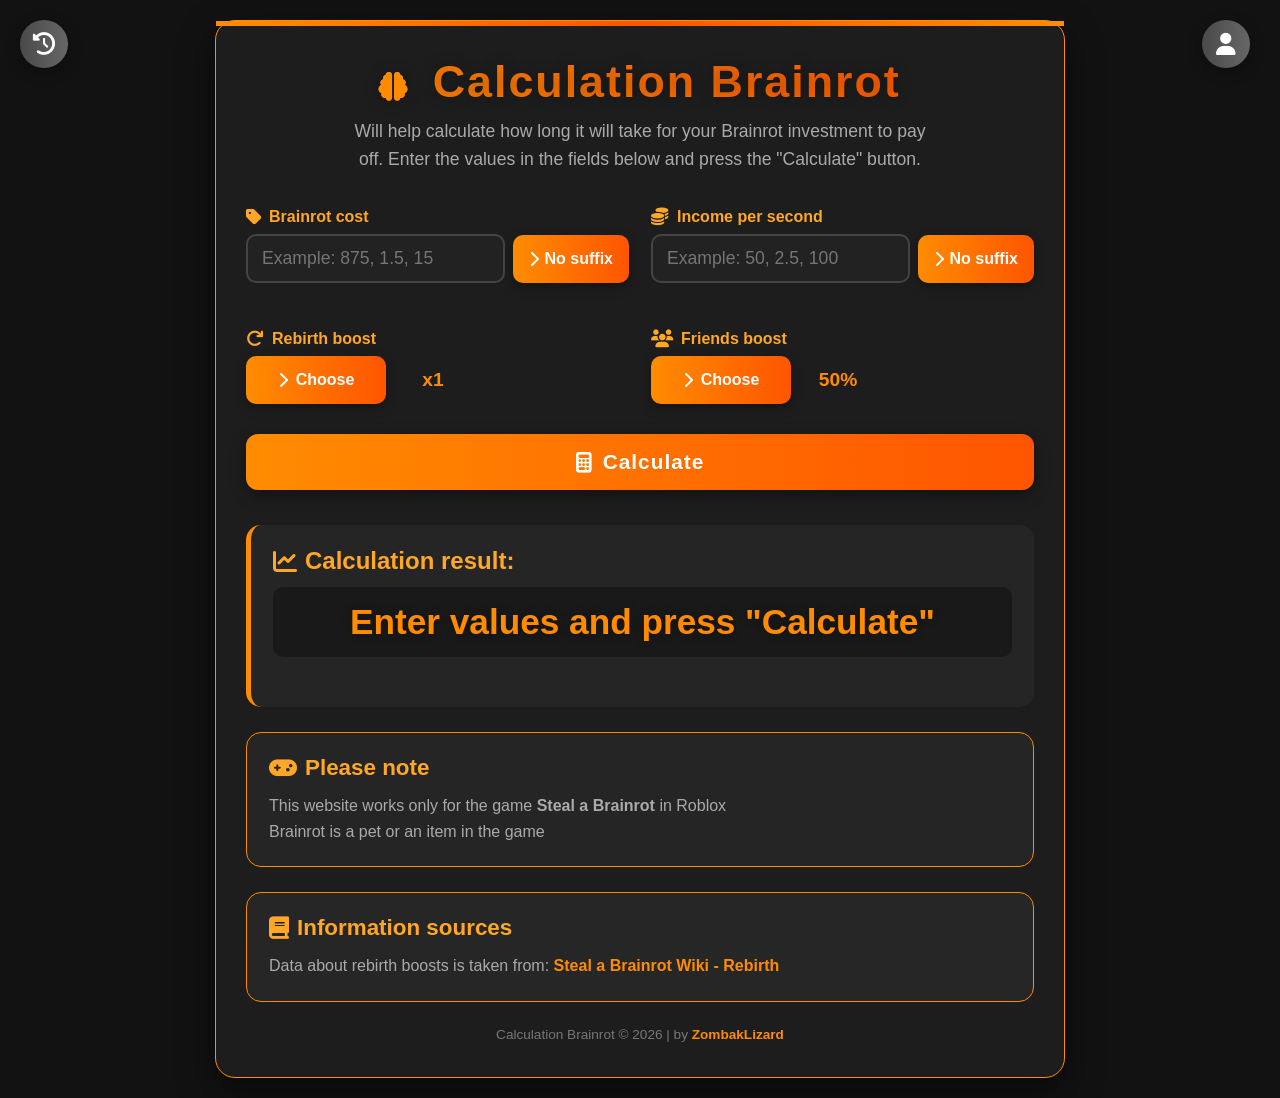
==== commit b0fbfdf5: "Add files via upload" ====
--- a/index.html
+++ b/index.html
@@ -1,5 +1,5 @@
 <!DOCTYPE html>
-<html lang="ru">
+<html lang="en">
 <head>
     <meta charset="UTF-8">
     <meta name="viewport" content="width=device-width, initial-scale=1.0">
@@ -9,1465 +9,61 @@
     <link rel="icon" type="image/png" sizes="32x32" href="favicon-32x32.png">
     <link rel="icon" type="image/png" sizes="16x16" href="favicon-16x16.png">
     <link rel="shortcut icon" href="favicon.ico">
-    <style>
-        :root {
-            --primary-color: #ff8c00;
-            --secondary-color: #ff5500;
-            --accent-color: #ffa726;
-            --dark-bg: #121212;
-            --container-bg: rgba(30, 30, 30, 0.9);
-            --input-bg: #222;
-            --text-color: #fff;
-            --light-text: #aaa;
-            --error-color: #ff5555;
-            --success-color: #55ff55;
-            --button-text-color: #fff;
-            --hint-text-color: #fff;
-            --time-unit-bg: rgba(255, 140, 0, 0.1);
-            --time-unit-border: rgba(255, 140, 0, 0.3);
-            --male-color: #42AAFF;
-            --female-color: #FF1493;
-            --copy-btn-color: #C0C0C0;
-            --clear-progress-color: #560319;
-        }
-        
-        * {
-            margin: 0;
-            padding: 0;
-            box-sizing: border-box;
-            font-family: 'Segoe UI', Tahoma, Geneva, Verdana, sans-serif;
-            transition: background-color 0.5s ease, border-color 0.5s ease, color 0.5s ease;
-        }
-        
-        body {
-            background-color: var(--dark-bg);
-            color: var(--text-color);
-            min-height: 100vh;
-            display: flex;
-            flex-direction: column;
-            align-items: center;
-            padding: 20px;
-            position: relative;
-            overflow-x: hidden;
-            scrollbar-width: none;
-            -ms-overflow-style: none;
-        }
-        
-        body::-webkit-scrollbar {
-            display: none;
-        }
-        
-        .container {
-            max-width: 850px;
-            width: 100%;
-            background-color: var(--container-bg);
-            border-radius: 20px;
-            padding: 35px 30px;
-            box-shadow: 0 15px 35px rgba(0, 0, 0, 0.5);
-            border: 1px solid var(--primary-color);
-            position: relative;
-            overflow: visible;
-            margin: 0 auto;
-        }
-        
-        .container::before {
-            content: '';
-            position: absolute;
-            top: 0;
-            left: 0;
-            right: 0;
-            height: 5px;
-            background: linear-gradient(90deg, var(--primary-color), var(--secondary-color), var(--primary-color));
-        }
-        
-        .history-btn {
-            position: fixed;
-            top: 20px;
-            left: 20px;
-            width: 48px;
-            height: 48px;
-            background: linear-gradient(to right, #4a4a4a, #666666);
-            border-radius: 50%;
-            display: flex;
-            align-items: center;
-            justify-content: center;
-            cursor: pointer;
-            z-index: 1000;
-            box-shadow: 0 4px 15px rgba(0, 0, 0, 0.3);
-            transition: transform 0.3s ease, background 0.3s ease;
-            color: white;
-        }
-        
-        .history-btn:hover {
-            transform: scale(1.1);
-            background: linear-gradient(to right, #5a5a5a, #767676);
-        }
-        
-        .history-btn i {
-            font-size: 1.4rem;
-        }
-        
-        .profile-btn {
-            position: fixed;
-            top: 20px;
-            right: 30px;
-            width: 48px;
-            height: 48px;
-            background: linear-gradient(to right, #4a4a4a, #666666);
-            border-radius: 50%;
-            display: flex;
-            align-items: center;
-            justify-content: center;
-            cursor: pointer;
-            z-index: 1000;
-            box-shadow: 0 4px 15px rgba(0, 0, 0, 0.3);
-            transition: transform 0.3s ease, background 0.3s ease;
-            color: white;
-        }
-        
-        .profile-btn:hover {
-            transform: scale(1.1);
-            background: linear-gradient(to right, #5a5a5a, #767676);
-        }
-        
-        .profile-btn i {
-            font-size: 1.4rem;
-        }
-        
-        .profile-panel {
-            position: fixed;
-            top: 80px;
-            right: 30px;
-            width: 320px;
-            max-height: 70vh;
-            background-color: rgba(40, 40, 40, 0.95);
-            border-radius: 15px;
-            padding: 20px;
-            z-index: 998;
-            box-shadow: 0 10px 30px rgba(0, 0, 0, 0.5);
-            border: 2px solid var(--primary-color);
-            opacity: 0;
-            visibility: hidden;
-            transform: translateY(-10px);
-            transition: opacity 0.3s ease, visibility 0.3s ease, transform 0.3s ease;
-            overflow-y: auto;
-        }
-        
-        .profile-panel.active {
-            opacity: 1;
-            visibility: visible;
-            transform: translateY(0);
-        }
-        
-        .profile-header {
-            font-size: 1.3rem;
-            font-weight: bold;
-            color: var(--accent-color);
-            margin-bottom: 15px;
-            text-align: center;
-            display: flex;
-            align-items: center;
-            justify-content: center;
-            gap: 10px;
-        }
-        
-        .profile-form {
-            display: flex;
-            flex-direction: column;
-            gap: 15px;
-        }
-        
-        .profile-input-group {
-            display: flex;
-            flex-direction: column;
-            gap: 8px;
-        }
-        
-        .profile-input-group label {
-            font-size: 0.95rem;
-            color: var(--light-text);
-        }
-        
-        .username-input {
-            padding: 12px 14px;
-            border-radius: 10px;
-            border: 2px solid #444;
-            background-color: var(--input-bg);
-            color: var(--text-color);
-            font-size: 1rem;
-            transition: all 0.3s ease;
-        }
-        
-        .username-input:focus {
-            outline: none;
-            border-color: var(--primary-color);
-            box-shadow: 0 0 8px rgba(0, 0, 0, 0.5);
-        }
-        
-        .gender-selection {
-            display: flex;
-            gap: 10px;
-            margin-top: 5px;
-        }
-        
-        .gender-btn {
-            flex: 1;
-            padding: 10px;
-            border: none;
-            border-radius: 8px;
-            font-size: 0.95rem;
-            font-weight: 600;
-            cursor: pointer;
-            transition: all 0.3s ease;
-            display: flex;
-            align-items: center;
-            justify-content: center;
-            gap: 8px;
-            background-color: #333;
-            color: var(--text-color);
-        }
-        
-        .gender-btn.male:hover, .gender-btn.male.active {
-            background-color: var(--male-color);
-            color: white;
-        }
-        
-        .gender-btn.female:hover, .gender-btn.female.active {
-            background-color: var(--female-color);
-            color: white;
-        }
-        
-        .language-selection {
-            display: flex;
-            flex-direction: column;
-            gap: 8px;
-            margin-top: 5px;
-        }
-        
-        .language-btn {
-            padding: 10px;
-            border: none;
-            border-radius: 8px;
-            font-size: 0.95rem;
-            font-weight: 600;
-            cursor: pointer;
-            transition: all 0.3s ease;
-            display: flex;
-            align-items: center;
-            justify-content: center;
-            gap: 8px;
-            background-color: #333;
-            color: var(--text-color);
-        }
-        
-        .language-btn:hover, .language-btn.active {
-            background-color: var(--primary-color);
-            color: white;
-        }
-        
-        .username-hint {
-            font-size: 0.8rem;
-            color: var(--light-text);
-            margin-top: 5px;
-            opacity: 0.8;
-        }
-        
-        .profile-saved {
-            text-align: center;
-            padding: 8px;
-            background-color: rgba(85, 255, 85, 0.1);
-            color: var(--success-color);
-            border-radius: 6px;
-            font-size: 0.9rem;
-            margin-top: 10px;
-            opacity: 0;
-            transition: opacity 0.3s ease;
-        }
-        
-        .profile-saved.show {
-            opacity: 1;
-        }
-        
-        .clear-progress-btn {
-            margin-top: 15px;
-            padding: 12px;
-            background: linear-gradient(to right, var(--clear-progress-color), #8b0030);
-            color: white;
-            border: none;
-            border-radius: 8px;
-            font-size: 1rem;
-            font-weight: 600;
-            cursor: pointer;
-            transition: all 0.3s ease;
-            display: flex;
-            align-items: center;
-            justify-content: center;
-            gap: 8px;
-            width: 100%;
-        }
-        
-        .clear-progress-btn:hover {
-            transform: translateY(-2px);
-            box-shadow: 0 4px 12px rgba(0, 0, 0, 0.3);
-            background: linear-gradient(to right, #8b0030, var(--clear-progress-color));
-        }
-        
-        .history-panel {
-            position: fixed;
-            top: 90px;
-            left: 20px;
-            width: 350px;
-            max-height: 500px;
-            background-color: rgba(40, 40, 40, 0.95);
-            border-radius: 15px;
-            padding: 0;
-            display: flex;
-            flex-direction: column;
-            z-index: 998;
-            box-shadow: 0 10px 30px rgba(0, 0, 0, 0.5);
-            border: 2px solid var(--primary-color);
-            opacity: 0;
-            visibility: hidden;
-            transform: translateY(-10px);
-            transition: opacity 0.3s ease, visibility 0.3s ease, transform 0.3s ease;
-            overflow: hidden;
-        }
-        
-        .history-panel.active {
-            opacity: 1;
-            visibility: visible;
-            transform: translateY(0);
-        }
-        
-        .history-header {
-            padding: 15px;
-            background-color: #333;
-            border-bottom: 2px solid var(--primary-color);
-            font-weight: bold;
-            color: var(--accent-color);
-            text-align: center;
-            position: sticky;
-            top: 0;
-            z-index: 10;
-            display: flex;
-            justify-content: space-between;
-            align-items: center;
-        }
-        
-        .history-title {
-            font-size: 1.2rem;
-        }
-        
-        .clear-history-btn {
-            background: var(--error-color);
-            color: white;
-            border: none;
-            border-radius: 6px;
-            padding: 5px 10px;
-            font-size: 0.8rem;
-            cursor: pointer;
-            transition: background 0.3s ease;
-        }
-        
-        .clear-history-btn:hover {
-            background: #ff3333;
-        }
-        
-        .history-items {
-            padding: 10px;
-            overflow-y: auto;
-            max-height: 400px;
-        }
-        
-        .history-item {
-            background-color: rgba(60, 60, 60, 0.7);
-            border-radius: 10px;
-            padding: 15px;
-            margin-bottom: 10px;
-            border-left: 4px solid var(--primary-color);
-            transition: transform 0.2s ease, background-color 0.2s ease;
-            cursor: pointer;
-        }
-        
-        .history-item:hover {
-            transform: translateX(5px);
-            background-color: rgba(70, 70, 70, 0.9);
-        }
-        
-        .history-item:last-child {
-            margin-bottom: 0;
-        }
-        
-        .history-item-date {
-            font-size: 0.8rem;
-            color: var(--light-text);
-            margin-bottom: 5px;
-            display: flex;
-            justify-content: space-between;
-        }
-        
-        .history-item-result {
-            font-size: 1.1rem;
-            font-weight: bold;
-            color: var(--primary-color);
-            margin-bottom: 8px;
-        }
-        
-        .history-item-params {
-            font-size: 0.85rem;
-            color: var(--light-text);
-            display: grid;
-            grid-template-columns: 1fr 1fr;
-            gap: 5px;
-        }
-        
-        .history-empty {
-            text-align: center;
-            padding: 20px;
-            color: var(--light-text);
-            font-style: italic;
-        }
-        
-        .history-items::-webkit-scrollbar,
-        .vertical-menu::-webkit-scrollbar {
-            width: 8px;
-        }
-        
-        .history-items::-webkit-scrollbar-track,
-        .vertical-menu::-webkit-scrollbar-track {
-            background: #333;
-            border-radius: 4px;
-        }
-        
-        .history-items::-webkit-scrollbar-thumb,
-        .vertical-menu::-webkit-scrollbar-thumb {
-            background: var(--primary-color);
-            border-radius: 4px;
-        }
-        
-        .history-items::-webkit-scrollbar-thumb:hover,
-        .vertical-menu::-webkit-scrollbar-thumb:hover {
-            background: var(--secondary-color);
-        }
-        
-        .header {
-            text-align: center;
-            margin-bottom: 35px;
-            animation: fadeInDown 1s ease-out;
-        }
-        
-        .header h1 {
-            font-size: 2.8rem;
-            margin-bottom: 10px;
-            background: linear-gradient(to right, var(--primary-color), var(--secondary-color));
-            -webkit-background-clip: text;
-            background-clip: text;
-            color: transparent;
-            text-shadow: 0 0 15px rgba(0, 0, 0, 0.3);
-            letter-spacing: 2px;
-        }
-        
-        .header p {
-            color: var(--light-text);
-            font-size: 1.1rem;
-            max-width: 600px;
-            margin: 0 auto;
-            line-height: 1.6;
-        }
-        
-        .calculator-form {
-            display: grid;
-            grid-template-columns: repeat(2, 1fr);
-            gap: 22px;
-            margin-bottom: 35px;
-            animation: fadeInUp 1s ease-out 0.3s both;
-            position: relative;
-            z-index: 10;
-            width: 100%;
-        }
-        
-        .input-group {
-            display: flex;
-            flex-direction: column;
-            width: 100%;
-        }
-        
-        .input-group label {
-            margin-bottom: 8px;
-            font-weight: 600;
-            font-size: 1rem;
-            color: var(--accent-color);
-            display: flex;
-            align-items: center;
-            gap: 8px;
-            position: relative;
-        }
-        
-        .input-group label i {
-            font-size: 1.1rem;
-        }
-        
-        .cost-input-container, .income-input-container {
-            display: flex;
-            gap: 8px;
-            align-items: center;
-            width: 100%;
-            position: relative;
-        }
-        
-        .cost-input-container input, .income-input-container input {
-            flex: 1;
-            padding: 12px 14px;
-            border-radius: 10px;
-            border: 2px solid #444;
-            background-color: var(--input-bg);
-            color: var(--text-color);
-            font-size: 1.1rem;
-            transition: all 0.3s ease;
-            min-width: 0;
-        }
-        
-        .cost-input-container input:focus, .income-input-container input:focus {
-            outline: none;
-            border-color: var(--primary-color);
-            box-shadow: 0 0 8px rgba(0, 0, 0, 0.5);
-        }
-        
-        .cost-input-container input:hover, .income-input-container input:hover {
-            border-color: var(--primary-color);
-        }
-        
-        .suffix-btn {
-            padding: 12px 16px;
-            background: linear-gradient(to right, var(--primary-color), var(--secondary-color));
-            color: var(--button-text-color);
-            border: none;
-            border-radius: 10px;
-            font-size: 1rem;
-            font-weight: 600;
-            cursor: pointer;
-            transition: all 0.3s ease;
-            display: flex;
-            align-items: center;
-            gap: 6px;
-            min-width: 90px;
-            justify-content: center;
-            box-shadow: 0 4px 12px rgba(0, 0, 0, 0.3);
-            white-space: nowrap;
-            height: 48px;
-            position: relative;
-        }
-        
-        .suffix-btn:hover {
-            transform: translateY(-2px);
-            box-shadow: 0 6px 15px rgba(0, 0, 0, 0.4);
-        }
-        
-        .select-button {
-            display: flex;
-            align-items: center;
-            gap: 12px;
-            position: relative;
-            z-index: 100;
-            width: 100%;
-        }
-        
-        .select-btn {
-            padding: 12px 20px;
-            background: linear-gradient(to right, var(--primary-color), var(--secondary-color));
-            color: var(--button-text-color);
-            border: none;
-            border-radius: 10px;
-            font-size: 1rem;
-            font-weight: 600;
-            cursor: pointer;
-            transition: all 0.3s ease;
-            display: flex;
-            align-items: center;
-            gap: 8px;
-            min-width: 140px;
-            justify-content: center;
-            z-index: 101;
-            position: relative;
-            box-shadow: 0 4px 12px rgba(0, 0, 0, 0.3);
-            white-space: nowrap;
-            height: 48px;
-        }
-        
-        .select-btn:hover {
-            transform: translateY(-2px);
-            box-shadow: 0 6px 15px rgba(0, 0, 0, 0.4);
-        }
-        
-        .selected-value {
-            font-size: 1.2rem;
-            font-weight: 700;
-            color: var(--primary-color);
-            min-width: 70px;
-            text-align: center;
-        }
-        
-        .calculate-btn {
-            grid-column: 1 / -1;
-            padding: 16px;
-            background: linear-gradient(to right, var(--primary-color), var(--secondary-color));
-            color: var(--button-text-color);
-            border: none;
-            border-radius: 12px;
-            font-size: 1.3rem;
-            font-weight: 700;
-            cursor: pointer;
-            transition: all 0.3s ease;
-            margin-top: 8px;
-            letter-spacing: 1px;
-            display: flex;
-            align-items: center;
-            justify-content: center;
-            gap: 10px;
-            box-shadow: 0 5px 15px rgba(0, 0, 0, 0.4);
-            animation: pulse 2s infinite;
-            position: relative;
-            z-index: 5;
-            width: 100%;
-            height: 56px;
-        }
-        
-        .calculate-btn:hover {
-            transform: translateY(-3px);
-            box-shadow: 0 8px 20px rgba(0, 0, 0, 0.6);
-        }
-        
-        .calculate-btn:active {
-            transform: translateY(-1px);
-        }
-        
-        .copy-result-btn {
-            margin-top: 15px;
-            padding: 10px 16px;
-            background: linear-gradient(to right, var(--primary-color), var(--secondary-color));
-            color: var(--button-text-color);
-            border: none;
-            border-radius: 8px;
-            font-size: 0.95rem;
-            font-weight: 600;
-            cursor: pointer;
-            transition: all 0.3s ease;
-            display: flex;
-            align-items: center;
-            justify-content: center;
-            gap: 8px;
-            width: 100%;
-            height: 44px;
-        }
-        
-        .copy-result-btn:hover {
-            transform: translateY(-2px);
-            box-shadow: 0 4px 12px rgba(0, 0, 0, 0.3);
-        }
-        
-        .copy-result-btn.error {
-            animation: shake 0.5s ease, blinkRed 1s ease;
-            background: linear-gradient(to right, var(--error-color), #ff3333);
-        }
-        
-        .copy-result-btn.success {
-            background: linear-gradient(to right, #4CAF50, #45a049);
-            animation: pulseSuccess 1s ease;
-        }
-        
-        /* НОВЫЙ СТИЛЬ ДЛЯ ВЕРТИКАЛЬНЫХ МЕНЮ */
-        .vertical-menu {
-            position: absolute;
-            top: 100%;
-            left: 0;
-            width: 100%;
-            max-height: 250px;
-            background-color: #2a2a2a;
-            border-radius: 10px;
-            box-shadow: 0 10px 30px rgba(0, 0, 0, 0.7);
-            border: 2px solid var(--primary-color);
-            overflow-y: auto;
-            z-index: 1000;
-            opacity: 0;
-            visibility: hidden;
-            transform: translateY(-10px);
-            transition: all 0.3s ease;
-            margin-top: 5px;
-        }
-        
-        .vertical-menu.active {
-            opacity: 1;
-            visibility: visible;
-            transform: translateY(0);
-        }
-        
-        .menu-header {
-            padding: 12px;
-            background-color: #333;
-            border-bottom: 2px solid var(--primary-color);
-            font-weight: bold;
-            color: var(--accent-color);
-            text-align: center;
-            position: sticky;
-            top: 0;
-            z-index: 10;
-            font-size: 0.95rem;
-        }
-        
-        .menu-items {
-            padding: 8px 0;
-        }
-        
-        .menu-item {
-            padding: 10px 16px;
-            color: var(--text-color);
-            cursor: pointer;
-            transition: all 0.2s ease;
-            border-bottom: 1px solid #3a3a3a;
-            display: flex;
-            justify-content: space-between;
-            align-items: center;
-            font-size: 0.95rem;
-        }
-        
-        .menu-item:hover {
-            background-color: var(--primary-color);
-            color: var(--button-text-color);
-            padding-left: 20px;
-        }
-        
-        .menu-item.selected {
-            background-color: var(--secondary-color);
-            color: var(--button-text-color);
-            font-weight: bold;
-        }
-        
-        .menu-item:last-child {
-            border-bottom: none;
-        }
-        
-        .suffix-info {
-            font-size: 0.85rem;
-            color: var(--light-text);
-            margin-left: 8px;
-        }
-        
-        .result-container {
-            background-color: rgba(40, 40, 40, 0.8);
-            border-radius: 15px;
-            padding: 22px;
-            margin-top: 20px;
-            border-left: 5px solid var(--primary-color);
-            animation: fadeIn 1s ease-out 0.6s both;
-            position: relative;
-            z-index: 1;
-        }
-        
-        .result-container h2 {
-            color: var(--accent-color);
-            margin-bottom: 12px;
-            font-size: 1.5rem;
-            display: flex;
-            align-items: center;
-            gap: 8px;
-        }
-        
-        .result-value {
-            font-size: 2.2rem;
-            font-weight: 800;
-            text-align: center;
-            color: var(--primary-color);
-            text-shadow: 0 0 10px rgba(0, 0, 0, 0.3);
-            padding: 12px;
-            background-color: rgba(20, 20, 20, 0.7);
-            border-radius: 10px;
-            margin-top: 8px;
-            min-height: 70px;
-            display: flex;
-            align-items: center;
-            justify-content: center;
-            transition: all 0.5s ease;
-            flex-direction: column;
-        }
-        
-        .death-warning {
-            color: var(--error-color);
-            font-size: 1.1rem;
-            font-weight: bold;
-            margin-top: 8px;
-            text-align: center;
-            padding: 8px;
-            background-color: rgba(255, 85, 85, 0.1);
-            border-radius: 8px;
-            border: 1px solid var(--error-color);
-            animation: pulseWarning 2s infinite;
-        }
-        
-        .time-units {
-            display: flex;
-            flex-wrap: wrap;
-            gap: 8px;
-            justify-content: center;
-            margin-top: 12px;
-            padding: 8px;
-            background-color: rgba(30, 30, 30, 0.7);
-            border-radius: 8px;
-        }
-        
-        .time-unit {
-            background-color: var(--time-unit-bg);
-            padding: 6px 12px;
-            border-radius: 6px;
-            border: 1px solid var(--time-unit-border);
-            font-size: 0.85rem;
-        }
-        
-        .time-unit .value {
-            color: var(--primary-color);
-            font-weight: bold;
-        }
-        
-        .time-unit .label {
-            color: var(--light-text);
-            margin-left: 4px;
-        }
-        
-        .game-info {
-            background-color: rgba(40, 40, 40, 0.8);
-            border-radius: 15px;
-            padding: 22px;
-            margin-top: 25px;
-            border: 1px solid var(--primary-color);
-            animation: fadeIn 1s ease-out 1.2s both;
-            position: relative;
-            z-index: 1;
-        }
-        
-        .game-info h3 {
-            color: var(--accent-color);
-            margin-bottom: 12px;
-            font-size: 1.4rem;
-            display: flex;
-            align-items: center;
-            gap: 8px;
-        }
-        
-        .game-info p {
-            color: var(--light-text);
-            font-size: 1rem;
-            line-height: 1.6;
-        }
-        
-        .bypass-link {
-            display: inline-block;
-            margin-top: 10px;
-            color: var(--primary-color);
-            text-decoration: none;
-            transition: color 0.3s ease;
-            font-weight: 600;
-            cursor: pointer;
-        }
-        
-        .bypass-link:hover {
-            color: var(--secondary-color);
-            text-decoration: underline;
-        }
-        
-        .sources-info {
-            background-color: rgba(40, 40, 40, 0.8);
-            border-radius: 15px;
-            padding: 22px;
-            margin-top: 25px;
-            border: 1px solid var(--primary-color);
-            position: relative;
-            z-index: 1;
-        }
-        
-        .sources-info h3 {
-            color: var(--accent-color);
-            margin-bottom: 12px;
-            font-size: 1.4rem;
-            display: flex;
-            align-items: center;
-            gap: 8px;
-        }
-        
-        .sources-info p {
-            color: var(--light-text);
-            font-size: 1rem;
-            line-height: 1.6;
-        }
-        
-        .sources-info a {
-            color: var(--primary-color);
-            text-decoration: none;
-            transition: color 0.3s ease;
-            font-weight: 600;
-        }
-        
-        .sources-info a:hover {
-            color: var(--secondary-color);
-            text-decoration: underline;
-        }
-        
-        .footer {
-            margin-top: 25px;
-            text-align: center;
-            color: #777;
-            font-size: 0.85rem;
-            position: relative;
-            z-index: 1;
-        }
-        
-        .company-name {
-            color: var(--primary-color);
-            font-weight: bold;
-            text-decoration: none;
-            transition: all 0.3s ease;
-        }
-        
-        .company-name:hover {
-            color: var(--secondary-color);
-            text-decoration: underline;
-        }
-        
-        .brainrot-icon {
-            font-size: 1.8rem;
-            color: var(--primary-color);
-            animation: spin 10s linear infinite;
-            margin-right: 8px;
-        }
-        
-        .error-message {
-            color: var(--error-color);
-            margin-top: 5px;
-            font-size: 0.85rem;
-            min-height: 20px;
-        }
-        
-        .copy-error {
-            color: var(--error-color);
-            font-size: 0.9rem;
-            text-align: center;
-            margin-top: 8px;
-            min-height: 20px;
-        }
-        
-        /* НОВЫЙ СТИЛЬ ДЛЯ МОБИЛЬНЫХ МЕНЮ */
-        .mobile-menu-overlay {
-            display: none;
-            position: fixed;
-            top: 0;
-            left: 0;
-            right: 0;
-            bottom: 0;
-            background-color: rgba(0, 0, 0, 0.7);
-            z-index: 9998;
-            opacity: 0;
-            visibility: hidden;
-            transition: opacity 0.3s ease, visibility 0.3s ease;
-        }
-        
-        .mobile-menu-overlay.active {
-            opacity: 1;
-            visibility: visible;
-        }
-        
-        .mobile-menu {
-            position: fixed;
-            top: 50%;
-            left: 50%;
-            transform: translate(-50%, -50%) scale(0.9);
-            width: 90%;
-            max-width: 400px;
-            max-height: 70vh;
-            background-color: #2a2a2a;
-            border-radius: 15px;
-            box-shadow: 0 20px 40px rgba(0, 0, 0, 0.8);
-            border: 3px solid var(--primary-color);
-            overflow: hidden;
-            z-index: 9999;
-            opacity: 0;
-            visibility: hidden;
-            transition: all 0.3s ease;
-        }
-        
-        .mobile-menu.active {
-            opacity: 1;
-            visibility: visible;
-            transform: translate(-50%, -50%) scale(1);
-        }
-        
-        .mobile-menu-header {
-            padding: 15px;
-            background-color: #333;
-            border-bottom: 3px solid var(--primary-color);
-            font-weight: bold;
-            color: var(--accent-color);
-            text-align: center;
-            font-size: 1.1rem;
-            display: flex;
-            align-items: center;
-            justify-content: center;
-            gap: 10px;
-        }
-        
-        .mobile-menu-header i {
-            font-size: 1.2rem;
-        }
-        
-        .mobile-menu-items {
-            padding: 10px;
-            overflow-y: auto;
-            max-height: calc(70vh - 60px);
-        }
-        
-        .mobile-menu-item {
-            padding: 12px 16px;
-            color: var(--text-color);
-            cursor: pointer;
-            transition: all 0.2s ease;
-            border-bottom: 1px solid #3a3a3a;
-            display: flex;
-            justify-content: space-between;
-            align-items: center;
-            font-size: 1rem;
-            border-radius: 8px;
-            margin-bottom: 5px;
-        }
-        
-        .mobile-menu-item:hover, .mobile-menu-item:active {
-            background-color: var(--primary-color);
-            color: var(--button-text-color);
-            transform: translateX(5px);
-        }
-        
-        .mobile-menu-item.selected {
-            background-color: var(--secondary-color);
-            color: var(--button-text-color);
-            font-weight: bold;
-        }
-        
-        .mobile-menu-item:last-child {
-            border-bottom: none;
-            margin-bottom: 0;
-        }
-        
-        @keyframes fadeInDown {
-            from { opacity: 0; transform: translateY(-30px); }
-            to { opacity: 1; transform: translateY(0); }
-        }
-        
-        @keyframes fadeInUp {
-            from { opacity: 0; transform: translateY(30px); }
-            to { opacity: 1; transform: translateY(0); }
-        }
-        
-        @keyframes fadeIn {
-            from { opacity: 0; }
-            to { opacity: 1; }
-        }
-        
-        @keyframes pulse {
-            0% { box-shadow: 0 5px 15px rgba(0, 0, 0, 0.4); }
-            50% { box-shadow: 0 5px 20px rgba(0, 0, 0, 0.7); }
-            100% { box-shadow: 0 5px 15px rgba(0, 0, 0, 0.4); }
-        }
-        
-        @keyframes pulseWarning {
-            0% { box-shadow: 0 0 0 0 rgba(255, 85, 85, 0.4); }
-            70% { box-shadow: 0 0 0 10px rgba(255, 85, 85, 0); }
-            100% { box-shadow: 0 0 0 0 rgba(255, 85, 85, 0); }
-        }
-        
-        @keyframes pulseSuccess {
-            0% { box-shadow: 0 0 0 0 rgba(76, 175, 80, 0.4); }
-            70% { box-shadow: 0 0 0 10px rgba(76, 175, 80, 0); }
-            100% { box-shadow: 0 0 0 0 rgba(76, 175, 80, 0); }
-        }
-        
-        @keyframes spin {
-            from { transform: rotate(0deg); }
-            to { transform: rotate(360deg); }
-        }
-        
-        @keyframes shake {
-            0%, 100% { transform: translateX(0); }
-            10%, 30%, 50%, 70%, 90% { transform: translateX(-5px); }
-            20%, 40%, 60%, 80% { transform: translateX(5px); }
-        }
-        
-        @keyframes blinkRed {
-            0%, 100% { background: linear-gradient(to right, var(--error-color), #ff3333); }
-            50% { background: linear-gradient(to right, #ff3333, var(--error-color)); }
-        }
-        
-        /* ИСПРАВЛЕНИЯ ДЛЯ IPAD */
-        @media (max-width: 1024px) {
-            .container { 
-                padding: 30px 25px; 
-                max-width: 95%;
-                margin-top: 10px;
-            }
-            .calculator-form { 
-                grid-template-columns: 1fr; 
-                gap: 20px; 
-            }
-            .calculate-btn { 
-                grid-column: span 1; 
-                width: 100%; 
-                margin-top: 10px;
-            }
-            .header h1 { 
-                font-size: 2.4rem; 
-                margin-bottom: 15px;
-            }
-            .header p {
-                font-size: 1.05rem;
-                line-height: 1.5;
-            }
-            .select-button { 
-                flex-direction: row; 
-                align-items: center; 
-                gap: 15px; 
-                justify-content: space-between;
-            }
-            .selected-value { 
-                margin-left: 0; 
-                margin-top: 0;
-                font-size: 1.3rem;
-                min-width: 80px;
-            }
-            .vertical-menu { 
-                display: none; 
-            }
-            .mobile-menu { 
-                display: block; 
-            }
-            .time-units { 
-                flex-direction: row; 
-                align-items: center;
-                justify-content: center;
-                flex-wrap: wrap;
-            }
-            .result-value { 
-                font-size: 2rem; 
-                padding: 15px;
-                min-height: 75px;
-            }
-            .history-panel { 
-                width: 340px; 
-                max-height: 480px; 
-                top: 85px; 
-                left: 15px;
-            }
-            .profile-panel { 
-                width: 320px; 
-                right: 20px; 
-                top: 85px;
-            }
-            .cost-input-container, .income-input-container {
-                flex-direction: row;
-                gap: 10px;
-            }
-            .suffix-btn, .select-btn {
-                min-width: 100px;
-                padding: 12px 15px;
-                font-size: 1rem;
-                height: 50px;
-            }
-            .suffix-btn span, .select-btn span {
-                font-size: 0.95rem;
-            }
-            .calculate-btn {
-                height: 58px;
-                font-size: 1.2rem;
-                padding: 15px;
-            }
-            .copy-result-btn {
-                height: 46px;
-                font-size: 1rem;
-            }
-            .input-group label {
-                font-size: 1.05rem;
-            }
-            .cost-input-container input, .income-input-container input {
-                font-size: 1.1rem;
-                padding: 13px 15px;
-            }
-        }
-        
-        /* ОСОБЫЕ ИСПРАВЛЕНИЯ ДЛЯ IPAD MINI 6 И ДРУГИХ ПЛАНШЕТОВ */
-        @media (max-width: 820px) and (min-width: 768px) {
-            .container {
-                max-width: 92%;
-                padding: 28px 22px;
-                margin-top: 5px;
-            }
-            .calculator-form {
-                gap: 18px;
-            }
-            .cost-input-container, .income-input-container {
-                gap: 8px;
-            }
-            .suffix-btn, .select-btn {
-                min-width: 95px;
-                padding: 11px 14px;
-                font-size: 0.95rem;
-                height: 48px;
-            }
-            .selected-value {
-                font-size: 1.25rem;
-                min-width: 75px;
-            }
-            .calculate-btn {
-                height: 56px;
-                font-size: 1.15rem;
-            }
-            .result-value {
-                font-size: 1.9rem;
-            }
-            .history-btn, .profile-btn {
-                width: 46px;
-                height: 46px;
-                top: 15px;
-            }
-            .history-btn {
-                left: 15px;
-            }
-            .profile-btn {
-                right: 15px;
-            }
-        }
-        
-        @media (max-width: 768px) {
-            body { 
-                padding: 15px; 
-            }
-            .container { 
-                padding: 25px 20px; 
-                max-width: 100%; 
-                border-radius: 18px; 
-                margin-top: 15px; 
-            }
-            .calculator-form { 
-                grid-template-columns: 1fr; 
-                gap: 18px; 
-            }
-            .header h1 { 
-                font-size: 2.1rem; 
-                margin-bottom: 12px;
-            }
-            .header p { 
-                font-size: 1rem; 
-                line-height: 1.5;
-            }
-            .history-btn, .profile-btn { 
-                width: 46px; 
-                height: 46px; 
-            }
-            .history-btn { 
-                top: 15px; 
-                left: 15px; 
-            }
-            .profile-btn { 
-                top: 15px; 
-                right: 15px; 
-            }
-            .profile-panel { 
-                top: 70px; 
-                right: 15px; 
-                width: calc(100vw - 40px); 
-                max-width: 320px; 
-            }
-            .history-panel { 
-                top: 75px; 
-                left: 15px; 
-                width: calc(100vw - 30px); 
-                max-height: 420px; 
-            }
-            .cost-input-container, .income-input-container { 
-                flex-direction: column; 
-                gap: 8px; 
-            }
-            .suffix-btn, .select-btn { 
-                width: 100%; 
-                min-width: auto; 
-                padding: 12px 14px; 
-                font-size: 1rem; 
-                height: 48px; 
-                justify-content: center;
-            }
-            .select-button {
-                flex-direction: column;
-                align-items: stretch;
-                gap: 10px;
-            }
-            .selected-value {
-                text-align: center;
-                margin-top: 5px;
-                font-size: 1.3rem;
-            }
-            .calculate-btn { 
-                padding: 14px; 
-                font-size: 1.15rem; 
-                height: 54px; 
-            }
-            .result-value { 
-                font-size: 1.8rem; 
-                padding: 12px; 
-                min-height: 65px; 
-            }
-            .game-info, .sources-info, .result-container { 
-                padding: 20px; 
-            }
-            .vertical-menu {
-                display: none;
-            }
-            .mobile-menu-overlay {
-                display: block;
-            }
-            .mobile-menu {
-                display: block;
-            }
-        }
-        
-        @media (max-width: 480px) {
-            .header h1 { 
-                font-size: 1.8rem; 
-            }
-            .container { 
-                padding: 20px 16px; 
-                margin-top: 12px; 
-            }
-            .calculator-form { 
-                gap: 15px; 
-            }
-            .input-group label { 
-                font-size: 1rem; 
-            }
-            .cost-input-container input, .income-input-container input { 
-                padding: 12px 14px; 
-                font-size: 1.05rem; 
-            }
-            .suffix-btn, .select-btn { 
-                padding: 12px; 
-                font-size: 0.95rem; 
-                height: 46px; 
-            }
-            .calculate-btn { 
-                padding: 14px; 
-                font-size: 1.1rem; 
-                height: 52px; 
-            }
-            .result-value { 
-                font-size: 1.6rem; 
-                padding: 10px;
-                min-height: 60px;
-            }
-            .history-item-params { 
-                grid-template-columns: 1fr; 
-                gap: 4px;
-            }
-            .brainrot-icon { 
-                font-size: 1.6rem; 
-            }
-            .gender-btn { 
-                font-size: 0.92rem; 
-                padding: 9px; 
-            }
-            .mobile-menu { 
-                width: 92%; 
-                max-width: 360px; 
-            }
-            .profile-panel {
-                width: calc(100vw - 30px);
-                max-width: 300px;
-            }
-            .history-panel {
-                width: calc(100vw - 24px);
-                max-height: 400px;
-            }
-        }
-        
-        /* ДЛЯ ШИРОКИХ ЭКРАНОВ И ДЕСКТОПОВ */
-        @media (min-width: 1025px) {
-            .mobile-menu-overlay,
-            .mobile-menu {
-                display: none !important;
-            }
-        }
-        
-        /* ОСОБЫЙ СТИЛЬ ДЛЯ IPAD В АЛЬБОМНОЙ ОРИЕНТАЦИИ */
-        @media (max-width: 1024px) and (orientation: landscape) {
-            .container {
-                max-width: 90%;
-                padding: 25px;
-            }
-            .calculator-form {
-                grid-template-columns: repeat(2, 1fr);
-                gap: 18px;
-            }
-            .history-panel,
-            .profile-panel {
-                max-height: 60vh;
-            }
-        }
-    </style>
+    <link rel="stylesheet" href="style.css">
 </head>
 <body>
-    <!-- Мобильное меню для выбора значений -->
+    <!-- Mobile menu for choosing values -->
     <div class="mobile-menu-overlay" id="mobile-menu-overlay"></div>
     <div class="mobile-menu" id="mobile-menu">
         <div class="mobile-menu-header" id="mobile-menu-header">
             <i class="fas fa-list"></i>
-            <span id="mobile-menu-title">Выберите значение</span>
+            <span id="mobile-menu-title">Choose a value</span>
         </div>
         <div class="mobile-menu-items" id="mobile-menu-items"></div>
     </div>
-    
+
     <div class="history-btn" id="history-btn">
         <i class="fas fa-history"></i>
     </div>
-    
+
     <div class="profile-btn" id="profile-btn">
         <i class="fas fa-user"></i>
     </div>
-    
+
     <div class="profile-panel" id="profile-panel">
         <div class="profile-header">
             <i class="fas fa-user-circle"></i>
-            <span data-i18n="profile">Профиль</span>
+            <span data-i18n="profile">Profile</span>
         </div>
         <div class="profile-form">
             <div class="profile-input-group">
-                <label for="username-input" data-i18n="username">Имя пользователя</label>
-                <input type="text" id="username-input" class="username-input" placeholder="Введите имя" maxlength="16">
-                <div class="username-hint" data-i18n="usernameHint">Английские буквы, цифры и _ (от 3 до 16 символов)</div>
-            </div>
-            
+                <label for="username-input" data-i18n="username">Username</label>
+                <input type="text" id="username-input" class="username-input" placeholder="Enter username" maxlength="16" data-i18n="usernamePlaceholder">
+                <div class="username-hint" data-i18n="usernameHint">English letters, numbers and _ (3 to 16 characters)</div>
+            </div>
+
             <div class="profile-input-group">
                 <label for="aka-input" data-i18n="aka">a.k.a.</label>
-                <input type="text" id="aka-input" class="username-input" placeholder="Введите второе имя" maxlength="16">
-                <div class="username-hint" data-i18n="akaHint">Второе имя, не должно совпадать с первым</div>
-            </div>
-            
-            <div class="profile-input-group">
-                <label data-i18n="gender">Ваш пол</label>
+                <input type="text" id="aka-input" class="username-input" placeholder="Enter second name" maxlength="16" data-i18n="akaPlaceholder">
+                <div class="username-hint" data-i18n="akaHint">Second name, must not match the first</div>
+            </div>
+
+            <div class="profile-input-group">
+                <label data-i18n="gender">Your gender</label>
                 <div class="gender-selection">
                     <button class="gender-btn male" data-gender="male">
                         <i class="fas fa-mars"></i>
-                        <span data-i18n="male">Мужской</span>
+                        <span data-i18n="male">Male</span>
                     </button>
                     <button class="gender-btn female" data-gender="female">
                         <i class="fas fa-venus"></i>
-                        <span data-i18n="female">Женский</span>
-                    </button>
-                </div>
-            </div>
-            
-            <div class="profile-input-group">
-                <label data-i18n="language">Язык</label>
+                        <span data-i18n="female">Female</span>
+                    </button>
+                </div>
+            </div>
+
+            <div class="profile-input-group">
+                <label data-i18n="language">Language</label>
                 <div class="language-selection">
                     <button class="language-btn" data-lang="ru">
                         <i class="fas fa-language"></i>
@@ -1477,120 +73,112 @@
                         <i class="fas fa-language"></i>
                         <span>English</span>
                     </button>
-                    <button class="language-btn" data-lang="uk">
-                        <i class="fas fa-language"></i>
-                        <span>Українська</span>
-                    </button>
-                    <button class="language-btn" data-lang="hi">
-                        <i class="fas fa-language"></i>
-                        <span>हिन्दी</span>
-                    </button>
-                </div>
-            </div>
-            
+                </div>
+            </div>
+
             <button class="clear-progress-btn" id="clear-progress-btn">
                 <i class="fas fa-trash-alt"></i>
-                <span data-i18n="clearProgress">Очистить прогресс</span>
+                <span data-i18n="clearProgress">Clear progress</span>
             </button>
-            
-            <div class="profile-saved" id="profile-saved" data-i18n="dataSaved">Данные сохранены!</div>
-        </div>
-    </div>
-    
+
+            <div class="profile-saved" id="profile-saved" data-i18n="dataSaved">Data saved!</div>
+        </div>
+    </div>
+
     <div class="history-panel" id="history-panel">
         <div class="history-header">
-            <div class="history-title" data-i18n="calculationHistory">История расчетов</div>
-            <button class="clear-history-btn" id="clear-history-btn" data-i18n="clear">Очистить</button>
+            <div class="history-title" data-i18n="calculationHistory">Calculation history</div>
+            <button class="clear-history-btn" id="clear-history-btn" data-i18n="clear">Clear</button>
         </div>
         <div class="history-items" id="history-items">
-            <div class="history-empty" id="history-empty" data-i18n="historyEmpty">История расчетов пуста</div>
-        </div>
-    </div>
-    
+            <div class="history-empty" id="history-empty" data-i18n="historyEmpty">Calculation history is empty</div>
+        </div>
+    </div>
+
     <div class="container">
         <div class="header">
             <h1>
                 <i class="fas fa-brain brainrot-icon"></i>
                 Calculation Brainrot
             </h1>
-            <p data-i18n="description">Поможет рассчитать, за какой срок окупятся вложения в Brainrot. Введите значения в поля ниже и нажмите кнопку "Рассчитать"</p>
-        </div>
-        
+            <p data-i18n="description">Will help calculate how long it will take for your Brainrot investment to pay off. Enter the values in the fields below and press the "Calculate" button.</p>
+        </div>
+
         <div class="calculator-form">
             <div class="input-group">
-                <label for="cost"><i class="fas fa-tag"></i> <span data-i18n="brainrotCost">Стоимость Brainrot</span></label>
+                <label for="cost"><i class="fas fa-tag"></i> <span data-i18n="brainrotCost">Brainrot cost</span></label>
                 <div class="cost-input-container">
-                    <input type="text" id="cost" placeholder="Пример: 875, 1.5, 15">
+                    <input type="text" id="cost" placeholder="Example: 875, 1.5, 15" data-i18n="costPlaceholder">
                     <button class="suffix-btn" id="cost-suffix-btn">
-                        <i class="fas fa-chevron-right"></i> <span id="cost-suffix-value" data-i18n="noSuffix">Без суффикса</span>
-                    </button>
-                    
+                        <i class="fas fa-chevron-right"></i> <span id="cost-suffix-value" data-i18n="noSuffix">No suffix</span>
+                    </button>
+
                     <div class="vertical-menu" id="cost-suffix-menu">
-                        <div class="menu-header" data-i18n="chooseCostSuffix">Выберите суффикс стоимости</div>
+                        <div class="menu-header" data-i18n="chooseCostSuffix">Choose cost suffix</div>
                         <div class="menu-items">
                             <div class="menu-item" data-suffix="" data-multiplier="1">
-                                <span data-i18n="noSuffix">Без суффикса</span>
+                                <span data-i18n="noSuffix">No suffix</span>
                             </div>
                             <div class="menu-item" data-suffix="k" data-multiplier="1000">
-                                <span>k (кило)</span>
+                                <span data-i18n="kilo">k (kilo)</span>
                             </div>
                             <div class="menu-item" data-suffix="m" data-multiplier="1000000">
-                                <span>m (миллион)</span>
+                                <span data-i18n="million">m (million)</span>
                             </div>
                             <div class="menu-item" data-suffix="b" data-multiplier="1000000000">
-                                <span>b (миллиард)</span>
+                                <span data-i18n="billion">b (billion)</span>
                             </div>
                             <div class="menu-item" data-suffix="qa" data-multiplier="1000000000000">
-                                <span>qa (квадриллион)</span>
+                                <span data-i18n="quadrillion">qa (quadrillion)</span>
                             </div>
                         </div>
                     </div>
                 </div>
                 <div class="error-message" id="cost-error"></div>
             </div>
-            
-            <div class="input-group">
-                <label for="income"><i class="fas fa-coins"></i> <span data-i18n="incomePerSecond">Доход в секунду</span></label>
+
+            <div class="input-group">
+                <label for="income"><i class="fas fa-coins"></i> <span data-i18n="incomePerSecond">Income per second</span></label>
                 <div class="income-input-container">
-                    <input type="text" id="income" placeholder="Пример: 50, 2.5, 100">
+                    <input type="text" id="income" placeholder="Example: 50, 2.5, 100" data-i18n="incomePlaceholder">
                     <button class="suffix-btn" id="income-suffix-btn">
-                        <i class="fas fa-chevron-right"></i> <span id="income-suffix-value" data-i18n="noSuffix">Без суффикса</span>
-                    </button>
-                    
+                        <i class="fas fa-chevron-right"></i> <span id="income-suffix-value" data-i18n="noSuffix">No suffix</span>
+                    </button>
+
                     <div class="vertical-menu" id="income-suffix-menu">
-                        <div class="menu-header" data-i18n="chooseIncomeSuffix">Выберите суффикс дохода</div>
+                        <div class="menu-header" data-i18n="chooseIncomeSuffix">Choose income suffix</div>
                         <div class="menu-items">
                             <div class="menu-item" data-suffix="" data-multiplier="1">
-                                <span data-i18n="noSuffix">Без суффикса</span>
+                                <span data-i18n="noSuffix">No suffix</span>
                             </div>
                             <div class="menu-item" data-suffix="k" data-multiplier="1000">
-                                <span>k (кило)</span>
+                                <span data-i18n="kilo">k (kilo)</span>
                             </div>
                             <div class="menu-item" data-suffix="m" data-multiplier="1000000">
-                                <span>m (миллион)</span>
+                                <span data-i18n="million">m (million)</span>
                             </div>
                             <div class="menu-item" data-suffix="b" data-multiplier="1000000000">
-                                <span>b (миллиард)</span>
+                                <span data-i18n="billion">b (billion)</span>
                             </div>
                             <div class="menu-item" data-suffix="qa" data-multiplier="1000000000000">
-                                <span>qa (квадриллион)</span>
+                                <span data-i18n="quadrillion">qa (quadrillion)</span>
                             </div>
                         </div>
                     </div>
                 </div>
                 <div class="error-message" id="income-error"></div>
             </div>
-            
-            <div class="input-group">
-                <label><i class="fas fa-redo"></i> <span data-i18n="rebirthBoost">Буст от перерождений</span></label>
+
+            <div class="input-group">
+                <label><i class="fas fa-redo"></i> <span data-i18n="rebirthBoost">Rebirth boost</span></label>
                 <div class="select-button">
                     <button class="select-btn" id="rebirth-btn">
-                        <i class="fas fa-chevron-right"></i> <span data-i18n="choose">Выбрать</span>
+                        <i class="fas fa-chevron-right"></i> <span data-i18n="choose">Choose</span>
                     </button>
                     <div class="selected-value" id="rebirth-value">x1</div>
-                    
+
                     <div class="vertical-menu" id="rebirth-menu">
-                        <div class="menu-header" data-i18n="chooseMultiplier">Выберите множитель</div>
+                        <div class="menu-header" data-i18n="chooseMultiplier">Choose multiplier</div>
                         <div class="menu-items">
                             <div class="menu-item" data-value="1">x1</div>
                             <div class="menu-item" data-value="2">x2</div>
@@ -1613,19 +201,19 @@
                     </div>
                 </div>
             </div>
-            
+
             <div class="input-group">
                 <label>
-                    <i class="fas fa-users"></i> <span data-i18n="friendsBoost">Буст от друзей</span>
+                    <i class="fas fa-users"></i> <span data-i18n="friendsBoost">Friends boost</span>
                 </label>
                 <div class="select-button">
                     <button class="select-btn" id="friends-btn">
-                        <i class="fas fa-chevron-right"></i> <span data-i18n="choose">Выбрать</span>
+                        <i class="fas fa-chevron-right"></i> <span data-i18n="choose">Choose</span>
                     </button>
                     <div class="selected-value" id="friends-value">50%</div>
-                    
+
                     <div class="vertical-menu" id="friends-menu">
-                        <div class="menu-header" data-i18n="choosePercentage">Выберите процент</div>
+                        <div class="menu-header" data-i18n="choosePercentage">Choose percentage</div>
                         <div class="menu-items">
                             <div class="menu-item" data-value="1.0">0%</div>
                             <div class="menu-item" data-value="1.1">10%</div>
@@ -1642,1279 +230,42 @@
                     </div>
                 </div>
             </div>
-            
+
             <button class="calculate-btn" id="calculate">
                 <i class="fas fa-calculator"></i>
-                <span data-i18n="calculate">Рассчитать</span>
+                <span data-i18n="calculate">Calculate</span>
             </button>
         </div>
-        
+
         <div class="result-container">
-            <h2><i class="fas fa-chart-line"></i> <span data-i18n="calculationResult">Результат расчета:</span></h2>
-            <div class="result-value" id="result" data-i18n="enterValues">Введите значения и нажмите "Рассчитать"</div>
+            <h2><i class="fas fa-chart-line"></i> <span data-i18n="calculationResult">Calculation result:</span></h2>
+            <div class="result-value" id="result">Enter values and press "Calculate"</div>
             <div id="death-warning" class="death-warning" style="display: none;"></div>
             <div id="time-units" class="time-units" style="display: none;"></div>
-            
+
             <button class="copy-result-btn" id="copy-result-btn" style="display: none;">
                 <i class="fas fa-copy"></i>
-                <span data-i18n="copyResult">Скопировать результат</span>
+                <span data-i18n="copyResult">Copy result</span>
             </button>
             <div class="copy-error" id="copy-error"></div>
         </div>
-        
+
         <div class="game-info">
-            <h3><i class="fas fa-gamepad"></i> <span>Обратите внимание</span></h3>
-            <p>Данный сайт работает только для игры <strong>Steal a Brainrot</strong> в Roblox</p>
-            <p>Brainrot - питомец или предмет в игре</p>
-            <a href="https://telegra.ph/Resheniya-dlya-ozhivleniya-YouTube-05-07" target="_blank" class="bypass-link">
-                <i class="fas fa-external-link-alt"></i> Способы обхода блокировок Roblox в РФ
-            </a>
-        </div>
-        
+            <h3><i class="fas fa-gamepad"></i> <span data-i18n="noteTitle">Please note</span></h3>
+            <p data-i18n-html="noteGame">This website works only for the game <strong>Steal a Brainrot</strong> in Roblox</p>
+            <p data-i18n="noteBrainrot">Brainrot is a pet or an item in the game</p>
+        </div>
+
         <div class="sources-info">
-            <h3><i class="fas fa-book"></i> <span data-i18n="informationSources">Источники информации</span></h3>
-            <p>Данные о бустах от перерождений взяты из источника: <a href="https://stealabrainrot.fandom.com/wiki/Rebirth" target="_blank">Steal a Brainrot Wiki - Rebirth</a></p>
-        </div>
-        
+            <h3><i class="fas fa-book"></i> <span data-i18n="informationSources">Information sources</span></h3>
+            <p data-i18n-html="sourcesText">Data about rebirth boosts is taken from: <a href="https://stealabrainrot.fandom.com/wiki/Rebirth" target="_blank">Steal a Brainrot Wiki - Rebirth</a></p>
+        </div>
+
         <div class="footer">
             <p>Calculation Brainrot © 2026 | by <a href="https://steamcommunity.com/id/zombaklizard/" target="_blank" class="company-name">ZombakLizard</a></p>
         </div>
     </div>
 
-    <script>
-        document.addEventListener('DOMContentLoaded', function() {
-            const calculateBtn = document.getElementById('calculate');
-            const costInput = document.getElementById('cost');
-            const incomeInput = document.getElementById('income');
-            const costError = document.getElementById('cost-error');
-            const incomeError = document.getElementById('income-error');
-            const resultDiv = document.getElementById('result');
-            const deathWarningDiv = document.getElementById('death-warning');
-            const timeUnitsDiv = document.getElementById('time-units');
-            const copyResultBtn = document.getElementById('copy-result-btn');
-            const copyError = document.getElementById('copy-error');
-            
-            const costSuffixBtn = document.getElementById('cost-suffix-btn');
-            const costSuffixValue = document.getElementById('cost-suffix-value');
-            const costSuffixMenu = document.getElementById('cost-suffix-menu');
-            const costSuffixItems = costSuffixMenu.querySelectorAll('.menu-item');
-            
-            const incomeSuffixBtn = document.getElementById('income-suffix-btn');
-            const incomeSuffixValue = document.getElementById('income-suffix-value');
-            const incomeSuffixMenu = document.getElementById('income-suffix-menu');
-            const incomeSuffixItems = incomeSuffixMenu.querySelectorAll('.menu-item');
-            
-            const friendsBtn = document.getElementById('friends-btn');
-            const friendsValue = document.getElementById('friends-value');
-            const friendsMenu = document.getElementById('friends-menu');
-            const friendsItems = friendsMenu.querySelectorAll('.menu-item');
-            
-            const rebirthBtn = document.getElementById('rebirth-btn');
-            const rebirthValue = document.getElementById('rebirth-value');
-            const rebirthMenu = document.getElementById('rebirth-menu');
-            const rebirthItems = rebirthMenu.querySelectorAll('.menu-item');
-            
-            const historyBtn = document.getElementById('history-btn');
-            const historyPanel = document.getElementById('history-panel');
-            const historyItems = document.getElementById('history-items');
-            const historyEmpty = document.getElementById('history-empty');
-            const clearHistoryBtn = document.getElementById('clear-history-btn');
-            
-            const profileBtn = document.getElementById('profile-btn');
-            const profilePanel = document.getElementById('profile-panel');
-            const usernameInput = document.getElementById('username-input');
-            const akaInput = document.getElementById('aka-input');
-            const genderBtns = document.querySelectorAll('.gender-btn');
-            const profileSaved = document.getElementById('profile-saved');
-            const languageBtns = document.querySelectorAll('.language-btn');
-            
-            const clearProgressBtn = document.getElementById('clear-progress-btn');
-            
-            // Мобильное меню элементы
-            const mobileMenuOverlay = document.getElementById('mobile-menu-overlay');
-            const mobileMenu = document.getElementById('mobile-menu');
-            const mobileMenuHeader = document.getElementById('mobile-menu-header');
-            const mobileMenuTitle = document.getElementById('mobile-menu-title');
-            const mobileMenuItems = document.getElementById('mobile-menu-items');
-            
-            let selectedCostSuffix = '';
-            let selectedCostSuffixMultiplier = 1;
-            let selectedIncomeSuffix = '';
-            let selectedIncomeSuffixMultiplier = 1;
-            let selectedFriendsValue = 1.5;
-            let selectedRebirthValue = 1;
-            
-            // Текущий тип меню для мобильного меню
-            let currentMobileMenuType = null;
-            
-            const translations = {
-                ru: {
-                    "profile": "Профиль",
-                    "username": "Имя пользователя",
-                    "usernameHint": "Английские буквы, цифры и _ (от 3 до 16 символов)",
-                    "aka": "a.k.a.",
-                    "akaHint": "Второе имя, не должно совпадать с первым",
-                    "gender": "Ваш пол",
-                    "male": "Мужской",
-                    "female": "Женский",
-                    "language": "Язык",
-                    "clearProgress": "Очистить прогресс",
-                    "dataSaved": "Данные сохранены!",
-                    "brainrotCost": "Стоимость Brainrot",
-                    "incomePerSecond": "Доход в секунду",
-                    "rebirthBoost": "Буст от перерождений",
-                    "friendsBoost": "Буст от друзей",
-                    "choose": "Выбрать",
-                    "calculate": "Рассчитать",
-                    "noSuffix": "Без суффикса",
-                    "chooseCostSuffix": "Выберите суффикс стоимости",
-                    "chooseIncomeSuffix": "Выберите суффикс дохода",
-                    "chooseMultiplier": "Выберите множитель",
-                    "choosePercentage": "Выберите процент",
-                    "calculationResult": "Результат расчета:",
-                    "enterValues": "Введите значения и нажмите \"Рассчитать\"",
-                    "copyResult": "Скопировать результат",
-                    "copied": "Скопировано",
-                    "calculationHistory": "История расчетов",
-                    "clear": "Очистить",
-                    "historyEmpty": "История расчетов пуста",
-                    "informationSources": "Источники информации",
-                    "description": "Поможет рассчитать, за какой срок окупятся вложения в Brainrot. Введите значения в поля ниже и нажмите кнопку \"Рассчитать\""
-                },
-                en: {
-                    "profile": "Profile",
-                    "username": "Username",
-                    "usernameHint": "English letters, numbers and _ (3 to 16 characters)",
-                    "aka": "a.k.a.",
-                    "akaHint": "Second name, must not match the first",
-                    "gender": "Your gender",
-                    "male": "Male",
-                    "female": "Female",
-                    "language": "Language",
-                    "clearProgress": "Clear progress",
-                    "dataSaved": "Data saved!",
-                    "brainrotCost": "Brainrot Cost",
-                    "incomePerSecond": "Income per second",
-                    "rebirthBoost": "Rebirth boost",
-                    "friendsBoost": "Friends boost",
-                    "choose": "Choose",
-                    "calculate": "Calculate",
-                    "noSuffix": "No suffix",
-                    "chooseCostSuffix": "Choose cost suffix",
-                    "chooseIncomeSuffix": "Choose income suffix",
-                    "chooseMultiplier": "Choose multiplier",
-                    "choosePercentage": "Choose percentage",
-                    "calculationResult": "Calculation result:",
-                    "enterValues": "Enter values and press \"Calculate\"",
-                    "copyResult": "Copy result",
-                    "copied": "Copied",
-                    "calculationHistory": "Calculation history",
-                    "clear": "Clear",
-                    "historyEmpty": "Calculation history is empty",
-                    "informationSources": "Information sources",
-                    "description": "Will help calculate how long it will take for your Brainrot investment to pay off. Enter the values in the fields below and press the \"Calculate\" button."
-                },
-                uk: {
-                    "profile": "Профіль",
-                    "username": "Ім'я користувача",
-                    "usernameHint": "Англійські літери, цифри та _ (від 3 до 16 символів)",
-                    "aka": "a.k.a.",
-                    "akaHint": "Друге ім'я, не повинно збігатися з першим",
-                    "gender": "Ваша стать",
-                    "male": "Чоловіча",
-                    "female": "Жіноча",
-                    "language": "Мова",
-                    "clearProgress": "Очистити прогрес",
-                    "dataSaved": "Дані збережено!",
-                    "brainrotCost": "Вартість Brainrot",
-                    "incomePerSecond": "Дохід в секунду",
-                    "rebirthBoost": "Буст від перероджень",
-                    "friendsBoost": "Буст від друзів",
-                    "choose": "Вибрати",
-                    "calculate": "Розрахувати",
-                    "noSuffix": "Без суфікса",
-                    "chooseCostSuffix": "Виберіть суфікс вартості",
-                    "chooseIncomeSuffix": "Виберіть суфікс доходу",
-                    "chooseMultiplier": "Виберіть множник",
-                    "choosePercentage": "Виберіть відсоток",
-                    "calculationResult": "Результат розрахунку:",
-                    "enterValues": "Введіть значення та натисніть \"Розрахувати\"",
-                    "copyResult": "Скопіювати результат",
-                    "copied": "Скопійовано",
-                    "calculationHistory": "Історія розрахунків",
-                    "clear": "Очистити",
-                    "historyEmpty": "Історія розрахунків порожня",
-                    "informationSources": "Джерела інформації",
-                    "description": "Допоможе розрахувати, за який термін окупляться вкладення в Brainrot. Введіть значення в поля нижче та натисніть кнопку \"Розрахувати\"."
-                },
-                hi: {
-                    "profile": "प्रोफ़ाइल",
-                    "username": "उपयोगकर्ता नाम",
-                    "usernameHint": "अंग्रेजी अक्षर, संख्याएँ और _ (3 से 16 वर्ण)",
-                    "aka": "a.k.a.",
-                    "akaHint": "दूसरा नाम, पहले से मेल नहीं खाना चाहिए",
-                    "gender": "आपका लिंग",
-                    "male": "पुरुष",
-                    "female": "महिला",
-                    "language": "भाषा",
-                    "clearProgress": "प्रगति साफ़ करें",
-                    "dataSaved": "डेटा सहेजा गया!",
-                    "brainrotCost": "Brainrot की लागत",
-                    "incomePerSecond": "प्रति सेकंड आय",
-                    "rebirthBoost": "पुनर्जन्म बूस्ट",
-                    "friendsBoost": "दोस्तों का बूस्ट",
-                    "choose": "चुनें",
-                    "calculate": "गणना करें",
-                    "noSuffix": "बिना प्रत्यय",
-                    "chooseCostSuffix": "लागत प्रत्यय चुनें",
-                    "chooseIncomeSuffix": "आय प्रत्यय चुनें",
-                    "chooseMultiplier": "गुणक चुनें",
-                    "choosePercentage": "प्रतिशत चुनें",
-                    "calculationResult": "गणना परिणाम:",
-                    "enterValues": "मान दर्ज करें और \"गणना करें\" दबाएं",
-                    "copyResult": "परिणाम कॉपी करें",
-                    "copied": "कॉपी किया गया",
-                    "calculationHistory": "गणना इतिहास",
-                    "clear": "साफ़ करें",
-                    "historyEmpty": "गणना इतिहास खाली है",
-                    "informationSources": "सूचना स्रोत",
-                    "description": "Brainrot में निवेश का भुगतान कितने समय में होगा, इसकी गणना करने में मदद करेगा। नीचे दिए गए फ़ील्ड में मान दर्ज करें और \"गणना करें\" बटन दबाएं।"
-                }
-            };
-            
-            let userData = {
-                username: '',
-                aka: '',
-                gender: null,
-                language: 'ru'
-            };
-            
-            let currentResult = '';
-            
-            const TIME_CONSTANTS = {
-                millisecondsPerSecond: 1000,
-                secondsPerMinute: 60,
-                minutesPerHour: 60,
-                hoursPerDay: 24,
-                daysPerWeek: 7,
-                daysPerMonth: 30.436875,
-                daysPerYear: 365.2425,
-                yearsPerCentury: 100,
-                yearsPerMillennium: 1000
-            };
-            
-            const DEATH_WARNING_THRESHOLD = {
-                years: 122,
-                days: 164
-            };
-            
-            const DEATH_WARNING_THRESHOLD_DAYS = DEATH_WARNING_THRESHOLD.years * TIME_CONSTANTS.daysPerYear + DEATH_WARNING_THRESHOLD.days;
-            
-            let activePanel = null;
-            
-            let calculationHistory = JSON.parse(localStorage.getItem('brainrot-history')) || [];
-            const MAX_HISTORY_ITEMS = 15;
-            
-            function translate(key, lang = null) {
-                const currentLang = lang || userData.language;
-                if (translations[currentLang] && translations[currentLang][key]) {
-                    return translations[currentLang][key];
-                }
-                return translations['ru'][key] || key;
-            }
-            
-            function applyTranslations(lang = null) {
-                const currentLang = lang || userData.language;
-                const elements = document.querySelectorAll('[data-i18n]');
-                
-                elements.forEach(element => {
-                    const key = element.getAttribute('data-i18n');
-                    const translation = translate(key, currentLang);
-                    if (element.tagName === 'INPUT') {
-                        element.placeholder = translation;
-                    } else {
-                        element.textContent = translation;
-                    }
-                });
-                
-                updateHistoryDisplay();
-            }
-            
-            function changeLanguage(lang) {
-                userData.language = lang;
-                
-                languageBtns.forEach(btn => {
-                    btn.classList.remove('active');
-                    if (btn.getAttribute('data-lang') === lang) {
-                        btn.classList.add('active');
-                    }
-                });
-                
-                applyTranslations(lang);
-                saveUserData();
-            }
-            
-            function loadUserData() {
-                const savedUserData = localStorage.getItem('brainrot-user-data');
-                if (savedUserData) {
-                    const parsedData = JSON.parse(savedUserData);
-                    userData = {
-                        ...userData,
-                        ...parsedData
-                    };
-                    
-                    if (userData.username) usernameInput.value = userData.username;
-                    if (userData.aka) akaInput.value = userData.aka;
-                    
-                    if (userData.gender) {
-                        genderBtns.forEach(btn => {
-                            btn.classList.remove('active');
-                            if (btn.getAttribute('data-gender') === userData.gender) {
-                                btn.classList.add('active');
-                            }
-                        });
-                    }
-                    
-                    if (userData.language) {
-                        languageBtns.forEach(btn => {
-                            btn.classList.remove('active');
-                            if (btn.getAttribute('data-lang') === userData.language) {
-                                btn.classList.add('active');
-                            }
-                        });
-                        applyTranslations(userData.language);
-                    }
-                }
-            }
-            
-            function saveUserData() {
-                if (userData.username && userData.aka && userData.username === userData.aka) {
-                    akaInput.style.borderColor = 'var(--error-color)';
-                } else {
-                    akaInput.style.borderColor = '';
-                }
-                
-                localStorage.setItem('brainrot-user-data', JSON.stringify(userData));
-                profileSaved.classList.add('show');
-                setTimeout(() => profileSaved.classList.remove('show'), 2000);
-            }
-            
-            function validateUsername(username) {
-                if (username.length < 3 || username.length > 16) return false;
-                const regex = /^[a-zA-Z0-9_]+$/;
-                return regex.test(username);
-            }
-            
-            function saveHistory() {
-                localStorage.setItem('brainrot-history', JSON.stringify(calculationHistory));
-                updateHistoryDisplay();
-            }
-            
-            function updateHistoryDisplay() {
-                historyItems.innerHTML = '';
-                
-                if (calculationHistory.length === 0) {
-                    historyEmpty.style.display = 'block';
-                    return;
-                }
-                
-                historyEmpty.style.display = 'none';
-                const recentHistory = calculationHistory.slice(-MAX_HISTORY_ITEMS).reverse();
-                
-                recentHistory.forEach((item, index) => {
-                    const historyItem = document.createElement('div');
-                    historyItem.className = 'history-item';
-                    historyItem.dataset.index = calculationHistory.length - 1 - index;
-                    
-                    const date = new Date(item.timestamp);
-                    const dateStr = date.toLocaleDateString('ru-RU', {
-                        day: '2-digit',
-                        month: '2-digit',
-                        year: 'numeric',
-                        hour: '2-digit',
-                        minute: '2-digit'
-                    });
-                    
-                    const params = item.params;
-                    
-                    historyItem.innerHTML = `
-                        <div class="history-item-date">
-                            <span>${dateStr}</span>
-                            <span>#${calculationHistory.length - index}</span>
-                        </div>
-                        <div class="history-item-result">${item.result.formatted}</div>
-                        <div class="history-item-params">
-                            <div>${translate('brainrotCost')}: ${params.cost}${params.costSuffix}</div>
-                            <div>${translate('incomePerSecond')}: ${params.income}${params.incomeSuffix}/сек</div>
-                            <div>${translate('rebirthBoost')}: x${params.rebirth}</div>
-                            <div>${translate('friendsBoost')}: ${Math.round((params.friends - 1) * 100)}%</div>
-                        </div>
-                    `;
-                    
-                    historyItem.addEventListener('click', function() {
-                        loadCalculationFromHistory(item);
-                        closeAllPanels();
-                    });
-                    
-                    historyItems.appendChild(historyItem);
-                });
-            }
-            
-            function loadCalculationFromHistory(historyItem) {
-                const params = historyItem.params;
-                
-                costInput.value = params.cost;
-                incomeInput.value = params.income;
-                
-                selectedCostSuffix = params.costSuffix;
-                selectedCostSuffixMultiplier = params.costSuffix === 'k' ? 1000 : 
-                                              params.costSuffix === 'm' ? 1000000 : 
-                                              params.costSuffix === 'b' ? 1000000000 : 
-                                              params.costSuffix === 'qa' ? 1000000000000 : 1;
-                
-                costSuffixValue.textContent = params.costSuffix === '' ? translate('noSuffix') : params.costSuffix;
-                
-                costSuffixItems.forEach(item => {
-                    item.classList.remove('selected');
-                    if (item.getAttribute('data-suffix') === params.costSuffix) {
-                        item.classList.add('selected');
-                    }
-                });
-                
-                selectedIncomeSuffix = params.incomeSuffix;
-                selectedIncomeSuffixMultiplier = params.incomeSuffix === 'k' ? 1000 : 
-                                                params.incomeSuffix === 'm' ? 1000000 : 
-                                                params.incomeSuffix === 'b' ? 1000000000 : 
-                                                params.incomeSuffix === 'qa' ? 1000000000000 : 1;
-                
-                incomeSuffixValue.textContent = params.incomeSuffix === '' ? translate('noSuffix') : params.incomeSuffix;
-                
-                incomeSuffixItems.forEach(item => {
-                    item.classList.remove('selected');
-                    if (item.getAttribute('data-suffix') === params.incomeSuffix) {
-                        item.classList.add('selected');
-                    }
-                });
-                
-                selectedRebirthValue = params.rebirth;
-                rebirthValue.textContent = `x${params.rebirth}`;
-                
-                rebirthItems.forEach(item => {
-                    item.classList.remove('selected');
-                    if (parseFloat(item.getAttribute('data-value')) === params.rebirth) {
-                        item.classList.add('selected');
-                    }
-                });
-                
-                selectedFriendsValue = params.friends;
-                const percentValue = Math.round((params.friends - 1) * 100);
-                friendsValue.textContent = `${percentValue}%`;
-                
-                friendsItems.forEach(item => {
-                    item.classList.remove('selected');
-                    if (parseFloat(item.getAttribute('data-value')) === params.friends) {
-                        item.classList.add('selected');
-                    }
-                });
-                
-                resultDiv.innerHTML = historyItem.result.formatted;
-                currentResult = historyItem.result.formatted;
-                
-                if (historyItem.result.timeUnits) {
-                    timeUnitsDiv.innerHTML = historyItem.result.timeUnits;
-                    timeUnitsDiv.style.display = "flex";
-                } else {
-                    timeUnitsDiv.style.display = "none";
-                }
-                
-                if (historyItem.result.showDeathWarning) {
-                    deathWarningDiv.textContent = "⚠️ Скорее всего вы умрете, когда Brainrot окупит себя! ⚠️";
-                    deathWarningDiv.style.display = "block";
-                } else {
-                    deathWarningDiv.style.display = "none";
-                }
-                
-                copyResultBtn.style.display = "flex";
-                resultDiv.style.transform = "scale(1.05)";
-                setTimeout(() => resultDiv.style.transform = "scale(1)", 300);
-            }
-            
-            function addToHistory(params, result) {
-                const historyItem = {
-                    timestamp: new Date().toISOString(),
-                    params: {
-                        cost: params.cost,
-                        costSuffix: params.costSuffix,
-                        income: params.income,
-                        incomeSuffix: params.incomeSuffix,
-                        rebirth: params.rebirth,
-                        friends: params.friends
-                    },
-                    result: {
-                        formatted: result.formatted,
-                        timeUnits: result.timeUnits,
-                        showDeathWarning: result.showDeathWarning,
-                        totalDays: result.totalDays
-                    }
-                };
-                
-                calculationHistory.push(historyItem);
-                if (calculationHistory.length > 50) calculationHistory = calculationHistory.slice(-50);
-                saveHistory();
-            }
-            
-            function clearHistory() {
-                if (confirm("Вы уверены, что хотите очистить историю расчетов?")) {
-                    calculationHistory = [];
-                    saveHistory();
-                }
-            }
-            
-            function clearProgress() {
-                if (confirm("Вы уверены, что хотите очистить весь прогресс? Это действие нельзя отменить! Все ваши данные будут удалены.")) {
-                    userData = {
-                        username: '',
-                        aka: '',
-                        gender: null,
-                        language: 'ru'
-                    };
-                    
-                    usernameInput.value = '';
-                    akaInput.value = '';
-                    
-                    genderBtns.forEach(btn => btn.classList.remove('active'));
-                    
-                    languageBtns.forEach(btn => {
-                        btn.classList.remove('active');
-                        if (btn.getAttribute('data-lang') === 'ru') {
-                            btn.classList.add('active');
-                        }
-                    });
-                    
-                    applyTranslations('ru');
-                    
-                    saveUserData();
-                    
-                    alert("Все данные успешно очищены!");
-                }
-            }
-            
-            function copyResult() {
-                if (!userData.gender) {
-                    copyResultBtn.classList.add('error');
-                    copyError.textContent = "Выберите ваш пол в профиле";
-                    setTimeout(() => {
-                        copyResultBtn.classList.remove('error');
-                        copyError.textContent = "";
-                    }, 2000);
-                    return;
-                }
-                
-                const genderText = userData.gender === 'male' ? 
-                    (userData.language === 'ru' ? 'рассчитал' : 
-                     userData.language === 'en' ? 'calculated' :
-                     userData.language === 'uk' ? 'розрахував' : 'गणना की') : 
-                    (userData.language === 'ru' ? 'рассчитала' : 
-                     userData.language === 'en' ? 'calculated' :
-                     userData.language === 'uk' ? 'розрахувала' : 'गणना की');
-                
-                const genderText2 = userData.gender === 'male' ? 
-                    (userData.language === 'ru' ? 'сделал' : 
-                     userData.language === 'en' ? 'did' :
-                     userData.language === 'uk' ? 'зробив' : 'किया') : 
-                    (userData.gender === 'ru' ? 'сделала' : 
-                     userData.language === 'en' ? 'did' :
-                     userData.language === 'uk' ? 'зробила' : 'किया');
-                
-                const genderSuffix = userData.gender === 'female' && userData.language === 'ru' ? 'а' : '';
-                
-                const textToCopy = `я ${genderText} стоимость моего Brainrot и выяснил${genderSuffix}, что он окупится за ${currentResult}
-
-я ${genderText2} это на сайте "Calculation Brainrot"
-
-zombaklizard.github.io/Calculation_Brainrot/brainrot.html`;
-                
-                navigator.clipboard.writeText(textToCopy).then(() => {
-                    copyResultBtn.classList.add('success');
-                    copyResultBtn.innerHTML = `<i class="fas fa-check"></i> ${translate('copied')}`;
-                    setTimeout(() => {
-                        copyResultBtn.classList.remove('success');
-                        copyResultBtn.innerHTML = `<i class="fas fa-copy"></i> ${translate('copyResult')}`;
-                    }, 2000);
-                }).catch(err => {
-                    console.error('Ошибка копирования: ', err);
-                    copyError.textContent = "Ошибка копирования. Попробуйте снова.";
-                });
-            }
-            
-            function validateNumberInput(input, e) {
-                const value = input.value;
-                const key = e.key;
-                
-                if (e.ctrlKey || e.altKey || e.metaKey || 
-                    key === 'Backspace' || key === 'Delete' || 
-                    key === 'Tab' || key === 'Enter' || 
-                    key === 'ArrowLeft' || key === 'ArrowRight' || 
-                    key === 'ArrowUp' || key === 'ArrowDown' ||
-                    key === 'Home' || key === 'End') return true;
-                
-                if (key >= '0' && key <= '9') return true;
-                
-                if (key === '.' || key === ',') {
-                    e.preventDefault();
-                    if (!value.includes('.')) {
-                        const start = input.selectionStart;
-                        const end = input.selectionEnd;
-                        input.value = value.substring(0, start) + '.' + value.substring(end);
-                        input.setSelectionRange(start + 1, start + 1);
-                    }
-                    return false;
-                }
-                
-                e.preventDefault();
-                return false;
-            }
-            
-            function validateFullInput(input, errorElement) {
-                const value = input.value.trim();
-                errorElement.textContent = "";
-                
-                if (!value) {
-                    errorElement.textContent = "Пожалуйста, введите значение";
-                    return { isValid: false, value: 0 };
-                }
-                
-                const regex = /^[0-9]+(?:\.[0-9]+)?$/;
-                if (!regex.test(value)) {
-                    errorElement.textContent = "Некорректный формат. Примеры: 875, 1.5, 15";
-                    return { isValid: false, value: 0 };
-                }
-                
-                const numericValue = parseFloat(value);
-                if (isNaN(numericValue)) {
-                    errorElement.textContent = "Введите корректное число";
-                    return { isValid: false, value: 0 };
-                }
-                
-                if (numericValue < 0) {
-                    errorElement.textContent = "Число не может быть отрицательным";
-                    return { isValid: false, value: 0 };
-                }
-                
-                return { isValid: true, value: numericValue };
-            }
-            
-            function formatExtendedTime(seconds) {
-                let remainingSeconds = seconds;
-                
-                const secondsInMillennium = TIME_CONSTANTS.daysPerYear * TIME_CONSTANTS.yearsPerMillennium * 24 * 3600;
-                const millennia = Math.floor(remainingSeconds / secondsInMillennium);
-                remainingSeconds %= secondsInMillennium;
-                
-                const secondsInCentury = TIME_CONSTANTS.daysPerYear * TIME_CONSTANTS.yearsPerCentury * 24 * 3600;
-                const centuries = Math.floor(remainingSeconds / secondsInCentury);
-                remainingSeconds %= secondsInCentury;
-                
-                const secondsInYear = TIME_CONSTANTS.daysPerYear * 24 * 3600;
-                const years = Math.floor(remainingSeconds / secondsInYear);
-                remainingSeconds %= secondsInYear;
-                
-                const secondsInMonth = TIME_CONSTANTS.daysPerMonth * 24 * 3600;
-                const months = Math.floor(remainingSeconds / secondsInMonth);
-                remainingSeconds %= secondsInMonth;
-                
-                const secondsInWeek = TIME_CONSTANTS.daysPerWeek * 24 * 3600;
-                const weeks = Math.floor(remainingSeconds / secondsInWeek);
-                remainingSeconds %= secondsInWeek;
-                
-                const secondsInDay = 24 * 3600;
-                const days = Math.floor(remainingSeconds / secondsInDay);
-                remainingSeconds %= secondsInDay;
-                
-                const secondsInHour = 3600;
-                const hours = Math.floor(remainingSeconds / secondsInHour);
-                remainingSeconds %= secondsInHour;
-                
-                const secondsInMinute = 60;
-                const minutes = Math.floor(remainingSeconds / secondsInMinute);
-                remainingSeconds %= secondsInMinute;
-                
-                const secs = Math.floor(remainingSeconds);
-                const ms = Math.round((remainingSeconds - secs) * 1000);
-                
-                let formattedResult = '';
-                const units = [
-                    { value: millennia, label: 'тыс', fullLabel: 'тысячелетий' },
-                    { value: centuries, label: 'в', fullLabel: 'веков' },
-                    { value: years, label: 'г', fullLabel: 'лет' },
-                    { value: months, label: 'мес', fullLabel: 'месяцев' },
-                    { value: weeks, label: 'нед', fullLabel: 'недель' },
-                    { value: days, label: 'д', fullLabel: 'дней' },
-                    { value: hours, label: 'ч', fullLabel: 'часов' },
-                    { value: minutes, label: 'мин', fullLabel: 'минут' },
-                    { value: secs, label: 'сек', fullLabel: 'секунд' }
-                ];
-                
-                let firstNonZeroIndex = -1;
-                for (let i = 0; i < units.length; i++) {
-                    if (units[i].value > 0) {
-                        firstNonZeroIndex = i;
-                        break;
-                    }
-                }
-                
-                if (firstNonZeroIndex === -1) {
-                    formattedResult = `${ms} мс`;
-                } else {
-                    formattedResult = `${units[firstNonZeroIndex].value} ${units[firstNonZeroIndex].label}`;
-                    
-                    for (let i = firstNonZeroIndex + 1; i < units.length; i++) {
-                        if (units[i].value > 0) {
-                            formattedResult += ` ${units[i].value} ${units[i].label}`;
-                            break;
-                        }
-                    }
-                }
-                
-                let timeUnitsHTML = '';
-                units.forEach(unit => {
-                    if (unit.value > 0) {
-                        timeUnitsHTML += `
-                            <div class="time-unit">
-                                <span class="value">${unit.value}</span>
-                                <span class="label">${unit.fullLabel}</span>
-                            </div>`;
-                    }
-                });
-                
-                if (seconds < 1 && ms > 0) {
-                    timeUnitsHTML += `
-                        <div class="time-unit">
-                            <span class="value">${ms}</span>
-                            <span class="label">миллисекунд</span>
-                        </div>`;
-                }
-                
-                const totalDays = seconds / (TIME_CONSTANTS.secondsPerMinute * TIME_CONSTANTS.minutesPerHour * TIME_CONSTANTS.hoursPerDay);
-                let showDeathWarning = totalDays >= DEATH_WARNING_THRESHOLD_DAYS;
-                
-                return {
-                    formatted: formattedResult,
-                    timeUnits: timeUnitsHTML,
-                    showDeathWarning: showDeathWarning,
-                    totalDays: totalDays,
-                    seconds: seconds
-                };
-            }
-            
-            function calculateBrainrot() {
-                costError.textContent = "";
-                incomeError.textContent = "";
-                resultDiv.style.color = "var(--primary-color)";
-                deathWarningDiv.style.display = "none";
-                timeUnitsDiv.style.display = "none";
-                copyError.textContent = "";
-                
-                const costValidation = validateFullInput(costInput, costError);
-                const incomeValidation = validateFullInput(incomeInput, incomeError);
-                
-                if (!costValidation.isValid || !incomeValidation.isValid) {
-                    resultDiv.textContent = "Исправьте ошибки в полях ввода";
-                    resultDiv.style.color = "var(--error-color)";
-                    copyResultBtn.style.display = "none";
-                    return;
-                }
-                
-                const a = costValidation.value * selectedCostSuffixMultiplier;
-                const b = incomeValidation.value * selectedIncomeSuffixMultiplier;
-                const c = selectedRebirthValue;
-                const d = selectedFriendsValue;
-                
-                if (a < 0 || b < 0 || c < 0 || d < 0) {
-                    resultDiv.textContent = "Ошибка: значения не могут быть отрицательными";
-                    resultDiv.style.color = "var(--error-color)";
-                    copyResultBtn.style.display = "none";
-                    return;
-                }
-                
-                if (b === 0 || c === 0) {
-                    resultDiv.textContent = "Ошибка: доход и буст перерождений не могут быть равны нулю";
-                    resultDiv.style.color = "var(--error-color)";
-                    copyResultBtn.style.display = "none";
-                    return;
-                }
-                
-                let denominator = b * c * d;
-                
-                if (denominator === 0) {
-                    resultDiv.textContent = "Ошибка: знаменатель равен нулю";
-                    resultDiv.style.color = "var(--error-color)";
-                    copyResultBtn.style.display = "none";
-                    return;
-                }
-                
-                const result = a / denominator;
-                
-                if (!isFinite(result) || isNaN(result)) {
-                    resultDiv.textContent = "Ошибка: результат слишком большой или недопустимый";
-                    resultDiv.style.color = "var(--error-color)";
-                    copyResultBtn.style.display = "none";
-                    return;
-                }
-                
-                const formattedResult = formatExtendedTime(result);
-                resultDiv.style.color = "var(--primary-color)";
-                resultDiv.style.transform = "scale(1.05)";
-                resultDiv.innerHTML = formattedResult.formatted;
-                currentResult = formattedResult.formatted;
-                
-                if (result > 1 && formattedResult.timeUnits) {
-                    timeUnitsDiv.innerHTML = formattedResult.timeUnits;
-                    timeUnitsDiv.style.display = "flex";
-                }
-                
-                if (formattedResult.showDeathWarning) {
-                    deathWarningDiv.textContent = "⚠️ Скорее всего вы умрете, когда Brainrot окупит себя! ⚠️";
-                    deathWarningDiv.style.display = "block";
-                }
-                
-                copyResultBtn.style.display = "flex";
-                
-                const historyParams = {
-                    cost: costValidation.value,
-                    costSuffix: selectedCostSuffix,
-                    income: incomeValidation.value,
-                    incomeSuffix: selectedIncomeSuffix,
-                    rebirth: selectedRebirthValue,
-                    friends: selectedFriendsValue
-                };
-                
-                addToHistory(historyParams, formattedResult);
-                setTimeout(() => resultDiv.style.transform = "scale(1)", 300);
-            }
-            
-            function openMenu(menu) {
-                if (activePanel && activePanel !== menu) activePanel.classList.remove('active');
-                if (activePanel === menu) {
-                    menu.classList.remove('active');
-                    activePanel = null;
-                } else {
-                    menu.classList.add('active');
-                    activePanel = menu;
-                }
-            }
-            
-            function toggleHistoryPanel() {
-                closeAllPanelsExcept('history-panel');
-                if (historyPanel.classList.contains('active')) {
-                    historyPanel.classList.remove('active');
-                    activePanel = null;
-                } else {
-                    historyPanel.classList.add('active');
-                    activePanel = historyPanel;
-                    updateHistoryDisplay();
-                }
-            }
-            
-            function toggleProfilePanel() {
-                closeAllPanelsExcept('profile-panel');
-                if (profilePanel.classList.contains('active')) {
-                    profilePanel.classList.remove('active');
-                    activePanel = null;
-                } else {
-                    profilePanel.classList.add('active');
-                    activePanel = profilePanel;
-                }
-            }
-            
-            function closeAllPanelsExcept(exceptClass) {
-                const panels = document.querySelectorAll('.vertical-menu, .history-panel, .profile-panel, .mobile-menu-overlay, .mobile-menu');
-                panels.forEach(panel => {
-                    if (!panel.classList.contains(exceptClass)) {
-                        panel.classList.remove('active');
-                    }
-                });
-            }
-            
-            function closeAllPanels() {
-                const panels = document.querySelectorAll('.vertical-menu, .history-panel, .profile-panel, .mobile-menu-overlay, .mobile-menu');
-                panels.forEach(panel => panel.classList.remove('active'));
-                activePanel = null;
-                currentMobileMenuType = null;
-            }
-            
-            // Функции для мобильного меню
-            function openMobileMenu(menuType, title, items, currentValue) {
-                currentMobileMenuType = menuType;
-                mobileMenuTitle.textContent = title;
-                mobileMenuItems.innerHTML = '';
-                
-                items.forEach(item => {
-                    const menuItem = document.createElement('div');
-                    menuItem.className = 'mobile-menu-item';
-                    
-                    if (menuType === 'cost-suffix' || menuType === 'income-suffix') {
-                        const suffix = item.getAttribute('data-suffix');
-                        const isSelected = (menuType === 'cost-suffix' && suffix === selectedCostSuffix) || 
-                                          (menuType === 'income-suffix' && suffix === selectedIncomeSuffix);
-                        menuItem.innerHTML = item.innerHTML;
-                        menuItem.dataset.suffix = suffix;
-                        menuItem.dataset.multiplier = item.getAttribute('data-multiplier');
-                        if (isSelected) menuItem.classList.add('selected');
-                        
-                        menuItem.addEventListener('click', function() {
-                            const suffix = this.dataset.suffix;
-                            const multiplier = parseFloat(this.dataset.multiplier);
-                            
-                            if (menuType === 'cost-suffix') {
-                                selectedCostSuffix = suffix;
-                                selectedCostSuffixMultiplier = multiplier;
-                                costSuffixValue.textContent = suffix === '' ? translate('noSuffix') : suffix;
-                                
-                                costSuffixItems.forEach(i => i.classList.remove('selected'));
-                                item.classList.add('selected');
-                            } else {
-                                selectedIncomeSuffix = suffix;
-                                selectedIncomeSuffixMultiplier = multiplier;
-                                incomeSuffixValue.textContent = suffix === '' ? translate('noSuffix') : suffix;
-                                
-                                incomeSuffixItems.forEach(i => i.classList.remove('selected'));
-                                item.classList.add('selected');
-                            }
-                            
-                            closeAllPanels();
-                        });
-                    } else if (menuType === 'friends') {
-                        const value = parseFloat(item.getAttribute('data-value'));
-                        const isSelected = value === selectedFriendsValue;
-                        menuItem.innerHTML = item.innerHTML;
-                        menuItem.dataset.value = value;
-                        if (isSelected) menuItem.classList.add('selected');
-                        
-                        menuItem.addEventListener('click', function() {
-                            const value = parseFloat(this.dataset.value);
-                            selectedFriendsValue = value;
-                            const percentValue = Math.round((value - 1) * 100);
-                            friendsValue.textContent = `${percentValue}%`;
-                            
-                            friendsItems.forEach(i => i.classList.remove('selected'));
-                            item.classList.add('selected');
-                            
-                            closeAllPanels();
-                        });
-                    } else if (menuType === 'rebirth') {
-                        const value = parseFloat(item.getAttribute('data-value'));
-                        const isSelected = value === selectedRebirthValue;
-                        menuItem.innerHTML = item.innerHTML;
-                        menuItem.dataset.value = value;
-                        if (isSelected) menuItem.classList.add('selected');
-                        
-                        menuItem.addEventListener('click', function() {
-                            const value = parseFloat(this.dataset.value);
-                            selectedRebirthValue = value;
-                            rebirthValue.textContent = `x${value}`;
-                            
-                            rebirthItems.forEach(i => i.classList.remove('selected'));
-                            item.classList.add('selected');
-                            
-                            closeAllPanels();
-                        });
-                    }
-                    
-                    mobileMenuItems.appendChild(menuItem);
-                });
-                
-                mobileMenuOverlay.classList.add('active');
-                mobileMenu.classList.add('active');
-            }
-            
-            function initEventListeners() {
-                // Обработчики для кнопок меню (для десктопа и мобильных)
-                costSuffixBtn.addEventListener('click', (e) => {
-                    e.stopPropagation();
-                    if (window.innerWidth <= 1024) {
-                        // Мобильное меню
-                        openMobileMenu('cost-suffix', translate('chooseCostSuffix'), Array.from(costSuffixItems), selectedCostSuffix);
-                    } else {
-                        // Десктоп меню
-                        openMenu(costSuffixMenu);
-                    }
-                });
-                
-                incomeSuffixBtn.addEventListener('click', (e) => {
-                    e.stopPropagation();
-                    if (window.innerWidth <= 1024) {
-                        // Мобильное меню
-                        openMobileMenu('income-suffix', translate('chooseIncomeSuffix'), Array.from(incomeSuffixItems), selectedIncomeSuffix);
-                    } else {
-                        // Десктоп меню
-                        openMenu(incomeSuffixMenu);
-                    }
-                });
-                
-                friendsBtn.addEventListener('click', (e) => {
-                    e.stopPropagation();
-                    if (window.innerWidth <= 1024) {
-                        // Мобильное меню
-                        openMobileMenu('friends', translate('choosePercentage'), Array.from(friendsItems), selectedFriendsValue);
-                    } else {
-                        // Десктоп меню
-                        openMenu(friendsMenu);
-                    }
-                });
-                
-                rebirthBtn.addEventListener('click', (e) => {
-                    e.stopPropagation();
-                    if (window.innerWidth <= 1024) {
-                        // Мобильное меню
-                        openMobileMenu('rebirth', translate('chooseMultiplier'), Array.from(rebirthItems), selectedRebirthValue);
-                    } else {
-                        // Десктоп меню
-                        openMenu(rebirthMenu);
-                    }
-                });
-                
-                // Обработчики для десктоп меню
-                costSuffixItems.forEach(item => {
-                    item.addEventListener('click', function() {
-                        const suffix = this.getAttribute('data-suffix');
-                        const multiplier = parseFloat(this.getAttribute('data-multiplier'));
-                        
-                        selectedCostSuffix = suffix;
-                        selectedCostSuffixMultiplier = multiplier;
-                        costSuffixValue.textContent = suffix === '' ? translate('noSuffix') : suffix;
-                        
-                        costSuffixItems.forEach(i => i.classList.remove('selected'));
-                        this.classList.add('selected');
-                        closeAllPanels();
-                    });
-                });
-                
-                incomeSuffixItems.forEach(item => {
-                    item.addEventListener('click', function() {
-                        const suffix = this.getAttribute('data-suffix');
-                        const multiplier = parseFloat(this.getAttribute('data-multiplier'));
-                        
-                        selectedIncomeSuffix = suffix;
-                        selectedIncomeSuffixMultiplier = multiplier;
-                        incomeSuffixValue.textContent = suffix === '' ? translate('noSuffix') : suffix;
-                        
-                        incomeSuffixItems.forEach(i => i.classList.remove('selected'));
-                        this.classList.add('selected');
-                        closeAllPanels();
-                    });
-                });
-                
-                friendsItems.forEach(item => {
-                    item.addEventListener('click', function() {
-                        const value = parseFloat(this.getAttribute('data-value'));
-                        selectedFriendsValue = value;
-                        const percentValue = Math.round((value - 1) * 100);
-                        friendsValue.textContent = `${percentValue}%`;
-                        
-                        friendsItems.forEach(i => i.classList.remove('selected'));
-                        this.classList.add('selected');
-                        closeAllPanels();
-                    });
-                });
-                
-                rebirthItems.forEach(item => {
-                    item.addEventListener('click', function() {
-                        const value = parseFloat(this.getAttribute('data-value'));
-                        selectedRebirthValue = value;
-                        rebirthValue.textContent = `x${value}`;
-                        
-                        rebirthItems.forEach(i => i.classList.remove('selected'));
-                        this.classList.add('selected');
-                        closeAllPanels();
-                    });
-                });
-                
-                // Обработчики для истории и профиля
-                historyBtn.addEventListener('click', (e) => {
-                    e.stopPropagation();
-                    toggleHistoryPanel();
-                });
-                
-                profileBtn.addEventListener('click', (e) => {
-                    e.stopPropagation();
-                    toggleProfilePanel();
-                });
-                
-                clearHistoryBtn.addEventListener('click', (e) => {
-                    e.stopPropagation();
-                    clearHistory();
-                });
-                
-                clearProgressBtn.addEventListener('click', (e) => {
-                    e.stopPropagation();
-                    clearProgress();
-                });
-                
-                copyResultBtn.addEventListener('click', (e) => {
-                    e.stopPropagation();
-                    copyResult();
-                });
-                
-                languageBtns.forEach(btn => {
-                    btn.addEventListener('click', function() {
-                        const lang = this.getAttribute('data-lang');
-                        changeLanguage(lang);
-                    });
-                });
-                
-                genderBtns.forEach(btn => {
-                    btn.addEventListener('click', function() {
-                        const gender = this.getAttribute('data-gender');
-                        userData.gender = gender;
-                        genderBtns.forEach(b => b.classList.remove('active'));
-                        this.classList.add('active');
-                        saveUserData();
-                    });
-                });
-                
-                usernameInput.addEventListener('input', function() {
-                    let value = this.value;
-                    let newValue = value.replace(/[^a-zA-Z0-9_]/g, '');
-                    if (newValue !== value) {
-                        this.value = newValue;
-                    }
-                    
-                    if (newValue.length > 16) {
-                        this.value = newValue.substring(0, 16);
-                        newValue = this.value;
-                    }
-                    
-                    userData.username = newValue;
-                    saveUserData();
-                });
-                
-                akaInput.addEventListener('input', function() {
-                    let value = this.value;
-                    let newValue = value.replace(/[^a-zA-Z0-9_]/g, '');
-                    if (newValue !== value) {
-                        this.value = newValue;
-                    }
-                    
-                    if (newValue.length > 16) {
-                        this.value = newValue.substring(0, 16);
-                        newValue = this.value;
-                    }
-                    
-                    userData.aka = newValue;
-                    saveUserData();
-                });
-                
-                usernameInput.addEventListener('blur', function() {
-                    const username = this.value.trim();
-                    if (username && !validateUsername(username)) {
-                        this.style.borderColor = 'var(--error-color)';
-                    } else {
-                        this.style.borderColor = '';
-                    }
-                });
-                
-                akaInput.addEventListener('blur', function() {
-                    const aka = this.value.trim();
-                    if (aka && userData.username === aka) {
-                        this.style.borderColor = 'var(--error-color)';
-                    } else {
-                        this.style.borderColor = '';
-                    }
-                });
-                
-                // Закрытие меню при клике вне
-                document.addEventListener('click', function(e) {
-                    if (!e.target.closest('.select-button') && 
-                        !e.target.closest('.cost-input-container') &&
-                        !e.target.closest('.income-input-container') &&
-                        !e.target.closest('.history-panel') &&
-                        !e.target.closest('.history-btn') &&
-                        !e.target.closest('.profile-panel') &&
-                        !e.target.closest('.profile-btn') &&
-                        !e.target.closest('.mobile-menu') &&
-                        !e.target.closest('.mobile-menu-overlay')) {
-                        closeAllPanels();
-                    }
-                });
-                
-                // Закрытие мобильного меню при клике на оверлей
-                mobileMenuOverlay.addEventListener('click', function() {
-                    closeAllPanels();
-                });
-                
-                document.addEventListener('keydown', function(e) {
-                    if (e.key === 'Escape') {
-                        closeAllPanels();
-                    }
-                });
-                
-                calculateBtn.addEventListener('click', calculateBrainrot);
-                
-                const inputs = [costInput, incomeInput];
-                inputs.forEach(input => {
-                    input.addEventListener('keydown', function(e) {
-                        validateNumberInput(this, e);
-                    });
-                    
-                    input.addEventListener('paste', function(e) {
-                        e.preventDefault();
-                        const pastedText = (e.clipboardData || window.clipboardData).getData('text');
-                        const cleanedText = pastedText.replace(/[^0-9.]/g, '');
-                        const start = this.selectionStart;
-                        const end = this.selectionEnd;
-                        this.value = this.value.substring(0, start) + cleanedText + this.value.substring(end);
-                        this.setSelectionRange(start + cleanedText.length, start + cleanedText.length);
-                        
-                        const errorElement = input.id === 'cost' ? costError : incomeError;
-                        validateFullInput(input, errorElement);
-                    });
-                    
-                    input.addEventListener('blur', function() {
-                        const errorElement = input.id === 'cost' ? costError : incomeError;
-                        validateFullInput(input, errorElement);
-                    });
-                    
-                    input.addEventListener('keypress', function(e) {
-                        if (e.key === 'Enter') calculateBrainrot();
-                    });
-                });
-                
-                // Обработка изменения размера окна
-                window.addEventListener('resize', function() {
-                    if (window.innerWidth > 1024) {
-                        // Если перешли на десктоп, закрываем мобильное меню
-                        if (mobileMenu.classList.contains('active')) {
-                            closeAllPanels();
-                        }
-                    }
-                });
-            }
-            
-            function init() {
-                costSuffixItems.forEach(item => {
-                    if (item.getAttribute('data-suffix') === selectedCostSuffix) item.classList.add('selected');
-                });
-                
-                incomeSuffixItems.forEach(item => {
-                    if (item.getAttribute('data-suffix') === selectedIncomeSuffix) item.classList.add('selected');
-                });
-                
-                friendsItems.forEach(item => {
-                    if (parseFloat(item.getAttribute('data-value')) === selectedFriendsValue) item.classList.add('selected');
-                });
-                
-                rebirthItems.forEach(item => {
-                    if (parseFloat(item.getAttribute('data-value')) === selectedRebirthValue) item.classList.add('selected');
-                });
-                
-                loadUserData();
-                initEventListeners();
-                updateHistoryDisplay();
-            }
-            
-            init();
-        });
-    </script>
+    <script src="script.js"></script>
 </body>
-</html> 
+</html>
--- a/style.css
+++ b/style.css
@@ -0,0 +1,1386 @@
+:root {
+    --primary-color: #ff8c00;
+    --secondary-color: #ff5500;
+    --accent-color: #ffa726;
+    --dark-bg: #121212;
+    --container-bg: rgba(30, 30, 30, 0.9);
+    --input-bg: #222;
+    --text-color: #fff;
+    --light-text: #aaa;
+    --error-color: #ff5555;
+    --success-color: #55ff55;
+    --button-text-color: #fff;
+    --hint-text-color: #fff;
+    --time-unit-bg: rgba(255, 140, 0, 0.1);
+    --time-unit-border: rgba(255, 140, 0, 0.3);
+    --male-color: #42AAFF;
+    --female-color: #FF1493;
+    --copy-btn-color: #C0C0C0;
+    --clear-progress-color: #560319;
+}
+
+* {
+    margin: 0;
+    padding: 0;
+    box-sizing: border-box;
+    font-family: 'Segoe UI', Tahoma, Geneva, Verdana, sans-serif;
+    transition: background-color 0.5s ease, border-color 0.5s ease, color 0.5s ease;
+}
+
+body {
+    background-color: var(--dark-bg);
+    color: var(--text-color);
+    min-height: 100vh;
+    display: flex;
+    flex-direction: column;
+    align-items: center;
+    padding: 20px;
+    position: relative;
+    overflow-x: hidden;
+    scrollbar-width: none;
+    -ms-overflow-style: none;
+}
+
+body::-webkit-scrollbar {
+    display: none;
+}
+
+.container {
+    max-width: 850px;
+    width: 100%;
+    background-color: var(--container-bg);
+    border-radius: 20px;
+    padding: 35px 30px;
+    box-shadow: 0 15px 35px rgba(0, 0, 0, 0.5);
+    border: 1px solid var(--primary-color);
+    position: relative;
+    overflow: visible;
+    margin: 0 auto;
+}
+
+.container::before {
+    content: '';
+    position: absolute;
+    top: 0;
+    left: 0;
+    right: 0;
+    height: 5px;
+    background: linear-gradient(90deg, var(--primary-color), var(--secondary-color), var(--primary-color));
+}
+
+.history-btn {
+    position: fixed;
+    top: 20px;
+    left: 20px;
+    width: 48px;
+    height: 48px;
+    background: linear-gradient(to right, #4a4a4a, #666666);
+    border-radius: 50%;
+    display: flex;
+    align-items: center;
+    justify-content: center;
+    cursor: pointer;
+    z-index: 1000;
+    box-shadow: 0 4px 15px rgba(0, 0, 0, 0.3);
+    transition: transform 0.3s ease, background 0.3s ease;
+    color: white;
+}
+
+.history-btn:hover {
+    transform: scale(1.1);
+    background: linear-gradient(to right, #5a5a5a, #767676);
+}
+
+.history-btn i {
+    font-size: 1.4rem;
+}
+
+.profile-btn {
+    position: fixed;
+    top: 20px;
+    right: 30px;
+    width: 48px;
+    height: 48px;
+    background: linear-gradient(to right, #4a4a4a, #666666);
+    border-radius: 50%;
+    display: flex;
+    align-items: center;
+    justify-content: center;
+    cursor: pointer;
+    z-index: 1000;
+    box-shadow: 0 4px 15px rgba(0, 0, 0, 0.3);
+    transition: transform 0.3s ease, background 0.3s ease;
+    color: white;
+}
+
+.profile-btn:hover {
+    transform: scale(1.1);
+    background: linear-gradient(to right, #5a5a5a, #767676);
+}
+
+.profile-btn i {
+    font-size: 1.4rem;
+}
+
+.profile-panel {
+    position: fixed;
+    top: 80px;
+    right: 30px;
+    width: 320px;
+    max-height: 70vh;
+    background-color: rgba(40, 40, 40, 0.95);
+    border-radius: 15px;
+    padding: 20px;
+    z-index: 998;
+    box-shadow: 0 10px 30px rgba(0, 0, 0, 0.5);
+    border: 2px solid var(--primary-color);
+    opacity: 0;
+    visibility: hidden;
+    transform: translateY(-10px);
+    transition: opacity 0.3s ease, visibility 0.3s ease, transform 0.3s ease;
+    overflow-y: auto;
+}
+
+.profile-panel.active {
+    opacity: 1;
+    visibility: visible;
+    transform: translateY(0);
+}
+
+.profile-header {
+    font-size: 1.3rem;
+    font-weight: bold;
+    color: var(--accent-color);
+    margin-bottom: 15px;
+    text-align: center;
+    display: flex;
+    align-items: center;
+    justify-content: center;
+    gap: 10px;
+}
+
+.profile-form {
+    display: flex;
+    flex-direction: column;
+    gap: 15px;
+}
+
+.profile-input-group {
+    display: flex;
+    flex-direction: column;
+    gap: 8px;
+}
+
+.profile-input-group label {
+    font-size: 0.95rem;
+    color: var(--light-text);
+}
+
+.username-input {
+    padding: 12px 14px;
+    border-radius: 10px;
+    border: 2px solid #444;
+    background-color: var(--input-bg);
+    color: var(--text-color);
+    font-size: 1rem;
+    transition: all 0.3s ease;
+}
+
+.username-input:focus {
+    outline: none;
+    border-color: var(--primary-color);
+    box-shadow: 0 0 8px rgba(0, 0, 0, 0.5);
+}
+
+.gender-selection {
+    display: flex;
+    gap: 10px;
+    margin-top: 5px;
+}
+
+.gender-btn {
+    flex: 1;
+    padding: 10px;
+    border: none;
+    border-radius: 8px;
+    font-size: 0.95rem;
+    font-weight: 600;
+    cursor: pointer;
+    transition: all 0.3s ease;
+    display: flex;
+    align-items: center;
+    justify-content: center;
+    gap: 8px;
+    background-color: #333;
+    color: var(--text-color);
+}
+
+.gender-btn.male:hover, .gender-btn.male.active {
+    background-color: var(--male-color);
+    color: white;
+}
+
+.gender-btn.female:hover, .gender-btn.female.active {
+    background-color: var(--female-color);
+    color: white;
+}
+
+.language-selection {
+    display: flex;
+    flex-direction: column;
+    gap: 8px;
+    margin-top: 5px;
+}
+
+.language-btn {
+    padding: 10px;
+    border: none;
+    border-radius: 8px;
+    font-size: 0.95rem;
+    font-weight: 600;
+    cursor: pointer;
+    transition: all 0.3s ease;
+    display: flex;
+    align-items: center;
+    justify-content: center;
+    gap: 8px;
+    background-color: #333;
+    color: var(--text-color);
+}
+
+.language-btn:hover, .language-btn.active {
+    background-color: var(--primary-color);
+    color: white;
+}
+
+.username-hint {
+    font-size: 0.8rem;
+    color: var(--light-text);
+    margin-top: 5px;
+    opacity: 0.8;
+}
+
+.profile-saved {
+    text-align: center;
+    padding: 8px;
+    background-color: rgba(85, 255, 85, 0.1);
+    color: var(--success-color);
+    border-radius: 6px;
+    font-size: 0.9rem;
+    margin-top: 10px;
+    opacity: 0;
+    transition: opacity 0.3s ease;
+}
+
+.profile-saved.show {
+    opacity: 1;
+}
+
+.clear-progress-btn {
+    margin-top: 15px;
+    padding: 12px;
+    background: linear-gradient(to right, var(--clear-progress-color), #8b0030);
+    color: white;
+    border: none;
+    border-radius: 8px;
+    font-size: 1rem;
+    font-weight: 600;
+    cursor: pointer;
+    transition: all 0.3s ease;
+    display: flex;
+    align-items: center;
+    justify-content: center;
+    gap: 8px;
+    width: 100%;
+}
+
+.clear-progress-btn:hover {
+    transform: translateY(-2px);
+    box-shadow: 0 4px 12px rgba(0, 0, 0, 0.3);
+    background: linear-gradient(to right, #8b0030, var(--clear-progress-color));
+}
+
+.history-panel {
+    position: fixed;
+    top: 90px;
+    left: 20px;
+    width: 350px;
+    max-height: 500px;
+    background-color: rgba(40, 40, 40, 0.95);
+    border-radius: 15px;
+    padding: 0;
+    display: flex;
+    flex-direction: column;
+    z-index: 998;
+    box-shadow: 0 10px 30px rgba(0, 0, 0, 0.5);
+    border: 2px solid var(--primary-color);
+    opacity: 0;
+    visibility: hidden;
+    transform: translateY(-10px);
+    transition: opacity 0.3s ease, visibility 0.3s ease, transform 0.3s ease;
+    overflow: hidden;
+}
+
+.history-panel.active {
+    opacity: 1;
+    visibility: visible;
+    transform: translateY(0);
+}
+
+.history-header {
+    padding: 15px;
+    background-color: #333;
+    border-bottom: 2px solid var(--primary-color);
+    font-weight: bold;
+    color: var(--accent-color);
+    text-align: center;
+    position: sticky;
+    top: 0;
+    z-index: 10;
+    display: flex;
+    justify-content: space-between;
+    align-items: center;
+}
+
+.history-title {
+    font-size: 1.2rem;
+}
+
+.clear-history-btn {
+    background: var(--error-color);
+    color: white;
+    border: none;
+    border-radius: 6px;
+    padding: 5px 10px;
+    font-size: 0.8rem;
+    cursor: pointer;
+    transition: background 0.3s ease;
+}
+
+.clear-history-btn:hover {
+    background: #ff3333;
+}
+
+.history-items {
+    padding: 10px;
+    overflow-y: auto;
+    max-height: 400px;
+}
+
+.history-item {
+    background-color: rgba(60, 60, 60, 0.7);
+    border-radius: 10px;
+    padding: 15px;
+    margin-bottom: 10px;
+    border-left: 4px solid var(--primary-color);
+    transition: transform 0.2s ease, background-color 0.2s ease;
+    cursor: pointer;
+}
+
+.history-item:hover {
+    transform: translateX(5px);
+    background-color: rgba(70, 70, 70, 0.9);
+}
+
+.history-item:last-child {
+    margin-bottom: 0;
+}
+
+.history-item-date {
+    font-size: 0.8rem;
+    color: var(--light-text);
+    margin-bottom: 5px;
+    display: flex;
+    justify-content: space-between;
+}
+
+.history-item-result {
+    font-size: 1.1rem;
+    font-weight: bold;
+    color: var(--primary-color);
+    margin-bottom: 8px;
+}
+
+.history-item-params {
+    font-size: 0.85rem;
+    color: var(--light-text);
+    display: grid;
+    grid-template-columns: 1fr 1fr;
+    gap: 5px;
+}
+
+.history-empty {
+    text-align: center;
+    padding: 20px;
+    color: var(--light-text);
+    font-style: italic;
+}
+
+.history-items::-webkit-scrollbar,
+.vertical-menu::-webkit-scrollbar {
+    width: 8px;
+}
+
+.history-items::-webkit-scrollbar-track,
+.vertical-menu::-webkit-scrollbar-track {
+    background: #333;
+    border-radius: 4px;
+}
+
+.history-items::-webkit-scrollbar-thumb,
+.vertical-menu::-webkit-scrollbar-thumb {
+    background: var(--primary-color);
+    border-radius: 4px;
+}
+
+.history-items::-webkit-scrollbar-thumb:hover,
+.vertical-menu::-webkit-scrollbar-thumb:hover {
+    background: var(--secondary-color);
+}
+
+.header {
+    text-align: center;
+    margin-bottom: 35px;
+    animation: fadeInDown 1s ease-out;
+}
+
+.header h1 {
+    font-size: 2.8rem;
+    margin-bottom: 10px;
+    background: linear-gradient(to right, var(--primary-color), var(--secondary-color));
+    -webkit-background-clip: text;
+    background-clip: text;
+    color: transparent;
+    text-shadow: 0 0 15px rgba(0, 0, 0, 0.3);
+    letter-spacing: 2px;
+}
+
+.header p {
+    color: var(--light-text);
+    font-size: 1.1rem;
+    max-width: 600px;
+    margin: 0 auto;
+    line-height: 1.6;
+}
+
+.calculator-form {
+    display: grid;
+    grid-template-columns: repeat(2, 1fr);
+    gap: 22px;
+    margin-bottom: 35px;
+    animation: fadeInUp 1s ease-out 0.3s both;
+    position: relative;
+    z-index: 10;
+    width: 100%;
+}
+
+.input-group {
+    display: flex;
+    flex-direction: column;
+    width: 100%;
+}
+
+.input-group label {
+    margin-bottom: 8px;
+    font-weight: 600;
+    font-size: 1rem;
+    color: var(--accent-color);
+    display: flex;
+    align-items: center;
+    gap: 8px;
+    position: relative;
+}
+
+.input-group label i {
+    font-size: 1.1rem;
+}
+
+.cost-input-container, .income-input-container {
+    display: flex;
+    gap: 8px;
+    align-items: center;
+    width: 100%;
+    position: relative;
+}
+
+.cost-input-container input, .income-input-container input {
+    flex: 1;
+    padding: 12px 14px;
+    border-radius: 10px;
+    border: 2px solid #444;
+    background-color: var(--input-bg);
+    color: var(--text-color);
+    font-size: 1.1rem;
+    transition: all 0.3s ease;
+    min-width: 0;
+}
+
+.cost-input-container input:focus, .income-input-container input:focus {
+    outline: none;
+    border-color: var(--primary-color);
+    box-shadow: 0 0 8px rgba(0, 0, 0, 0.5);
+}
+
+.cost-input-container input:hover, .income-input-container input:hover {
+    border-color: var(--primary-color);
+}
+
+.suffix-btn {
+    padding: 12px 16px;
+    background: linear-gradient(to right, var(--primary-color), var(--secondary-color));
+    color: var(--button-text-color);
+    border: none;
+    border-radius: 10px;
+    font-size: 1rem;
+    font-weight: 600;
+    cursor: pointer;
+    transition: all 0.3s ease;
+    display: flex;
+    align-items: center;
+    gap: 6px;
+    min-width: 90px;
+    justify-content: center;
+    box-shadow: 0 4px 12px rgba(0, 0, 0, 0.3);
+    white-space: nowrap;
+    height: 48px;
+    position: relative;
+}
+
+.suffix-btn:hover {
+    transform: translateY(-2px);
+    box-shadow: 0 6px 15px rgba(0, 0, 0, 0.4);
+}
+
+.select-button {
+    display: flex;
+    align-items: center;
+    gap: 12px;
+    position: relative;
+    z-index: 100;
+    width: 100%;
+}
+
+.select-btn {
+    padding: 12px 20px;
+    background: linear-gradient(to right, var(--primary-color), var(--secondary-color));
+    color: var(--button-text-color);
+    border: none;
+    border-radius: 10px;
+    font-size: 1rem;
+    font-weight: 600;
+    cursor: pointer;
+    transition: all 0.3s ease;
+    display: flex;
+    align-items: center;
+    gap: 8px;
+    min-width: 140px;
+    justify-content: center;
+    z-index: 101;
+    position: relative;
+    box-shadow: 0 4px 12px rgba(0, 0, 0, 0.3);
+    white-space: nowrap;
+    height: 48px;
+}
+
+.select-btn:hover {
+    transform: translateY(-2px);
+    box-shadow: 0 6px 15px rgba(0, 0, 0, 0.4);
+}
+
+.selected-value {
+    font-size: 1.2rem;
+    font-weight: 700;
+    color: var(--primary-color);
+    min-width: 70px;
+    text-align: center;
+}
+
+.calculate-btn {
+    grid-column: 1 / -1;
+    padding: 16px;
+    background: linear-gradient(to right, var(--primary-color), var(--secondary-color));
+    color: var(--button-text-color);
+    border: none;
+    border-radius: 12px;
+    font-size: 1.3rem;
+    font-weight: 700;
+    cursor: pointer;
+    transition: all 0.3s ease;
+    margin-top: 8px;
+    letter-spacing: 1px;
+    display: flex;
+    align-items: center;
+    justify-content: center;
+    gap: 10px;
+    box-shadow: 0 5px 15px rgba(0, 0, 0, 0.4);
+    animation: pulse 2s infinite;
+    position: relative;
+    z-index: 5;
+    width: 100%;
+    height: 56px;
+}
+
+.calculate-btn:hover {
+    transform: translateY(-3px);
+    box-shadow: 0 8px 20px rgba(0, 0, 0, 0.6);
+}
+
+.calculate-btn:active {
+    transform: translateY(-1px);
+}
+
+.copy-result-btn {
+    margin-top: 15px;
+    padding: 10px 16px;
+    background: linear-gradient(to right, var(--primary-color), var(--secondary-color));
+    color: var(--button-text-color);
+    border: none;
+    border-radius: 8px;
+    font-size: 0.95rem;
+    font-weight: 600;
+    cursor: pointer;
+    transition: all 0.3s ease;
+    display: flex;
+    align-items: center;
+    justify-content: center;
+    gap: 8px;
+    width: 100%;
+    height: 44px;
+}
+
+.copy-result-btn:hover {
+    transform: translateY(-2px);
+    box-shadow: 0 4px 12px rgba(0, 0, 0, 0.3);
+}
+
+.copy-result-btn.error {
+    animation: shake 0.5s ease, blinkRed 1s ease;
+    background: linear-gradient(to right, var(--error-color), #ff3333);
+}
+
+.copy-result-btn.success {
+    background: linear-gradient(to right, #4CAF50, #45a049);
+    animation: pulseSuccess 1s ease;
+}
+
+.vertical-menu {
+    position: absolute;
+    top: 100%;
+    left: 0;
+    width: 100%;
+    max-height: 250px;
+    background-color: #2a2a2a;
+    border-radius: 10px;
+    box-shadow: 0 10px 30px rgba(0, 0, 0, 0.7);
+    border: 2px solid var(--primary-color);
+    overflow-y: auto;
+    z-index: 1000;
+    opacity: 0;
+    visibility: hidden;
+    transform: translateY(-10px);
+    transition: all 0.3s ease;
+    margin-top: 5px;
+}
+
+.vertical-menu.active {
+    opacity: 1;
+    visibility: visible;
+    transform: translateY(0);
+}
+
+.menu-header {
+    padding: 12px;
+    background-color: #333;
+    border-bottom: 2px solid var(--primary-color);
+    font-weight: bold;
+    color: var(--accent-color);
+    text-align: center;
+    position: sticky;
+    top: 0;
+    z-index: 10;
+    font-size: 0.95rem;
+}
+
+.menu-items {
+    padding: 8px 0;
+}
+
+.menu-item {
+    padding: 10px 16px;
+    color: var(--text-color);
+    cursor: pointer;
+    transition: all 0.2s ease;
+    border-bottom: 1px solid #3a3a3a;
+    display: flex;
+    justify-content: space-between;
+    align-items: center;
+    font-size: 0.95rem;
+}
+
+.menu-item:hover {
+    background-color: var(--primary-color);
+    color: var(--button-text-color);
+    padding-left: 20px;
+}
+
+.menu-item.selected {
+    background-color: var(--secondary-color);
+    color: var(--button-text-color);
+    font-weight: bold;
+}
+
+.menu-item:last-child {
+    border-bottom: none;
+}
+
+.suffix-info {
+    font-size: 0.85rem;
+    color: var(--light-text);
+    margin-left: 8px;
+}
+
+.result-container {
+    background-color: rgba(40, 40, 40, 0.8);
+    border-radius: 15px;
+    padding: 22px;
+    margin-top: 20px;
+    border-left: 5px solid var(--primary-color);
+    animation: fadeIn 1s ease-out 0.6s both;
+    position: relative;
+    z-index: 1;
+}
+
+.result-container h2 {
+    color: var(--accent-color);
+    margin-bottom: 12px;
+    font-size: 1.5rem;
+    display: flex;
+    align-items: center;
+    gap: 8px;
+}
+
+.result-value {
+    font-size: 2.2rem;
+    font-weight: 800;
+    text-align: center;
+    color: var(--primary-color);
+    text-shadow: 0 0 10px rgba(0, 0, 0, 0.3);
+    padding: 12px;
+    background-color: rgba(20, 20, 20, 0.7);
+    border-radius: 10px;
+    margin-top: 8px;
+    min-height: 70px;
+    display: flex;
+    align-items: center;
+    justify-content: center;
+    transition: all 0.5s ease;
+    flex-direction: column;
+}
+
+.death-warning {
+    color: var(--error-color);
+    font-size: 1.1rem;
+    font-weight: bold;
+    margin-top: 8px;
+    text-align: center;
+    padding: 8px;
+    background-color: rgba(255, 85, 85, 0.1);
+    border-radius: 8px;
+    border: 1px solid var(--error-color);
+    animation: pulseWarning 2s infinite;
+}
+
+.time-units {
+    display: flex;
+    flex-wrap: wrap;
+    gap: 8px;
+    justify-content: center;
+    margin-top: 12px;
+    padding: 8px;
+    background-color: rgba(30, 30, 30, 0.7);
+    border-radius: 8px;
+}
+
+.time-unit {
+    background-color: var(--time-unit-bg);
+    padding: 6px 12px;
+    border-radius: 6px;
+    border: 1px solid var(--time-unit-border);
+    font-size: 0.85rem;
+}
+
+.time-unit .value {
+    color: var(--primary-color);
+    font-weight: bold;
+}
+
+.time-unit .label {
+    color: var(--light-text);
+    margin-left: 4px;
+}
+
+.game-info {
+    background-color: rgba(40, 40, 40, 0.8);
+    border-radius: 15px;
+    padding: 22px;
+    margin-top: 25px;
+    border: 1px solid var(--primary-color);
+    animation: fadeIn 1s ease-out 1.2s both;
+    position: relative;
+    z-index: 1;
+}
+
+.game-info h3 {
+    color: var(--accent-color);
+    margin-bottom: 12px;
+    font-size: 1.4rem;
+    display: flex;
+    align-items: center;
+    gap: 8px;
+}
+
+.game-info p {
+    color: var(--light-text);
+    font-size: 1rem;
+    line-height: 1.6;
+}
+
+.sources-info {
+    background-color: rgba(40, 40, 40, 0.8);
+    border-radius: 15px;
+    padding: 22px;
+    margin-top: 25px;
+    border: 1px solid var(--primary-color);
+    position: relative;
+    z-index: 1;
+}
+
+.sources-info h3 {
+    color: var(--accent-color);
+    margin-bottom: 12px;
+    font-size: 1.4rem;
+    display: flex;
+    align-items: center;
+    gap: 8px;
+}
+
+.sources-info p {
+    color: var(--light-text);
+    font-size: 1rem;
+    line-height: 1.6;
+}
+
+.sources-info a {
+    color: var(--primary-color);
+    text-decoration: none;
+    transition: color 0.3s ease;
+    font-weight: 600;
+}
+
+.sources-info a:hover {
+    color: var(--secondary-color);
+    text-decoration: underline;
+}
+
+.footer {
+    margin-top: 25px;
+    text-align: center;
+    color: #777;
+    font-size: 0.85rem;
+    position: relative;
+    z-index: 1;
+}
+
+.company-name {
+    color: var(--primary-color);
+    font-weight: bold;
+    text-decoration: none;
+    transition: all 0.3s ease;
+}
+
+.company-name:hover {
+    color: var(--secondary-color);
+    text-decoration: underline;
+}
+
+.brainrot-icon {
+    font-size: 1.8rem;
+    color: var(--primary-color);
+    animation: spin 10s linear infinite;
+    margin-right: 8px;
+}
+
+.error-message {
+    color: var(--error-color);
+    margin-top: 5px;
+    font-size: 0.85rem;
+    min-height: 20px;
+}
+
+.copy-error {
+    color: var(--error-color);
+    font-size: 0.9rem;
+    text-align: center;
+    margin-top: 8px;
+    min-height: 20px;
+}
+
+.mobile-menu-overlay {
+    display: none;
+    position: fixed;
+    top: 0;
+    left: 0;
+    right: 0;
+    bottom: 0;
+    background-color: rgba(0, 0, 0, 0.7);
+    z-index: 9998;
+    opacity: 0;
+    visibility: hidden;
+    transition: opacity 0.3s ease, visibility 0.3s ease;
+}
+
+.mobile-menu-overlay.active {
+    opacity: 1;
+    visibility: visible;
+}
+
+.mobile-menu {
+    position: fixed;
+    top: 50%;
+    left: 50%;
+    transform: translate(-50%, -50%) scale(0.9);
+    width: 90%;
+    max-width: 400px;
+    max-height: 70vh;
+    background-color: #2a2a2a;
+    border-radius: 15px;
+    box-shadow: 0 20px 40px rgba(0, 0, 0, 0.8);
+    border: 3px solid var(--primary-color);
+    overflow: hidden;
+    z-index: 9999;
+    opacity: 0;
+    visibility: hidden;
+    transition: all 0.3s ease;
+}
+
+.mobile-menu.active {
+    opacity: 1;
+    visibility: visible;
+    transform: translate(-50%, -50%) scale(1);
+}
+
+.mobile-menu-header {
+    padding: 15px;
+    background-color: #333;
+    border-bottom: 3px solid var(--primary-color);
+    font-weight: bold;
+    color: var(--accent-color);
+    text-align: center;
+    font-size: 1.1rem;
+    display: flex;
+    align-items: center;
+    justify-content: center;
+    gap: 10px;
+}
+
+.mobile-menu-header i {
+    font-size: 1.2rem;
+}
+
+.mobile-menu-items {
+    padding: 10px;
+    overflow-y: auto;
+    max-height: calc(70vh - 60px);
+}
+
+.mobile-menu-item {
+    padding: 12px 16px;
+    color: var(--text-color);
+    cursor: pointer;
+    transition: all 0.2s ease;
+    border-bottom: 1px solid #3a3a3a;
+    display: flex;
+    justify-content: space-between;
+    align-items: center;
+    font-size: 1rem;
+    border-radius: 8px;
+    margin-bottom: 5px;
+}
+
+.mobile-menu-item:hover, .mobile-menu-item:active {
+    background-color: var(--primary-color);
+    color: var(--button-text-color);
+    transform: translateX(5px);
+}
+
+.mobile-menu-item.selected {
+    background-color: var(--secondary-color);
+    color: var(--button-text-color);
+    font-weight: bold;
+}
+
+.mobile-menu-item:last-child {
+    border-bottom: none;
+    margin-bottom: 0;
+}
+
+@keyframes fadeInDown {
+    from { opacity: 0; transform: translateY(-30px); }
+    to { opacity: 1; transform: translateY(0); }
+}
+
+@keyframes fadeInUp {
+    from { opacity: 0; transform: translateY(30px); }
+    to { opacity: 1; transform: translateY(0); }
+}
+
+@keyframes fadeIn {
+    from { opacity: 0; }
+    to { opacity: 1; }
+}
+
+@keyframes pulse {
+    0% { box-shadow: 0 5px 15px rgba(0, 0, 0, 0.4); }
+    50% { box-shadow: 0 5px 20px rgba(0, 0, 0, 0.7); }
+    100% { box-shadow: 0 5px 15px rgba(0, 0, 0, 0.4); }
+}
+
+@keyframes pulseWarning {
+    0% { box-shadow: 0 0 0 0 rgba(255, 85, 85, 0.4); }
+    70% { box-shadow: 0 0 0 10px rgba(255, 85, 85, 0); }
+    100% { box-shadow: 0 0 0 0 rgba(255, 85, 85, 0); }
+}
+
+@keyframes pulseSuccess {
+    0% { box-shadow: 0 0 0 0 rgba(76, 175, 80, 0.4); }
+    70% { box-shadow: 0 0 0 10px rgba(76, 175, 80, 0); }
+    100% { box-shadow: 0 0 0 0 rgba(76, 175, 80, 0); }
+}
+
+@keyframes spin {
+    from { transform: rotate(0deg); }
+    to { transform: rotate(360deg); }
+}
+
+@keyframes shake {
+    0%, 100% { transform: translateX(0); }
+    10%, 30%, 50%, 70%, 90% { transform: translateX(-5px); }
+    20%, 40%, 60%, 80% { transform: translateX(5px); }
+}
+
+@keyframes blinkRed {
+    0%, 100% { background: linear-gradient(to right, var(--error-color), #ff3333); }
+    50% { background: linear-gradient(to right, #ff3333, var(--error-color)); }
+}
+/* ИСПРАВЛЕНИЯ ДЛЯ IPAD */
+@media (max-width: 1024px) {
+    .container {
+        padding: 30px 25px;
+        max-width: 95%;
+        margin-top: 10px;
+    }
+    .calculator-form {
+        grid-template-columns: 1fr;
+        gap: 20px;
+    }
+    .calculate-btn {
+        grid-column: span 1;
+        width: 100%;
+        margin-top: 10px;
+    }
+    .header h1 {
+        font-size: 2.4rem;
+        margin-bottom: 15px;
+    }
+    .header p {
+        font-size: 1.05rem;
+        line-height: 1.5;
+    }
+    .select-button {
+        flex-direction: row;
+        align-items: center;
+        gap: 15px;
+        justify-content: space-between;
+    }
+    .selected-value {
+        margin-left: 0;
+        margin-top: 0;
+        font-size: 1.3rem;
+        min-width: 80px;
+    }
+    .vertical-menu {
+        display: none;
+    }
+    .mobile-menu {
+        display: block;
+    }
+    .time-units {
+        flex-direction: row;
+        align-items: center;
+        justify-content: center;
+        flex-wrap: wrap;
+    }
+    .result-value {
+        font-size: 2rem;
+        padding: 15px;
+        min-height: 75px;
+    }
+    .history-panel {
+        width: 340px;
+        max-height: 480px;
+        top: 85px;
+        left: 15px;
+    }
+    .profile-panel {
+        width: 320px;
+        right: 20px;
+        top: 85px;
+    }
+    .cost-input-container, .income-input-container {
+        flex-direction: row;
+        gap: 10px;
+    }
+    .suffix-btn, .select-btn {
+        min-width: 100px;
+        padding: 12px 15px;
+        font-size: 1rem;
+        height: 50px;
+    }
+    .suffix-btn span, .select-btn span {
+        font-size: 0.95rem;
+    }
+    .calculate-btn {
+        height: 58px;
+        font-size: 1.2rem;
+        padding: 15px;
+    }
+    .copy-result-btn {
+        height: 46px;
+        font-size: 1rem;
+    }
+    .input-group label {
+        font-size: 1.05rem;
+    }
+    .cost-input-container input, .income-input-container input {
+        font-size: 1.1rem;
+        padding: 13px 15px;
+    }
+}
+
+/* ОСОБЫЕ ИСПРАВЛЕНИЯ ДЛЯ IPAD MINI 6 И ДРУГИХ ПЛАНШЕТОВ */
+@media (max-width: 820px) and (min-width: 768px) {
+    .container {
+        max-width: 92%;
+        padding: 28px 22px;
+        margin-top: 5px;
+    }
+    .calculator-form {
+        gap: 18px;
+    }
+    .cost-input-container, .income-input-container {
+        gap: 8px;
+    }
+    .suffix-btn, .select-btn {
+        min-width: 95px;
+        padding: 11px 14px;
+        font-size: 0.95rem;
+        height: 48px;
+    }
+    .selected-value {
+        font-size: 1.25rem;
+        min-width: 75px;
+    }
+    .calculate-btn {
+        height: 56px;
+        font-size: 1.15rem;
+    }
+    .result-value {
+        font-size: 1.9rem;
+    }
+    .history-btn, .profile-btn {
+        width: 46px;
+        height: 46px;
+        top: 15px;
+    }
+    .history-btn {
+        left: 15px;
+    }
+    .profile-btn {
+        right: 15px;
+    }
+}
+
+@media (max-width: 768px) {
+    body {
+        padding: 15px;
+    }
+    .container {
+        padding: 25px 20px;
+        max-width: 100%;
+        border-radius: 18px;
+        margin-top: 15px;
+    }
+    .calculator-form {
+        grid-template-columns: 1fr;
+        gap: 18px;
+    }
+    .header h1 {
+        font-size: 2.1rem;
+        margin-bottom: 12px;
+    }
+    .header p {
+        font-size: 1rem;
+        line-height: 1.5;
+    }
+    .history-btn, .profile-btn {
+        width: 46px;
+        height: 46px;
+    }
+    .history-btn {
+        top: 15px;
+        left: 15px;
+    }
+    .profile-btn {
+        top: 15px;
+        right: 15px;
+    }
+    .profile-panel {
+        top: 70px;
+        right: 15px;
+        width: calc(100vw - 40px);
+        max-width: 320px;
+    }
+    .history-panel {
+        top: 75px;
+        left: 15px;
+        width: calc(100vw - 30px);
+        max-height: 420px;
+    }
+    .cost-input-container, .income-input-container {
+        flex-direction: column;
+        gap: 8px;
+    }
+    .suffix-btn, .select-btn {
+        width: 100%;
+        min-width: auto;
+        padding: 12px 14px;
+        font-size: 1rem;
+        height: 48px;
+        justify-content: center;
+    }
+    .select-button {
+        flex-direction: column;
+        align-items: stretch;
+        gap: 10px;
+    }
+    .selected-value {
+        text-align: center;
+        margin-top: 5px;
+        font-size: 1.3rem;
+    }
+    .calculate-btn {
+        padding: 14px;
+        font-size: 1.15rem;
+        height: 54px;
+    }
+    .result-value {
+        font-size: 1.8rem;
+        padding: 12px;
+        min-height: 65px;
+    }
+    .game-info, .sources-info, .result-container {
+        padding: 20px;
+    }
+    .vertical-menu {
+        display: none;
+    }
+    .mobile-menu-overlay {
+        display: block;
+    }
+    .mobile-menu {
+        display: block;
+    }
+}
+
+@media (max-width: 480px) {
+    .header h1 {
+        font-size: 1.8rem;
+    }
+    .container {
+        padding: 20px 16px;
+        margin-top: 12px;
+    }
+    .calculator-form {
+        gap: 15px;
+    }
+    .input-group label {
+        font-size: 1rem;
+    }
+    .cost-input-container input, .income-input-container input {
+        padding: 12px 14px;
+        font-size: 1.05rem;
+    }
+    .suffix-btn, .select-btn {
+        padding: 12px;
+        font-size: 0.95rem;
+        height: 46px;
+    }
+    .calculate-btn {
+        padding: 14px;
+        font-size: 1.1rem;
+        height: 52px;
+    }
+    .result-value {
+        font-size: 1.6rem;
+        padding: 10px;
+        min-height: 60px;
+    }
+    .history-item-params {
+        grid-template-columns: 1fr;
+        gap: 4px;
+    }
+    .brainrot-icon {
+        font-size: 1.6rem;
+    }
+    .gender-btn {
+        font-size: 0.92rem;
+        padding: 9px;
+    }
+    .mobile-menu {
+        width: 92%;
+        max-width: 360px;
+    }
+    .profile-panel {
+        width: calc(100vw - 30px);
+        max-width: 300px;
+    }
+    .history-panel {
+        width: calc(100vw - 24px);
+        max-height: 400px;
+    }
+}
+
+/* ДЛЯ ШИРОКИХ ЭКРАНОВ И ДЕСКТОПОВ */
+@media (min-width: 1025px) {
+    .mobile-menu-overlay,
+    .mobile-menu {
+        display: none !important;
+    }
+}
+
+/* ОСОБЫЙ СТИЛЬ ДЛЯ IPAD В АЛЬБОМНОЙ ОРИЕНТАЦИИ */
+@media (max-width: 1024px) and (orientation: landscape) {
+    .container {
+        max-width: 90%;
+        padding: 25px;
+    }
+    .calculator-form {
+        grid-template-columns: repeat(2, 1fr);
+        gap: 18px;
+    }
+    .history-panel,
+    .profile-panel {
+        max-height: 60vh;
+    }
+}
+
